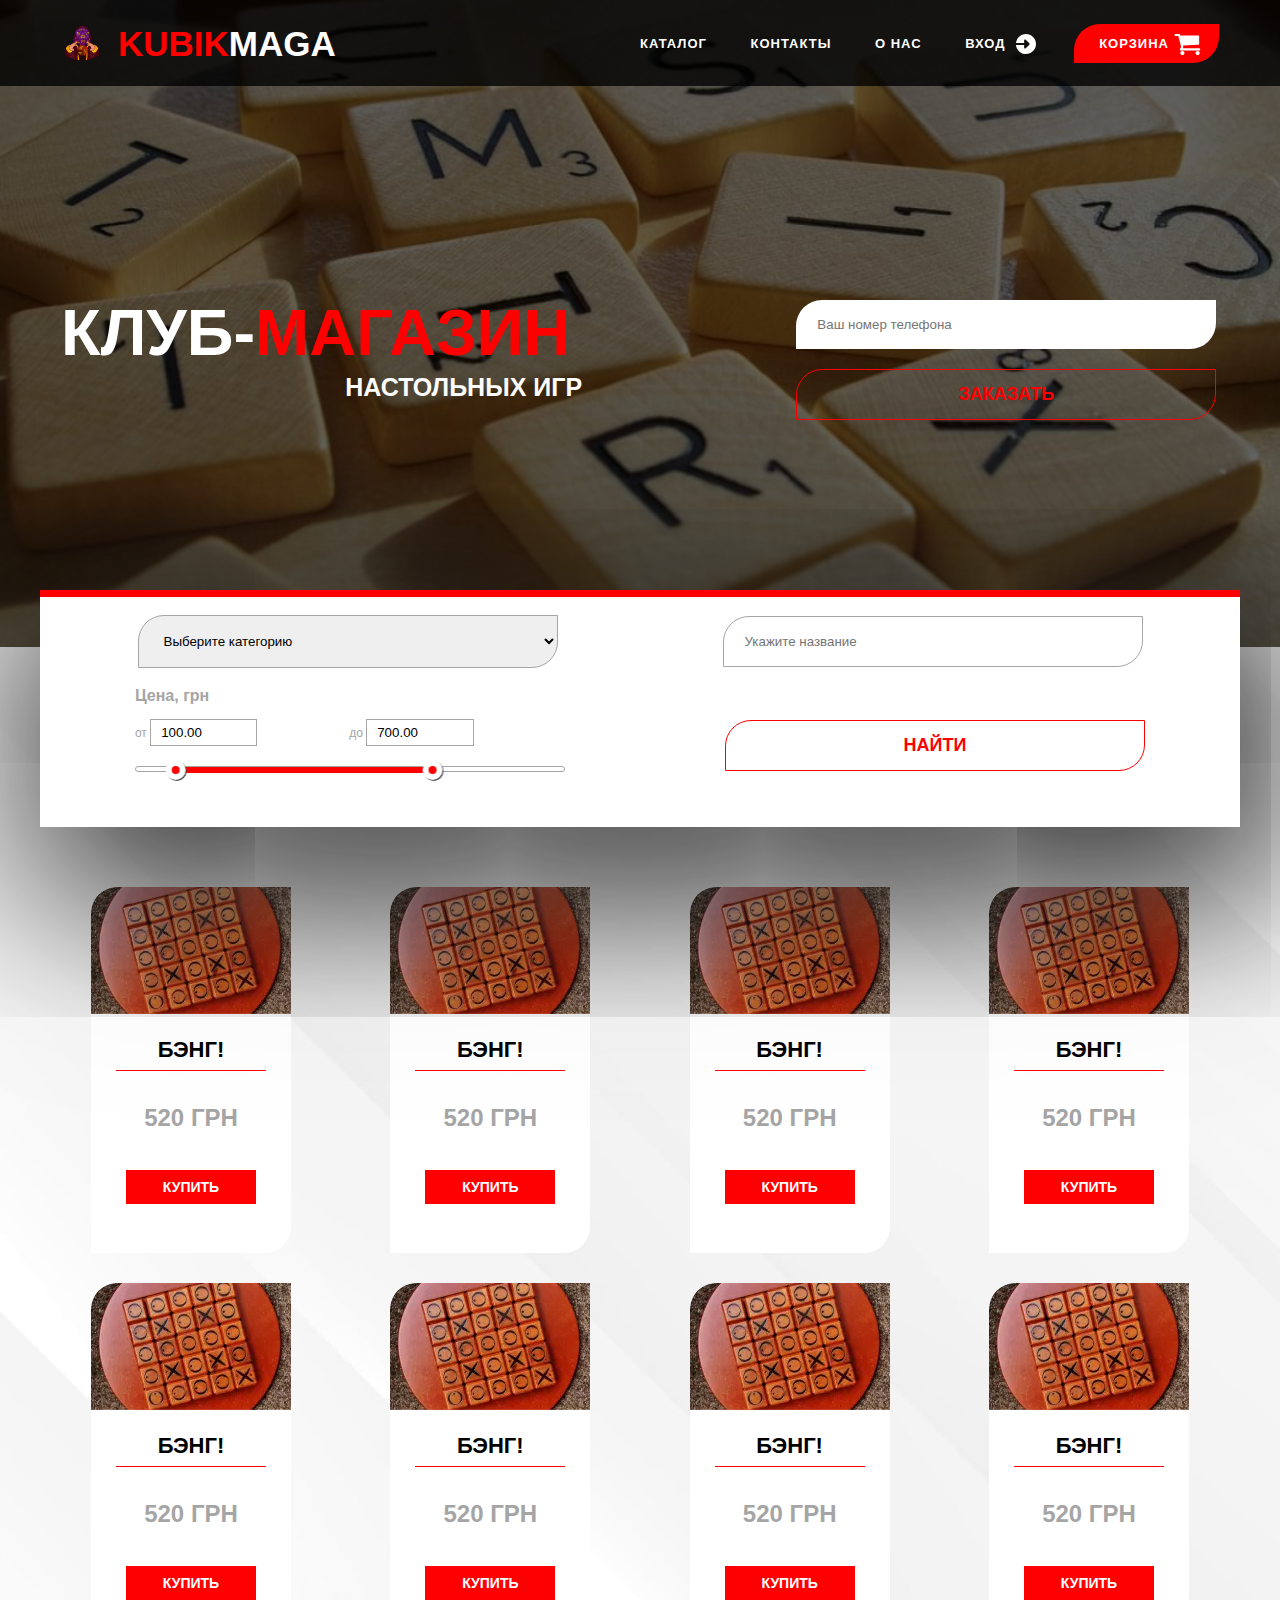
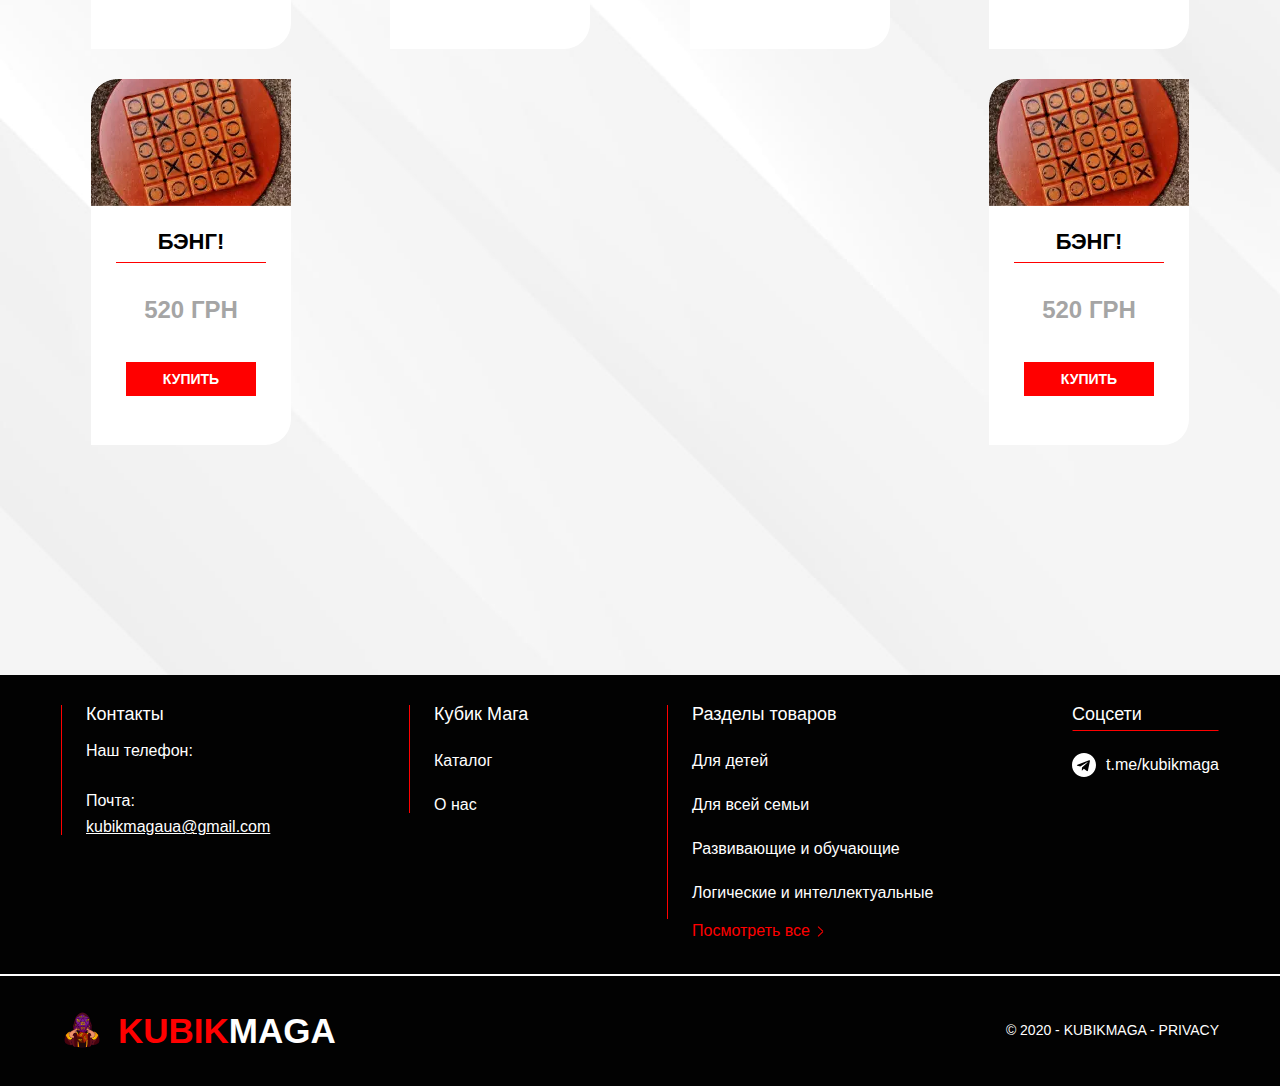
==== index.html @ aa16a6c8 "Made page contacts with map and main information" ====
<!DOCTYPE html><html lang="ru"><head>	<!-- Meta -->	<meta charset="UTF-8">	<meta name="viewport" content="width=device-width, initial-scale=1.0, maximum-scale=1.0, user-scalable=0">	<!-- SEO -->	<meta property="og:title" content="KubikMaga - магазин настольных игр">	<meta property="og:description" content="Проведите время с семьей за настольными играми и насладитесь ">	<meta property="og:locale" content="ru_RU ">	<meta property="og:image" content="img/logo.png">	<meta property="og:width" content="150">	<meta property="og:height" content="150">	<meta property="og:site_name" content="KubikMaga | Главная страница">	<meta name="google" content="notranslate">	<!-- Favicon -->	<link rel="apple-touch-icon" sizes="57x57" href="img/favicon/apple-icon-57x57.png">	<link rel="apple-touch-icon" sizes="60x60" href="img/favicon/apple-icon-60x60.png">	<link rel="apple-touch-icon" sizes="72x72" href="img/favicon/apple-icon-72x72.png">	<link rel="apple-touch-icon" sizes="76x76" href="img/favicon/apple-icon-76x76.png">	<link rel="apple-touch-icon" sizes="114x114" href="img/favicon/apple-icon-114x114.png">	<link rel="apple-touch-icon" sizes="120x120" href="img/favicon/apple-icon-120x120.png">	<link rel="apple-touch-icon" sizes="144x144" href="img/favicon/apple-icon-144x144.png">	<link rel="apple-touch-icon" sizes="152x152" href="img/favicon/apple-icon-152x152.png">	<link rel="apple-touch-icon" sizes="180x180" href="img/favicon/apple-icon-180x180.png">	<link rel="icon" type="image/png" sizes="192x192" href="img/favicon/android-icon-192x192.png">	<link rel="icon" type="image/png" sizes="32x32" href="img/favicon/favicon-32x32.png">	<link rel="icon" type="image/png" sizes="96x96" href="img/favicon/favicon-96x96.png">	<link rel="icon" type="image/png" sizes="16x16" href="img/favicon/favicon-16x16.png">	<meta name="msapplication-TileColor" content="#ffffff">	<meta name="msapplication-TileImage" content="img/favicon/ms-icon-144x144.png">	<meta name="theme-color" content="#ffffff">	<!-- Styles -->	<link rel="stylesheet" href="css/style.min.css">	<!-- Title -->	<title>KubikMaga | Главная</title>	<!-- Script -->	<script src="https://ajax.googleapis.com/ajax/libs/jquery/3.4.1/jquery.min.js"></script></head><body>	<div class="page">		<header class="header">    <div class="container">        <div class="header__inner inner">            <div class="header__logo logo">                <a href="index.html">                    <picture><source srcset="img/logo.webp" type="image/webp"><img src="img/logo.png" alt=""></picture>Kubik <span>Maga</span>                </a>            </div>            <div class="header__burger">                <span></span>            </div>            <nav class="nav header__nav">    <ul class="nav__inner inner">        <li class="nav__item">            <a href="catalog.html" class="nav__link">Каталог</a>        </li>        <li class="nav__item">            <a href="contacts.html" class="nav__link">Контакты</a>        </li>        <li class="nav__item">            <a href="about.html" class="nav__link">О нас</a>        </li>        <li class="nav__item nav__item--inp inner">            <a href="#" class="nav__link"><span>Вход</span>                <svg width="19" height="19" viewBox="0 0 19 19" fill="none" xmlns="http://www.w3.org/2000/svg">                    <path                        d="M9.47829 0C4.51146 0 0.437928 3.79481 0 8.63634H7.74718V6.04542C7.74718 5.69657 7.9583 5.3814 8.28116 5.24746C8.60497 5.11368 8.97712 5.18784 9.22469 5.43485L12.6871 8.88951C13.0256 9.22714 13.0256 9.77287 12.6871 10.1106L9.22469 13.5651C8.97712 13.8122 8.60497 13.8865 8.28116 13.7525C7.9583 13.6188 7.74718 13.3034 7.74718 12.9546V10.3637H0C0.437928 15.2052 4.51146 19 9.47829 19C14.7369 19 19 14.7466 19 9.50008C19 4.25341 14.7369 0 9.47829 0Z" />                </svg>            </a>        </li>        <li class="nav__item nav__item--cart inner">            <a href="#" class="nav__link"><span>Корзина</span>                <svg width="31" height="25" viewBox="0 0 31 25" fill="none" xmlns="http://www.w3.org/2000/svg">                    <g clip-path="url(#clip0)">                        <path                            d="M22.2564 21.8977C22.2564 22.5059 22.4684 23.0247 22.8923 23.4541C23.3162 23.8835 23.8285 24.0982 24.4291 24.0982C25.0296 24.0982 25.5419 23.8835 25.9658 23.4541C26.3897 23.0247 26.6017 22.5059 26.6017 21.8977C26.6017 21.2894 26.3897 20.7706 25.9658 20.3412C25.5419 19.9118 25.0296 19.6971 24.4291 19.6971C23.8285 19.6971 23.3162 19.9118 22.8923 20.3412C22.4684 20.7706 22.2564 21.2894 22.2564 21.8977Z" />                        <path                            d="M6.51794 21.8977C6.51794 22.5059 6.72991 23.0247 7.15384 23.4541C7.57777 23.8835 8.09004 24.0982 8.69059 24.0982C9.29115 24.0982 9.80342 23.8835 10.2273 23.4541C10.6513 23.0247 10.8632 22.5059 10.8632 21.8977C10.8632 21.2894 10.6513 20.7706 10.2273 20.3412C9.80342 19.9118 9.29115 19.6971 8.69059 19.6971C8.09004 19.6971 7.57777 19.9118 7.15384 20.3412C6.72991 20.7706 6.51794 21.2894 6.51794 21.8977Z" />                        <path                            d="M26.0188 16.9599H9.06153L9.43247 16.3695C9.60909 16.0833 9.66208 15.797 9.59145 15.5108L9.22051 14.1153L24.959 13.3103C25.2416 13.2745 25.4889 13.1493 25.7008 12.9346C25.9128 12.7199 26.0188 12.4515 26.0188 12.1295V4.88391C26.0188 4.56189 25.9128 4.29353 25.7008 4.07885C25.4889 3.86416 25.2416 3.75682 24.959 3.75682H6.57093L6.35897 2.95176C6.21764 2.37925 5.8644 2.09302 5.29914 2.09302H1.58974C1.30713 2.09302 1.05982 2.20036 0.847856 2.41504C0.63589 2.62973 0.529907 2.88912 0.529907 3.19328C0.529907 3.49743 0.63589 3.75682 0.847856 3.97151C1.05982 4.18619 1.30713 4.29353 1.58974 4.29353H4.45127L7.3658 15.6181L6.19999 17.4966C5.98803 17.8544 5.98803 18.2212 6.19999 18.5969C6.41196 18.9726 6.72991 19.1604 7.15384 19.1604H26.0188C26.3367 19.1604 26.6017 19.0531 26.8137 18.8384C27.0256 18.6237 27.1316 18.3643 27.1316 18.0602C27.1316 17.756 27.0256 17.4966 26.8137 17.2819C26.6017 17.0673 26.3367 16.9599 26.0188 16.9599Z" />                    </g>                    <defs>                        <clipPath id="clip0">                            <rect width="31" height="24.0983" />                        </clipPath>                    </defs>                </svg>            </a>        </li>    </ul></nav>        </div>    </div></header>		<section class="preview preview--1">    <div class="container">        <div class="preview__inner">            <div class="preview__heading">                <h1 class="preview__title title">Клуб-<span>Магазин</span></h1>                <h2 class="preview__subtitle subtitle">Настольных игр</h2>            </div>            <form action="#" class="preview__form form">                <input class="form__input" type="text" placeholder="Ваш номер телефона">                <button class="form__button" type="submit">Заказать</button>            </form>        </div>    </div></section>		<main class="main -top">    <div class="container -redbt">        <form method="GET" action="#" class="main__inner inner form">            <select type="text" class="form__input form__input--b form__input--select">                <option value="0" disabled selected>Выберите категорию</option>            </select>            <input type="text" class="form__input form__input--b" placeholder="Укажите название">            <div class="price">                <h3 class="price__title">Цена, грн</h3>                <div class="price__inputs">                    <p>от <input type="text" class="price__input price__input--min form__input--b"></p>                    <p>до <input type="text" class="price__input price__input--max form__input--b"></p>                </div>                <div class="price__range"></div>            </div>            <button class="form__button" type="submit">Найти</button>        </form>    </div></main>		<section class="catalog">    <div class="container">        <div class="catalog__inner card__outer">            <div class="catalog__card card">                <div class="card__img">                    <picture><source srcset="img/catalog/item.webp" type="image/webp"><img src="img/catalog/item.png" alt=""></picture>                </div>                <div class="card__text">                    <h2 class="card__head">Бэнг!</h2>                    <h3 class="card__price">520 грн</h3>                    <a href="#" class="card__button">Купить</a>                    <div class="card__notices">                        <div class="card__note">                            <picture><source srcset="img/icons/clock.svg" type="image/webp"><img src="img/icons/clock.svg" alt=""></picture> <span>30+</span>                        </div>                        <div class="card__note">                            <picture><source srcset="img/icons/group.svg" type="image/webp"><img src="img/icons/group.svg" alt=""></picture> <span>3-6</span>                        </div>                        <div class="card__note">                            <span>16+</span>                        </div>                    </div>                </div>            </div>            <div class="catalog__card card">                <div class="card__img">                    <picture><source srcset="img/catalog/item.webp" type="image/webp"><img src="img/catalog/item.png" alt=""></picture>                </div>                <div class="card__text">                    <h2 class="card__head">Бэнг!</h2>                    <h3 class="card__price">520 грн</h3>                    <a href="#" class="card__button">Купить</a>                    <div class="card__notices">                        <div class="card__note">                            <picture><source srcset="img/icons/clock.svg" type="image/webp"><img src="img/icons/clock.svg" alt=""></picture> <span>30+</span>                        </div>                        <div class="card__note">                            <picture><source srcset="img/icons/group.svg" type="image/webp"><img src="img/icons/group.svg" alt=""></picture> <span>3-6</span>                        </div>                        <div class="card__note">                            <span>16+</span>                        </div>                    </div>                </div>            </div>            <div class="catalog__card card">                <div class="card__img">                    <picture><source srcset="img/catalog/item.webp" type="image/webp"><img src="img/catalog/item.png" alt=""></picture>                </div>                <div class="card__text">                    <h2 class="card__head">Бэнг!</h2>                    <h3 class="card__price">520 грн</h3>                    <a href="#" class="card__button">Купить</a>                    <div class="card__notices">                        <div class="card__note">                            <picture><source srcset="img/icons/clock.svg" type="image/webp"><img src="img/icons/clock.svg" alt=""></picture> <span>30+</span>                        </div>                        <div class="card__note">                            <picture><source srcset="img/icons/group.svg" type="image/webp"><img src="img/icons/group.svg" alt=""></picture> <span>3-6</span>                        </div>                        <div class="card__note">                            <span>16+</span>                        </div>                    </div>                </div>            </div>            <div class="catalog__card card">                <div class="card__img">                    <picture><source srcset="img/catalog/item.webp" type="image/webp"><img src="img/catalog/item.png" alt=""></picture>                </div>                <div class="card__text">                    <h2 class="card__head">Бэнг!</h2>                    <h3 class="card__price">520 грн</h3>                    <a href="#" class="card__button">Купить</a>                    <div class="card__notices">                        <div class="card__note">                            <picture><source srcset="img/icons/clock.svg" type="image/webp"><img src="img/icons/clock.svg" alt=""></picture> <span>30+</span>                        </div>                        <div class="card__note">                            <picture><source srcset="img/icons/group.svg" type="image/webp"><img src="img/icons/group.svg" alt=""></picture> <span>3-6</span>                        </div>                        <div class="card__note">                            <span>16+</span>                        </div>                    </div>                </div>            </div>            <div class="catalog__card card">                <div class="card__img">                    <picture><source srcset="img/catalog/item.webp" type="image/webp"><img src="img/catalog/item.png" alt=""></picture>                </div>                <div class="card__text">                    <h2 class="card__head">Бэнг!</h2>                    <h3 class="card__price">520 грн</h3>                    <a href="#" class="card__button">Купить</a>                    <div class="card__notices">                        <div class="card__note">                            <picture><source srcset="img/icons/clock.svg" type="image/webp"><img src="img/icons/clock.svg" alt=""></picture> <span>30+</span>                        </div>                        <div class="card__note">                            <picture><source srcset="img/icons/group.svg" type="image/webp"><img src="img/icons/group.svg" alt=""></picture> <span>3-6</span>                        </div>                        <div class="card__note">                            <span>16+</span>                        </div>                    </div>                </div>            </div>            <div class="catalog__card card">                <div class="card__img">                    <picture><source srcset="img/catalog/item.webp" type="image/webp"><img src="img/catalog/item.png" alt=""></picture>                </div>                <div class="card__text">                    <h2 class="card__head">Бэнг!</h2>                    <h3 class="card__price">520 грн</h3>                    <a href="#" class="card__button">Купить</a>                    <div class="card__notices">                        <div class="card__note">                            <picture><source srcset="img/icons/clock.svg" type="image/webp"><img src="img/icons/clock.svg" alt=""></picture> <span>30+</span>                        </div>                        <div class="card__note">                            <picture><source srcset="img/icons/group.svg" type="image/webp"><img src="img/icons/group.svg" alt=""></picture> <span>3-6</span>                        </div>                        <div class="card__note">                            <span>16+</span>                        </div>                    </div>                </div>            </div>            <div class="catalog__card card">                <div class="card__img">                    <picture><source srcset="img/catalog/item.webp" type="image/webp"><img src="img/catalog/item.png" alt=""></picture>                </div>                <div class="card__text">                    <h2 class="card__head">Бэнг!</h2>                    <h3 class="card__price">520 грн</h3>                    <a href="#" class="card__button">Купить</a>                    <div class="card__notices">                        <div class="card__note">                            <picture><source srcset="img/icons/clock.svg" type="image/webp"><img src="img/icons/clock.svg" alt=""></picture> <span>30+</span>                        </div>                        <div class="card__note">                            <picture><source srcset="img/icons/group.svg" type="image/webp"><img src="img/icons/group.svg" alt=""></picture> <span>3-6</span>                        </div>                        <div class="card__note">                            <span>16+</span>                        </div>                    </div>                </div>            </div>            <div class="catalog__card card">                <div class="card__img">                    <picture><source srcset="img/catalog/item.webp" type="image/webp"><img src="img/catalog/item.png" alt=""></picture>                </div>                <div class="card__text">                    <h2 class="card__head">Бэнг!</h2>                    <h3 class="card__price">520 грн</h3>                    <a href="#" class="card__button">Купить</a>                    <div class="card__notices">                        <div class="card__note">                            <picture><source srcset="img/icons/clock.svg" type="image/webp"><img src="img/icons/clock.svg" alt=""></picture> <span>30+</span>                        </div>                        <div class="card__note">                            <picture><source srcset="img/icons/group.svg" type="image/webp"><img src="img/icons/group.svg" alt=""></picture> <span>3-6</span>                        </div>                        <div class="card__note">                            <span>16+</span>                        </div>                    </div>                </div>            </div>            <div class="catalog__card card">                <div class="card__img">                    <picture><source srcset="img/catalog/item.webp" type="image/webp"><img src="img/catalog/item.png" alt=""></picture>                </div>                <div class="card__text">                    <h2 class="card__head">Бэнг!</h2>                    <h3 class="card__price">520 грн</h3>                    <a href="#" class="card__button">Купить</a>                    <div class="card__notices">                        <div class="card__note">                            <picture><source srcset="img/icons/clock.svg" type="image/webp"><img src="img/icons/clock.svg" alt=""></picture> <span>30+</span>                        </div>                        <div class="card__note">                            <picture><source srcset="img/icons/group.svg" type="image/webp"><img src="img/icons/group.svg" alt=""></picture> <span>3-6</span>                        </div>                        <div class="card__note">                            <span>16+</span>                        </div>                    </div>                </div>            </div>            <div class="catalog__card card">                <div class="card__img">                    <picture><source srcset="img/catalog/item.webp" type="image/webp"><img src="img/catalog/item.png" alt=""></picture>                </div>                <div class="card__text">                    <h2 class="card__head">Бэнг!</h2>                    <h3 class="card__price">520 грн</h3>                    <a href="#" class="card__button">Купить</a>                    <div class="card__notices">                        <div class="card__note">                            <picture><source srcset="img/icons/clock.svg" type="image/webp"><img src="img/icons/clock.svg" alt=""></picture> <span>30+</span>                        </div>                        <div class="card__note">                            <picture><source srcset="img/icons/group.svg" type="image/webp"><img src="img/icons/group.svg" alt=""></picture> <span>3-6</span>                        </div>                        <div class="card__note">                            <span>16+</span>                        </div>                    </div>                </div>            </div>        </div>    </div></section>		<footer class="footer">    <div class="footer__inner footer__inner--top">        <div class="container inner">            <div class="footer__option">                <h3 class="footer__heading">Контакты</h3>                <p class="footer__item">                    Наш телефон: <br>                    <a href="#" class="footer__link"></a>                </p>                <p class="footer__item">                    Почта: <br>                    <a href="mailto:kubikmagaua@gmail.com" class="footer__link">kubikmagaua@gmail.com</a>                </p>            </div>            <div class="footer__option">                <h3 class="footer__heading">Кубик Мага</h3>                <p class="footer__item">                    <a href="catalog.html" class="footer__link">Каталог</a>                </p>                <p class="footer__item">                    <a href="about.html" class="footer__link">О нас</a>                </p>            </div>            <div class="footer__option">                <h3 class="footer__heading">Разделы товаров</h3>                <p class="footer__item">                    <a href="#" class="footer__link">Для детей</a>                </p>                <p class="footer__item">                    <a href="#" class="footer__link">Для всей семьи</a>                </p>                <p class="footer__item">                    <a href="#" class="footer__link">Развивающие и обучающие</a>                </p>                <p class="footer__item">                    <a href="#" class="footer__link">Логические и интеллектуальные</a>                </p>                <p href="#" class="footer__item">                    <a href="catalog.html" class="footer__link footer__link--more">Посмотреть все</a>                </p>            </div>            <div class="footer__option">                <h3 class="footer__heading">Соцсети</h3>                <!-- <p class="footer__item">                    <a href="https://www.facebook.com/kubikmaga" target="_blank"                        class="footer__link footer__link--icon fb">                        <svg width="24" height="24" viewBox="0 0 24 24" xmlns="http://www.w3.org/2000/svg">                            <path                                d="M12.0001 1.05713C5.37268 1.05713 0 6.21463 0 12.5766C0 18.2825 4.32626 23.008 9.9987 23.923V14.9799H7.10393V11.7616H9.9987V9.38854C9.9987 6.63513 11.7506 5.13468 14.3096 5.13468C15.5353 5.13468 16.5886 5.22235 16.8944 5.26097V8.13901L15.1194 8.13983C13.728 8.13983 13.4598 8.77442 13.4598 9.70597V11.7599H16.7798L16.3468 14.9782H13.4598V24C19.397 23.3063 24 18.4605 24 12.5733C24 6.21463 18.6273 1.05713 12.0001 1.05713Z" />                        </svg>                        facebook.com/kubikmaga                    </a>                </p> -->                <!-- <p class="footer__item">                    <a href="https://www.instagram.com/kubikmaga/?hl=ru" target="_blank"                        class="footer__link footer__link--icon ig">                        <svg width="24" height="24" viewBox="0 0 24 24" xmlns="http://www.w3.org/2000/svg">                            <path                                d="M14.2969 12C14.2969 13.2686 13.2686 14.2969 12 14.2969C10.7314 14.2969 9.70312 13.2686 9.70312 12C9.70312 10.7314 10.7314 9.70312 12 9.70312C13.2686 9.70312 14.2969 10.7314 14.2969 12Z" />                            <path                                d="M17.3716 7.93622C17.2612 7.63702 17.085 7.36621 16.8561 7.14392C16.6339 6.91504 16.3632 6.73889 16.0638 6.62848C15.821 6.53418 15.4563 6.42194 14.7845 6.39136C14.0577 6.35822 13.8398 6.35107 12 6.35107C10.16 6.35107 9.94208 6.35803 9.21552 6.39117C8.5437 6.42194 8.17877 6.53418 7.93616 6.62848C7.63678 6.73889 7.36597 6.91504 7.14386 7.14392C6.91498 7.36621 6.73883 7.63684 6.62823 7.93622C6.53394 8.17902 6.42169 8.54395 6.39111 9.21576C6.35797 9.94232 6.35083 10.1602 6.35083 12.0002C6.35083 13.8401 6.35797 14.058 6.39111 14.7847C6.42169 15.4565 6.53394 15.8213 6.62823 16.0641C6.73883 16.3635 6.91479 16.6341 7.14368 16.8564C7.36597 17.0853 7.6366 17.2614 7.93597 17.3718C8.17877 17.4663 8.5437 17.5786 9.21552 17.6091C9.94208 17.6423 10.1598 17.6492 11.9998 17.6492C13.84 17.6492 14.0579 17.6423 14.7843 17.6091C15.4561 17.5786 15.821 17.4663 16.0638 17.3718C16.6648 17.14 17.1398 16.665 17.3716 16.0641C17.4659 15.8213 17.5781 15.4565 17.6089 14.7847C17.642 14.058 17.649 13.8401 17.649 12.0002C17.649 10.1602 17.642 9.94232 17.6089 9.21576C17.5783 8.54395 17.4661 8.17902 17.3716 7.93622ZM12 15.5384C10.0457 15.5384 8.46149 13.9543 8.46149 12.0001C8.46149 10.0458 10.0457 8.46173 12 8.46173C13.9541 8.46173 15.5383 10.0458 15.5383 12.0001C15.5383 13.9543 13.9541 15.5384 12 15.5384ZM15.6782 9.14874C15.2216 9.14874 14.8513 8.7785 14.8513 8.32184C14.8513 7.86517 15.2216 7.49493 15.6782 7.49493C16.1349 7.49493 16.5051 7.86517 16.5051 8.32184C16.5049 8.7785 16.1349 9.14874 15.6782 9.14874Z" />                            <path                                d="M12 0C5.3736 0 0 5.3736 0 12C0 18.6264 5.3736 24 12 24C18.6264 24 24 18.6264 24 12C24 5.3736 18.6264 0 12 0ZM18.8491 14.8409C18.8157 15.5744 18.6991 16.0752 18.5288 16.5135C18.1708 17.4391 17.4391 18.1708 16.5135 18.5288C16.0754 18.6991 15.5744 18.8156 14.8411 18.8491C14.1063 18.8826 13.8715 18.8906 12.0002 18.8906C10.1287 18.8906 9.8941 18.8826 9.15912 18.8491C8.42578 18.8156 7.9248 18.6991 7.48663 18.5288C7.02667 18.3558 6.61029 18.0846 6.26605 17.7339C5.91559 17.3899 5.64441 16.9733 5.47137 16.5135C5.30109 16.0754 5.18445 15.5744 5.15112 14.8411C5.11725 14.1061 5.10938 13.8713 5.10938 12C5.10938 10.1287 5.11725 9.89392 5.15094 9.15912C5.18427 8.4256 5.30072 7.9248 5.47101 7.48645C5.64404 7.02667 5.91541 6.61011 6.26605 6.26605C6.61011 5.91541 7.02667 5.64423 7.48645 5.47119C7.9248 5.3009 8.4256 5.18445 9.15912 5.15094C9.89392 5.11743 10.1287 5.10938 12 5.10938C13.8713 5.10938 14.1061 5.11743 14.8409 5.15112C15.5744 5.18445 16.0752 5.3009 16.5135 5.47101C16.9733 5.64404 17.3899 5.91541 17.7341 6.26605C18.0846 6.61029 18.356 7.02667 18.5288 7.48645C18.6993 7.9248 18.8157 8.4256 18.8492 9.15912C18.8828 9.89392 18.8906 10.1287 18.8906 12C18.8906 13.8713 18.8828 14.1061 18.8491 14.8409Z" />                        </svg>                        instagram.com/kubikmaga/?hl=ru                    </a>                </p> -->                <p class="footer__item">                    <a href="https://www.t.me/kubikmaga" target="_blank" class="footer__link footer__link--icon tg">                        <svg width="24" height="24" viewBox="0 0 24 24" xmlns="http://www.w3.org/2000/svg">                            <path                                d="M12 24C18.629 24 24 18.629 24 12C24 5.371 18.629 0 12 0C5.371 0 0 5.371 0 12C0 18.629 5.371 24 12 24ZM5.491 11.74L17.061 7.279C17.598 7.085 18.067 7.41 17.893 8.222L17.894 8.221L15.924 17.502C15.778 18.16 15.387 18.32 14.84 18.01L11.84 15.799L10.393 17.193C10.233 17.353 10.098 17.488 9.788 17.488L10.001 14.435L15.561 9.412C15.803 9.199 15.507 9.079 15.188 9.291L8.317 13.617L5.355 12.693C4.712 12.489 4.698 12.05 5.491 11.74Z" />                        </svg>                        t.me/kubikmaga                    </a>                </p>                <!-- <p class="footer__item">                    <a href="https://www.youtube.com/channel/UCMwlgt_xjmGnLc_kJ5fP55g" target="_blank"                        class="footer__link footer__link--icon yt">                        <svg width="24" height="24" viewBox="0 0 24 24" xmlns="http://www.w3.org/2000/svg">                            <path d="M10.5053 14.2478L14.4088 11.9996L10.5053 9.75146V14.2478Z" />                            <path                                d="M12 0C5.3736 0 0 5.3736 0 12C0 18.6264 5.3736 24 12 24C18.6264 24 24 18.6264 24 12C24 5.3736 18.6264 0 12 0ZM19.4982 12.0123C19.4982 12.0123 19.4982 14.4459 19.1895 15.6194C19.0164 16.2618 18.5099 16.7682 17.8676 16.9411C16.6941 17.25 12 17.25 12 17.25C12 17.25 7.31818 17.25 6.13239 16.9288C5.49005 16.756 4.98358 16.2493 4.81055 15.607C4.50165 14.4459 4.50165 12 4.50165 12C4.50165 12 4.50165 9.56653 4.81055 8.39301C4.9834 7.75067 5.50232 7.23175 6.13239 7.0589C7.30591 6.75 12 6.75 12 6.75C12 6.75 16.6941 6.75 17.8676 7.07117C18.5099 7.24402 19.0164 7.75067 19.1895 8.39301C19.5106 9.56653 19.4982 12.0123 19.4982 12.0123Z" />                        </svg>                        https://www.youtube.com/channel/UCMwlgt_xjmGnLc_kJ5fP55g                    </a>                </p> -->            </div>        </div>    </div>    <!-- =========================================== -->    <div class="footer__inner footer__inner--bottom">        <div class="container inner">            <div class="header__logo logo">                <a href="index.html">                    <picture><source srcset="img/logo.webp" type="image/webp"><img src="img/logo.png" alt=""></picture>Kubik <span>Maga</span>                </a>            </div>            <div class="footer__rights">© 2020 - KUBIKMAGA - Privacy</div>        </div>    </div></footer>	</div>	<script src="js/script.js"></script></body></html>
---- css/style.min.css ----
*{padding:0;margin:0;border:0}*,:after,:before{-webkit-box-sizing:border-box;box-sizing:border-box}:active,:focus{outline:0}a:active,a:focus{outline:0}aside,footer,header,nav{display:block}body,html{height:100%;width:100%;font-size:100%;line-height:1;font-size:14px;-ms-text-size-adjust:100%;-moz-text-size-adjust:100%;-webkit-text-size-adjust:100%}button,input,textarea{font-family:inherit}input::-ms-clear{display:none}button{cursor:pointer}button::-moz-focus-inner{padding:0;border:0}textarea{resize:none}a,a:visited{text-decoration:none}a:hover{text-decoration:none}ulli{list-style:none}img{vertical-align:top}h1,h2,h3,h4,h5,h6{font-size:inherit;font-weight:400}input:focus::-webkit-input-placeholder{color:transparent}input:focus:-moz-placeholder{color:transparent}input:focus::-moz-placeholder{color:transparent}input:focus:-ms-input-placeholder{color:transparent}::-moz-selection{fill:#212121;color:#212121;background:red}::selection{fill:#212121;color:#212121;background:red}img::-moz-selection{background:0 0}img::selection{background:0 0}body{font-family:Roboto,sans-serif;font-size:10px}.page{min-height:100vh;display:-webkit-box;display:-ms-flexbox;display:flex;-webkit-box-orient:vertical;-webkit-box-direction:normal;-ms-flex-direction:column;flex-direction:column;overflow:hidden}.inner{display:-webkit-box;display:-ms-flexbox;display:flex;-webkit-box-pack:justify;-ms-flex-pack:justify;justify-content:space-between;-webkit-box-align:center;-ms-flex-align:center;align-items:center}.container{max-width:1200px;width:100%;margin:0 auto;padding:0 1.5rem;overflow:hidden}.title{font-weight:700;color:#fff;text-transform:uppercase;font-size:6.5em}.title span{color:red}.subtitle{font-weight:700;font-size:25px;text-transform:uppercase;color:#fff}.-top{position:relative;top:-60px;z-index:10}.-redbt{position:relative}.-redbt:after{content:'';position:absolute;top:0;left:0;background:red;width:100%;height:7px}a:focus,button:focus,input:focus,option:focus,select:focus{border:1px solid #3b5998}.header{position:absolute;top:0;left:0;width:100%;min-height:86px;background:rgba(0,0,0,.78);z-index:1000;-webkit-transition:all .4s ease;-o-transition:all .4s ease;transition:all .4s ease}.header .container{height:86px}.header__inner{height:100%}.header__burger{position:absolute;top:50%;right:20px;visibility:hidden;display:none;opacity:0;-webkit-transition:all .4s ease;-o-transition:all .4s ease;transition:all .4s ease;-webkit-transform:translateY(-50%);-ms-transform:translateY(-50%);transform:translateY(-50%)}.header__burger span{-webkit-transition:all .4s ease;-o-transition:all .4s ease;transition:all .4s ease}.header__burger span:after,.header__burger span:before{-webkit-transition:all .4s ease;-o-transition:all .4s ease;transition:all .4s ease}@-webkit-keyframes toggleDown{0%{top:-100%}100%{top:0}}@keyframes toggleDown{0%{top:-100%}100%{top:0}}.logo{position:relative;z-index:1000}.logo a{display:-webkit-box;display:-ms-flexbox;display:flex;-webkit-box-align:center;-ms-flex-align:center;align-items:center;color:red;font-size:3.5em;font-family:"Roboto Slab",sans-serif;text-transform:uppercase;font-weight:700;-webkit-transition:color .4s ease;-o-transition:color .4s ease;transition:color .4s ease}.logo a span{color:#fff;-webkit-transition:color .4s ease;-o-transition:color .4s ease;transition:color .4s ease}.logo a:hover{color:#fff}.logo a:hover span{color:red}.logo img{margin-right:15px;width:3rem}.nav{width:50%}.nav__inner{width:100%}.nav__item{list-style-type:none;font-size:1.3em}.nav__item--inp{position:relative;padding-right:25px}.nav__item--inp svg{position:absolute;top:-3px;right:-5px;width:20px;height:20px;fill:#fff;-webkit-transition:fill .4s ease;-o-transition:fill .4s ease;transition:fill .4s ease}.nav__item--inp:hover svg{fill:red}.nav__item--cart{position:relative;display:-webkit-box;display:-ms-flexbox;display:flex;-webkit-box-align:center;-ms-flex-align:center;align-items:center;-webkit-box-pack:center;-ms-flex-pack:center;justify-content:center;background:red;border-bottom-right-radius:26px;border-top-left-radius:26px;color:#fff;-webkit-transition:all .4s ease;-o-transition:all .4s ease;transition:all .4s ease}.nav__item--cart .nav__link{padding:13px 50px 13px 25px}.nav__item--cart svg{position:absolute;top:5px;right:15px;width:30px;height:30px;fill:#fff;-webkit-transition:fill .4s ease;-o-transition:fill .4s ease;transition:fill .4s ease}.nav__item--cart:hover{background:#811010}.nav__item--cart:hover .nav__link{color:#eee}.nav__item--cart:hover svg{fill:#eee}.nav__link{color:#fff;text-transform:uppercase;font-weight:700;text-decoration:none;letter-spacing:1px;-webkit-transition:color .4s ease;-o-transition:color .4s ease;transition:color .4s ease}.nav__link:hover{color:red}.preview{position:relative;z-index:0;padding:300px 0 230px;background:url(../img/preview/preview-1.jpg) center no-repeat;background-size:cover}.preview:after{content:'';position:absolute;top:0;left:0;bottom:0;right:0;z-index:1;background:rgba(0,0,0,.6)}.preview__inner{position:relative;display:-webkit-box;display:-ms-flexbox;display:flex;-webkit-box-pack:justify;-ms-flex-pack:justify;justify-content:space-between;-ms-flex-wrap:wrap;flex-wrap:wrap;z-index:2}.preview__heading{width:45%}.preview__title{margin-bottom:10px;word-wrap:none}.preview__subtitle{text-align:right}.preview__form{width:36.5%}.form__input{max-width:420px;min-width:290px;width:100%;padding:1.22rem 1.5rem;margin-bottom:20px;border-top-left-radius:26px;border-bottom-right-radius:26px}.form__input--b{border:1px solid #a5a5a5}.form__input input::-moz-placeholder,.form__input input::-ms-input-placeholder,.form__input input::-webkit-input-placeholder{color:#a5a5a5;font-size:1.8em;font-weight:700}.form__button{max-width:420px;min-width:290px;width:100%;padding:1rem;font-size:1.8em;text-transform:uppercase;font-weight:700;color:red;background:0 0;border:1px solid red;border-top-left-radius:26px;border-bottom-right-radius:26px;-webkit-transition:all .4s ease;-o-transition:all .4s ease;transition:all .4s ease}.form__button:hover{background:red;color:#fff}.main .container{padding:25px 15px;background:#fff;-webkit-box-shadow:20px 40px 200px 30px #222;box-shadow:20px 40px 200px 30px #222}.main .form{-ms-flex-pack:distribute;justify-content:space-around;-ms-flex-wrap:wrap;flex-wrap:wrap}.price{margin-bottom:30px}.price__title{margin-bottom:15px;font-weight:700;font-size:1.6em;color:#a5a5a5}.price__inputs{margin-bottom:20px;display:-webkit-box;display:-ms-flexbox;display:flex;-webkit-box-pack:justify;-ms-flex-pack:justify;justify-content:space-between;-ms-flex-wrap:wrap;flex-wrap:wrap}.price__inputs input{padding:5px 10px}.price__inputs p{font-size:12px;color:#a5a5a5}.price__input{width:50%}.price__range{width:100%;height:6px;position:relative;border:1px solid #a5a5a5;border-radius:4px}.noUi-base{width:100%;height:100%;position:relative;z-index:1;border-radius:4px}.noUi-origin{width:10%;will-change:transform;position:absolute;z-index:1;top:0;right:0;-ms-transform-origin:0 0;-webkit-transform-origin:0 0;-webkit-transform-style:preserve-3d;transform-origin:0 0;-webkit-transform-style:flat;transform-style:flat}.noUi-connects{height:6px;overflow:hidden;border-radius:4px}.noUi-connect{width:100%;height:6px;will-change:transform;position:absolute;z-index:1;top:0;right:0;-ms-transform-origin:0 0;-webkit-transform-origin:0 0;-webkit-transform-style:preserve-3d;transform-origin:0 0;-webkit-transform-style:flat;transform-style:flat;background:red}.noUi-handle{width:20px;height:20px;border-radius:50%;position:relative;top:-7px;right:-30px;background:#fff;-webkit-box-shadow:1px 1px #444;box-shadow:1px 1px #444;cursor:-webkit-grab;cursor:grab}.noUi-handle:active{cursor:-webkit-grabbing;cursor:grabbing}.noUi-handle:after{content:'';position:absolute;top:50%;left:50%;background:red;width:8px;height:8px;border-radius:50%;-webkit-transform:translate(-50%,-50%);-ms-transform:translate(-50%,-50%);transform:translate(-50%,-50%)}.catalog{position:relative;top:-240px;margin-bottom:-240px;z-index:0;background:url(../img/catalog/bg.jpg) center no-repeat;background-size:cover}.catalog__inner{padding:240px 0 200px}.card{margin:0 30px 30px 30px;max-width:200px;width:100%;position:relative;z-index:100;border-top-left-radius:26px;border-bottom-right-radius:26px;background:#fff;overflow:hidden;-webkit-transition:all .4s ease;-o-transition:all .4s ease;transition:all .4s ease}.card:hover{-webkit-box-shadow:1px 1px 10px #232322;box-shadow:1px 1px 10px #232322}.card:hover .card__img img{-webkit-transform:scale(1.2);-ms-transform:scale(1.2);transform:scale(1.2)}.card:hover .card__head{margin-bottom:30px}.card:hover .card__price{margin-bottom:25px}.card:hover .card__notices{margin-top:30px;opacity:1;height:auto;-webkit-transform:translateY(0);-ms-transform:translateY(0);transform:translateY(0)}.card__outer{display:-webkit-box;display:-ms-flexbox;display:flex;-webkit-box-pack:justify;-ms-flex-pack:justify;justify-content:space-between;-ms-flex-wrap:wrap;flex-wrap:wrap;-webkit-box-align:center;-ms-flex-align:center;align-items:center}.card__img{width:100%;max-height:130px;overflow:hidden}.card__img img{width:100%;height:100%;-o-object-fit:cover;object-fit:cover;-webkit-transition:all .4s ease;-o-transition:all .4s ease;transition:all .4s ease}.card__text{padding:25px}.card__head{margin-bottom:45px;position:relative;text-transform:uppercase;color:#000;font-size:22px;font-weight:700;text-align:center;-webkit-transition:all .4s ease;-o-transition:all .4s ease;transition:all .4s ease}.card__head:after{content:'';position:absolute;bottom:-10px;left:50%;height:1px;width:100%;background:red;-webkit-transform:translateX(-50%);-ms-transform:translateX(-50%);transform:translateX(-50%)}.card__price{margin-bottom:40px;text-align:center;text-transform:uppercase;color:#a5a5a5;font-size:24px;font-weight:700;-webkit-transition:all .4s ease;-o-transition:all .4s ease;transition:all .4s ease}.card__button{display:block;margin:0 auto;width:130px;padding:10px;text-align:center;text-transform:uppercase;color:#fff;font-weight:700;background:red;font-size:14px;-webkit-transition:background .4s ease;-o-transition:background .4s ease;transition:background .4s ease}.card__button:hover{background:rgba(255,0,0,.75)}.card__notices{opacity:0;display:-webkit-box;display:-ms-flexbox;display:flex;-webkit-box-pack:justify;-ms-flex-pack:justify;justify-content:space-between;-webkit-transform:translateY(-10px);-ms-transform:translateY(-10px);transform:translateY(-10px);-webkit-transition:all .4s ease;-o-transition:all .4s ease;transition:all .4s ease}.card__note{display:-webkit-box;display:-ms-flexbox;display:flex;-webkit-box-align:center;-ms-flex-align:center;align-items:center;-webkit-box-pack:justify;-ms-flex-pack:justify;justify-content:space-between}.card__note img{margin-right:5px;height:24px;width:24px}.card__note span{font-size:14px;font-weight:500}.card__note:last-child span{font-size:18px}.footer{margin-top:auto;background:#020202}.footer__inner--top{padding:30px 0}.footer__inner--top .inner{-webkit-box-align:start;-ms-flex-align:start;align-items:start}.footer__inner--bottom{position:relative;padding:35px 0}.footer__inner--bottom:after{content:'';position:absolute;top:0;left:0;width:100%;height:2px;background:#fff}.footer__inner .inner{-ms-flex-wrap:wrap;flex-wrap:wrap}.footer__option{margin-bottom:25px;position:relative;left:25px}.footer__option:after{content:'';position:absolute;top:0;left:-25px;width:1px;height:100%;background:red}.footer__option:first-child .footer__link{text-decoration:underline}.footer__option:last-child{left:0}.footer__option:last-child:after{content:'';position:absolute;top:25px;left:50%;width:100%;height:1px;background:red;-webkit-transform:translateX(-50%);-ms-transform:translateX(-50%);transform:translateX(-50%)}.footer__heading{margin-bottom:20px;font-size:1.8em;font-weight:500;color:#fff}.footer .footer__item{margin-bottom:18px;font-size:1.6em;color:#fff}.footer .footer__item:last-child{margin-bottom:0}.footer .footer__link{margin-top:10px;display:inline-block;color:#fff;text-decoration:none;-webkit-transition:all .4s ease;-o-transition:all .4s ease;transition:all .4s ease}.footer .footer__link:hover{text-decoration:none;color:red}.footer .footer__link--more{position:absolute;bottom:-20px;left:0;color:red;-webkit-transition:all .4s ease;-o-transition:all .4s ease;transition:all .4s ease}.footer .footer__link--more:hover{color:#811010}.footer .footer__link--more:hover::after,.footer .footer__link--more:hover::before{background:#811010}.footer .footer__link--more:after,.footer .footer__link--more:before{content:'';position:absolute;top:50%;right:-14px;width:7px;height:1px;background:red;-webkit-transition:all .4s ease;-o-transition:all .4s ease;transition:all .4s ease;-webkit-transform:translateY(-50%);-ms-transform:translateY(-50%);transform:translateY(-50%)}.footer .footer__link--more:before{top:35%;-webkit-transform:translateY(-50%) rotate(45deg);-ms-transform:translateY(-50%) rotate(45deg);transform:translateY(-50%) rotate(45deg)}.footer .footer__link--more:after{top:65%;-webkit-transform:translateY(-50%) rotate(-45deg);-ms-transform:translateY(-50%) rotate(-45deg);transform:translateY(-50%) rotate(-45deg)}.footer .footer__link--icon{display:-webkit-inline-box;display:-ms-inline-flexbox;display:inline-flex;-webkit-box-align:center;-ms-flex-align:center;align-items:center}.footer .footer__link--icon svg{margin-right:10px}.footer .footer__link--icon svg path{fill:#fff;-webkit-transition:fill .4s ease;-o-transition:fill .4s ease;transition:fill .4s ease}.footer .footer__link--icon.fb:hover{color:#3b5998}.footer .footer__link--icon.fb:hover svg path{fill:#3b5998}.footer .footer__link--icon.ig:hover{color:#cc2366}.footer .footer__link--icon.ig:hover svg path{fill:#cc2366}.footer .footer__link--icon.tg:hover{color:#08c}.footer .footer__link--icon.tg:hover svg path{fill:#08c}.footer .footer__link--icon.yt:hover{color:#c4302b}.footer .footer__link--icon.yt:hover svg path{fill:#c4302b}.footer__rights{color:#fff;text-transform:uppercase;font-size:1.4em}.about{margin-bottom:-60px}.about:before{content:'';position:absolute;top:40.3%;left:50%;width:100%;height:1px;background:#000;-webkit-transform:translate(-50%,-50%);-ms-transform:translate(-50%,-50%);transform:translate(-50%,-50%)}.about .container{background:#fff;-webkit-box-shadow:10px 10px 25px rgba(0,0,0,.25);box-shadow:10px 10px 25px rgba(0,0,0,.25)}.about__inner{position:relative;padding:60px 60px 0;display:-webkit-box;display:-ms-flexbox;display:flex;-webkit-box-orient:vertical;-webkit-box-direction:normal;-ms-flex-direction:column;flex-direction:column}.about__inner--top{position:relative}.about__inner--top:after{content:'';position:absolute;bottom:-30px;left:50%;width:1000%;height:1px;background:red;-webkit-transform:translate(-50%);-ms-transform:translate(-50%);transform:translate(-50%)}.about__inner--bottom{padding-bottom:60px}.about__inner--bottom .about__text:not(.about__text--center){width:80%}.about__inner--bottom img{display:block;margin:0 auto;margin-bottom:20px}.about__text{display:block;margin-bottom:40px;font-size:24px;line-height:1.2}.about__text:last-child{margin-bottom:0}.about__text--img{display:-webkit-box;display:-ms-flexbox;display:flex;-webkit-box-pack:justify;-ms-flex-pack:justify;justify-content:space-between}.about__text--img img{max-width:80px;margin-right:30px}.about__text--center{text-align:center}.contacts{margin-bottom:-60px}.contacts .container{background:#fff;-webkit-box-shadow:10px 10px 25px rgba(0,0,0,.25);box-shadow:10px 10px 25px rgba(0,0,0,.25)}.contacts__inner{padding:50px 60px 80px;display:-webkit-box;display:-ms-flexbox;display:flex;-webkit-box-pack:justify;-ms-flex-pack:justify;justify-content:space-between;-webkit-box-align:center;-ms-flex-align:center;align-items:center}.contacts__item{width:50%}.contacts__item--map{max-width:625px;width:100%}.contacts__item--map .contacts__heading{position:relative}.contacts__item--map .contacts__heading:after{content:'';position:absolute;bottom:-12px;left:0;width:100%;height:1px;background:rgba(255,0,0,.7)}.contacts__block{margin-bottom:50px;padding-bottom:15px;position:relative}.contacts__block:after{content:'';position:absolute;top:0;left:-20px;height:100%;width:1px;background:rgba(255,0,0,.7)}.contacts__heading{margin-bottom:30px;font-size:36px;font-weight:700}.contacts__text{display:-webkit-box;display:-ms-flexbox;display:flex;-webkit-box-pack:start;-ms-flex-pack:start;justify-content:start;-ms-flex-wrap:wrap;flex-wrap:wrap}.contacts__info{width:100%;margin-bottom:20px;font-size:18px}.contacts__info:last-child{margin-bottom:0}.contacts__info--b{margin-left:10px;color:#000;font-weight:700}.contacts__info a{-webkit-transition:color .4s ease;-o-transition:color .4s ease;transition:color .4s ease}.contacts__info a:hover{color:red;text-decoration:underline}.contacts__info--mail{text-decoration:underline}@media (max-width:1175px){.preview__title{font-size:6em}.preview__subtitle{text-align:left}}@media (max-width:1160px){.contacts__item--map{max-width:440px}.contacts__item--map iframe{width:440px}}@media (max-width:1090px){.preview__title{font-size:4em}}@media (max-width:1080px){.contacts{margin:0 auto;margin-bottom:-60px;max-width:620px}.contacts__inner{-ms-flex-wrap:wrap;flex-wrap:wrap}.contacts__item{width:100%}}@media (max-width:1020px){.nav{width:65%}.about::before{top:44.3%}.about .container{max-width:800px}}@media (max-width:990px){.card__outer{margin:0 auto}.card__head{margin-bottom:30px}.card__price{margin-bottom:25px}.card__notices{margin-top:30px;opacity:1;height:auto;-webkit-transform:translateY(0);-ms-transform:translateY(0);transform:translateY(0)}}@media (max-width:960px){.footer__option{width:50%}.footer__option:last-child::after{left:140px;max-width:280px}}@media (max-width:920px){.logo{font-size:.7em}}@media (max-width:870px){.main .container{max-width:540px}.catalog{top:-361px;margin-bottom:-361px}.catalog__inner{padding:361px 0 100px}}@media (max-width:840px){.about::before{top:40.84%}.about .container{max-width:600px}.about__inner{padding:50px 20px 20px 0}.about__text{font-size:16px}}@media (max-width:830px){body._lock{overflow:hidden}.header__burger{display:block;visibility:visible;opacity:1;width:55px;height:35px;z-index:1000;border-bottom-right-radius:26px;border-top-left-radius:26px;background:red}.header__burger span{position:absolute;top:50%;left:50%;width:50%;height:3px;background:#fff;-webkit-transform:translate(-50%,-50%);-ms-transform:translate(-50%,-50%);transform:translate(-50%,-50%)}.header__burger span:after,.header__burger span:before{content:'';position:absolute;left:0;right:0;width:100%;height:3px;background:#fff}.header__burger span:before{bottom:-200%}.header__burger span:after{top:-200%}.header__burger._active span{height:0}.header__burger._active span:before{bottom:-1px;-webkit-transform:rotate(-225deg);-ms-transform:rotate(-225deg);transform:rotate(-225deg)}.header__burger._active span:after{top:-1px;-webkit-transform:rotate(45deg);-ms-transform:rotate(45deg);transform:rotate(45deg)}.nav{max-width:320px;min-height:100vh;position:absolute;top:0;right:100%;bottom:0;visibility:hidden;opacity:0;z-index:100;background:rgba(0,0,0,.9);-webkit-transition:all .4s ease;-o-transition:all .4s ease;transition:all .4s ease}.nav._active{max-width:320px;width:100%;right:0;opacity:1;overflow-y:auto;visibility:visible}.nav__inner{margin-top:90px;padding-bottom:60px;min-height:460px;width:100%;-webkit-box-orient:vertical;-webkit-box-direction:normal;-ms-flex-direction:column;flex-direction:column}.nav__item--inp{padding:0}.nav__item--inp svg{visibility:hidden;display:none}.nav__item--cart{background:0 0;font-size:0}.nav__item--cart .nav__link{width:40px;height:40px;padding:0}.nav__item--cart svg{margin-top:-5px;margin-right:-15px;width:40px;height:40px}.nav__item--cart:hover{background:0 0}.nav__item--cart:hover svg{fill:red}.nav__link{font-size:2em}}@media (max-width:822px){.card__outer{max-width:600px}}@media (max-width:800px){.preview{padding:200px 0 120px}.preview__title{font-size:7em}.preview__form{width:100%}.preview__heading{margin-bottom:30px;width:100%}}@media (max-width:620px){.footer__option{width:100%}.footer__option:last-child{margin-top:15px}.footer__option:last-child::after{left:140px;max-width:280px}.about::before{top:46.9%}.about .container{max-width:400px}}@media (max-width:600px){.preview__title{font-size:5em}}@media (max-width:562px){.card__outer{-webkit-box-pack:center;-ms-flex-pack:center;justify-content:center}}@media (max-width:560px){.nav._active{max-width:560px}.footer .logo{margin:0 auto;margin-bottom:20px}.footer__rights{width:100%;text-align:center}.contacts__inner{padding:30px}.contacts__item--map iframe{max-width:400px;width:100%}.contacts__heading{font-size:24px}}@media (max-width:560px) and (max-height:520px){.nav._active{margin-top:86px}.nav__inner{margin-top:10px;padding-bottom:120px}}@media (max-width:440px){.header__logo{font-size:.6em}.header__logo img{width:30px;height:30px}.preview{padding:170px 0 100px}.preview__title{font-size:4em}.preview__subtitle{font-size:2em}.about::before{top:48.1%}.about .container{max-width:320px}.about__text{font-size:14px}}@media (max-width:420px){.price__inputs p{width:100%;margin-bottom:15px}.price__inputs p:last-child{margin-bottom:0}}@media (max-width:360px){.preview{padding:140px 0 80px}.preview__title{font-size:3em}.preview__subtitle{font-size:1em}.contacts__inner{padding:20px 0}}.webp .preview{background:url(../img/preview/preview-1.webp) center no-repeat}.webp .catalog{background:url(../img/catalog/bg.webp) center no-repeat}
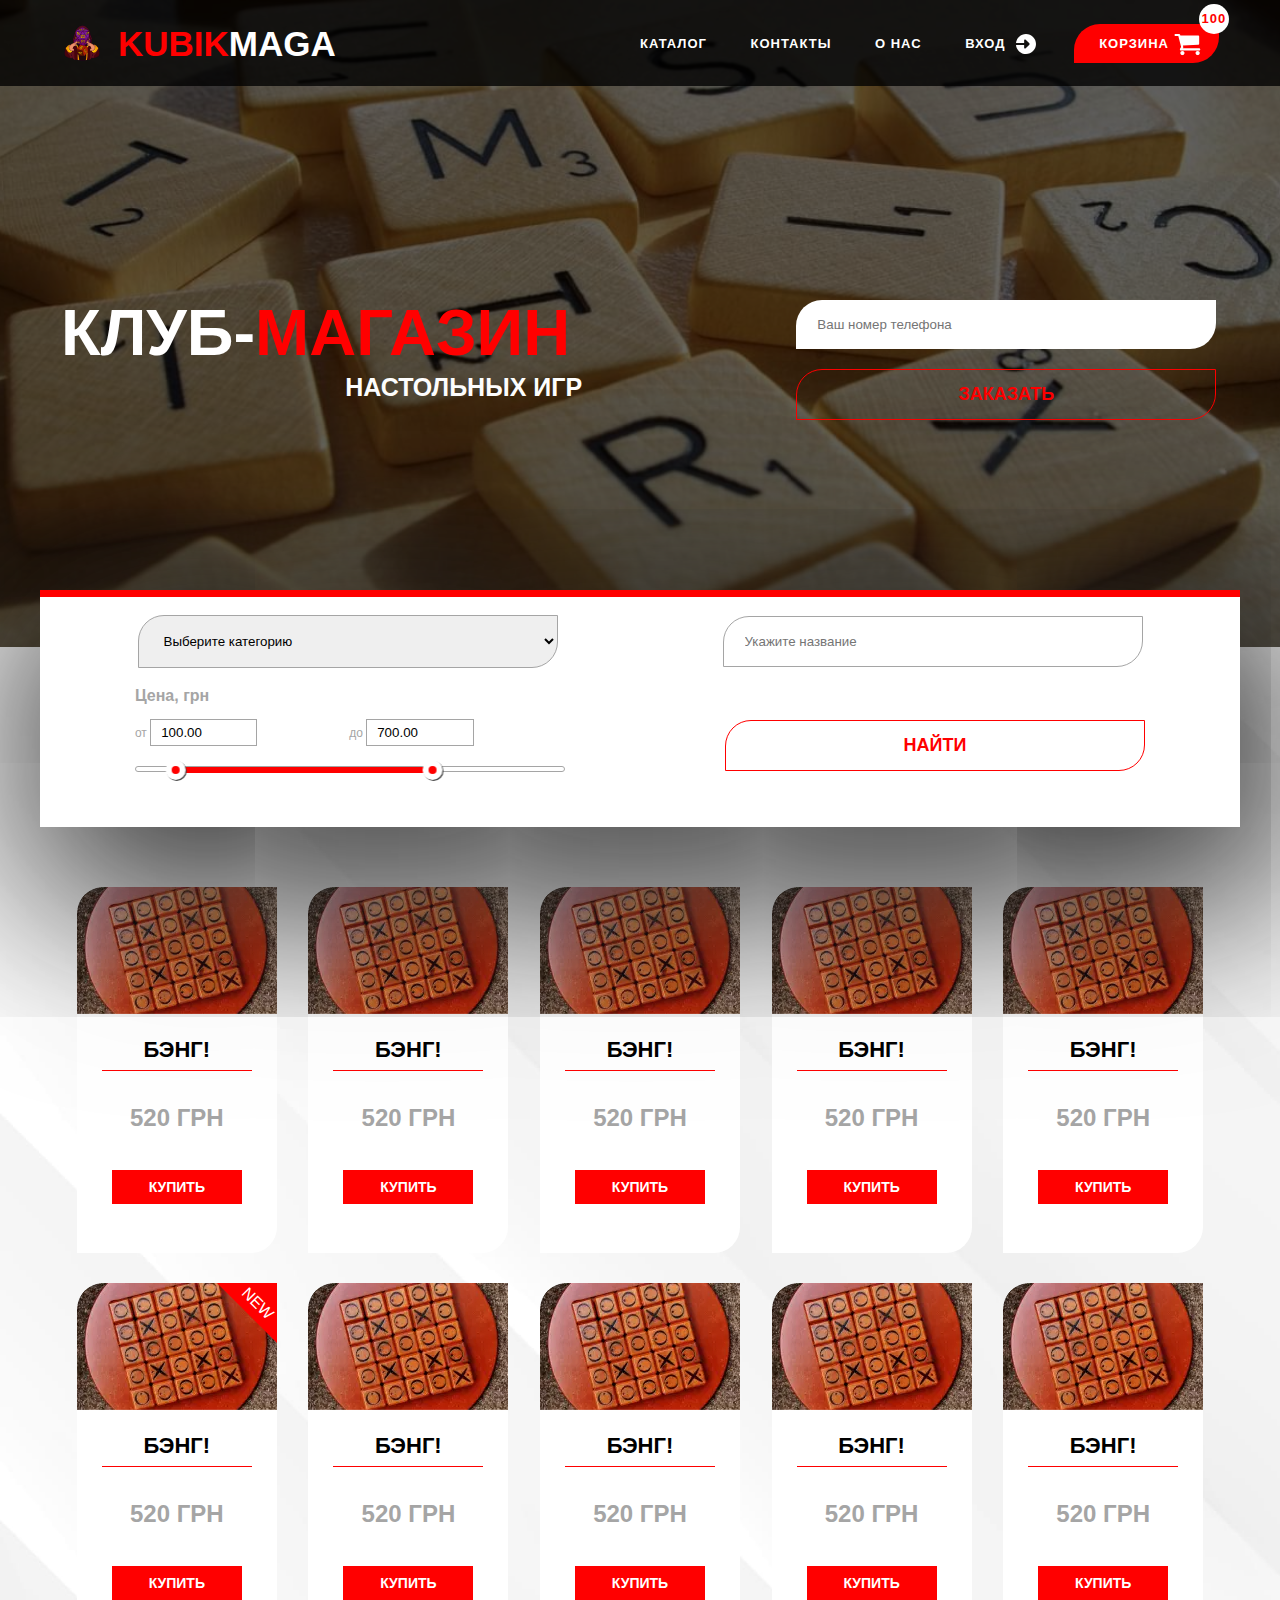
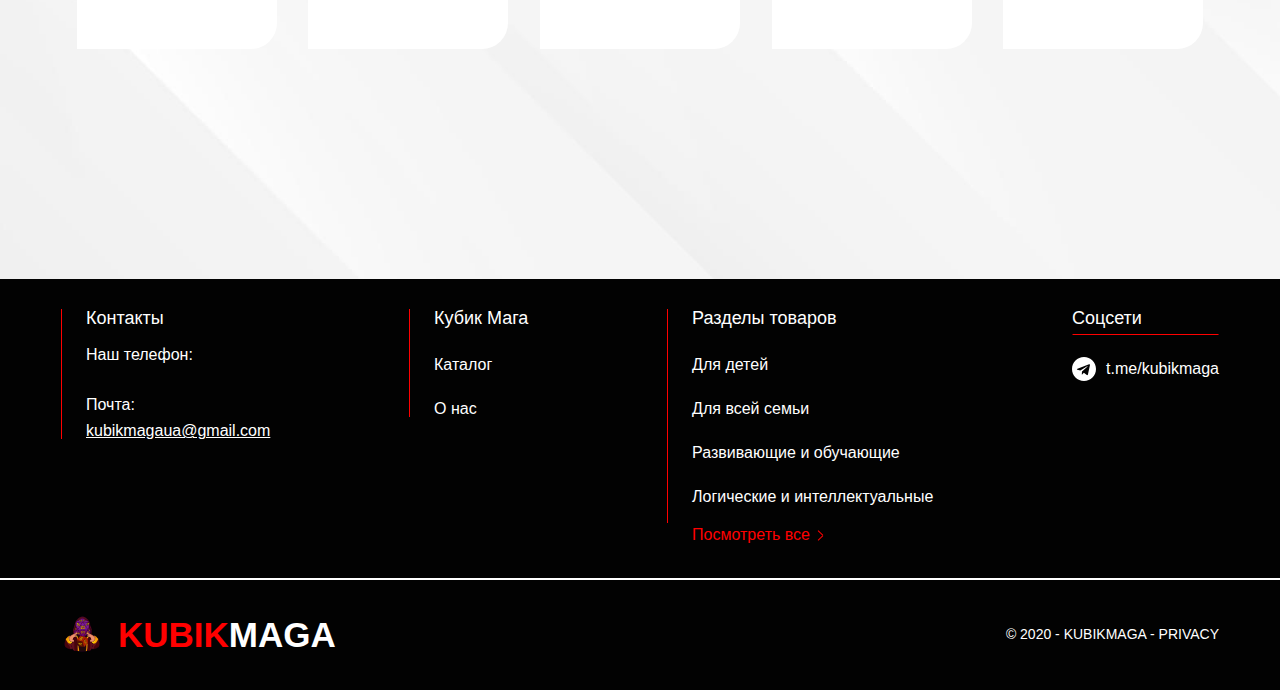
==== commit 463aa823: "Made normalize for catalog cards" ====
--- a/index.html
+++ b/index.html
@@ -86,7 +86,7 @@
             </a>         </li> -        <li class="nav__item nav__item--cart inner">+        <li class="nav__item nav__item--cart cart inner">             <a href="#" class="nav__link"><span>Корзина</span>                 <svg width="31" height="25" viewBox="0 0 31 25" fill="none" xmlns="http://www.w3.org/2000/svg">                     <g clip-path="url(#clip0)">@@ -103,6 +103,7 @@
                         </clipPath>                     </defs>                 </svg>+                <span class="cart__amount">100</span>             </a>         </li>     </ul>@@ -277,7 +278,7 @@
                 </div>             </div> -            <div class="catalog__card card">+            <div class="catalog__card card card--new">                 <div class="card__img">                     <picture><source srcset="img/catalog/item.webp" type="image/webp"><img src="img/catalog/item.png" alt=""></picture>                 </div>--- a/css/style.min.css
+++ b/css/style.min.css
@@ -1 +1 @@
-*{padding:0;margin:0;border:0}*,:after,:before{-webkit-box-sizing:border-box;box-sizing:border-box}:active,:focus{outline:0}a:active,a:focus{outline:0}aside,footer,header,nav{display:block}body,html{height:100%;width:100%;font-size:100%;line-height:1;font-size:14px;-ms-text-size-adjust:100%;-moz-text-size-adjust:100%;-webkit-text-size-adjust:100%}button,input,textarea{font-family:inherit}input::-ms-clear{display:none}button{cursor:pointer}button::-moz-focus-inner{padding:0;border:0}textarea{resize:none}a,a:visited{text-decoration:none}a:hover{text-decoration:none}ulli{list-style:none}img{vertical-align:top}h1,h2,h3,h4,h5,h6{font-size:inherit;font-weight:400}input:focus::-webkit-input-placeholder{color:transparent}input:focus:-moz-placeholder{color:transparent}input:focus::-moz-placeholder{color:transparent}input:focus:-ms-input-placeholder{color:transparent}::-moz-selection{fill:#212121;color:#212121;background:red}::selection{fill:#212121;color:#212121;background:red}img::-moz-selection{background:0 0}img::selection{background:0 0}body{font-family:Roboto,sans-serif;font-size:10px}.page{min-height:100vh;display:-webkit-box;display:-ms-flexbox;display:flex;-webkit-box-orient:vertical;-webkit-box-direction:normal;-ms-flex-direction:column;flex-direction:column;overflow:hidden}.inner{display:-webkit-box;display:-ms-flexbox;display:flex;-webkit-box-pack:justify;-ms-flex-pack:justify;justify-content:space-between;-webkit-box-align:center;-ms-flex-align:center;align-items:center}.container{max-width:1200px;width:100%;margin:0 auto;padding:0 1.5rem;overflow:hidden}.title{font-weight:700;color:#fff;text-transform:uppercase;font-size:6.5em}.title span{color:red}.subtitle{font-weight:700;font-size:25px;text-transform:uppercase;color:#fff}.-top{position:relative;top:-60px;z-index:10}.-redbt{position:relative}.-redbt:after{content:'';position:absolute;top:0;left:0;background:red;width:100%;height:7px}a:focus,button:focus,input:focus,option:focus,select:focus{border:1px solid #3b5998}.header{position:absolute;top:0;left:0;width:100%;min-height:86px;background:rgba(0,0,0,.78);z-index:1000;-webkit-transition:all .4s ease;-o-transition:all .4s ease;transition:all .4s ease}.header .container{height:86px}.header__inner{height:100%}.header__burger{position:absolute;top:50%;right:20px;visibility:hidden;display:none;opacity:0;-webkit-transition:all .4s ease;-o-transition:all .4s ease;transition:all .4s ease;-webkit-transform:translateY(-50%);-ms-transform:translateY(-50%);transform:translateY(-50%)}.header__burger span{-webkit-transition:all .4s ease;-o-transition:all .4s ease;transition:all .4s ease}.header__burger span:after,.header__burger span:before{-webkit-transition:all .4s ease;-o-transition:all .4s ease;transition:all .4s ease}@-webkit-keyframes toggleDown{0%{top:-100%}100%{top:0}}@keyframes toggleDown{0%{top:-100%}100%{top:0}}.logo{position:relative;z-index:1000}.logo a{display:-webkit-box;display:-ms-flexbox;display:flex;-webkit-box-align:center;-ms-flex-align:center;align-items:center;color:red;font-size:3.5em;font-family:"Roboto Slab",sans-serif;text-transform:uppercase;font-weight:700;-webkit-transition:color .4s ease;-o-transition:color .4s ease;transition:color .4s ease}.logo a span{color:#fff;-webkit-transition:color .4s ease;-o-transition:color .4s ease;transition:color .4s ease}.logo a:hover{color:#fff}.logo a:hover span{color:red}.logo img{margin-right:15px;width:3rem}.nav{width:50%}.nav__inner{width:100%}.nav__item{list-style-type:none;font-size:1.3em}.nav__item--inp{position:relative;padding-right:25px}.nav__item--inp svg{position:absolute;top:-3px;right:-5px;width:20px;height:20px;fill:#fff;-webkit-transition:fill .4s ease;-o-transition:fill .4s ease;transition:fill .4s ease}.nav__item--inp:hover svg{fill:red}.nav__item--cart{position:relative;display:-webkit-box;display:-ms-flexbox;display:flex;-webkit-box-align:center;-ms-flex-align:center;align-items:center;-webkit-box-pack:center;-ms-flex-pack:center;justify-content:center;background:red;border-bottom-right-radius:26px;border-top-left-radius:26px;color:#fff;-webkit-transition:all .4s ease;-o-transition:all .4s ease;transition:all .4s ease}.nav__item--cart .nav__link{padding:13px 50px 13px 25px}.nav__item--cart svg{position:absolute;top:5px;right:15px;width:30px;height:30px;fill:#fff;-webkit-transition:fill .4s ease;-o-transition:fill .4s ease;transition:fill .4s ease}.nav__item--cart:hover{background:#811010}.nav__item--cart:hover .nav__link{color:#eee}.nav__item--cart:hover svg{fill:#eee}.nav__link{color:#fff;text-transform:uppercase;font-weight:700;text-decoration:none;letter-spacing:1px;-webkit-transition:color .4s ease;-o-transition:color .4s ease;transition:color .4s ease}.nav__link:hover{color:red}.preview{position:relative;z-index:0;padding:300px 0 230px;background:url(../img/preview/preview-1.jpg) center no-repeat;background-size:cover}.preview:after{content:'';position:absolute;top:0;left:0;bottom:0;right:0;z-index:1;background:rgba(0,0,0,.6)}.preview__inner{position:relative;display:-webkit-box;display:-ms-flexbox;display:flex;-webkit-box-pack:justify;-ms-flex-pack:justify;justify-content:space-between;-ms-flex-wrap:wrap;flex-wrap:wrap;z-index:2}.preview__heading{width:45%}.preview__title{margin-bottom:10px;word-wrap:none}.preview__subtitle{text-align:right}.preview__form{width:36.5%}.form__input{max-width:420px;min-width:290px;width:100%;padding:1.22rem 1.5rem;margin-bottom:20px;border-top-left-radius:26px;border-bottom-right-radius:26px}.form__input--b{border:1px solid #a5a5a5}.form__input input::-moz-placeholder,.form__input input::-ms-input-placeholder,.form__input input::-webkit-input-placeholder{color:#a5a5a5;font-size:1.8em;font-weight:700}.form__button{max-width:420px;min-width:290px;width:100%;padding:1rem;font-size:1.8em;text-transform:uppercase;font-weight:700;color:red;background:0 0;border:1px solid red;border-top-left-radius:26px;border-bottom-right-radius:26px;-webkit-transition:all .4s ease;-o-transition:all .4s ease;transition:all .4s ease}.form__button:hover{background:red;color:#fff}.main .container{padding:25px 15px;background:#fff;-webkit-box-shadow:20px 40px 200px 30px #222;box-shadow:20px 40px 200px 30px #222}.main .form{-ms-flex-pack:distribute;justify-content:space-around;-ms-flex-wrap:wrap;flex-wrap:wrap}.price{margin-bottom:30px}.price__title{margin-bottom:15px;font-weight:700;font-size:1.6em;color:#a5a5a5}.price__inputs{margin-bottom:20px;display:-webkit-box;display:-ms-flexbox;display:flex;-webkit-box-pack:justify;-ms-flex-pack:justify;justify-content:space-between;-ms-flex-wrap:wrap;flex-wrap:wrap}.price__inputs input{padding:5px 10px}.price__inputs p{font-size:12px;color:#a5a5a5}.price__input{width:50%}.price__range{width:100%;height:6px;position:relative;border:1px solid #a5a5a5;border-radius:4px}.noUi-base{width:100%;height:100%;position:relative;z-index:1;border-radius:4px}.noUi-origin{width:10%;will-change:transform;position:absolute;z-index:1;top:0;right:0;-ms-transform-origin:0 0;-webkit-transform-origin:0 0;-webkit-transform-style:preserve-3d;transform-origin:0 0;-webkit-transform-style:flat;transform-style:flat}.noUi-connects{height:6px;overflow:hidden;border-radius:4px}.noUi-connect{width:100%;height:6px;will-change:transform;position:absolute;z-index:1;top:0;right:0;-ms-transform-origin:0 0;-webkit-transform-origin:0 0;-webkit-transform-style:preserve-3d;transform-origin:0 0;-webkit-transform-style:flat;transform-style:flat;background:red}.noUi-handle{width:20px;height:20px;border-radius:50%;position:relative;top:-7px;right:-30px;background:#fff;-webkit-box-shadow:1px 1px #444;box-shadow:1px 1px #444;cursor:-webkit-grab;cursor:grab}.noUi-handle:active{cursor:-webkit-grabbing;cursor:grabbing}.noUi-handle:after{content:'';position:absolute;top:50%;left:50%;background:red;width:8px;height:8px;border-radius:50%;-webkit-transform:translate(-50%,-50%);-ms-transform:translate(-50%,-50%);transform:translate(-50%,-50%)}.catalog{position:relative;top:-240px;margin-bottom:-240px;z-index:0;background:url(../img/catalog/bg.jpg) center no-repeat;background-size:cover}.catalog__inner{padding:240px 0 200px}.card{margin:0 30px 30px 30px;max-width:200px;width:100%;position:relative;z-index:100;border-top-left-radius:26px;border-bottom-right-radius:26px;background:#fff;overflow:hidden;-webkit-transition:all .4s ease;-o-transition:all .4s ease;transition:all .4s ease}.card:hover{-webkit-box-shadow:1px 1px 10px #232322;box-shadow:1px 1px 10px #232322}.card:hover .card__img img{-webkit-transform:scale(1.2);-ms-transform:scale(1.2);transform:scale(1.2)}.card:hover .card__head{margin-bottom:30px}.card:hover .card__price{margin-bottom:25px}.card:hover .card__notices{margin-top:30px;opacity:1;height:auto;-webkit-transform:translateY(0);-ms-transform:translateY(0);transform:translateY(0)}.card__outer{display:-webkit-box;display:-ms-flexbox;display:flex;-webkit-box-pack:justify;-ms-flex-pack:justify;justify-content:space-between;-ms-flex-wrap:wrap;flex-wrap:wrap;-webkit-box-align:center;-ms-flex-align:center;align-items:center}.card__img{width:100%;max-height:130px;overflow:hidden}.card__img img{width:100%;height:100%;-o-object-fit:cover;object-fit:cover;-webkit-transition:all .4s ease;-o-transition:all .4s ease;transition:all .4s ease}.card__text{padding:25px}.card__head{margin-bottom:45px;position:relative;text-transform:uppercase;color:#000;font-size:22px;font-weight:700;text-align:center;-webkit-transition:all .4s ease;-o-transition:all .4s ease;transition:all .4s ease}.card__head:after{content:'';position:absolute;bottom:-10px;left:50%;height:1px;width:100%;background:red;-webkit-transform:translateX(-50%);-ms-transform:translateX(-50%);transform:translateX(-50%)}.card__price{margin-bottom:40px;text-align:center;text-transform:uppercase;color:#a5a5a5;font-size:24px;font-weight:700;-webkit-transition:all .4s ease;-o-transition:all .4s ease;transition:all .4s ease}.card__button{display:block;margin:0 auto;width:130px;padding:10px;text-align:center;text-transform:uppercase;color:#fff;font-weight:700;background:red;font-size:14px;-webkit-transition:background .4s ease;-o-transition:background .4s ease;transition:background .4s ease}.card__button:hover{background:rgba(255,0,0,.75)}.card__notices{opacity:0;display:-webkit-box;display:-ms-flexbox;display:flex;-webkit-box-pack:justify;-ms-flex-pack:justify;justify-content:space-between;-webkit-transform:translateY(-10px);-ms-transform:translateY(-10px);transform:translateY(-10px);-webkit-transition:all .4s ease;-o-transition:all .4s ease;transition:all .4s ease}.card__note{display:-webkit-box;display:-ms-flexbox;display:flex;-webkit-box-align:center;-ms-flex-align:center;align-items:center;-webkit-box-pack:justify;-ms-flex-pack:justify;justify-content:space-between}.card__note img{margin-right:5px;height:24px;width:24px}.card__note span{font-size:14px;font-weight:500}.card__note:last-child span{font-size:18px}.footer{margin-top:auto;background:#020202}.footer__inner--top{padding:30px 0}.footer__inner--top .inner{-webkit-box-align:start;-ms-flex-align:start;align-items:start}.footer__inner--bottom{position:relative;padding:35px 0}.footer__inner--bottom:after{content:'';position:absolute;top:0;left:0;width:100%;height:2px;background:#fff}.footer__inner .inner{-ms-flex-wrap:wrap;flex-wrap:wrap}.footer__option{margin-bottom:25px;position:relative;left:25px}.footer__option:after{content:'';position:absolute;top:0;left:-25px;width:1px;height:100%;background:red}.footer__option:first-child .footer__link{text-decoration:underline}.footer__option:last-child{left:0}.footer__option:last-child:after{content:'';position:absolute;top:25px;left:50%;width:100%;height:1px;background:red;-webkit-transform:translateX(-50%);-ms-transform:translateX(-50%);transform:translateX(-50%)}.footer__heading{margin-bottom:20px;font-size:1.8em;font-weight:500;color:#fff}.footer .footer__item{margin-bottom:18px;font-size:1.6em;color:#fff}.footer .footer__item:last-child{margin-bottom:0}.footer .footer__link{margin-top:10px;display:inline-block;color:#fff;text-decoration:none;-webkit-transition:all .4s ease;-o-transition:all .4s ease;transition:all .4s ease}.footer .footer__link:hover{text-decoration:none;color:red}.footer .footer__link--more{position:absolute;bottom:-20px;left:0;color:red;-webkit-transition:all .4s ease;-o-transition:all .4s ease;transition:all .4s ease}.footer .footer__link--more:hover{color:#811010}.footer .footer__link--more:hover::after,.footer .footer__link--more:hover::before{background:#811010}.footer .footer__link--more:after,.footer .footer__link--more:before{content:'';position:absolute;top:50%;right:-14px;width:7px;height:1px;background:red;-webkit-transition:all .4s ease;-o-transition:all .4s ease;transition:all .4s ease;-webkit-transform:translateY(-50%);-ms-transform:translateY(-50%);transform:translateY(-50%)}.footer .footer__link--more:before{top:35%;-webkit-transform:translateY(-50%) rotate(45deg);-ms-transform:translateY(-50%) rotate(45deg);transform:translateY(-50%) rotate(45deg)}.footer .footer__link--more:after{top:65%;-webkit-transform:translateY(-50%) rotate(-45deg);-ms-transform:translateY(-50%) rotate(-45deg);transform:translateY(-50%) rotate(-45deg)}.footer .footer__link--icon{display:-webkit-inline-box;display:-ms-inline-flexbox;display:inline-flex;-webkit-box-align:center;-ms-flex-align:center;align-items:center}.footer .footer__link--icon svg{margin-right:10px}.footer .footer__link--icon svg path{fill:#fff;-webkit-transition:fill .4s ease;-o-transition:fill .4s ease;transition:fill .4s ease}.footer .footer__link--icon.fb:hover{color:#3b5998}.footer .footer__link--icon.fb:hover svg path{fill:#3b5998}.footer .footer__link--icon.ig:hover{color:#cc2366}.footer .footer__link--icon.ig:hover svg path{fill:#cc2366}.footer .footer__link--icon.tg:hover{color:#08c}.footer .footer__link--icon.tg:hover svg path{fill:#08c}.footer .footer__link--icon.yt:hover{color:#c4302b}.footer .footer__link--icon.yt:hover svg path{fill:#c4302b}.footer__rights{color:#fff;text-transform:uppercase;font-size:1.4em}.about{margin-bottom:-60px}.about:before{content:'';position:absolute;top:40.3%;left:50%;width:100%;height:1px;background:#000;-webkit-transform:translate(-50%,-50%);-ms-transform:translate(-50%,-50%);transform:translate(-50%,-50%)}.about .container{background:#fff;-webkit-box-shadow:10px 10px 25px rgba(0,0,0,.25);box-shadow:10px 10px 25px rgba(0,0,0,.25)}.about__inner{position:relative;padding:60px 60px 0;display:-webkit-box;display:-ms-flexbox;display:flex;-webkit-box-orient:vertical;-webkit-box-direction:normal;-ms-flex-direction:column;flex-direction:column}.about__inner--top{position:relative}.about__inner--top:after{content:'';position:absolute;bottom:-30px;left:50%;width:1000%;height:1px;background:red;-webkit-transform:translate(-50%);-ms-transform:translate(-50%);transform:translate(-50%)}.about__inner--bottom{padding-bottom:60px}.about__inner--bottom .about__text:not(.about__text--center){width:80%}.about__inner--bottom img{display:block;margin:0 auto;margin-bottom:20px}.about__text{display:block;margin-bottom:40px;font-size:24px;line-height:1.2}.about__text:last-child{margin-bottom:0}.about__text--img{display:-webkit-box;display:-ms-flexbox;display:flex;-webkit-box-pack:justify;-ms-flex-pack:justify;justify-content:space-between}.about__text--img img{max-width:80px;margin-right:30px}.about__text--center{text-align:center}.contacts{margin-bottom:-60px}.contacts .container{background:#fff;-webkit-box-shadow:10px 10px 25px rgba(0,0,0,.25);box-shadow:10px 10px 25px rgba(0,0,0,.25)}.contacts__inner{padding:50px 60px 80px;display:-webkit-box;display:-ms-flexbox;display:flex;-webkit-box-pack:justify;-ms-flex-pack:justify;justify-content:space-between;-webkit-box-align:center;-ms-flex-align:center;align-items:center}.contacts__item{width:50%}.contacts__item--map{max-width:625px;width:100%}.contacts__item--map .contacts__heading{position:relative}.contacts__item--map .contacts__heading:after{content:'';position:absolute;bottom:-12px;left:0;width:100%;height:1px;background:rgba(255,0,0,.7)}.contacts__block{margin-bottom:50px;padding-bottom:15px;position:relative}.contacts__block:after{content:'';position:absolute;top:0;left:-20px;height:100%;width:1px;background:rgba(255,0,0,.7)}.contacts__heading{margin-bottom:30px;font-size:36px;font-weight:700}.contacts__text{display:-webkit-box;display:-ms-flexbox;display:flex;-webkit-box-pack:start;-ms-flex-pack:start;justify-content:start;-ms-flex-wrap:wrap;flex-wrap:wrap}.contacts__info{width:100%;margin-bottom:20px;font-size:18px}.contacts__info:last-child{margin-bottom:0}.contacts__info--b{margin-left:10px;color:#000;font-weight:700}.contacts__info a{-webkit-transition:color .4s ease;-o-transition:color .4s ease;transition:color .4s ease}.contacts__info a:hover{color:red;text-decoration:underline}.contacts__info--mail{text-decoration:underline}@media (max-width:1175px){.preview__title{font-size:6em}.preview__subtitle{text-align:left}}@media (max-width:1160px){.contacts__item--map{max-width:440px}.contacts__item--map iframe{width:440px}}@media (max-width:1090px){.preview__title{font-size:4em}}@media (max-width:1080px){.contacts{margin:0 auto;margin-bottom:-60px;max-width:620px}.contacts__inner{-ms-flex-wrap:wrap;flex-wrap:wrap}.contacts__item{width:100%}}@media (max-width:1020px){.nav{width:65%}.about::before{top:44.3%}.about .container{max-width:800px}}@media (max-width:990px){.card__outer{margin:0 auto}.card__head{margin-bottom:30px}.card__price{margin-bottom:25px}.card__notices{margin-top:30px;opacity:1;height:auto;-webkit-transform:translateY(0);-ms-transform:translateY(0);transform:translateY(0)}}@media (max-width:960px){.footer__option{width:50%}.footer__option:last-child::after{left:140px;max-width:280px}}@media (max-width:920px){.logo{font-size:.7em}}@media (max-width:870px){.main .container{max-width:540px}.catalog{top:-361px;margin-bottom:-361px}.catalog__inner{padding:361px 0 100px}}@media (max-width:840px){.about::before{top:40.84%}.about .container{max-width:600px}.about__inner{padding:50px 20px 20px 0}.about__text{font-size:16px}}@media (max-width:830px){body._lock{overflow:hidden}.header__burger{display:block;visibility:visible;opacity:1;width:55px;height:35px;z-index:1000;border-bottom-right-radius:26px;border-top-left-radius:26px;background:red}.header__burger span{position:absolute;top:50%;left:50%;width:50%;height:3px;background:#fff;-webkit-transform:translate(-50%,-50%);-ms-transform:translate(-50%,-50%);transform:translate(-50%,-50%)}.header__burger span:after,.header__burger span:before{content:'';position:absolute;left:0;right:0;width:100%;height:3px;background:#fff}.header__burger span:before{bottom:-200%}.header__burger span:after{top:-200%}.header__burger._active span{height:0}.header__burger._active span:before{bottom:-1px;-webkit-transform:rotate(-225deg);-ms-transform:rotate(-225deg);transform:rotate(-225deg)}.header__burger._active span:after{top:-1px;-webkit-transform:rotate(45deg);-ms-transform:rotate(45deg);transform:rotate(45deg)}.nav{max-width:320px;min-height:100vh;position:absolute;top:0;right:100%;bottom:0;visibility:hidden;opacity:0;z-index:100;background:rgba(0,0,0,.9);-webkit-transition:all .4s ease;-o-transition:all .4s ease;transition:all .4s ease}.nav._active{max-width:320px;width:100%;right:0;opacity:1;overflow-y:auto;visibility:visible}.nav__inner{margin-top:90px;padding-bottom:60px;min-height:460px;width:100%;-webkit-box-orient:vertical;-webkit-box-direction:normal;-ms-flex-direction:column;flex-direction:column}.nav__item--inp{padding:0}.nav__item--inp svg{visibility:hidden;display:none}.nav__item--cart{background:0 0;font-size:0}.nav__item--cart .nav__link{width:40px;height:40px;padding:0}.nav__item--cart svg{margin-top:-5px;margin-right:-15px;width:40px;height:40px}.nav__item--cart:hover{background:0 0}.nav__item--cart:hover svg{fill:red}.nav__link{font-size:2em}}@media (max-width:822px){.card__outer{max-width:600px}}@media (max-width:800px){.preview{padding:200px 0 120px}.preview__title{font-size:7em}.preview__form{width:100%}.preview__heading{margin-bottom:30px;width:100%}}@media (max-width:620px){.footer__option{width:100%}.footer__option:last-child{margin-top:15px}.footer__option:last-child::after{left:140px;max-width:280px}.about::before{top:46.9%}.about .container{max-width:400px}}@media (max-width:600px){.preview__title{font-size:5em}}@media (max-width:562px){.card__outer{-webkit-box-pack:center;-ms-flex-pack:center;justify-content:center}}@media (max-width:560px){.nav._active{max-width:560px}.footer .logo{margin:0 auto;margin-bottom:20px}.footer__rights{width:100%;text-align:center}.contacts__inner{padding:30px}.contacts__item--map iframe{max-width:400px;width:100%}.contacts__heading{font-size:24px}}@media (max-width:560px) and (max-height:520px){.nav._active{margin-top:86px}.nav__inner{margin-top:10px;padding-bottom:120px}}@media (max-width:440px){.header__logo{font-size:.6em}.header__logo img{width:30px;height:30px}.preview{padding:170px 0 100px}.preview__title{font-size:4em}.preview__subtitle{font-size:2em}.about::before{top:48.1%}.about .container{max-width:320px}.about__text{font-size:14px}}@media (max-width:420px){.price__inputs p{width:100%;margin-bottom:15px}.price__inputs p:last-child{margin-bottom:0}}@media (max-width:360px){.preview{padding:140px 0 80px}.preview__title{font-size:3em}.preview__subtitle{font-size:1em}.contacts__inner{padding:20px 0}}.webp .preview{background:url(../img/preview/preview-1.webp) center no-repeat}.webp .catalog{background:url(../img/catalog/bg.webp) center no-repeat}+*{padding:0;margin:0;border:0}*,:after,:before{-webkit-box-sizing:border-box;box-sizing:border-box}:active,:focus{outline:0}a:active,a:focus{outline:0}aside,footer,header,nav{display:block}body,html{height:100%;width:100%;font-size:100%;line-height:1;font-size:14px;-ms-text-size-adjust:100%;-moz-text-size-adjust:100%;-webkit-text-size-adjust:100%}button,input,textarea{font-family:inherit}input::-ms-clear{display:none}button{cursor:pointer}button::-moz-focus-inner{padding:0;border:0}textarea{resize:none}a,a:visited{text-decoration:none}a:hover{text-decoration:none}ulli{list-style:none}img{vertical-align:top}h1,h2,h3,h4,h5,h6{font-size:inherit;font-weight:400}input:focus::-webkit-input-placeholder{color:transparent}input:focus:-moz-placeholder{color:transparent}input:focus::-moz-placeholder{color:transparent}input:focus:-ms-input-placeholder{color:transparent}::-moz-selection{fill:#212121;color:#212121;background:red}::selection{fill:#212121;color:#212121;background:red}img::-moz-selection{background:0 0}img::selection{background:0 0}body{font-family:Roboto,sans-serif;font-size:10px}.page{min-height:100vh;display:-webkit-box;display:-ms-flexbox;display:flex;-webkit-box-orient:vertical;-webkit-box-direction:normal;-ms-flex-direction:column;flex-direction:column;overflow:hidden}.inner{display:-webkit-box;display:-ms-flexbox;display:flex;-webkit-box-pack:justify;-ms-flex-pack:justify;justify-content:space-between;-webkit-box-align:center;-ms-flex-align:center;align-items:center}.container{max-width:1200px;width:100%;margin:0 auto;padding:0 1.5rem;overflow:hidden}.title{font-weight:700;color:#fff;text-transform:uppercase;font-size:6.5em}.title span{color:red}.subtitle{font-weight:700;font-size:25px;text-transform:uppercase;color:#fff}.-top{position:relative;top:-60px;z-index:10}.-redbt{position:relative}.-redbt:after{content:'';position:absolute;top:0;left:0;background:red;width:100%;height:7px}a:focus,button:focus,input:focus,option:focus,select:focus{border:1px solid #3b5998}.header{position:absolute;top:0;left:0;width:100%;min-height:86px;background:rgba(0,0,0,.78);z-index:1000;-webkit-transition:all .4s ease;-o-transition:all .4s ease;transition:all .4s ease}.header .container{height:86px}.header__inner{height:100%}.header__burger{position:absolute;top:50%;right:20px;visibility:hidden;display:none;opacity:0;-webkit-transition:all .4s ease;-o-transition:all .4s ease;transition:all .4s ease;-webkit-transform:translateY(-50%);-ms-transform:translateY(-50%);transform:translateY(-50%)}.header__burger span{-webkit-transition:all .4s ease;-o-transition:all .4s ease;transition:all .4s ease}.header__burger span:after,.header__burger span:before{-webkit-transition:all .4s ease;-o-transition:all .4s ease;transition:all .4s ease}@-webkit-keyframes toggleDown{0%{top:-100%}100%{top:0}}@keyframes toggleDown{0%{top:-100%}100%{top:0}}.logo{position:relative;z-index:1000}.logo a{display:-webkit-box;display:-ms-flexbox;display:flex;-webkit-box-align:center;-ms-flex-align:center;align-items:center;color:red;font-size:3.5em;font-family:"Roboto Slab",sans-serif;text-transform:uppercase;font-weight:700;-webkit-transition:color .4s ease;-o-transition:color .4s ease;transition:color .4s ease}.logo a span{color:#fff;-webkit-transition:color .4s ease;-o-transition:color .4s ease;transition:color .4s ease}.logo a:hover{color:#fff}.logo a:hover span{color:red}.logo img{margin-right:15px;width:3rem}.nav{width:50%}.nav__inner{width:100%}.nav__item{list-style-type:none;font-size:1.3em}.nav__item--inp{position:relative;padding-right:25px}.nav__item--inp svg{position:absolute;top:-3px;right:-5px;width:20px;height:20px;fill:#fff;-webkit-transition:fill .4s ease;-o-transition:fill .4s ease;transition:fill .4s ease}.nav__item--inp:hover svg{fill:red}.nav__item--cart{position:relative;display:-webkit-box;display:-ms-flexbox;display:flex;-webkit-box-align:center;-ms-flex-align:center;align-items:center;-webkit-box-pack:center;-ms-flex-pack:center;justify-content:center;background:red;border-bottom-right-radius:26px;border-top-left-radius:26px;color:#fff;-webkit-transition:all .4s ease;-o-transition:all .4s ease;transition:all .4s ease}.nav__item--cart .nav__link{padding:13px 50px 13px 25px}.nav__item--cart svg{position:absolute;top:5px;right:15px;width:30px;height:30px;fill:#fff;-webkit-transition:fill .4s ease;-o-transition:fill .4s ease;transition:fill .4s ease}.nav__item--cart:hover{background:#811010}.nav__item--cart:hover .nav__link{color:#eee}.nav__item--cart:hover svg{fill:#eee}.nav__link{color:#fff;text-transform:uppercase;font-weight:700;text-decoration:none;letter-spacing:1px;-webkit-transition:color .4s ease;-o-transition:color .4s ease;transition:color .4s ease}.nav__link:hover{color:red}.cart__amount{position:absolute;display:-webkit-box;display:-ms-flexbox;display:flex;-webkit-box-pack:center;-ms-flex-pack:center;justify-content:center;-webkit-box-align:center;-ms-flex-align:center;align-items:center;top:-20px;right:-10px;width:30px;height:30px;border-radius:50%;background:#fff;color:red}.preview{position:relative;z-index:0;padding:300px 0 230px;background:url(../img/preview/preview-1.jpg) center no-repeat;background-size:cover}.preview:after{content:'';position:absolute;top:0;left:0;bottom:0;right:0;z-index:1;background:rgba(0,0,0,.6)}.preview__inner{position:relative;display:-webkit-box;display:-ms-flexbox;display:flex;-webkit-box-pack:justify;-ms-flex-pack:justify;justify-content:space-between;-ms-flex-wrap:wrap;flex-wrap:wrap;z-index:2}.preview__heading{width:45%}.preview__title{margin-bottom:10px;word-wrap:none}.preview__subtitle{text-align:right}.preview__form{width:36.5%}.form__input{max-width:420px;min-width:290px;width:100%;padding:1.22rem 1.5rem;margin-bottom:20px;border-top-left-radius:26px;border-bottom-right-radius:26px}.form__input--b{border:1px solid #a5a5a5}.form__input input::-moz-placeholder,.form__input input::-ms-input-placeholder,.form__input input::-webkit-input-placeholder{color:#a5a5a5;font-size:1.8em;font-weight:700}.form__button{max-width:420px;min-width:290px;width:100%;padding:1rem;font-size:1.8em;text-transform:uppercase;font-weight:700;color:red;background:0 0;border:1px solid red;border-top-left-radius:26px;border-bottom-right-radius:26px;-webkit-transition:all .4s ease;-o-transition:all .4s ease;transition:all .4s ease}.form__button:hover{background:red;color:#fff}.main .container{padding:25px 15px;background:#fff;-webkit-box-shadow:20px 40px 200px 30px #222;box-shadow:20px 40px 200px 30px #222}.main .form{-ms-flex-pack:distribute;justify-content:space-around;-ms-flex-wrap:wrap;flex-wrap:wrap}.price{margin-bottom:30px}.price__title{margin-bottom:15px;font-weight:700;font-size:1.6em;color:#a5a5a5}.price__inputs{margin-bottom:20px;display:-webkit-box;display:-ms-flexbox;display:flex;-webkit-box-pack:justify;-ms-flex-pack:justify;justify-content:space-between;-ms-flex-wrap:wrap;flex-wrap:wrap}.price__inputs input{padding:5px 10px}.price__inputs p{font-size:12px;color:#a5a5a5}.price__input{width:50%}.price__range{width:100%;height:6px;position:relative;border:1px solid #a5a5a5;border-radius:4px}.noUi-base{width:100%;height:100%;position:relative;z-index:1;border-radius:4px}.noUi-origin{width:10%;will-change:transform;position:absolute;z-index:1;top:0;right:0;-ms-transform-origin:0 0;-webkit-transform-origin:0 0;-webkit-transform-style:preserve-3d;transform-origin:0 0;-webkit-transform-style:flat;transform-style:flat}.noUi-connects{height:6px;overflow:hidden;border-radius:4px}.noUi-connect{width:100%;height:6px;will-change:transform;position:absolute;z-index:1;top:0;right:0;-ms-transform-origin:0 0;-webkit-transform-origin:0 0;-webkit-transform-style:preserve-3d;transform-origin:0 0;-webkit-transform-style:flat;transform-style:flat;background:red}.noUi-handle{width:20px;height:20px;border-radius:50%;position:relative;top:-7px;right:-30px;background:#fff;-webkit-box-shadow:1px 1px #444;box-shadow:1px 1px #444;cursor:-webkit-grab;cursor:grab}.noUi-handle:active{cursor:-webkit-grabbing;cursor:grabbing}.noUi-handle:after{content:'';position:absolute;top:50%;left:50%;background:red;width:8px;height:8px;border-radius:50%;-webkit-transform:translate(-50%,-50%);-ms-transform:translate(-50%,-50%);transform:translate(-50%,-50%)}.catalog{position:relative;top:-240px;margin-bottom:-240px;z-index:0;background:url(../img/catalog/bg.jpg) center no-repeat;background-size:cover}.catalog__inner{padding:240px 0 200px}.card{margin:0 auto 30px;max-width:200px;width:100%;position:relative;z-index:100;border-top-left-radius:26px;border-bottom-right-radius:26px;background:#fff;overflow:hidden;-webkit-transition:all .4s ease;-o-transition:all .4s ease;transition:all .4s ease}.card:hover{-webkit-box-shadow:1px 1px 10px #232322;box-shadow:1px 1px 10px #232322}.card:hover .card__head{margin-bottom:30px}.card:hover .card__price{margin-bottom:25px}.card:hover .card__notices{margin-top:30px;opacity:1;height:auto;-webkit-transform:translateY(0);-ms-transform:translateY(0);transform:translateY(0)}.card--new::after,.card--new::before{content:'';position:absolute;top:0;right:0;width:30px;height:30px;z-index:10}.card--new::before{border:30px solid transparent;border-top:30px solid red;border-right:30px solid red}.card--new::after{content:'NEW';top:8px;right:12px;color:#fff;font-size:16px;-webkit-transform:rotate(45deg);-ms-transform:rotate(45deg);transform:rotate(45deg)}.card__outer{display:-webkit-box;display:-ms-flexbox;display:flex;-ms-flex-wrap:wrap;flex-wrap:wrap;-webkit-box-pack:justify;-ms-flex-pack:justify;justify-content:space-between}.card__img{width:100%;max-height:130px;overflow:hidden}.card__img img{width:100%;height:100%;-o-object-fit:cover;object-fit:cover;-webkit-transition:all .4s ease;-o-transition:all .4s ease;transition:all .4s ease}.card__img:hover img{-webkit-transform:scale(1.2);-ms-transform:scale(1.2);transform:scale(1.2)}.card__text{padding:25px}.card__head{margin-bottom:45px;position:relative;text-transform:uppercase;color:#000;font-size:22px;font-weight:700;text-align:center;-webkit-transition:all .4s ease;-o-transition:all .4s ease;transition:all .4s ease}.card__head:after{content:'';position:absolute;bottom:-10px;left:50%;height:1px;width:100%;background:red;-webkit-transform:translateX(-50%);-ms-transform:translateX(-50%);transform:translateX(-50%)}.card__price{margin-bottom:40px;text-align:center;text-transform:uppercase;color:#a5a5a5;font-size:24px;font-weight:700;-webkit-transition:all .4s ease;-o-transition:all .4s ease;transition:all .4s ease}.card__button{display:block;margin:0 auto;width:130px;padding:10px;text-align:center;text-transform:uppercase;color:#fff;font-weight:700;background:red;font-size:14px;-webkit-transition:background .4s ease;-o-transition:background .4s ease;transition:background .4s ease}.card__button:hover{background:rgba(255,0,0,.75)}.card__notices{opacity:0;display:-webkit-box;display:-ms-flexbox;display:flex;-webkit-box-pack:justify;-ms-flex-pack:justify;justify-content:space-between;-webkit-transform:translateY(-10px);-ms-transform:translateY(-10px);transform:translateY(-10px);-webkit-transition:all .4s ease;-o-transition:all .4s ease;transition:all .4s ease}.card__note{display:-webkit-box;display:-ms-flexbox;display:flex;-webkit-box-align:center;-ms-flex-align:center;align-items:center;-webkit-box-pack:justify;-ms-flex-pack:justify;justify-content:space-between}.card__note img{margin-right:5px;height:24px;width:24px}.card__note span{font-size:14px;font-weight:500}.card__note:last-child span{font-size:18px}.footer{margin-top:auto;background:#020202}.footer__inner--top{padding:30px 0}.footer__inner--top .inner{-webkit-box-align:start;-ms-flex-align:start;align-items:start}.footer__inner--bottom{position:relative;padding:35px 0}.footer__inner--bottom:after{content:'';position:absolute;top:0;left:0;width:100%;height:2px;background:#fff}.footer__inner .inner{-ms-flex-wrap:wrap;flex-wrap:wrap}.footer__option{margin-bottom:25px;position:relative;left:25px}.footer__option:after{content:'';position:absolute;top:0;left:-25px;width:1px;height:100%;background:red}.footer__option:first-child .footer__link{text-decoration:underline}.footer__option:last-child{left:0}.footer__option:last-child:after{content:'';position:absolute;top:25px;left:50%;width:100%;height:1px;background:red;-webkit-transform:translateX(-50%);-ms-transform:translateX(-50%);transform:translateX(-50%)}.footer__heading{margin-bottom:20px;font-size:1.8em;font-weight:500;color:#fff}.footer .footer__item{margin-bottom:18px;font-size:1.6em;color:#fff}.footer .footer__item:last-child{margin-bottom:0}.footer .footer__link{margin-top:10px;display:inline-block;color:#fff;text-decoration:none;-webkit-transition:all .4s ease;-o-transition:all .4s ease;transition:all .4s ease}.footer .footer__link:hover{text-decoration:none;color:red}.footer .footer__link--more{position:absolute;bottom:-20px;left:0;color:red;-webkit-transition:all .4s ease;-o-transition:all .4s ease;transition:all .4s ease}.footer .footer__link--more:hover{color:#811010}.footer .footer__link--more:hover::after,.footer .footer__link--more:hover::before{background:#811010}.footer .footer__link--more:after,.footer .footer__link--more:before{content:'';position:absolute;top:50%;right:-14px;width:7px;height:1px;background:red;-webkit-transition:all .4s ease;-o-transition:all .4s ease;transition:all .4s ease;-webkit-transform:translateY(-50%);-ms-transform:translateY(-50%);transform:translateY(-50%)}.footer .footer__link--more:before{top:35%;-webkit-transform:translateY(-50%) rotate(45deg);-ms-transform:translateY(-50%) rotate(45deg);transform:translateY(-50%) rotate(45deg)}.footer .footer__link--more:after{top:65%;-webkit-transform:translateY(-50%) rotate(-45deg);-ms-transform:translateY(-50%) rotate(-45deg);transform:translateY(-50%) rotate(-45deg)}.footer .footer__link--icon{display:-webkit-inline-box;display:-ms-inline-flexbox;display:inline-flex;-webkit-box-align:center;-ms-flex-align:center;align-items:center}.footer .footer__link--icon svg{margin-right:10px}.footer .footer__link--icon svg path{fill:#fff;-webkit-transition:fill .4s ease;-o-transition:fill .4s ease;transition:fill .4s ease}.footer .footer__link--icon.fb:hover{color:#3b5998}.footer .footer__link--icon.fb:hover svg path{fill:#3b5998}.footer .footer__link--icon.ig:hover{color:#cc2366}.footer .footer__link--icon.ig:hover svg path{fill:#cc2366}.footer .footer__link--icon.tg:hover{color:#08c}.footer .footer__link--icon.tg:hover svg path{fill:#08c}.footer .footer__link--icon.yt:hover{color:#c4302b}.footer .footer__link--icon.yt:hover svg path{fill:#c4302b}.footer__rights{color:#fff;text-transform:uppercase;font-size:1.4em}.about{margin-bottom:-60px}.about:before{content:'';position:absolute;top:40.3%;left:50%;width:100%;height:1px;background:#000;-webkit-transform:translate(-50%,-50%);-ms-transform:translate(-50%,-50%);transform:translate(-50%,-50%)}.about .container{background:#fff;-webkit-box-shadow:10px 10px 25px rgba(0,0,0,.25);box-shadow:10px 10px 25px rgba(0,0,0,.25)}.about__inner{position:relative;padding:60px 60px 0;display:-webkit-box;display:-ms-flexbox;display:flex;-webkit-box-orient:vertical;-webkit-box-direction:normal;-ms-flex-direction:column;flex-direction:column}.about__inner--top{position:relative}.about__inner--top:after{content:'';position:absolute;bottom:-30px;left:50%;width:1000%;height:1px;background:red;-webkit-transform:translate(-50%);-ms-transform:translate(-50%);transform:translate(-50%)}.about__inner--bottom{padding-bottom:60px}.about__inner--bottom .about__text:not(.about__text--center){width:80%}.about__inner--bottom img{display:block;margin:0 auto;margin-bottom:20px}.about__text{display:block;margin-bottom:40px;font-size:24px;line-height:1.2}.about__text:last-child{margin-bottom:0}.about__text--img{display:-webkit-box;display:-ms-flexbox;display:flex;-webkit-box-pack:justify;-ms-flex-pack:justify;justify-content:space-between}.about__text--img img{max-width:80px;margin-right:30px}.about__text--center{text-align:center}.contacts{margin-bottom:-60px}.contacts .container{background:#fff;-webkit-box-shadow:10px 10px 25px rgba(0,0,0,.25);box-shadow:10px 10px 25px rgba(0,0,0,.25)}.contacts__inner{padding:50px 60px 80px;display:-webkit-box;display:-ms-flexbox;display:flex;-webkit-box-pack:justify;-ms-flex-pack:justify;justify-content:space-between;-webkit-box-align:center;-ms-flex-align:center;align-items:center}.contacts__item{width:50%}.contacts__item--map{max-width:625px;width:100%}.contacts__item--map .contacts__heading{position:relative}.contacts__item--map .contacts__heading:after{content:'';position:absolute;bottom:-12px;left:0;width:100%;height:1px;background:rgba(255,0,0,.7)}.contacts__block{margin-bottom:50px;padding-bottom:15px;position:relative}.contacts__block:after{content:'';position:absolute;top:0;left:-20px;height:100%;width:1px;background:rgba(255,0,0,.7)}.contacts__heading{margin-bottom:30px;font-size:36px;font-weight:700}.contacts__text{display:-webkit-box;display:-ms-flexbox;display:flex;-webkit-box-pack:start;-ms-flex-pack:start;justify-content:start;-ms-flex-wrap:wrap;flex-wrap:wrap}.contacts__info{width:100%;margin-bottom:20px;font-size:18px}.contacts__info:last-child{margin-bottom:0}.contacts__info--b{margin-left:10px;color:#000;font-weight:700}.contacts__info a{-webkit-transition:color .4s ease;-o-transition:color .4s ease;transition:color .4s ease}.contacts__info a:hover{color:red;text-decoration:underline}.contacts__info--mail{text-decoration:underline}.maincatalog{background:url(../img/catalog/bg.jpg) center no-repeat;background-size:cover}.maincatalog__inner{-webkit-box-align:start;-ms-flex-align:start;align-items:start}.maincatalog .aside{width:40%}.aside{padding:20px 15px 20px 40px;position:relative;overflow:hidden;background:#fff;border-top-left-radius:26px;-webkit-box-shadow:0 10px 25px rgba(0,0,0,.25);box-shadow:0 10px 25px rgba(0,0,0,.25)}.aside__list--hidden{opacity:0;visibility:hidden;position:absolute}.aside__item{margin-bottom:25px;cursor:pointer;font-size:20px;font-weight:700;list-style-type:none}.aside__item._active{position:relative}.aside__item._active::before{content:'';position:absolute;top:50%;left:-30px;width:24px;height:1px;background:red;-webkit-transform:translateY(-50%);-ms-transform:translateY(-50%);transform:translateY(-50%)}.aside__show{position:absolute;bottom:0;left:0;display:-webkit-box;display:-ms-flexbox;display:flex;-webkit-box-pack:center;-ms-flex-pack:center;justify-content:center;-webkit-box-align:center;-ms-flex-align:center;align-items:center;width:100%;height:40px;background:#dedede;-webkit-box-shadow:0 10px 25px rgba(0,0,0,.5);box-shadow:0 10px 25px rgba(0,0,0,.5);border-bottom-right-radius:26px}.aside__show span{position:relative;height:30px;width:30px;background:#000;border-radius:50%}.aside__show span::after,.aside__show span::before{content:'';position:absolute;width:12px;height:2px;top:14px;border-radius:5px;background:#dedede}.aside__show span::before{left:12.5px;-webkit-transform:rotate(-45deg);-ms-transform:rotate(-45deg);transform:rotate(-45deg)}.aside__show span::after{right:12.5px;-webkit-transform:rotate(45deg);-ms-transform:rotate(45deg);transform:rotate(45deg)}.aside__show._active span{-webkit-transform:rotate(180deg);-ms-transform:rotate(180deg);transform:rotate(180deg)}.aside__title{margin-bottom:30px;position:relative;color:#000;font-weight:500;font-size:20px}.aside__title:after,.aside__title:before{content:'';position:absolute;right:-30px;top:10px}.aside .noUi-handle{right:0}@media (max-width:1175px){.preview__title{font-size:6em}.preview__subtitle{text-align:left}}@media (max-width:1160px){.contacts__item--map{max-width:440px}.contacts__item--map iframe{width:440px}}@media (max-width:1090px){.preview__title{font-size:4em}}@media (max-width:1080px){.contacts{margin:0 auto;margin-bottom:-60px;max-width:620px}.contacts__inner{-ms-flex-wrap:wrap;flex-wrap:wrap}.contacts__item{width:100%}}@media (max-width:1020px){.nav{width:65%}.about::before{top:44.3%}.about .container{max-width:800px}}@media (max-width:990px){.card__outer{margin:0 auto}.card__head{margin-bottom:30px}.card__price{margin-bottom:25px}.card__notices{margin-top:30px;opacity:1;height:auto;-webkit-transform:translateY(0);-ms-transform:translateY(0);transform:translateY(0)}}@media (max-width:960px){.footer__option{width:50%}.footer__option:last-child::after{left:140px;max-width:280px}}@media (max-width:920px){.logo{font-size:.7em}}@media (max-width:870px){.main .container{max-width:540px}.catalog{top:-361px;margin-bottom:-361px}.catalog__inner{padding:361px 0 100px}}@media (max-width:840px){.about::before{top:40.84%}.about .container{max-width:600px}.about__inner{padding:50px 20px 20px 0}.about__text{font-size:16px}}@media (max-width:830px){body._lock{overflow:hidden}.header__burger{display:block;visibility:visible;opacity:1;width:55px;height:35px;z-index:1000;border-bottom-right-radius:26px;border-top-left-radius:26px;background:red}.header__burger span{position:absolute;top:50%;left:50%;width:50%;height:3px;background:#fff;-webkit-transform:translate(-50%,-50%);-ms-transform:translate(-50%,-50%);transform:translate(-50%,-50%)}.header__burger span:after,.header__burger span:before{content:'';position:absolute;left:0;right:0;width:100%;height:3px;background:#fff}.header__burger span:before{bottom:-200%}.header__burger span:after{top:-200%}.header__burger._active span{height:0}.header__burger._active span:before{bottom:-1px;-webkit-transform:rotate(-225deg);-ms-transform:rotate(-225deg);transform:rotate(-225deg)}.header__burger._active span:after{top:-1px;-webkit-transform:rotate(45deg);-ms-transform:rotate(45deg);transform:rotate(45deg)}.nav{max-width:320px;min-height:100vh;position:absolute;top:0;right:100%;bottom:0;visibility:hidden;opacity:0;z-index:100;background:rgba(0,0,0,.9);-webkit-transition:all .4s ease;-o-transition:all .4s ease;transition:all .4s ease}.nav._active{max-width:320px;width:100%;right:0;opacity:1;overflow-y:auto;visibility:visible}.nav__inner{margin-top:90px;padding-bottom:60px;min-height:460px;width:100%;-webkit-box-orient:vertical;-webkit-box-direction:normal;-ms-flex-direction:column;flex-direction:column}.nav__item--inp{padding:0}.nav__item--inp svg{visibility:hidden;display:none}.nav__item--cart{background:0 0;font-size:0}.nav__item--cart .nav__link{width:40px;height:40px;padding:0}.nav__item--cart svg{margin-top:-5px;margin-right:-15px;width:40px;height:40px}.nav__item--cart:hover{background:0 0}.nav__item--cart:hover svg{fill:red}.nav__link{font-size:2em}.cart__amount{top:-15px;right:-20px;font-size:14px}}@media (max-width:822px){.card__outer{max-width:600px}}@media (max-width:800px){.preview{padding:200px 0 120px}.preview__title{font-size:7em}.preview__form{width:100%}.preview__heading{margin-bottom:30px;width:100%}}@media (max-width:620px){.footer__option{width:100%}.footer__option:last-child{margin-top:15px}.footer__option:last-child::after{left:140px;max-width:280px}.about::before{top:46.9%}.about .container{max-width:400px}.about__text--img img{max-width:30px;margin-right:10px}}@media (max-width:600px){.preview__title{font-size:5em}}@media (max-width:562px){.card__outer{-webkit-box-pack:center;-ms-flex-pack:center;justify-content:center}}@media (max-width:560px){.nav._active{max-width:560px}.footer .logo{margin:0 auto;margin-bottom:20px}.footer__rights{width:100%;text-align:center}.contacts__inner{padding:30px}.contacts__item--map iframe{max-width:400px;width:100%}.contacts__heading{font-size:24px}}@media (max-width:560px) and (max-height:520px){.nav._active{margin-top:86px}.nav__inner{margin-top:10px;padding-bottom:120px}}@media (max-width:440px){.header__logo{font-size:.6em}.header__logo img{width:30px;height:30px}.preview{padding:170px 0 100px}.preview__title{font-size:4em}.preview__subtitle{font-size:2em}.about::before{top:48.1%}.about .container{max-width:320px}.about__text{font-size:14px}}@media (max-width:420px){.price__inputs p{width:100%;margin-bottom:15px}.price__inputs p:last-child{margin-bottom:0}}@media (max-width:360px){.preview{padding:140px 0 80px}.preview__title{font-size:3em}.preview__subtitle{font-size:1em}.contacts__inner{padding:20px 0}}.webp .preview{background:url(../img/preview/preview-1.webp) center no-repeat}.webp .catalog{background:url(../img/catalog/bg.webp) center no-repeat}.webp .maincatalog{background:url(../img/catalog/bg.webp) center no-repeat}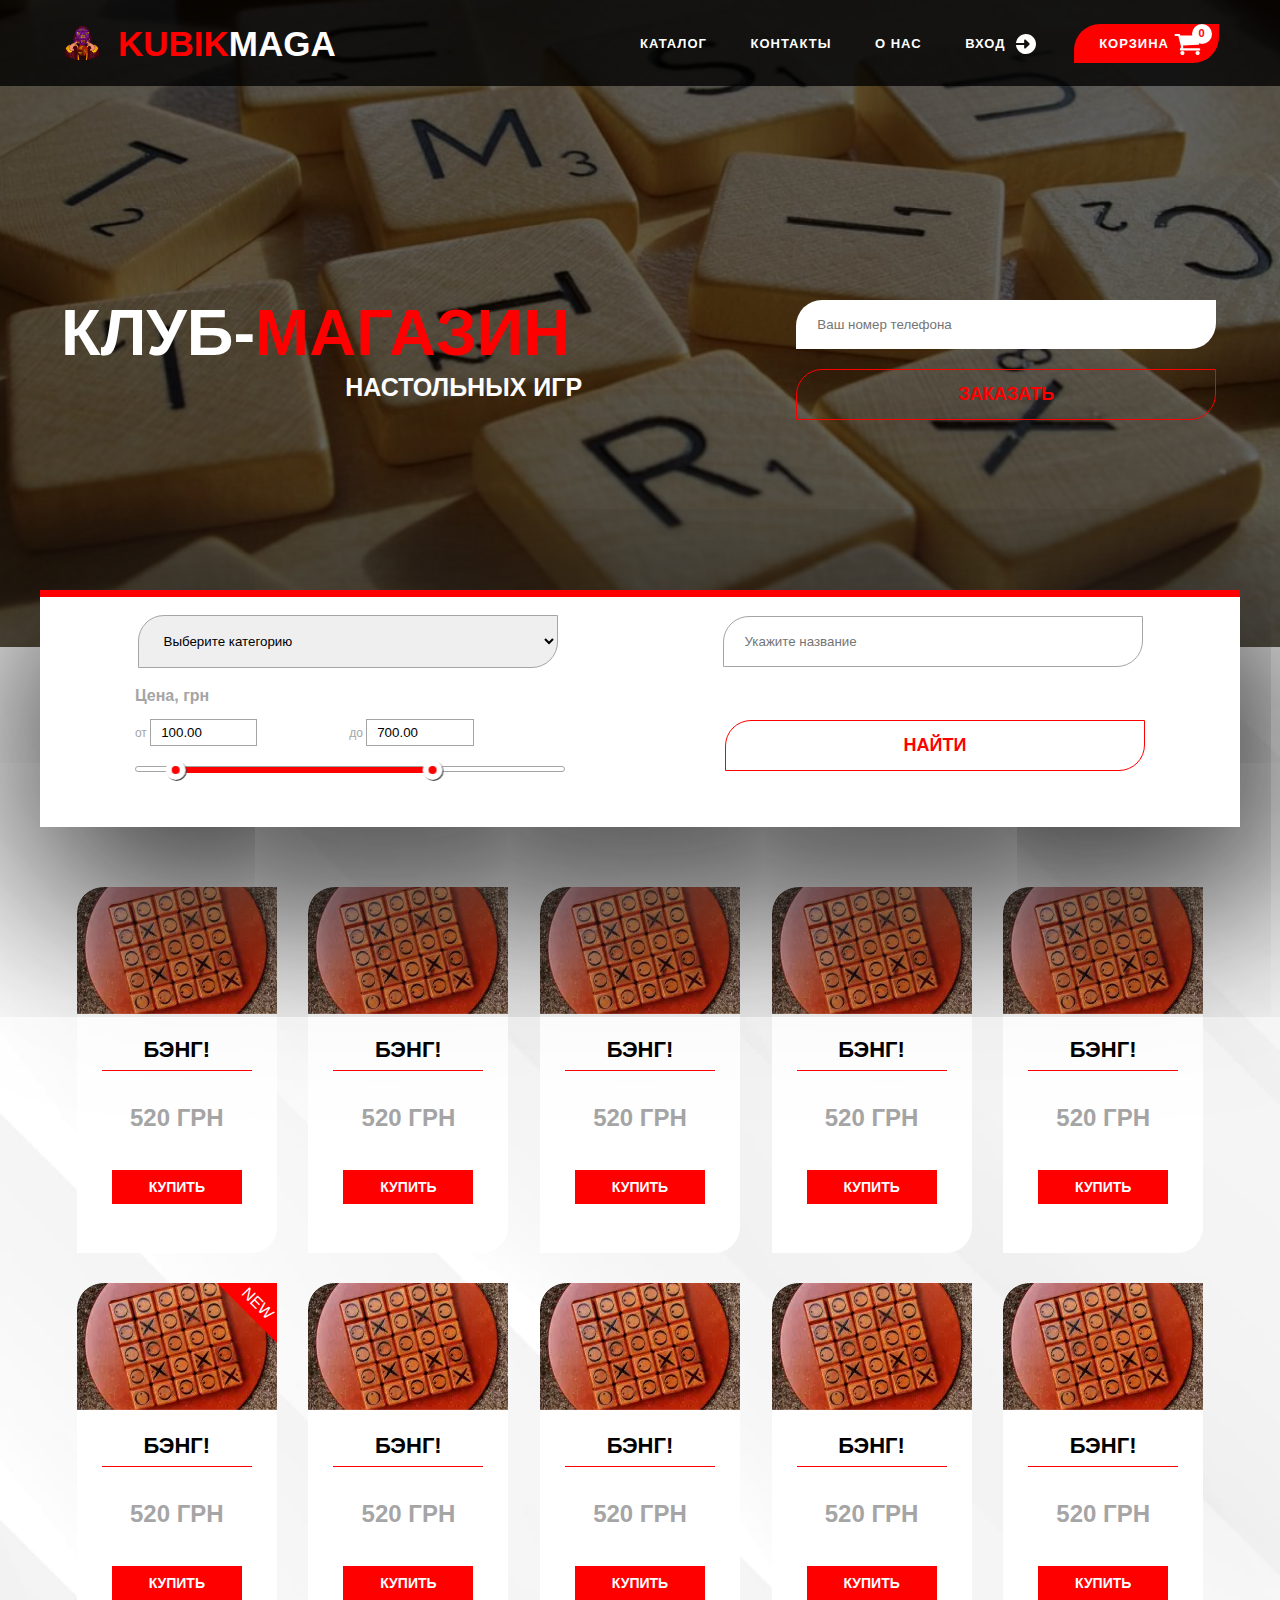
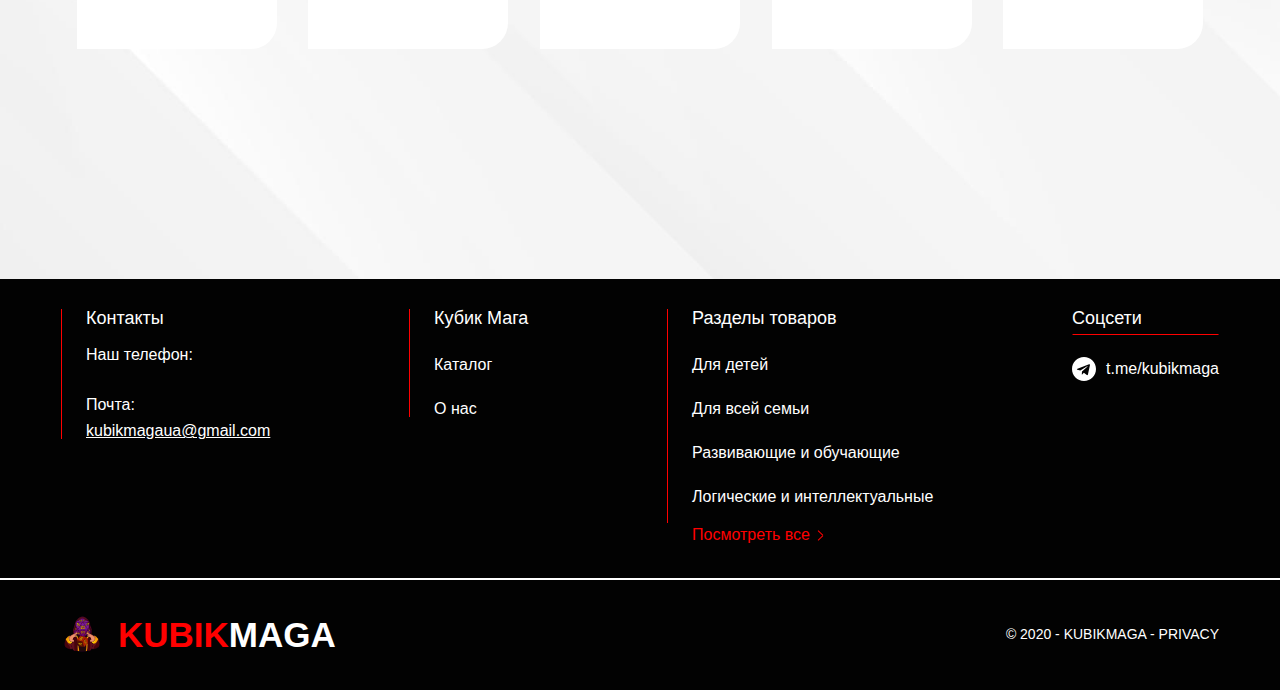
==== commit 9ea670b4: "Added filter on catalog oage" ====
--- a/index.html
+++ b/index.html
@@ -103,7 +103,7 @@
                         </clipPath>                     </defs>                 </svg>-                <span class="cart__amount">100</span>+                <span class="cart__amount">0</span>             </a>         </li>     </ul>--- a/css/style.min.css
+++ b/css/style.min.css
@@ -1 +1 @@
-*{padding:0;margin:0;border:0}*,:after,:before{-webkit-box-sizing:border-box;box-sizing:border-box}:active,:focus{outline:0}a:active,a:focus{outline:0}aside,footer,header,nav{display:block}body,html{height:100%;width:100%;font-size:100%;line-height:1;font-size:14px;-ms-text-size-adjust:100%;-moz-text-size-adjust:100%;-webkit-text-size-adjust:100%}button,input,textarea{font-family:inherit}input::-ms-clear{display:none}button{cursor:pointer}button::-moz-focus-inner{padding:0;border:0}textarea{resize:none}a,a:visited{text-decoration:none}a:hover{text-decoration:none}ulli{list-style:none}img{vertical-align:top}h1,h2,h3,h4,h5,h6{font-size:inherit;font-weight:400}input:focus::-webkit-input-placeholder{color:transparent}input:focus:-moz-placeholder{color:transparent}input:focus::-moz-placeholder{color:transparent}input:focus:-ms-input-placeholder{color:transparent}::-moz-selection{fill:#212121;color:#212121;background:red}::selection{fill:#212121;color:#212121;background:red}img::-moz-selection{background:0 0}img::selection{background:0 0}body{font-family:Roboto,sans-serif;font-size:10px}.page{min-height:100vh;display:-webkit-box;display:-ms-flexbox;display:flex;-webkit-box-orient:vertical;-webkit-box-direction:normal;-ms-flex-direction:column;flex-direction:column;overflow:hidden}.inner{display:-webkit-box;display:-ms-flexbox;display:flex;-webkit-box-pack:justify;-ms-flex-pack:justify;justify-content:space-between;-webkit-box-align:center;-ms-flex-align:center;align-items:center}.container{max-width:1200px;width:100%;margin:0 auto;padding:0 1.5rem;overflow:hidden}.title{font-weight:700;color:#fff;text-transform:uppercase;font-size:6.5em}.title span{color:red}.subtitle{font-weight:700;font-size:25px;text-transform:uppercase;color:#fff}.-top{position:relative;top:-60px;z-index:10}.-redbt{position:relative}.-redbt:after{content:'';position:absolute;top:0;left:0;background:red;width:100%;height:7px}a:focus,button:focus,input:focus,option:focus,select:focus{border:1px solid #3b5998}.header{position:absolute;top:0;left:0;width:100%;min-height:86px;background:rgba(0,0,0,.78);z-index:1000;-webkit-transition:all .4s ease;-o-transition:all .4s ease;transition:all .4s ease}.header .container{height:86px}.header__inner{height:100%}.header__burger{position:absolute;top:50%;right:20px;visibility:hidden;display:none;opacity:0;-webkit-transition:all .4s ease;-o-transition:all .4s ease;transition:all .4s ease;-webkit-transform:translateY(-50%);-ms-transform:translateY(-50%);transform:translateY(-50%)}.header__burger span{-webkit-transition:all .4s ease;-o-transition:all .4s ease;transition:all .4s ease}.header__burger span:after,.header__burger span:before{-webkit-transition:all .4s ease;-o-transition:all .4s ease;transition:all .4s ease}@-webkit-keyframes toggleDown{0%{top:-100%}100%{top:0}}@keyframes toggleDown{0%{top:-100%}100%{top:0}}.logo{position:relative;z-index:1000}.logo a{display:-webkit-box;display:-ms-flexbox;display:flex;-webkit-box-align:center;-ms-flex-align:center;align-items:center;color:red;font-size:3.5em;font-family:"Roboto Slab",sans-serif;text-transform:uppercase;font-weight:700;-webkit-transition:color .4s ease;-o-transition:color .4s ease;transition:color .4s ease}.logo a span{color:#fff;-webkit-transition:color .4s ease;-o-transition:color .4s ease;transition:color .4s ease}.logo a:hover{color:#fff}.logo a:hover span{color:red}.logo img{margin-right:15px;width:3rem}.nav{width:50%}.nav__inner{width:100%}.nav__item{list-style-type:none;font-size:1.3em}.nav__item--inp{position:relative;padding-right:25px}.nav__item--inp svg{position:absolute;top:-3px;right:-5px;width:20px;height:20px;fill:#fff;-webkit-transition:fill .4s ease;-o-transition:fill .4s ease;transition:fill .4s ease}.nav__item--inp:hover svg{fill:red}.nav__item--cart{position:relative;display:-webkit-box;display:-ms-flexbox;display:flex;-webkit-box-align:center;-ms-flex-align:center;align-items:center;-webkit-box-pack:center;-ms-flex-pack:center;justify-content:center;background:red;border-bottom-right-radius:26px;border-top-left-radius:26px;color:#fff;-webkit-transition:all .4s ease;-o-transition:all .4s ease;transition:all .4s ease}.nav__item--cart .nav__link{padding:13px 50px 13px 25px}.nav__item--cart svg{position:absolute;top:5px;right:15px;width:30px;height:30px;fill:#fff;-webkit-transition:fill .4s ease;-o-transition:fill .4s ease;transition:fill .4s ease}.nav__item--cart:hover{background:#811010}.nav__item--cart:hover .nav__link{color:#eee}.nav__item--cart:hover svg{fill:#eee}.nav__link{color:#fff;text-transform:uppercase;font-weight:700;text-decoration:none;letter-spacing:1px;-webkit-transition:color .4s ease;-o-transition:color .4s ease;transition:color .4s ease}.nav__link:hover{color:red}.cart__amount{position:absolute;display:-webkit-box;display:-ms-flexbox;display:flex;-webkit-box-pack:center;-ms-flex-pack:center;justify-content:center;-webkit-box-align:center;-ms-flex-align:center;align-items:center;top:-20px;right:-10px;width:30px;height:30px;border-radius:50%;background:#fff;color:red}.preview{position:relative;z-index:0;padding:300px 0 230px;background:url(../img/preview/preview-1.jpg) center no-repeat;background-size:cover}.preview:after{content:'';position:absolute;top:0;left:0;bottom:0;right:0;z-index:1;background:rgba(0,0,0,.6)}.preview__inner{position:relative;display:-webkit-box;display:-ms-flexbox;display:flex;-webkit-box-pack:justify;-ms-flex-pack:justify;justify-content:space-between;-ms-flex-wrap:wrap;flex-wrap:wrap;z-index:2}.preview__heading{width:45%}.preview__title{margin-bottom:10px;word-wrap:none}.preview__subtitle{text-align:right}.preview__form{width:36.5%}.form__input{max-width:420px;min-width:290px;width:100%;padding:1.22rem 1.5rem;margin-bottom:20px;border-top-left-radius:26px;border-bottom-right-radius:26px}.form__input--b{border:1px solid #a5a5a5}.form__input input::-moz-placeholder,.form__input input::-ms-input-placeholder,.form__input input::-webkit-input-placeholder{color:#a5a5a5;font-size:1.8em;font-weight:700}.form__button{max-width:420px;min-width:290px;width:100%;padding:1rem;font-size:1.8em;text-transform:uppercase;font-weight:700;color:red;background:0 0;border:1px solid red;border-top-left-radius:26px;border-bottom-right-radius:26px;-webkit-transition:all .4s ease;-o-transition:all .4s ease;transition:all .4s ease}.form__button:hover{background:red;color:#fff}.main .container{padding:25px 15px;background:#fff;-webkit-box-shadow:20px 40px 200px 30px #222;box-shadow:20px 40px 200px 30px #222}.main .form{-ms-flex-pack:distribute;justify-content:space-around;-ms-flex-wrap:wrap;flex-wrap:wrap}.price{margin-bottom:30px}.price__title{margin-bottom:15px;font-weight:700;font-size:1.6em;color:#a5a5a5}.price__inputs{margin-bottom:20px;display:-webkit-box;display:-ms-flexbox;display:flex;-webkit-box-pack:justify;-ms-flex-pack:justify;justify-content:space-between;-ms-flex-wrap:wrap;flex-wrap:wrap}.price__inputs input{padding:5px 10px}.price__inputs p{font-size:12px;color:#a5a5a5}.price__input{width:50%}.price__range{width:100%;height:6px;position:relative;border:1px solid #a5a5a5;border-radius:4px}.noUi-base{width:100%;height:100%;position:relative;z-index:1;border-radius:4px}.noUi-origin{width:10%;will-change:transform;position:absolute;z-index:1;top:0;right:0;-ms-transform-origin:0 0;-webkit-transform-origin:0 0;-webkit-transform-style:preserve-3d;transform-origin:0 0;-webkit-transform-style:flat;transform-style:flat}.noUi-connects{height:6px;overflow:hidden;border-radius:4px}.noUi-connect{width:100%;height:6px;will-change:transform;position:absolute;z-index:1;top:0;right:0;-ms-transform-origin:0 0;-webkit-transform-origin:0 0;-webkit-transform-style:preserve-3d;transform-origin:0 0;-webkit-transform-style:flat;transform-style:flat;background:red}.noUi-handle{width:20px;height:20px;border-radius:50%;position:relative;top:-7px;right:-30px;background:#fff;-webkit-box-shadow:1px 1px #444;box-shadow:1px 1px #444;cursor:-webkit-grab;cursor:grab}.noUi-handle:active{cursor:-webkit-grabbing;cursor:grabbing}.noUi-handle:after{content:'';position:absolute;top:50%;left:50%;background:red;width:8px;height:8px;border-radius:50%;-webkit-transform:translate(-50%,-50%);-ms-transform:translate(-50%,-50%);transform:translate(-50%,-50%)}.catalog{position:relative;top:-240px;margin-bottom:-240px;z-index:0;background:url(../img/catalog/bg.jpg) center no-repeat;background-size:cover}.catalog__inner{padding:240px 0 200px}.card{margin:0 auto 30px;max-width:200px;width:100%;position:relative;z-index:100;border-top-left-radius:26px;border-bottom-right-radius:26px;background:#fff;overflow:hidden;-webkit-transition:all .4s ease;-o-transition:all .4s ease;transition:all .4s ease}.card:hover{-webkit-box-shadow:1px 1px 10px #232322;box-shadow:1px 1px 10px #232322}.card:hover .card__head{margin-bottom:30px}.card:hover .card__price{margin-bottom:25px}.card:hover .card__notices{margin-top:30px;opacity:1;height:auto;-webkit-transform:translateY(0);-ms-transform:translateY(0);transform:translateY(0)}.card--new::after,.card--new::before{content:'';position:absolute;top:0;right:0;width:30px;height:30px;z-index:10}.card--new::before{border:30px solid transparent;border-top:30px solid red;border-right:30px solid red}.card--new::after{content:'NEW';top:8px;right:12px;color:#fff;font-size:16px;-webkit-transform:rotate(45deg);-ms-transform:rotate(45deg);transform:rotate(45deg)}.card__outer{display:-webkit-box;display:-ms-flexbox;display:flex;-ms-flex-wrap:wrap;flex-wrap:wrap;-webkit-box-pack:justify;-ms-flex-pack:justify;justify-content:space-between}.card__img{width:100%;max-height:130px;overflow:hidden}.card__img img{width:100%;height:100%;-o-object-fit:cover;object-fit:cover;-webkit-transition:all .4s ease;-o-transition:all .4s ease;transition:all .4s ease}.card__img:hover img{-webkit-transform:scale(1.2);-ms-transform:scale(1.2);transform:scale(1.2)}.card__text{padding:25px}.card__head{margin-bottom:45px;position:relative;text-transform:uppercase;color:#000;font-size:22px;font-weight:700;text-align:center;-webkit-transition:all .4s ease;-o-transition:all .4s ease;transition:all .4s ease}.card__head:after{content:'';position:absolute;bottom:-10px;left:50%;height:1px;width:100%;background:red;-webkit-transform:translateX(-50%);-ms-transform:translateX(-50%);transform:translateX(-50%)}.card__price{margin-bottom:40px;text-align:center;text-transform:uppercase;color:#a5a5a5;font-size:24px;font-weight:700;-webkit-transition:all .4s ease;-o-transition:all .4s ease;transition:all .4s ease}.card__button{display:block;margin:0 auto;width:130px;padding:10px;text-align:center;text-transform:uppercase;color:#fff;font-weight:700;background:red;font-size:14px;-webkit-transition:background .4s ease;-o-transition:background .4s ease;transition:background .4s ease}.card__button:hover{background:rgba(255,0,0,.75)}.card__notices{opacity:0;display:-webkit-box;display:-ms-flexbox;display:flex;-webkit-box-pack:justify;-ms-flex-pack:justify;justify-content:space-between;-webkit-transform:translateY(-10px);-ms-transform:translateY(-10px);transform:translateY(-10px);-webkit-transition:all .4s ease;-o-transition:all .4s ease;transition:all .4s ease}.card__note{display:-webkit-box;display:-ms-flexbox;display:flex;-webkit-box-align:center;-ms-flex-align:center;align-items:center;-webkit-box-pack:justify;-ms-flex-pack:justify;justify-content:space-between}.card__note img{margin-right:5px;height:24px;width:24px}.card__note span{font-size:14px;font-weight:500}.card__note:last-child span{font-size:18px}.footer{margin-top:auto;background:#020202}.footer__inner--top{padding:30px 0}.footer__inner--top .inner{-webkit-box-align:start;-ms-flex-align:start;align-items:start}.footer__inner--bottom{position:relative;padding:35px 0}.footer__inner--bottom:after{content:'';position:absolute;top:0;left:0;width:100%;height:2px;background:#fff}.footer__inner .inner{-ms-flex-wrap:wrap;flex-wrap:wrap}.footer__option{margin-bottom:25px;position:relative;left:25px}.footer__option:after{content:'';position:absolute;top:0;left:-25px;width:1px;height:100%;background:red}.footer__option:first-child .footer__link{text-decoration:underline}.footer__option:last-child{left:0}.footer__option:last-child:after{content:'';position:absolute;top:25px;left:50%;width:100%;height:1px;background:red;-webkit-transform:translateX(-50%);-ms-transform:translateX(-50%);transform:translateX(-50%)}.footer__heading{margin-bottom:20px;font-size:1.8em;font-weight:500;color:#fff}.footer .footer__item{margin-bottom:18px;font-size:1.6em;color:#fff}.footer .footer__item:last-child{margin-bottom:0}.footer .footer__link{margin-top:10px;display:inline-block;color:#fff;text-decoration:none;-webkit-transition:all .4s ease;-o-transition:all .4s ease;transition:all .4s ease}.footer .footer__link:hover{text-decoration:none;color:red}.footer .footer__link--more{position:absolute;bottom:-20px;left:0;color:red;-webkit-transition:all .4s ease;-o-transition:all .4s ease;transition:all .4s ease}.footer .footer__link--more:hover{color:#811010}.footer .footer__link--more:hover::after,.footer .footer__link--more:hover::before{background:#811010}.footer .footer__link--more:after,.footer .footer__link--more:before{content:'';position:absolute;top:50%;right:-14px;width:7px;height:1px;background:red;-webkit-transition:all .4s ease;-o-transition:all .4s ease;transition:all .4s ease;-webkit-transform:translateY(-50%);-ms-transform:translateY(-50%);transform:translateY(-50%)}.footer .footer__link--more:before{top:35%;-webkit-transform:translateY(-50%) rotate(45deg);-ms-transform:translateY(-50%) rotate(45deg);transform:translateY(-50%) rotate(45deg)}.footer .footer__link--more:after{top:65%;-webkit-transform:translateY(-50%) rotate(-45deg);-ms-transform:translateY(-50%) rotate(-45deg);transform:translateY(-50%) rotate(-45deg)}.footer .footer__link--icon{display:-webkit-inline-box;display:-ms-inline-flexbox;display:inline-flex;-webkit-box-align:center;-ms-flex-align:center;align-items:center}.footer .footer__link--icon svg{margin-right:10px}.footer .footer__link--icon svg path{fill:#fff;-webkit-transition:fill .4s ease;-o-transition:fill .4s ease;transition:fill .4s ease}.footer .footer__link--icon.fb:hover{color:#3b5998}.footer .footer__link--icon.fb:hover svg path{fill:#3b5998}.footer .footer__link--icon.ig:hover{color:#cc2366}.footer .footer__link--icon.ig:hover svg path{fill:#cc2366}.footer .footer__link--icon.tg:hover{color:#08c}.footer .footer__link--icon.tg:hover svg path{fill:#08c}.footer .footer__link--icon.yt:hover{color:#c4302b}.footer .footer__link--icon.yt:hover svg path{fill:#c4302b}.footer__rights{color:#fff;text-transform:uppercase;font-size:1.4em}.about{margin-bottom:-60px}.about:before{content:'';position:absolute;top:40.3%;left:50%;width:100%;height:1px;background:#000;-webkit-transform:translate(-50%,-50%);-ms-transform:translate(-50%,-50%);transform:translate(-50%,-50%)}.about .container{background:#fff;-webkit-box-shadow:10px 10px 25px rgba(0,0,0,.25);box-shadow:10px 10px 25px rgba(0,0,0,.25)}.about__inner{position:relative;padding:60px 60px 0;display:-webkit-box;display:-ms-flexbox;display:flex;-webkit-box-orient:vertical;-webkit-box-direction:normal;-ms-flex-direction:column;flex-direction:column}.about__inner--top{position:relative}.about__inner--top:after{content:'';position:absolute;bottom:-30px;left:50%;width:1000%;height:1px;background:red;-webkit-transform:translate(-50%);-ms-transform:translate(-50%);transform:translate(-50%)}.about__inner--bottom{padding-bottom:60px}.about__inner--bottom .about__text:not(.about__text--center){width:80%}.about__inner--bottom img{display:block;margin:0 auto;margin-bottom:20px}.about__text{display:block;margin-bottom:40px;font-size:24px;line-height:1.2}.about__text:last-child{margin-bottom:0}.about__text--img{display:-webkit-box;display:-ms-flexbox;display:flex;-webkit-box-pack:justify;-ms-flex-pack:justify;justify-content:space-between}.about__text--img img{max-width:80px;margin-right:30px}.about__text--center{text-align:center}.contacts{margin-bottom:-60px}.contacts .container{background:#fff;-webkit-box-shadow:10px 10px 25px rgba(0,0,0,.25);box-shadow:10px 10px 25px rgba(0,0,0,.25)}.contacts__inner{padding:50px 60px 80px;display:-webkit-box;display:-ms-flexbox;display:flex;-webkit-box-pack:justify;-ms-flex-pack:justify;justify-content:space-between;-webkit-box-align:center;-ms-flex-align:center;align-items:center}.contacts__item{width:50%}.contacts__item--map{max-width:625px;width:100%}.contacts__item--map .contacts__heading{position:relative}.contacts__item--map .contacts__heading:after{content:'';position:absolute;bottom:-12px;left:0;width:100%;height:1px;background:rgba(255,0,0,.7)}.contacts__block{margin-bottom:50px;padding-bottom:15px;position:relative}.contacts__block:after{content:'';position:absolute;top:0;left:-20px;height:100%;width:1px;background:rgba(255,0,0,.7)}.contacts__heading{margin-bottom:30px;font-size:36px;font-weight:700}.contacts__text{display:-webkit-box;display:-ms-flexbox;display:flex;-webkit-box-pack:start;-ms-flex-pack:start;justify-content:start;-ms-flex-wrap:wrap;flex-wrap:wrap}.contacts__info{width:100%;margin-bottom:20px;font-size:18px}.contacts__info:last-child{margin-bottom:0}.contacts__info--b{margin-left:10px;color:#000;font-weight:700}.contacts__info a{-webkit-transition:color .4s ease;-o-transition:color .4s ease;transition:color .4s ease}.contacts__info a:hover{color:red;text-decoration:underline}.contacts__info--mail{text-decoration:underline}.maincatalog{background:url(../img/catalog/bg.jpg) center no-repeat;background-size:cover}.maincatalog__inner{-webkit-box-align:start;-ms-flex-align:start;align-items:start}.maincatalog .aside{width:40%}.aside{padding:20px 15px 20px 40px;position:relative;overflow:hidden;background:#fff;border-top-left-radius:26px;-webkit-box-shadow:0 10px 25px rgba(0,0,0,.25);box-shadow:0 10px 25px rgba(0,0,0,.25)}.aside__list--hidden{opacity:0;visibility:hidden;position:absolute}.aside__item{margin-bottom:25px;cursor:pointer;font-size:20px;font-weight:700;list-style-type:none}.aside__item._active{position:relative}.aside__item._active::before{content:'';position:absolute;top:50%;left:-30px;width:24px;height:1px;background:red;-webkit-transform:translateY(-50%);-ms-transform:translateY(-50%);transform:translateY(-50%)}.aside__show{position:absolute;bottom:0;left:0;display:-webkit-box;display:-ms-flexbox;display:flex;-webkit-box-pack:center;-ms-flex-pack:center;justify-content:center;-webkit-box-align:center;-ms-flex-align:center;align-items:center;width:100%;height:40px;background:#dedede;-webkit-box-shadow:0 10px 25px rgba(0,0,0,.5);box-shadow:0 10px 25px rgba(0,0,0,.5);border-bottom-right-radius:26px}.aside__show span{position:relative;height:30px;width:30px;background:#000;border-radius:50%}.aside__show span::after,.aside__show span::before{content:'';position:absolute;width:12px;height:2px;top:14px;border-radius:5px;background:#dedede}.aside__show span::before{left:12.5px;-webkit-transform:rotate(-45deg);-ms-transform:rotate(-45deg);transform:rotate(-45deg)}.aside__show span::after{right:12.5px;-webkit-transform:rotate(45deg);-ms-transform:rotate(45deg);transform:rotate(45deg)}.aside__show._active span{-webkit-transform:rotate(180deg);-ms-transform:rotate(180deg);transform:rotate(180deg)}.aside__title{margin-bottom:30px;position:relative;color:#000;font-weight:500;font-size:20px}.aside__title:after,.aside__title:before{content:'';position:absolute;right:-30px;top:10px}.aside .noUi-handle{right:0}@media (max-width:1175px){.preview__title{font-size:6em}.preview__subtitle{text-align:left}}@media (max-width:1160px){.contacts__item--map{max-width:440px}.contacts__item--map iframe{width:440px}}@media (max-width:1090px){.preview__title{font-size:4em}}@media (max-width:1080px){.contacts{margin:0 auto;margin-bottom:-60px;max-width:620px}.contacts__inner{-ms-flex-wrap:wrap;flex-wrap:wrap}.contacts__item{width:100%}}@media (max-width:1020px){.nav{width:65%}.about::before{top:44.3%}.about .container{max-width:800px}}@media (max-width:990px){.card__outer{margin:0 auto}.card__head{margin-bottom:30px}.card__price{margin-bottom:25px}.card__notices{margin-top:30px;opacity:1;height:auto;-webkit-transform:translateY(0);-ms-transform:translateY(0);transform:translateY(0)}}@media (max-width:960px){.footer__option{width:50%}.footer__option:last-child::after{left:140px;max-width:280px}}@media (max-width:920px){.logo{font-size:.7em}}@media (max-width:870px){.main .container{max-width:540px}.catalog{top:-361px;margin-bottom:-361px}.catalog__inner{padding:361px 0 100px}}@media (max-width:840px){.about::before{top:40.84%}.about .container{max-width:600px}.about__inner{padding:50px 20px 20px 0}.about__text{font-size:16px}}@media (max-width:830px){body._lock{overflow:hidden}.header__burger{display:block;visibility:visible;opacity:1;width:55px;height:35px;z-index:1000;border-bottom-right-radius:26px;border-top-left-radius:26px;background:red}.header__burger span{position:absolute;top:50%;left:50%;width:50%;height:3px;background:#fff;-webkit-transform:translate(-50%,-50%);-ms-transform:translate(-50%,-50%);transform:translate(-50%,-50%)}.header__burger span:after,.header__burger span:before{content:'';position:absolute;left:0;right:0;width:100%;height:3px;background:#fff}.header__burger span:before{bottom:-200%}.header__burger span:after{top:-200%}.header__burger._active span{height:0}.header__burger._active span:before{bottom:-1px;-webkit-transform:rotate(-225deg);-ms-transform:rotate(-225deg);transform:rotate(-225deg)}.header__burger._active span:after{top:-1px;-webkit-transform:rotate(45deg);-ms-transform:rotate(45deg);transform:rotate(45deg)}.nav{max-width:320px;min-height:100vh;position:absolute;top:0;right:100%;bottom:0;visibility:hidden;opacity:0;z-index:100;background:rgba(0,0,0,.9);-webkit-transition:all .4s ease;-o-transition:all .4s ease;transition:all .4s ease}.nav._active{max-width:320px;width:100%;right:0;opacity:1;overflow-y:auto;visibility:visible}.nav__inner{margin-top:90px;padding-bottom:60px;min-height:460px;width:100%;-webkit-box-orient:vertical;-webkit-box-direction:normal;-ms-flex-direction:column;flex-direction:column}.nav__item--inp{padding:0}.nav__item--inp svg{visibility:hidden;display:none}.nav__item--cart{background:0 0;font-size:0}.nav__item--cart .nav__link{width:40px;height:40px;padding:0}.nav__item--cart svg{margin-top:-5px;margin-right:-15px;width:40px;height:40px}.nav__item--cart:hover{background:0 0}.nav__item--cart:hover svg{fill:red}.nav__link{font-size:2em}.cart__amount{top:-15px;right:-20px;font-size:14px}}@media (max-width:822px){.card__outer{max-width:600px}}@media (max-width:800px){.preview{padding:200px 0 120px}.preview__title{font-size:7em}.preview__form{width:100%}.preview__heading{margin-bottom:30px;width:100%}}@media (max-width:620px){.footer__option{width:100%}.footer__option:last-child{margin-top:15px}.footer__option:last-child::after{left:140px;max-width:280px}.about::before{top:46.9%}.about .container{max-width:400px}.about__text--img img{max-width:30px;margin-right:10px}}@media (max-width:600px){.preview__title{font-size:5em}}@media (max-width:562px){.card__outer{-webkit-box-pack:center;-ms-flex-pack:center;justify-content:center}}@media (max-width:560px){.nav._active{max-width:560px}.footer .logo{margin:0 auto;margin-bottom:20px}.footer__rights{width:100%;text-align:center}.contacts__inner{padding:30px}.contacts__item--map iframe{max-width:400px;width:100%}.contacts__heading{font-size:24px}}@media (max-width:560px) and (max-height:520px){.nav._active{margin-top:86px}.nav__inner{margin-top:10px;padding-bottom:120px}}@media (max-width:440px){.header__logo{font-size:.6em}.header__logo img{width:30px;height:30px}.preview{padding:170px 0 100px}.preview__title{font-size:4em}.preview__subtitle{font-size:2em}.about::before{top:48.1%}.about .container{max-width:320px}.about__text{font-size:14px}}@media (max-width:420px){.price__inputs p{width:100%;margin-bottom:15px}.price__inputs p:last-child{margin-bottom:0}}@media (max-width:360px){.preview{padding:140px 0 80px}.preview__title{font-size:3em}.preview__subtitle{font-size:1em}.contacts__inner{padding:20px 0}}.webp .preview{background:url(../img/preview/preview-1.webp) center no-repeat}.webp .catalog{background:url(../img/catalog/bg.webp) center no-repeat}.webp .maincatalog{background:url(../img/catalog/bg.webp) center no-repeat}+*{padding:0;margin:0;border:0}*,:after,:before{-webkit-box-sizing:border-box;box-sizing:border-box}:active,:focus{outline:0}a:active,a:focus{outline:0}aside,footer,header,nav{display:block}body,html{height:100%;width:100%;font-size:100%;line-height:1;font-size:14px;-ms-text-size-adjust:100%;-moz-text-size-adjust:100%;-webkit-text-size-adjust:100%}button,input,textarea{font-family:inherit}input::-ms-clear{display:none}button{cursor:pointer}button::-moz-focus-inner{padding:0;border:0}textarea{resize:none}a,a:visited{text-decoration:none}a:hover{text-decoration:none}ulli{list-style:none}img{vertical-align:top}h1,h2,h3,h4,h5,h6{font-size:inherit;font-weight:400}input:focus::-webkit-input-placeholder{color:transparent}input:focus:-moz-placeholder{color:transparent}input:focus::-moz-placeholder{color:transparent}input:focus:-ms-input-placeholder{color:transparent}::-moz-selection{fill:#212121;color:#212121;background:red}::selection{fill:#212121;color:#212121;background:red}img::-moz-selection{background:0 0}img::selection{background:0 0}body{font-family:Roboto,sans-serif;font-size:10px}.page{min-height:100vh;display:-webkit-box;display:-ms-flexbox;display:flex;-webkit-box-orient:vertical;-webkit-box-direction:normal;-ms-flex-direction:column;flex-direction:column;overflow:hidden}.inner{display:-webkit-box;display:-ms-flexbox;display:flex;-webkit-box-pack:justify;-ms-flex-pack:justify;justify-content:space-between;-webkit-box-align:center;-ms-flex-align:center;align-items:center}.container{max-width:1200px;width:100%;margin:0 auto;padding:0 1.5rem;overflow:hidden}.title{font-weight:700;color:#fff;text-transform:uppercase;font-size:6.5em}.title span{color:red}.subtitle{font-weight:700;font-size:25px;text-transform:uppercase;color:#fff}.-top{position:relative;top:-60px;z-index:10}.-redbt{position:relative}.-redbt:after{content:'';position:absolute;top:0;left:0;background:red;width:100%;height:7px}a:focus,button:focus,input:focus,option:focus,select:focus{border:1px solid #3b5998}.header{position:absolute;top:0;left:0;width:100%;min-height:86px;background:rgba(0,0,0,.78);z-index:1000;-webkit-transition:all .4s ease;-o-transition:all .4s ease;transition:all .4s ease}.header .container{height:86px}.header__inner{height:100%}.header__burger{position:absolute;top:50%;right:20px;visibility:hidden;display:none;opacity:0;-webkit-transition:all .4s ease;-o-transition:all .4s ease;transition:all .4s ease;-webkit-transform:translateY(-50%);-ms-transform:translateY(-50%);transform:translateY(-50%)}.header__burger span{-webkit-transition:all .4s ease;-o-transition:all .4s ease;transition:all .4s ease}.header__burger span:after,.header__burger span:before{-webkit-transition:all .4s ease;-o-transition:all .4s ease;transition:all .4s ease}@-webkit-keyframes toggleDown{0%{top:-100%}100%{top:0}}@keyframes toggleDown{0%{top:-100%}100%{top:0}}.logo{position:relative;z-index:1000}.logo a{display:-webkit-box;display:-ms-flexbox;display:flex;-webkit-box-align:center;-ms-flex-align:center;align-items:center;color:red;font-size:3.5em;font-family:"Roboto Slab",sans-serif;text-transform:uppercase;font-weight:700;-webkit-transition:color .4s ease;-o-transition:color .4s ease;transition:color .4s ease}.logo a span{color:#fff;-webkit-transition:color .4s ease;-o-transition:color .4s ease;transition:color .4s ease}.logo a:hover{color:#fff}.logo a:hover span{color:red}.logo img{margin-right:15px;width:3rem}.nav{width:50%}.nav__inner{width:100%}.nav__item{list-style-type:none;font-size:1.3em}.nav__item--inp{position:relative;padding-right:25px}.nav__item--inp svg{position:absolute;top:-3px;right:-5px;width:20px;height:20px;fill:#fff;-webkit-transition:fill .4s ease;-o-transition:fill .4s ease;transition:fill .4s ease}.nav__item--inp:hover svg{fill:red}.nav__item--cart{position:relative;display:-webkit-box;display:-ms-flexbox;display:flex;-webkit-box-align:center;-ms-flex-align:center;align-items:center;-webkit-box-pack:center;-ms-flex-pack:center;justify-content:center;background:red;border-bottom-right-radius:26px;border-top-left-radius:26px;color:#fff;-webkit-transition:all .4s ease;-o-transition:all .4s ease;transition:all .4s ease}.nav__item--cart .nav__link{padding:13px 50px 13px 25px}.nav__item--cart svg{position:absolute;top:5px;right:15px;width:30px;height:30px;fill:#fff;-webkit-transition:fill .4s ease;-o-transition:fill .4s ease;transition:fill .4s ease}.nav__item--cart:hover{background:#811010}.nav__item--cart:hover .nav__link{color:#eee}.nav__item--cart:hover svg{fill:#eee}.nav__link{color:#fff;text-transform:uppercase;font-weight:700;text-decoration:none;letter-spacing:1px;-webkit-transition:color .4s ease;-o-transition:color .4s ease;transition:color .4s ease}.nav__link:hover{color:red}.cart__amount{position:absolute;display:-webkit-box;display:-ms-flexbox;display:flex;-webkit-box-pack:center;-ms-flex-pack:center;justify-content:center;-webkit-box-align:center;-ms-flex-align:center;align-items:center;top:0;right:7px;width:20px;height:20px;border-radius:50%;background:#fff;color:red;font-size:11px}.preview{position:relative;z-index:0;padding:300px 0 230px;background:url(../img/preview/preview-1.jpg) center no-repeat;background-size:cover}.preview:after{content:'';position:absolute;top:0;left:0;bottom:0;right:0;z-index:1;background:rgba(0,0,0,.6)}.preview__inner{position:relative;display:-webkit-box;display:-ms-flexbox;display:flex;-webkit-box-pack:justify;-ms-flex-pack:justify;justify-content:space-between;-ms-flex-wrap:wrap;flex-wrap:wrap;z-index:2}.preview__heading{width:45%}.preview__title{margin-bottom:10px;word-wrap:none}.preview__subtitle{text-align:right}.preview__form{width:36.5%}.form__input{max-width:420px;min-width:290px;width:100%;padding:1.22rem 1.5rem;margin-bottom:20px;border-top-left-radius:26px;border-bottom-right-radius:26px}.form__input--b{border:1px solid #a5a5a5}.form__input input::-moz-placeholder,.form__input input::-ms-input-placeholder,.form__input input::-webkit-input-placeholder{color:#a5a5a5;font-size:1.8em;font-weight:700}.form__button{max-width:420px;min-width:290px;width:100%;padding:1rem;font-size:1.8em;text-transform:uppercase;font-weight:700;color:red;background:0 0;border:1px solid red;border-top-left-radius:26px;border-bottom-right-radius:26px;-webkit-transition:all .4s ease;-o-transition:all .4s ease;transition:all .4s ease}.form__button:hover{background:red;color:#fff}.main .container{padding:25px 15px;background:#fff;-webkit-box-shadow:20px 40px 200px 30px #222;box-shadow:20px 40px 200px 30px #222}.main .form{-ms-flex-pack:distribute;justify-content:space-around;-ms-flex-wrap:wrap;flex-wrap:wrap}.price{margin-bottom:30px}.price__title{margin-bottom:15px;font-weight:700;font-size:1.6em;color:#a5a5a5}.price__inputs{margin-bottom:20px;display:-webkit-box;display:-ms-flexbox;display:flex;-webkit-box-pack:justify;-ms-flex-pack:justify;justify-content:space-between;-ms-flex-wrap:wrap;flex-wrap:wrap}.price__inputs input{padding:5px 10px}.price__inputs p{font-size:12px;color:#a5a5a5}.price__input{width:50%}.price__range{width:100%;height:6px;position:relative;border:1px solid #a5a5a5;border-radius:4px}.noUi-base{width:100%;height:100%;position:relative;z-index:1;border-radius:4px}.noUi-origin{width:10%;will-change:transform;position:absolute;z-index:1;top:0;right:0;-ms-transform-origin:0 0;-webkit-transform-origin:0 0;-webkit-transform-style:preserve-3d;transform-origin:0 0;-webkit-transform-style:flat;transform-style:flat}.noUi-connects{height:6px;overflow:hidden;border-radius:4px}.noUi-connect{width:100%;height:6px;will-change:transform;position:absolute;z-index:1;top:0;right:0;-ms-transform-origin:0 0;-webkit-transform-origin:0 0;-webkit-transform-style:preserve-3d;transform-origin:0 0;-webkit-transform-style:flat;transform-style:flat;background:red}.noUi-handle{width:20px;height:20px;border-radius:50%;position:relative;top:-7px;right:-30px;background:#fff;-webkit-box-shadow:1px 1px #444;box-shadow:1px 1px #444;cursor:-webkit-grab;cursor:grab}.noUi-handle:active{cursor:-webkit-grabbing;cursor:grabbing}.noUi-handle:after{content:'';position:absolute;top:50%;left:50%;background:red;width:8px;height:8px;border-radius:50%;-webkit-transform:translate(-50%,-50%);-ms-transform:translate(-50%,-50%);transform:translate(-50%,-50%)}.catalog{position:relative;top:-240px;margin-bottom:-240px;z-index:0;background:url(../img/catalog/bg.jpg) center no-repeat;background-size:cover}.catalog__inner{padding:240px 0 200px}.card{margin:0 auto 30px;max-width:200px;width:100%;position:relative;z-index:100;border-top-left-radius:26px;border-bottom-right-radius:26px;background:#fff;overflow:hidden;-webkit-transition:all .4s ease;-o-transition:all .4s ease;transition:all .4s ease}.card:hover{-webkit-box-shadow:1px 1px 10px #232322;box-shadow:1px 1px 10px #232322}.card:hover .card__head{margin-bottom:30px}.card:hover .card__price{margin-bottom:25px}.card:hover .card__notices{margin-top:30px;opacity:1;height:auto;-webkit-transform:translateY(0);-ms-transform:translateY(0);transform:translateY(0)}.card--new::after,.card--new::before{content:'';position:absolute;top:0;right:0;width:30px;height:30px;z-index:10}.card--new::before{border:30px solid transparent;border-top:30px solid red;border-right:30px solid red}.card--new::after{content:'NEW';top:8px;right:12px;color:#fff;font-size:16px;-webkit-transform:rotate(45deg);-ms-transform:rotate(45deg);transform:rotate(45deg)}.card__outer{display:-webkit-box;display:-ms-flexbox;display:flex;-ms-flex-wrap:wrap;flex-wrap:wrap;-webkit-box-pack:justify;-ms-flex-pack:justify;justify-content:space-between}.card__img{width:100%;max-height:130px;overflow:hidden}.card__img img{width:100%;height:100%;-o-object-fit:cover;object-fit:cover;-webkit-transition:all .4s ease;-o-transition:all .4s ease;transition:all .4s ease}.card__img:hover img{-webkit-transform:scale(1.2);-ms-transform:scale(1.2);transform:scale(1.2)}.card__text{padding:25px}.card__head{margin-bottom:45px;position:relative;text-transform:uppercase;color:#000;font-size:22px;font-weight:700;text-align:center;-webkit-transition:all .4s ease;-o-transition:all .4s ease;transition:all .4s ease}.card__head:after{content:'';position:absolute;bottom:-10px;left:50%;height:1px;width:100%;background:red;-webkit-transform:translateX(-50%);-ms-transform:translateX(-50%);transform:translateX(-50%)}.card__price{margin-bottom:40px;text-align:center;text-transform:uppercase;color:#a5a5a5;font-size:24px;font-weight:700;-webkit-transition:all .4s ease;-o-transition:all .4s ease;transition:all .4s ease}.card__button{display:block;margin:0 auto;width:130px;padding:10px;text-align:center;text-transform:uppercase;color:#fff;font-weight:700;background:red;font-size:14px;-webkit-transition:background .4s ease;-o-transition:background .4s ease;transition:background .4s ease}.card__button:hover{background:rgba(255,0,0,.75)}.card__notices{opacity:0;display:-webkit-box;display:-ms-flexbox;display:flex;-webkit-box-pack:justify;-ms-flex-pack:justify;justify-content:space-between;-webkit-transform:translateY(-10px);-ms-transform:translateY(-10px);transform:translateY(-10px);-webkit-transition:all .4s ease;-o-transition:all .4s ease;transition:all .4s ease}.card__note{display:-webkit-box;display:-ms-flexbox;display:flex;-webkit-box-align:center;-ms-flex-align:center;align-items:center;-webkit-box-pack:justify;-ms-flex-pack:justify;justify-content:space-between}.card__note img{margin-right:5px;height:24px;width:24px}.card__note span{font-size:14px;font-weight:500}.card__note:last-child span{font-size:18px}.footer{margin-top:auto;background:#020202}.footer__inner--top{padding:30px 0}.footer__inner--top .inner{-webkit-box-align:start;-ms-flex-align:start;align-items:start}.footer__inner--bottom{position:relative;padding:35px 0}.footer__inner--bottom:after{content:'';position:absolute;top:0;left:0;width:100%;height:2px;background:#fff}.footer__inner .inner{-ms-flex-wrap:wrap;flex-wrap:wrap}.footer__option{margin-bottom:25px;position:relative;left:25px}.footer__option:after{content:'';position:absolute;top:0;left:-25px;width:1px;height:100%;background:red}.footer__option:first-child .footer__link{text-decoration:underline}.footer__option:last-child{left:0}.footer__option:last-child:after{content:'';position:absolute;top:25px;left:50%;width:100%;height:1px;background:red;-webkit-transform:translateX(-50%);-ms-transform:translateX(-50%);transform:translateX(-50%)}.footer__heading{margin-bottom:20px;font-size:1.8em;font-weight:500;color:#fff}.footer .footer__item{margin-bottom:18px;font-size:1.6em;color:#fff}.footer .footer__item:last-child{margin-bottom:0}.footer .footer__link{margin-top:10px;display:inline-block;color:#fff;text-decoration:none;-webkit-transition:all .4s ease;-o-transition:all .4s ease;transition:all .4s ease}.footer .footer__link:hover{text-decoration:none;color:red}.footer .footer__link--more{position:absolute;bottom:-20px;left:0;color:red;-webkit-transition:all .4s ease;-o-transition:all .4s ease;transition:all .4s ease}.footer .footer__link--more:hover{color:#811010}.footer .footer__link--more:hover::after,.footer .footer__link--more:hover::before{background:#811010}.footer .footer__link--more:after,.footer .footer__link--more:before{content:'';position:absolute;top:50%;right:-14px;width:7px;height:1px;background:red;-webkit-transition:all .4s ease;-o-transition:all .4s ease;transition:all .4s ease;-webkit-transform:translateY(-50%);-ms-transform:translateY(-50%);transform:translateY(-50%)}.footer .footer__link--more:before{top:35%;-webkit-transform:translateY(-50%) rotate(45deg);-ms-transform:translateY(-50%) rotate(45deg);transform:translateY(-50%) rotate(45deg)}.footer .footer__link--more:after{top:65%;-webkit-transform:translateY(-50%) rotate(-45deg);-ms-transform:translateY(-50%) rotate(-45deg);transform:translateY(-50%) rotate(-45deg)}.footer .footer__link--icon{display:-webkit-inline-box;display:-ms-inline-flexbox;display:inline-flex;-webkit-box-align:center;-ms-flex-align:center;align-items:center}.footer .footer__link--icon svg{margin-right:10px}.footer .footer__link--icon svg path{fill:#fff;-webkit-transition:fill .4s ease;-o-transition:fill .4s ease;transition:fill .4s ease}.footer .footer__link--icon.fb:hover{color:#3b5998}.footer .footer__link--icon.fb:hover svg path{fill:#3b5998}.footer .footer__link--icon.ig:hover{color:#cc2366}.footer .footer__link--icon.ig:hover svg path{fill:#cc2366}.footer .footer__link--icon.tg:hover{color:#08c}.footer .footer__link--icon.tg:hover svg path{fill:#08c}.footer .footer__link--icon.yt:hover{color:#c4302b}.footer .footer__link--icon.yt:hover svg path{fill:#c4302b}.footer__rights{color:#fff;text-transform:uppercase;font-size:1.4em}.about{margin-bottom:-60px}.about:before{content:'';position:absolute;top:40.3%;left:50%;width:100%;height:1px;background:#000;-webkit-transform:translate(-50%,-50%);-ms-transform:translate(-50%,-50%);transform:translate(-50%,-50%)}.about .container{background:#fff;-webkit-box-shadow:10px 10px 25px rgba(0,0,0,.25);box-shadow:10px 10px 25px rgba(0,0,0,.25)}.about__inner{position:relative;padding:60px 60px 0;display:-webkit-box;display:-ms-flexbox;display:flex;-webkit-box-orient:vertical;-webkit-box-direction:normal;-ms-flex-direction:column;flex-direction:column}.about__inner--top{position:relative}.about__inner--top:after{content:'';position:absolute;bottom:-30px;left:50%;width:1000%;height:1px;background:red;-webkit-transform:translate(-50%);-ms-transform:translate(-50%);transform:translate(-50%)}.about__inner--bottom{padding-bottom:60px}.about__inner--bottom .about__text:not(.about__text--center){width:80%}.about__inner--bottom img{display:block;margin:0 auto;margin-bottom:20px}.about__text{display:block;margin-bottom:40px;font-size:24px;line-height:1.2}.about__text:last-child{margin-bottom:0}.about__text--img{display:-webkit-box;display:-ms-flexbox;display:flex;-webkit-box-pack:justify;-ms-flex-pack:justify;justify-content:space-between}.about__text--img img{max-width:80px;margin-right:30px}.about__text--center{text-align:center}.contacts{margin-bottom:-60px}.contacts .container{background:#fff;-webkit-box-shadow:10px 10px 25px rgba(0,0,0,.25);box-shadow:10px 10px 25px rgba(0,0,0,.25)}.contacts__inner{padding:50px 60px 80px;display:-webkit-box;display:-ms-flexbox;display:flex;-webkit-box-pack:justify;-ms-flex-pack:justify;justify-content:space-between;-webkit-box-align:center;-ms-flex-align:center;align-items:center}.contacts__item{width:50%}.contacts__item--map{max-width:625px;width:100%}.contacts__item--map .contacts__heading{position:relative}.contacts__item--map .contacts__heading:after{content:'';position:absolute;bottom:-12px;left:0;width:100%;height:1px;background:rgba(255,0,0,.7)}.contacts__block{margin-bottom:50px;padding-bottom:15px;position:relative}.contacts__block:after{content:'';position:absolute;top:0;left:-20px;height:100%;width:1px;background:rgba(255,0,0,.7)}.contacts__heading{margin-bottom:30px;font-size:36px;font-weight:700}.contacts__text{display:-webkit-box;display:-ms-flexbox;display:flex;-webkit-box-pack:start;-ms-flex-pack:start;justify-content:start;-ms-flex-wrap:wrap;flex-wrap:wrap}.contacts__info{width:100%;margin-bottom:20px;font-size:18px}.contacts__info:last-child{margin-bottom:0}.contacts__info--b{margin-left:10px;color:#000;font-weight:700}.contacts__info a{-webkit-transition:color .4s ease;-o-transition:color .4s ease;transition:color .4s ease}.contacts__info a:hover{color:red;text-decoration:underline}.contacts__info--mail{text-decoration:underline}.maincatalog{background:url(../img/catalog/bg.jpg) center no-repeat;background-size:cover}.maincatalog__inner{-webkit-box-align:start;-ms-flex-align:start;align-items:start}.maincatalog .aside{max-width:360px;width:100%}.aside{padding:20px 15px 20px 40px;position:relative;overflow:hidden;background:#fff;border-top-left-radius:26px;-webkit-box-shadow:0 10px 25px rgba(0,0,0,.25);box-shadow:0 10px 25px rgba(0,0,0,.25);-webkit-transition:all .4s ease;-o-transition:all .4s ease;transition:all .4s ease}.aside__list{margin-bottom:80px;-webkit-transition:all .4s ease;-o-transition:all .4s ease;transition:all .4s ease}.aside__list--hidden{opacity:0;visibility:hidden;position:absolute}.aside__item{margin-bottom:25px;cursor:pointer;font-size:20px;font-weight:700;list-style-type:none}.aside__item._active{position:relative}.aside__item._active::before{content:'';position:absolute;top:50%;left:-30px;width:24px;height:1px;background:red;-webkit-transform:translateY(-50%);-ms-transform:translateY(-50%);transform:translateY(-50%)}.aside__show{position:absolute;top:345px;left:0;display:-webkit-box;display:-ms-flexbox;display:flex;-webkit-box-pack:center;-ms-flex-pack:center;justify-content:center;-webkit-box-align:center;-ms-flex-align:center;align-items:center;width:100%;height:40px;cursor:pointer;background:#dedede;-webkit-box-shadow:0 10px 25px rgba(0,0,0,.5);box-shadow:0 10px 25px rgba(0,0,0,.5);border-bottom-right-radius:26px;-webkit-transition:all .4s ease;-o-transition:all .4s ease;transition:all .4s ease}.aside__show span{position:relative;height:30px;width:30px;background:#000;border-radius:50%;-webkit-transform:rotate(180deg);-ms-transform:rotate(180deg);transform:rotate(180deg)}.aside__show span::after,.aside__show span::before{content:'';position:absolute;width:12px;height:2px;top:14px;border-radius:5px;background:#dedede}.aside__show span::before{left:12.5px;-webkit-transform:rotate(-45deg);-ms-transform:rotate(-45deg);transform:rotate(-45deg)}.aside__show span::after{right:12.5px;-webkit-transform:rotate(45deg);-ms-transform:rotate(45deg);transform:rotate(45deg)}.aside__show._active span{-webkit-transform:rotate(0);-ms-transform:rotate(0);transform:rotate(0)}.aside__filter{-webkit-transition:all .4s ease;-o-transition:all .4s ease;transition:all .4s ease}.aside__title{margin-bottom:30px;position:relative;cursor:pointer;color:#000;font-weight:500;font-size:20px}.aside__title:after,.aside__title:before{content:'';position:absolute;right:10px;top:10px;height:1px;width:12px;background:#000;-webkit-transition:all .4s ease;-o-transition:all .4s ease;transition:all .4s ease}.aside__title::before{right:18px;-webkit-transform:rotate(45deg);-ms-transform:rotate(45deg);transform:rotate(45deg)}.aside__title::after{-webkit-transform:rotate(-45deg);-ms-transform:rotate(-45deg);transform:rotate(-45deg)}.aside__title._active::before{-webkit-transform:rotate(-45deg);-ms-transform:rotate(-45deg);transform:rotate(-45deg)}.aside__title._active::after{-webkit-transform:rotate(45deg);-ms-transform:rotate(45deg);transform:rotate(45deg)}.aside__block{margin-bottom:20px;opacity:0;visibility:hidden;-webkit-transition:all .4s ease;-o-transition:all .4s ease;transition:all .4s ease;height:0;-webkit-transform:scale(0);-ms-transform:scale(0);transform:scale(0)}.aside__block._active{opacity:1;visibility:visible;height:auto;-webkit-transform:scale(1);-ms-transform:scale(1);transform:scale(1)}.aside .price__range{max-width:280px}.aside .noUi-handle{right:-14px}.aside__label{margin-bottom:10px;padding-left:30px;position:relative;display:-webkit-box;display:-ms-flexbox;display:flex;-webkit-box-align:center;-ms-flex-align:center;align-items:center;-webkit-user-select:none;-moz-user-select:none;-ms-user-select:none;user-select:none;font-size:16px}.aside__label span{position:absolute;left:0;display:inline-block;width:20px;height:20px;overflow:hidden;border:1px solid #adb5bd}.aside__input{position:absolute;z-index:-1;opacity:0}.aside__input:checked~span::after,.aside__input:checked~span::before{content:'';position:absolute;top:9px;left:2px;height:1.5px;width:18px;background:#000;-webkit-transform:rotate(-50deg);-ms-transform:rotate(-50deg);transform:rotate(-50deg)}.aside__input:checked~span::after{top:11px;left:-1px;width:10px;-webkit-transform:rotate(60deg);-ms-transform:rotate(60deg);transform:rotate(60deg)}@media (max-width:1175px){.preview__title{font-size:6em}.preview__subtitle{text-align:left}}@media (max-width:1160px){.contacts__item--map{max-width:440px}.contacts__item--map iframe{width:440px}}@media (max-width:1090px){.preview__title{font-size:4em}}@media (max-width:1080px){.contacts{margin:0 auto;margin-bottom:-60px;max-width:620px}.contacts__inner{-ms-flex-wrap:wrap;flex-wrap:wrap}.contacts__item{width:100%}}@media (max-width:1020px){.nav{width:65%}.about::before{top:44.3%}.about .container{max-width:800px}}@media (max-width:990px){.card__outer{margin:0 auto}.card__head{margin-bottom:30px}.card__price{margin-bottom:25px}.card__notices{margin-top:30px;opacity:1;height:auto;-webkit-transform:translateY(0);-ms-transform:translateY(0);transform:translateY(0)}}@media (max-width:960px){.footer__option{width:50%}.footer__option:last-child::after{left:140px;max-width:280px}}@media (max-width:920px){.logo{font-size:.7em}}@media (max-width:870px){.main .container{max-width:540px}.catalog{top:-361px;margin-bottom:-361px}.catalog__inner{padding:361px 0 100px}}@media (max-width:840px){.about::before{top:40.84%}.about .container{max-width:600px}.about__inner{padding:50px 20px 20px 0}.about__text{font-size:16px}}@media (max-width:830px){body._lock{overflow:hidden}.header__burger{display:block;visibility:visible;opacity:1;width:55px;height:35px;z-index:1000;border-bottom-right-radius:26px;border-top-left-radius:26px;background:red}.header__burger span{position:absolute;top:50%;left:50%;width:50%;height:3px;background:#fff;-webkit-transform:translate(-50%,-50%);-ms-transform:translate(-50%,-50%);transform:translate(-50%,-50%)}.header__burger span:after,.header__burger span:before{content:'';position:absolute;left:0;right:0;width:100%;height:3px;background:#fff}.header__burger span:before{bottom:-200%}.header__burger span:after{top:-200%}.header__burger._active span{height:0}.header__burger._active span:before{bottom:-1px;-webkit-transform:rotate(-225deg);-ms-transform:rotate(-225deg);transform:rotate(-225deg)}.header__burger._active span:after{top:-1px;-webkit-transform:rotate(45deg);-ms-transform:rotate(45deg);transform:rotate(45deg)}.nav{max-width:320px;min-height:100vh;position:absolute;top:0;right:100%;bottom:0;visibility:hidden;opacity:0;z-index:100;background:rgba(0,0,0,.9);-webkit-transition:all .4s ease;-o-transition:all .4s ease;transition:all .4s ease}.nav._active{max-width:320px;width:100%;right:0;opacity:1;overflow-y:auto;visibility:visible}.nav__inner{margin-top:90px;padding-bottom:60px;min-height:460px;width:100%;-webkit-box-orient:vertical;-webkit-box-direction:normal;-ms-flex-direction:column;flex-direction:column}.nav__item--inp{padding:0}.nav__item--inp svg{visibility:hidden;display:none}.nav__item--cart{background:0 0;font-size:0}.nav__item--cart .nav__link{width:40px;height:40px;padding:0}.nav__item--cart svg{margin-top:-5px;margin-right:-15px;width:40px;height:40px}.nav__item--cart:hover{background:0 0}.nav__item--cart:hover svg{fill:red}.nav__link{font-size:2em}.cart__amount{top:-15px;right:-20px;font-size:14px}}@media (max-width:822px){.card__outer{max-width:600px}}@media (max-width:800px){.preview{padding:200px 0 120px}.preview__title{font-size:7em}.preview__form{width:100%}.preview__heading{margin-bottom:30px;width:100%}}@media (max-width:620px){.footer__option{width:100%}.footer__option:last-child{margin-top:15px}.footer__option:last-child::after{left:140px;max-width:280px}.about::before{top:46.9%}.about .container{max-width:400px}.about__text--img img{max-width:30px;margin-right:10px}}@media (max-width:600px){.preview__title{font-size:5em}}@media (max-width:562px){.card__outer{-webkit-box-pack:center;-ms-flex-pack:center;justify-content:center}}@media (max-width:560px){.nav._active{max-width:560px}.footer .logo{margin:0 auto;margin-bottom:20px}.footer__rights{width:100%;text-align:center}.contacts__inner{padding:30px}.contacts__item--map iframe{max-width:400px;width:100%}.contacts__heading{font-size:24px}}@media (max-width:560px) and (max-height:520px){.nav._active{margin-top:86px}.nav__inner{margin-top:10px;padding-bottom:120px}}@media (max-width:440px){.header__logo{font-size:.6em}.header__logo img{width:30px;height:30px}.preview{padding:170px 0 100px}.preview__title{font-size:4em}.preview__subtitle{font-size:2em}.about::before{top:48.1%}.about .container{max-width:320px}.about__text{font-size:14px}}@media (max-width:420px){.price__inputs p{width:100%;margin-bottom:15px}.price__inputs p:last-child{margin-bottom:0}}@media (max-width:360px){.preview{padding:140px 0 80px}.preview__title{font-size:3em}.preview__subtitle{font-size:1em}.contacts__inner{padding:20px 0}}.webp .preview{background:url(../img/preview/preview-1.webp) center no-repeat}.webp .catalog{background:url(../img/catalog/bg.webp) center no-repeat}.webp .maincatalog{background:url(../img/catalog/bg.webp) center no-repeat}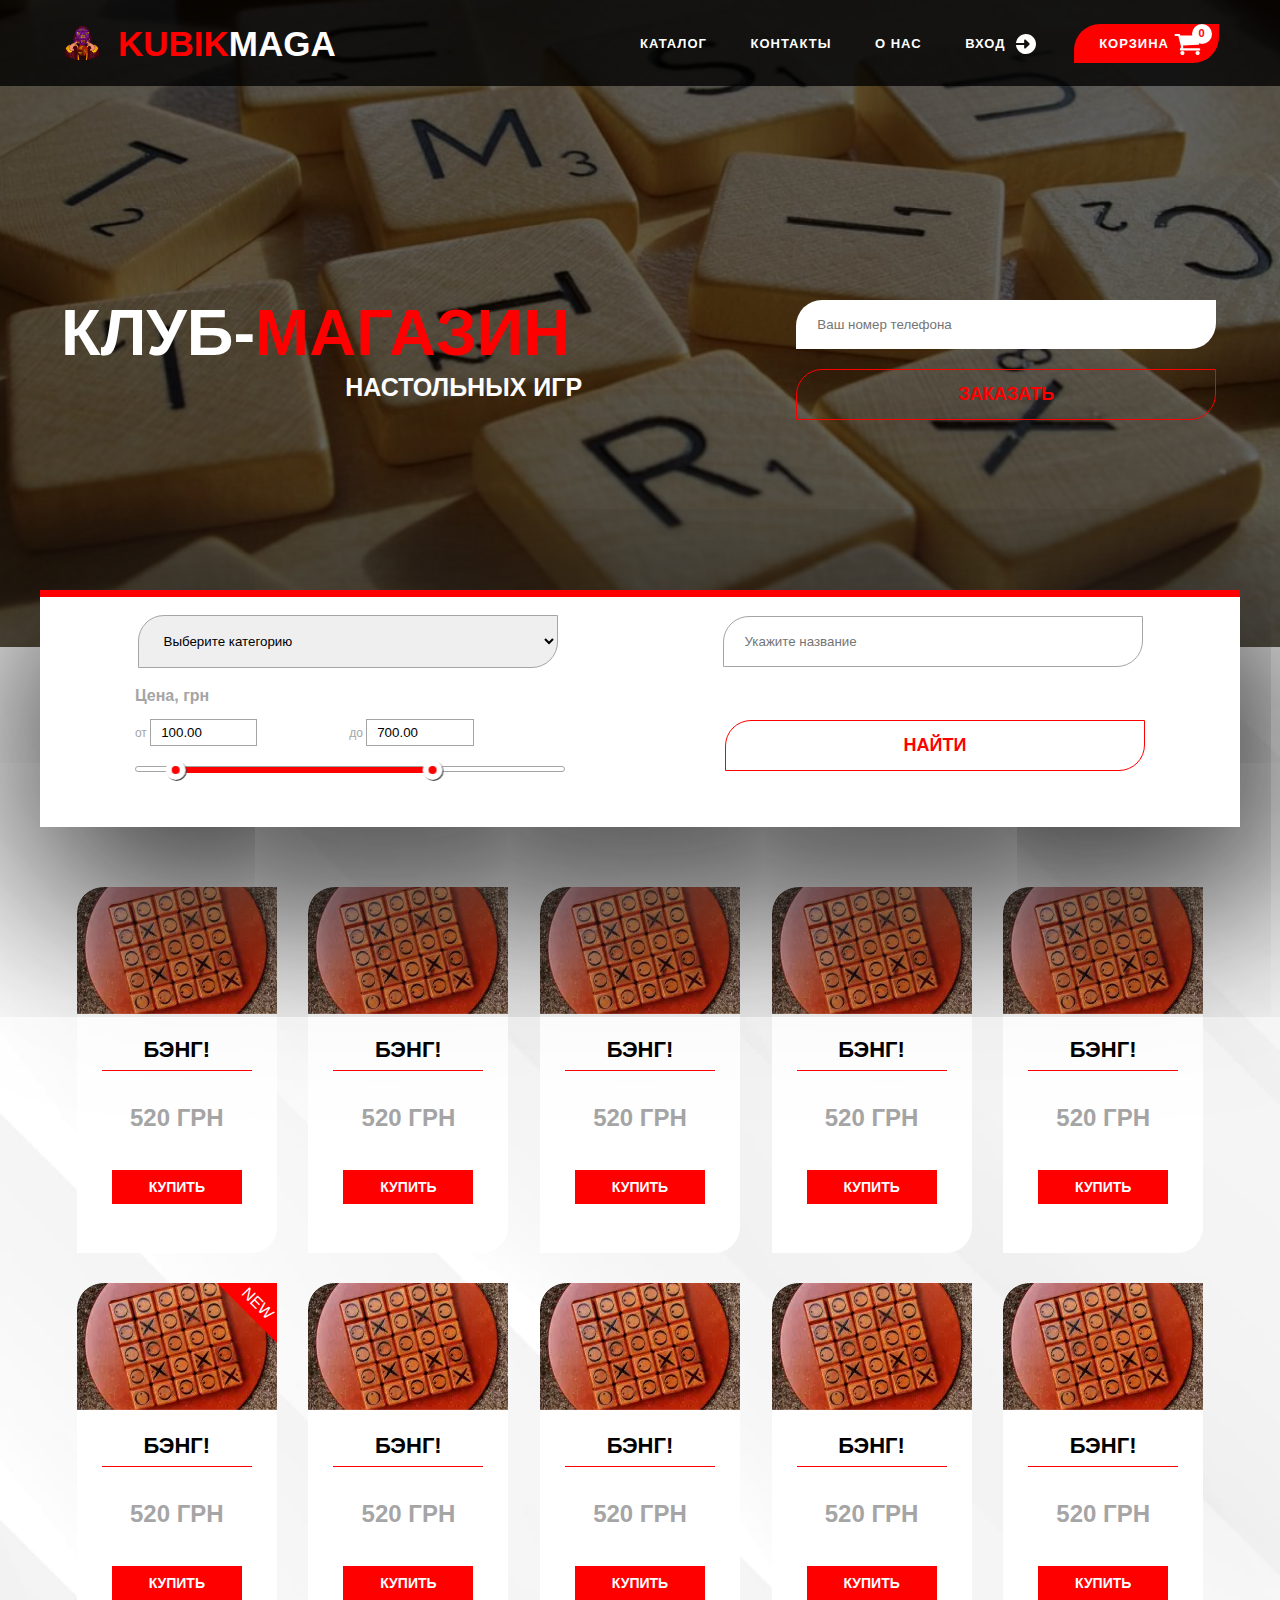
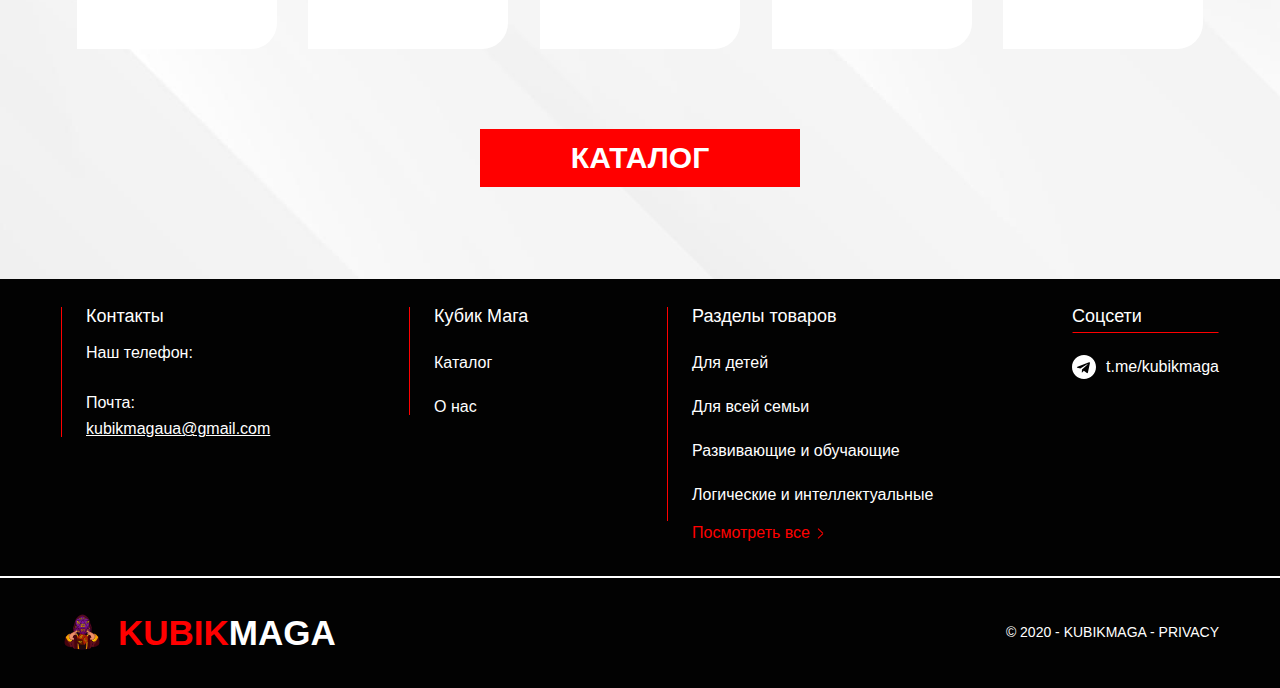
==== commit 88083d85: "added button on index page" ====
--- a/index.html
+++ b/index.html
@@ -401,6 +401,9 @@
         </div>     </div> </section>+		<a href="catalog.html" class="button">+    Каталог+</a> 		<footer class="footer">      <div class="footer__inner footer__inner--top">--- a/css/style.min.css
+++ b/css/style.min.css
@@ -1 +1 @@
-*{padding:0;margin:0;border:0}*,:after,:before{-webkit-box-sizing:border-box;box-sizing:border-box}:active,:focus{outline:0}a:active,a:focus{outline:0}aside,footer,header,nav{display:block}body,html{height:100%;width:100%;font-size:100%;line-height:1;font-size:14px;-ms-text-size-adjust:100%;-moz-text-size-adjust:100%;-webkit-text-size-adjust:100%}button,input,textarea{font-family:inherit}input::-ms-clear{display:none}button{cursor:pointer}button::-moz-focus-inner{padding:0;border:0}textarea{resize:none}a,a:visited{text-decoration:none}a:hover{text-decoration:none}ulli{list-style:none}img{vertical-align:top}h1,h2,h3,h4,h5,h6{font-size:inherit;font-weight:400}input:focus::-webkit-input-placeholder{color:transparent}input:focus:-moz-placeholder{color:transparent}input:focus::-moz-placeholder{color:transparent}input:focus:-ms-input-placeholder{color:transparent}::-moz-selection{fill:#212121;color:#212121;background:red}::selection{fill:#212121;color:#212121;background:red}img::-moz-selection{background:0 0}img::selection{background:0 0}body{font-family:Roboto,sans-serif;font-size:10px}.page{min-height:100vh;display:-webkit-box;display:-ms-flexbox;display:flex;-webkit-box-orient:vertical;-webkit-box-direction:normal;-ms-flex-direction:column;flex-direction:column;overflow:hidden}.inner{display:-webkit-box;display:-ms-flexbox;display:flex;-webkit-box-pack:justify;-ms-flex-pack:justify;justify-content:space-between;-webkit-box-align:center;-ms-flex-align:center;align-items:center}.container{max-width:1200px;width:100%;margin:0 auto;padding:0 1.5rem;overflow:hidden}.title{font-weight:700;color:#fff;text-transform:uppercase;font-size:6.5em}.title span{color:red}.subtitle{font-weight:700;font-size:25px;text-transform:uppercase;color:#fff}.-top{position:relative;top:-60px;z-index:10}.-redbt{position:relative}.-redbt:after{content:'';position:absolute;top:0;left:0;background:red;width:100%;height:7px}a:focus,button:focus,input:focus,option:focus,select:focus{border:1px solid #3b5998}.header{position:absolute;top:0;left:0;width:100%;min-height:86px;background:rgba(0,0,0,.78);z-index:1000;-webkit-transition:all .4s ease;-o-transition:all .4s ease;transition:all .4s ease}.header .container{height:86px}.header__inner{height:100%}.header__burger{position:absolute;top:50%;right:20px;visibility:hidden;display:none;opacity:0;-webkit-transition:all .4s ease;-o-transition:all .4s ease;transition:all .4s ease;-webkit-transform:translateY(-50%);-ms-transform:translateY(-50%);transform:translateY(-50%)}.header__burger span{-webkit-transition:all .4s ease;-o-transition:all .4s ease;transition:all .4s ease}.header__burger span:after,.header__burger span:before{-webkit-transition:all .4s ease;-o-transition:all .4s ease;transition:all .4s ease}@-webkit-keyframes toggleDown{0%{top:-100%}100%{top:0}}@keyframes toggleDown{0%{top:-100%}100%{top:0}}.logo{position:relative;z-index:1000}.logo a{display:-webkit-box;display:-ms-flexbox;display:flex;-webkit-box-align:center;-ms-flex-align:center;align-items:center;color:red;font-size:3.5em;font-family:"Roboto Slab",sans-serif;text-transform:uppercase;font-weight:700;-webkit-transition:color .4s ease;-o-transition:color .4s ease;transition:color .4s ease}.logo a span{color:#fff;-webkit-transition:color .4s ease;-o-transition:color .4s ease;transition:color .4s ease}.logo a:hover{color:#fff}.logo a:hover span{color:red}.logo img{margin-right:15px;width:3rem}.nav{width:50%}.nav__inner{width:100%}.nav__item{list-style-type:none;font-size:1.3em}.nav__item--inp{position:relative;padding-right:25px}.nav__item--inp svg{position:absolute;top:-3px;right:-5px;width:20px;height:20px;fill:#fff;-webkit-transition:fill .4s ease;-o-transition:fill .4s ease;transition:fill .4s ease}.nav__item--inp:hover svg{fill:red}.nav__item--cart{position:relative;display:-webkit-box;display:-ms-flexbox;display:flex;-webkit-box-align:center;-ms-flex-align:center;align-items:center;-webkit-box-pack:center;-ms-flex-pack:center;justify-content:center;background:red;border-bottom-right-radius:26px;border-top-left-radius:26px;color:#fff;-webkit-transition:all .4s ease;-o-transition:all .4s ease;transition:all .4s ease}.nav__item--cart .nav__link{padding:13px 50px 13px 25px}.nav__item--cart svg{position:absolute;top:5px;right:15px;width:30px;height:30px;fill:#fff;-webkit-transition:fill .4s ease;-o-transition:fill .4s ease;transition:fill .4s ease}.nav__item--cart:hover{background:#811010}.nav__item--cart:hover .nav__link{color:#eee}.nav__item--cart:hover svg{fill:#eee}.nav__link{color:#fff;text-transform:uppercase;font-weight:700;text-decoration:none;letter-spacing:1px;-webkit-transition:color .4s ease;-o-transition:color .4s ease;transition:color .4s ease}.nav__link:hover{color:red}.cart__amount{position:absolute;display:-webkit-box;display:-ms-flexbox;display:flex;-webkit-box-pack:center;-ms-flex-pack:center;justify-content:center;-webkit-box-align:center;-ms-flex-align:center;align-items:center;top:0;right:7px;width:20px;height:20px;border-radius:50%;background:#fff;color:red;font-size:11px}.preview{position:relative;z-index:0;padding:300px 0 230px;background:url(../img/preview/preview-1.jpg) center no-repeat;background-size:cover}.preview:after{content:'';position:absolute;top:0;left:0;bottom:0;right:0;z-index:1;background:rgba(0,0,0,.6)}.preview__inner{position:relative;display:-webkit-box;display:-ms-flexbox;display:flex;-webkit-box-pack:justify;-ms-flex-pack:justify;justify-content:space-between;-ms-flex-wrap:wrap;flex-wrap:wrap;z-index:2}.preview__heading{width:45%}.preview__title{margin-bottom:10px;word-wrap:none}.preview__subtitle{text-align:right}.preview__form{width:36.5%}.form__input{max-width:420px;min-width:290px;width:100%;padding:1.22rem 1.5rem;margin-bottom:20px;border-top-left-radius:26px;border-bottom-right-radius:26px}.form__input--b{border:1px solid #a5a5a5}.form__input input::-moz-placeholder,.form__input input::-ms-input-placeholder,.form__input input::-webkit-input-placeholder{color:#a5a5a5;font-size:1.8em;font-weight:700}.form__button{max-width:420px;min-width:290px;width:100%;padding:1rem;font-size:1.8em;text-transform:uppercase;font-weight:700;color:red;background:0 0;border:1px solid red;border-top-left-radius:26px;border-bottom-right-radius:26px;-webkit-transition:all .4s ease;-o-transition:all .4s ease;transition:all .4s ease}.form__button:hover{background:red;color:#fff}.main .container{padding:25px 15px;background:#fff;-webkit-box-shadow:20px 40px 200px 30px #222;box-shadow:20px 40px 200px 30px #222}.main .form{-ms-flex-pack:distribute;justify-content:space-around;-ms-flex-wrap:wrap;flex-wrap:wrap}.price{margin-bottom:30px}.price__title{margin-bottom:15px;font-weight:700;font-size:1.6em;color:#a5a5a5}.price__inputs{margin-bottom:20px;display:-webkit-box;display:-ms-flexbox;display:flex;-webkit-box-pack:justify;-ms-flex-pack:justify;justify-content:space-between;-ms-flex-wrap:wrap;flex-wrap:wrap}.price__inputs input{padding:5px 10px}.price__inputs p{font-size:12px;color:#a5a5a5}.price__input{width:50%}.price__range{width:100%;height:6px;position:relative;border:1px solid #a5a5a5;border-radius:4px}.noUi-base{width:100%;height:100%;position:relative;z-index:1;border-radius:4px}.noUi-origin{width:10%;will-change:transform;position:absolute;z-index:1;top:0;right:0;-ms-transform-origin:0 0;-webkit-transform-origin:0 0;-webkit-transform-style:preserve-3d;transform-origin:0 0;-webkit-transform-style:flat;transform-style:flat}.noUi-connects{height:6px;overflow:hidden;border-radius:4px}.noUi-connect{width:100%;height:6px;will-change:transform;position:absolute;z-index:1;top:0;right:0;-ms-transform-origin:0 0;-webkit-transform-origin:0 0;-webkit-transform-style:preserve-3d;transform-origin:0 0;-webkit-transform-style:flat;transform-style:flat;background:red}.noUi-handle{width:20px;height:20px;border-radius:50%;position:relative;top:-7px;right:-30px;background:#fff;-webkit-box-shadow:1px 1px #444;box-shadow:1px 1px #444;cursor:-webkit-grab;cursor:grab}.noUi-handle:active{cursor:-webkit-grabbing;cursor:grabbing}.noUi-handle:after{content:'';position:absolute;top:50%;left:50%;background:red;width:8px;height:8px;border-radius:50%;-webkit-transform:translate(-50%,-50%);-ms-transform:translate(-50%,-50%);transform:translate(-50%,-50%)}.catalog{position:relative;top:-240px;margin-bottom:-240px;z-index:0;background:url(../img/catalog/bg.jpg) center no-repeat;background-size:cover}.catalog__inner{padding:240px 0 200px}.card{margin:0 auto 30px;max-width:200px;width:100%;position:relative;z-index:100;border-top-left-radius:26px;border-bottom-right-radius:26px;background:#fff;overflow:hidden;-webkit-transition:all .4s ease;-o-transition:all .4s ease;transition:all .4s ease}.card:hover{-webkit-box-shadow:1px 1px 10px #232322;box-shadow:1px 1px 10px #232322}.card:hover .card__head{margin-bottom:30px}.card:hover .card__price{margin-bottom:25px}.card:hover .card__notices{margin-top:30px;opacity:1;height:auto;-webkit-transform:translateY(0);-ms-transform:translateY(0);transform:translateY(0)}.card--new::after,.card--new::before{content:'';position:absolute;top:0;right:0;width:30px;height:30px;z-index:10}.card--new::before{border:30px solid transparent;border-top:30px solid red;border-right:30px solid red}.card--new::after{content:'NEW';top:8px;right:12px;color:#fff;font-size:16px;-webkit-transform:rotate(45deg);-ms-transform:rotate(45deg);transform:rotate(45deg)}.card__outer{display:-webkit-box;display:-ms-flexbox;display:flex;-ms-flex-wrap:wrap;flex-wrap:wrap;-webkit-box-pack:justify;-ms-flex-pack:justify;justify-content:space-between}.card__img{width:100%;max-height:130px;overflow:hidden}.card__img img{width:100%;height:100%;-o-object-fit:cover;object-fit:cover;-webkit-transition:all .4s ease;-o-transition:all .4s ease;transition:all .4s ease}.card__img:hover img{-webkit-transform:scale(1.2);-ms-transform:scale(1.2);transform:scale(1.2)}.card__text{padding:25px}.card__head{margin-bottom:45px;position:relative;text-transform:uppercase;color:#000;font-size:22px;font-weight:700;text-align:center;-webkit-transition:all .4s ease;-o-transition:all .4s ease;transition:all .4s ease}.card__head:after{content:'';position:absolute;bottom:-10px;left:50%;height:1px;width:100%;background:red;-webkit-transform:translateX(-50%);-ms-transform:translateX(-50%);transform:translateX(-50%)}.card__price{margin-bottom:40px;text-align:center;text-transform:uppercase;color:#a5a5a5;font-size:24px;font-weight:700;-webkit-transition:all .4s ease;-o-transition:all .4s ease;transition:all .4s ease}.card__button{display:block;margin:0 auto;width:130px;padding:10px;text-align:center;text-transform:uppercase;color:#fff;font-weight:700;background:red;font-size:14px;-webkit-transition:background .4s ease;-o-transition:background .4s ease;transition:background .4s ease}.card__button:hover{background:rgba(255,0,0,.75)}.card__notices{opacity:0;display:-webkit-box;display:-ms-flexbox;display:flex;-webkit-box-pack:justify;-ms-flex-pack:justify;justify-content:space-between;-webkit-transform:translateY(-10px);-ms-transform:translateY(-10px);transform:translateY(-10px);-webkit-transition:all .4s ease;-o-transition:all .4s ease;transition:all .4s ease}.card__note{display:-webkit-box;display:-ms-flexbox;display:flex;-webkit-box-align:center;-ms-flex-align:center;align-items:center;-webkit-box-pack:justify;-ms-flex-pack:justify;justify-content:space-between}.card__note img{margin-right:5px;height:24px;width:24px}.card__note span{font-size:14px;font-weight:500}.card__note:last-child span{font-size:18px}.footer{margin-top:auto;background:#020202}.footer__inner--top{padding:30px 0}.footer__inner--top .inner{-webkit-box-align:start;-ms-flex-align:start;align-items:start}.footer__inner--bottom{position:relative;padding:35px 0}.footer__inner--bottom:after{content:'';position:absolute;top:0;left:0;width:100%;height:2px;background:#fff}.footer__inner .inner{-ms-flex-wrap:wrap;flex-wrap:wrap}.footer__option{margin-bottom:25px;position:relative;left:25px}.footer__option:after{content:'';position:absolute;top:0;left:-25px;width:1px;height:100%;background:red}.footer__option:first-child .footer__link{text-decoration:underline}.footer__option:last-child{left:0}.footer__option:last-child:after{content:'';position:absolute;top:25px;left:50%;width:100%;height:1px;background:red;-webkit-transform:translateX(-50%);-ms-transform:translateX(-50%);transform:translateX(-50%)}.footer__heading{margin-bottom:20px;font-size:1.8em;font-weight:500;color:#fff}.footer .footer__item{margin-bottom:18px;font-size:1.6em;color:#fff}.footer .footer__item:last-child{margin-bottom:0}.footer .footer__link{margin-top:10px;display:inline-block;color:#fff;text-decoration:none;-webkit-transition:all .4s ease;-o-transition:all .4s ease;transition:all .4s ease}.footer .footer__link:hover{text-decoration:none;color:red}.footer .footer__link--more{position:absolute;bottom:-20px;left:0;color:red;-webkit-transition:all .4s ease;-o-transition:all .4s ease;transition:all .4s ease}.footer .footer__link--more:hover{color:#811010}.footer .footer__link--more:hover::after,.footer .footer__link--more:hover::before{background:#811010}.footer .footer__link--more:after,.footer .footer__link--more:before{content:'';position:absolute;top:50%;right:-14px;width:7px;height:1px;background:red;-webkit-transition:all .4s ease;-o-transition:all .4s ease;transition:all .4s ease;-webkit-transform:translateY(-50%);-ms-transform:translateY(-50%);transform:translateY(-50%)}.footer .footer__link--more:before{top:35%;-webkit-transform:translateY(-50%) rotate(45deg);-ms-transform:translateY(-50%) rotate(45deg);transform:translateY(-50%) rotate(45deg)}.footer .footer__link--more:after{top:65%;-webkit-transform:translateY(-50%) rotate(-45deg);-ms-transform:translateY(-50%) rotate(-45deg);transform:translateY(-50%) rotate(-45deg)}.footer .footer__link--icon{display:-webkit-inline-box;display:-ms-inline-flexbox;display:inline-flex;-webkit-box-align:center;-ms-flex-align:center;align-items:center}.footer .footer__link--icon svg{margin-right:10px}.footer .footer__link--icon svg path{fill:#fff;-webkit-transition:fill .4s ease;-o-transition:fill .4s ease;transition:fill .4s ease}.footer .footer__link--icon.fb:hover{color:#3b5998}.footer .footer__link--icon.fb:hover svg path{fill:#3b5998}.footer .footer__link--icon.ig:hover{color:#cc2366}.footer .footer__link--icon.ig:hover svg path{fill:#cc2366}.footer .footer__link--icon.tg:hover{color:#08c}.footer .footer__link--icon.tg:hover svg path{fill:#08c}.footer .footer__link--icon.yt:hover{color:#c4302b}.footer .footer__link--icon.yt:hover svg path{fill:#c4302b}.footer__rights{color:#fff;text-transform:uppercase;font-size:1.4em}.about{margin-bottom:-60px}.about:before{content:'';position:absolute;top:40.3%;left:50%;width:100%;height:1px;background:#000;-webkit-transform:translate(-50%,-50%);-ms-transform:translate(-50%,-50%);transform:translate(-50%,-50%)}.about .container{background:#fff;-webkit-box-shadow:10px 10px 25px rgba(0,0,0,.25);box-shadow:10px 10px 25px rgba(0,0,0,.25)}.about__inner{position:relative;padding:60px 60px 0;display:-webkit-box;display:-ms-flexbox;display:flex;-webkit-box-orient:vertical;-webkit-box-direction:normal;-ms-flex-direction:column;flex-direction:column}.about__inner--top{position:relative}.about__inner--top:after{content:'';position:absolute;bottom:-30px;left:50%;width:1000%;height:1px;background:red;-webkit-transform:translate(-50%);-ms-transform:translate(-50%);transform:translate(-50%)}.about__inner--bottom{padding-bottom:60px}.about__inner--bottom .about__text:not(.about__text--center){width:80%}.about__inner--bottom img{display:block;margin:0 auto;margin-bottom:20px}.about__text{display:block;margin-bottom:40px;font-size:24px;line-height:1.2}.about__text:last-child{margin-bottom:0}.about__text--img{display:-webkit-box;display:-ms-flexbox;display:flex;-webkit-box-pack:justify;-ms-flex-pack:justify;justify-content:space-between}.about__text--img img{max-width:80px;margin-right:30px}.about__text--center{text-align:center}.contacts{margin-bottom:-60px}.contacts .container{background:#fff;-webkit-box-shadow:10px 10px 25px rgba(0,0,0,.25);box-shadow:10px 10px 25px rgba(0,0,0,.25)}.contacts__inner{padding:50px 60px 80px;display:-webkit-box;display:-ms-flexbox;display:flex;-webkit-box-pack:justify;-ms-flex-pack:justify;justify-content:space-between;-webkit-box-align:center;-ms-flex-align:center;align-items:center}.contacts__item{width:50%}.contacts__item--map{max-width:625px;width:100%}.contacts__item--map .contacts__heading{position:relative}.contacts__item--map .contacts__heading:after{content:'';position:absolute;bottom:-12px;left:0;width:100%;height:1px;background:rgba(255,0,0,.7)}.contacts__block{margin-bottom:50px;padding-bottom:15px;position:relative}.contacts__block:after{content:'';position:absolute;top:0;left:-20px;height:100%;width:1px;background:rgba(255,0,0,.7)}.contacts__heading{margin-bottom:30px;font-size:36px;font-weight:700}.contacts__text{display:-webkit-box;display:-ms-flexbox;display:flex;-webkit-box-pack:start;-ms-flex-pack:start;justify-content:start;-ms-flex-wrap:wrap;flex-wrap:wrap}.contacts__info{width:100%;margin-bottom:20px;font-size:18px}.contacts__info:last-child{margin-bottom:0}.contacts__info--b{margin-left:10px;color:#000;font-weight:700}.contacts__info a{-webkit-transition:color .4s ease;-o-transition:color .4s ease;transition:color .4s ease}.contacts__info a:hover{color:red;text-decoration:underline}.contacts__info--mail{text-decoration:underline}.maincatalog{background:url(../img/catalog/bg.jpg) center no-repeat;background-size:cover}.maincatalog__inner{-webkit-box-align:start;-ms-flex-align:start;align-items:start}.maincatalog .aside{max-width:360px;width:100%}.aside{padding:20px 15px 20px 40px;position:relative;overflow:hidden;background:#fff;border-top-left-radius:26px;-webkit-box-shadow:0 10px 25px rgba(0,0,0,.25);box-shadow:0 10px 25px rgba(0,0,0,.25);-webkit-transition:all .4s ease;-o-transition:all .4s ease;transition:all .4s ease}.aside__list{margin-bottom:80px;-webkit-transition:all .4s ease;-o-transition:all .4s ease;transition:all .4s ease}.aside__list--hidden{opacity:0;visibility:hidden;position:absolute}.aside__item{margin-bottom:25px;cursor:pointer;font-size:20px;font-weight:700;list-style-type:none}.aside__item._active{position:relative}.aside__item._active::before{content:'';position:absolute;top:50%;left:-30px;width:24px;height:1px;background:red;-webkit-transform:translateY(-50%);-ms-transform:translateY(-50%);transform:translateY(-50%)}.aside__show{position:absolute;top:345px;left:0;display:-webkit-box;display:-ms-flexbox;display:flex;-webkit-box-pack:center;-ms-flex-pack:center;justify-content:center;-webkit-box-align:center;-ms-flex-align:center;align-items:center;width:100%;height:40px;cursor:pointer;background:#dedede;-webkit-box-shadow:0 10px 25px rgba(0,0,0,.5);box-shadow:0 10px 25px rgba(0,0,0,.5);border-bottom-right-radius:26px;-webkit-transition:all .4s ease;-o-transition:all .4s ease;transition:all .4s ease}.aside__show span{position:relative;height:30px;width:30px;background:#000;border-radius:50%;-webkit-transform:rotate(180deg);-ms-transform:rotate(180deg);transform:rotate(180deg)}.aside__show span::after,.aside__show span::before{content:'';position:absolute;width:12px;height:2px;top:14px;border-radius:5px;background:#dedede}.aside__show span::before{left:12.5px;-webkit-transform:rotate(-45deg);-ms-transform:rotate(-45deg);transform:rotate(-45deg)}.aside__show span::after{right:12.5px;-webkit-transform:rotate(45deg);-ms-transform:rotate(45deg);transform:rotate(45deg)}.aside__show._active span{-webkit-transform:rotate(0);-ms-transform:rotate(0);transform:rotate(0)}.aside__filter{-webkit-transition:all .4s ease;-o-transition:all .4s ease;transition:all .4s ease}.aside__title{margin-bottom:30px;position:relative;cursor:pointer;color:#000;font-weight:500;font-size:20px}.aside__title:after,.aside__title:before{content:'';position:absolute;right:10px;top:10px;height:1px;width:12px;background:#000;-webkit-transition:all .4s ease;-o-transition:all .4s ease;transition:all .4s ease}.aside__title::before{right:18px;-webkit-transform:rotate(45deg);-ms-transform:rotate(45deg);transform:rotate(45deg)}.aside__title::after{-webkit-transform:rotate(-45deg);-ms-transform:rotate(-45deg);transform:rotate(-45deg)}.aside__title._active::before{-webkit-transform:rotate(-45deg);-ms-transform:rotate(-45deg);transform:rotate(-45deg)}.aside__title._active::after{-webkit-transform:rotate(45deg);-ms-transform:rotate(45deg);transform:rotate(45deg)}.aside__block{margin-bottom:20px;opacity:0;visibility:hidden;-webkit-transition:all .4s ease;-o-transition:all .4s ease;transition:all .4s ease;height:0;-webkit-transform:scale(0);-ms-transform:scale(0);transform:scale(0)}.aside__block._active{opacity:1;visibility:visible;height:auto;-webkit-transform:scale(1);-ms-transform:scale(1);transform:scale(1)}.aside .price__range{max-width:280px}.aside .noUi-handle{right:-14px}.aside__label{margin-bottom:10px;padding-left:30px;position:relative;display:-webkit-box;display:-ms-flexbox;display:flex;-webkit-box-align:center;-ms-flex-align:center;align-items:center;-webkit-user-select:none;-moz-user-select:none;-ms-user-select:none;user-select:none;font-size:16px}.aside__label span{position:absolute;left:0;display:inline-block;width:20px;height:20px;overflow:hidden;border:1px solid #adb5bd}.aside__input{position:absolute;z-index:-1;opacity:0}.aside__input:checked~span::after,.aside__input:checked~span::before{content:'';position:absolute;top:9px;left:2px;height:1.5px;width:18px;background:#000;-webkit-transform:rotate(-50deg);-ms-transform:rotate(-50deg);transform:rotate(-50deg)}.aside__input:checked~span::after{top:11px;left:-1px;width:10px;-webkit-transform:rotate(60deg);-ms-transform:rotate(60deg);transform:rotate(60deg)}@media (max-width:1175px){.preview__title{font-size:6em}.preview__subtitle{text-align:left}}@media (max-width:1160px){.contacts__item--map{max-width:440px}.contacts__item--map iframe{width:440px}}@media (max-width:1090px){.preview__title{font-size:4em}}@media (max-width:1080px){.contacts{margin:0 auto;margin-bottom:-60px;max-width:620px}.contacts__inner{-ms-flex-wrap:wrap;flex-wrap:wrap}.contacts__item{width:100%}}@media (max-width:1020px){.nav{width:65%}.about::before{top:44.3%}.about .container{max-width:800px}}@media (max-width:990px){.card__outer{margin:0 auto}.card__head{margin-bottom:30px}.card__price{margin-bottom:25px}.card__notices{margin-top:30px;opacity:1;height:auto;-webkit-transform:translateY(0);-ms-transform:translateY(0);transform:translateY(0)}}@media (max-width:960px){.footer__option{width:50%}.footer__option:last-child::after{left:140px;max-width:280px}}@media (max-width:920px){.logo{font-size:.7em}}@media (max-width:870px){.main .container{max-width:540px}.catalog{top:-361px;margin-bottom:-361px}.catalog__inner{padding:361px 0 100px}}@media (max-width:840px){.about::before{top:40.84%}.about .container{max-width:600px}.about__inner{padding:50px 20px 20px 0}.about__text{font-size:16px}}@media (max-width:830px){body._lock{overflow:hidden}.header__burger{display:block;visibility:visible;opacity:1;width:55px;height:35px;z-index:1000;border-bottom-right-radius:26px;border-top-left-radius:26px;background:red}.header__burger span{position:absolute;top:50%;left:50%;width:50%;height:3px;background:#fff;-webkit-transform:translate(-50%,-50%);-ms-transform:translate(-50%,-50%);transform:translate(-50%,-50%)}.header__burger span:after,.header__burger span:before{content:'';position:absolute;left:0;right:0;width:100%;height:3px;background:#fff}.header__burger span:before{bottom:-200%}.header__burger span:after{top:-200%}.header__burger._active span{height:0}.header__burger._active span:before{bottom:-1px;-webkit-transform:rotate(-225deg);-ms-transform:rotate(-225deg);transform:rotate(-225deg)}.header__burger._active span:after{top:-1px;-webkit-transform:rotate(45deg);-ms-transform:rotate(45deg);transform:rotate(45deg)}.nav{max-width:320px;min-height:100vh;position:absolute;top:0;right:100%;bottom:0;visibility:hidden;opacity:0;z-index:100;background:rgba(0,0,0,.9);-webkit-transition:all .4s ease;-o-transition:all .4s ease;transition:all .4s ease}.nav._active{max-width:320px;width:100%;right:0;opacity:1;overflow-y:auto;visibility:visible}.nav__inner{margin-top:90px;padding-bottom:60px;min-height:460px;width:100%;-webkit-box-orient:vertical;-webkit-box-direction:normal;-ms-flex-direction:column;flex-direction:column}.nav__item--inp{padding:0}.nav__item--inp svg{visibility:hidden;display:none}.nav__item--cart{background:0 0;font-size:0}.nav__item--cart .nav__link{width:40px;height:40px;padding:0}.nav__item--cart svg{margin-top:-5px;margin-right:-15px;width:40px;height:40px}.nav__item--cart:hover{background:0 0}.nav__item--cart:hover svg{fill:red}.nav__link{font-size:2em}.cart__amount{top:-15px;right:-20px;font-size:14px}}@media (max-width:822px){.card__outer{max-width:600px}}@media (max-width:800px){.preview{padding:200px 0 120px}.preview__title{font-size:7em}.preview__form{width:100%}.preview__heading{margin-bottom:30px;width:100%}}@media (max-width:620px){.footer__option{width:100%}.footer__option:last-child{margin-top:15px}.footer__option:last-child::after{left:140px;max-width:280px}.about::before{top:46.9%}.about .container{max-width:400px}.about__text--img img{max-width:30px;margin-right:10px}}@media (max-width:600px){.preview__title{font-size:5em}}@media (max-width:562px){.card__outer{-webkit-box-pack:center;-ms-flex-pack:center;justify-content:center}}@media (max-width:560px){.nav._active{max-width:560px}.footer .logo{margin:0 auto;margin-bottom:20px}.footer__rights{width:100%;text-align:center}.contacts__inner{padding:30px}.contacts__item--map iframe{max-width:400px;width:100%}.contacts__heading{font-size:24px}}@media (max-width:560px) and (max-height:520px){.nav._active{margin-top:86px}.nav__inner{margin-top:10px;padding-bottom:120px}}@media (max-width:440px){.header__logo{font-size:.6em}.header__logo img{width:30px;height:30px}.preview{padding:170px 0 100px}.preview__title{font-size:4em}.preview__subtitle{font-size:2em}.about::before{top:48.1%}.about .container{max-width:320px}.about__text{font-size:14px}}@media (max-width:420px){.price__inputs p{width:100%;margin-bottom:15px}.price__inputs p:last-child{margin-bottom:0}}@media (max-width:360px){.preview{padding:140px 0 80px}.preview__title{font-size:3em}.preview__subtitle{font-size:1em}.contacts__inner{padding:20px 0}}.webp .preview{background:url(../img/preview/preview-1.webp) center no-repeat}.webp .catalog{background:url(../img/catalog/bg.webp) center no-repeat}.webp .maincatalog{background:url(../img/catalog/bg.webp) center no-repeat}+*{padding:0;margin:0;border:0}*,:after,:before{-webkit-box-sizing:border-box;box-sizing:border-box}:active,:focus{outline:0}a:active,a:focus{outline:0}aside,footer,header,nav{display:block}body,html{height:100%;width:100%;font-size:100%;line-height:1;font-size:14px;-ms-text-size-adjust:100%;-moz-text-size-adjust:100%;-webkit-text-size-adjust:100%}button,input,textarea{font-family:inherit}input::-ms-clear{display:none}button{cursor:pointer}button::-moz-focus-inner{padding:0;border:0}textarea{resize:none}a,a:visited{text-decoration:none}a:hover{text-decoration:none}ulli{list-style:none}img{vertical-align:top}h1,h2,h3,h4,h5,h6{font-size:inherit;font-weight:400}input:focus::-webkit-input-placeholder{color:transparent}input:focus:-moz-placeholder{color:transparent}input:focus::-moz-placeholder{color:transparent}input:focus:-ms-input-placeholder{color:transparent}::-moz-selection{fill:#212121;color:#212121;background:red}::selection{fill:#212121;color:#212121;background:red}img::-moz-selection{background:0 0}img::selection{background:0 0}body{font-family:Roboto,sans-serif;font-size:10px}.page{min-height:100vh;display:-webkit-box;display:-ms-flexbox;display:flex;-webkit-box-orient:vertical;-webkit-box-direction:normal;-ms-flex-direction:column;flex-direction:column;overflow:hidden}.inner{display:-webkit-box;display:-ms-flexbox;display:flex;-webkit-box-pack:justify;-ms-flex-pack:justify;justify-content:space-between;-webkit-box-align:center;-ms-flex-align:center;align-items:center}.container{max-width:1200px;width:100%;margin:0 auto;padding:0 1.5rem;overflow:hidden}.title{font-weight:700;color:#fff;text-transform:uppercase;font-size:6.5em}.title span{color:red}.subtitle{font-weight:700;font-size:25px;text-transform:uppercase;color:#fff}.-top{position:relative;top:-60px;z-index:10}.-redbt{position:relative}.-redbt:after{content:'';position:absolute;top:0;left:0;background:red;width:100%;height:7px}a:focus,button:focus,input:focus,option:focus,select:focus{border:1px solid #3b5998}.header{position:absolute;top:0;left:0;width:100%;min-height:86px;background:rgba(0,0,0,.78);z-index:1000;-webkit-transition:all .4s ease;-o-transition:all .4s ease;transition:all .4s ease}.header .container{height:86px}.header__inner{height:100%}.header__burger{position:absolute;top:50%;right:20px;visibility:hidden;display:none;opacity:0;-webkit-transition:all .4s ease;-o-transition:all .4s ease;transition:all .4s ease;-webkit-transform:translateY(-50%);-ms-transform:translateY(-50%);transform:translateY(-50%)}.header__burger span{-webkit-transition:all .4s ease;-o-transition:all .4s ease;transition:all .4s ease}.header__burger span:after,.header__burger span:before{-webkit-transition:all .4s ease;-o-transition:all .4s ease;transition:all .4s ease}@-webkit-keyframes toggleDown{0%{top:-100%}100%{top:0}}@keyframes toggleDown{0%{top:-100%}100%{top:0}}.logo{position:relative;z-index:1000}.logo a{display:-webkit-box;display:-ms-flexbox;display:flex;-webkit-box-align:center;-ms-flex-align:center;align-items:center;color:red;font-size:3.5em;font-family:"Roboto Slab",sans-serif;text-transform:uppercase;font-weight:700;-webkit-transition:color .4s ease;-o-transition:color .4s ease;transition:color .4s ease}.logo a span{color:#fff;-webkit-transition:color .4s ease;-o-transition:color .4s ease;transition:color .4s ease}.logo a:hover{color:#fff}.logo a:hover span{color:red}.logo img{margin-right:15px;width:3rem}.nav{width:50%}.nav__inner{width:100%}.nav__item{list-style-type:none;font-size:1.3em}.nav__item--inp{position:relative;padding-right:25px}.nav__item--inp svg{position:absolute;top:-3px;right:-5px;width:20px;height:20px;fill:#fff;-webkit-transition:fill .4s ease;-o-transition:fill .4s ease;transition:fill .4s ease}.nav__item--inp:hover svg{fill:red}.nav__item--cart{position:relative;display:-webkit-box;display:-ms-flexbox;display:flex;-webkit-box-align:center;-ms-flex-align:center;align-items:center;-webkit-box-pack:center;-ms-flex-pack:center;justify-content:center;background:red;border-bottom-right-radius:26px;border-top-left-radius:26px;color:#fff;-webkit-transition:all .4s ease;-o-transition:all .4s ease;transition:all .4s ease}.nav__item--cart .nav__link{padding:13px 50px 13px 25px}.nav__item--cart svg{position:absolute;top:5px;right:15px;width:30px;height:30px;fill:#fff;-webkit-transition:fill .4s ease;-o-transition:fill .4s ease;transition:fill .4s ease}.nav__item--cart:hover{background:#811010}.nav__item--cart:hover .nav__link{color:#eee}.nav__item--cart:hover svg{fill:#eee}.nav__link{color:#fff;text-transform:uppercase;font-weight:700;text-decoration:none;letter-spacing:1px;-webkit-transition:color .4s ease;-o-transition:color .4s ease;transition:color .4s ease}.nav__link:hover{color:red}.cart__amount{position:absolute;display:-webkit-box;display:-ms-flexbox;display:flex;-webkit-box-pack:center;-ms-flex-pack:center;justify-content:center;-webkit-box-align:center;-ms-flex-align:center;align-items:center;top:0;right:7px;width:20px;height:20px;border-radius:50%;background:#fff;color:red;font-size:11px}.preview{position:relative;z-index:0;padding:300px 0 230px;background:url(../img/preview/preview-1.jpg) center no-repeat;background-size:cover}.preview:after{content:'';position:absolute;top:0;left:0;bottom:0;right:0;z-index:1;background:rgba(0,0,0,.6)}.preview__inner{position:relative;display:-webkit-box;display:-ms-flexbox;display:flex;-webkit-box-pack:justify;-ms-flex-pack:justify;justify-content:space-between;-ms-flex-wrap:wrap;flex-wrap:wrap;z-index:2}.preview__heading{width:45%}.preview__title{margin-bottom:10px;word-wrap:none}.preview__subtitle{text-align:right}.preview__form{width:36.5%}.form__input{max-width:420px;min-width:290px;width:100%;padding:1.22rem 1.5rem;margin-bottom:20px;border-top-left-radius:26px;border-bottom-right-radius:26px}.form__input--b{border:1px solid #a5a5a5}.form__input input::-moz-placeholder,.form__input input::-ms-input-placeholder,.form__input input::-webkit-input-placeholder{color:#a5a5a5;font-size:1.8em;font-weight:700}.form__button{max-width:420px;min-width:290px;width:100%;padding:1rem;font-size:1.8em;text-transform:uppercase;font-weight:700;color:red;background:0 0;border:1px solid red;border-top-left-radius:26px;border-bottom-right-radius:26px;-webkit-transition:all .4s ease;-o-transition:all .4s ease;transition:all .4s ease}.form__button:hover{background:red;color:#fff}.main .container{padding:25px 15px;background:#fff;-webkit-box-shadow:20px 40px 200px 30px #222;box-shadow:20px 40px 200px 30px #222}.main .form{-ms-flex-pack:distribute;justify-content:space-around;-ms-flex-wrap:wrap;flex-wrap:wrap}.price{margin-bottom:30px}.price__title{margin-bottom:15px;font-weight:700;font-size:1.6em;color:#a5a5a5}.price__inputs{margin-bottom:20px;display:-webkit-box;display:-ms-flexbox;display:flex;-webkit-box-pack:justify;-ms-flex-pack:justify;justify-content:space-between;-ms-flex-wrap:wrap;flex-wrap:wrap}.price__inputs input{padding:5px 10px}.price__inputs p{font-size:12px;color:#a5a5a5}.price__input{width:50%}.price__range{width:100%;height:6px;position:relative;border:1px solid #a5a5a5;border-radius:4px}.noUi-base{width:100%;height:100%;position:relative;z-index:1;border-radius:4px}.noUi-origin{width:10%;will-change:transform;position:absolute;z-index:1;top:0;right:0;-ms-transform-origin:0 0;-webkit-transform-origin:0 0;-webkit-transform-style:preserve-3d;transform-origin:0 0;-webkit-transform-style:flat;transform-style:flat}.noUi-connects{height:6px;overflow:hidden;border-radius:4px}.noUi-connect{width:100%;height:6px;will-change:transform;position:absolute;z-index:1;top:0;right:0;-ms-transform-origin:0 0;-webkit-transform-origin:0 0;-webkit-transform-style:preserve-3d;transform-origin:0 0;-webkit-transform-style:flat;transform-style:flat;background:red}.noUi-handle{width:20px;height:20px;border-radius:50%;position:relative;top:-7px;right:-30px;background:#fff;-webkit-box-shadow:1px 1px #444;box-shadow:1px 1px #444;cursor:-webkit-grab;cursor:grab}.noUi-handle:active{cursor:-webkit-grabbing;cursor:grabbing}.noUi-handle:after{content:'';position:absolute;top:50%;left:50%;background:red;width:8px;height:8px;border-radius:50%;-webkit-transform:translate(-50%,-50%);-ms-transform:translate(-50%,-50%);transform:translate(-50%,-50%)}.catalog{position:relative;top:-240px;margin-bottom:-240px;z-index:0;background:url(../img/catalog/bg.jpg) center no-repeat;background-size:cover}.catalog__inner{padding:240px 0 200px}.card{margin:0 auto 30px;max-width:200px;width:100%;position:relative;z-index:100;border-top-left-radius:26px;border-bottom-right-radius:26px;background:#fff;overflow:hidden;-webkit-transition:all .4s ease;-o-transition:all .4s ease;transition:all .4s ease}.card:hover{-webkit-box-shadow:1px 1px 10px #232322;box-shadow:1px 1px 10px #232322}.card:hover .card__head{margin-bottom:30px}.card:hover .card__price{margin-bottom:25px}.card:hover .card__notices{margin-top:30px;opacity:1;height:auto;-webkit-transform:translateY(0);-ms-transform:translateY(0);transform:translateY(0)}.card--new::after,.card--new::before{content:'';position:absolute;top:0;right:0;width:30px;height:30px;z-index:10}.card--new::before{border:30px solid transparent;border-top:30px solid red;border-right:30px solid red}.card--new::after{content:'NEW';top:8px;right:12px;color:#fff;font-size:16px;-webkit-transform:rotate(45deg);-ms-transform:rotate(45deg);transform:rotate(45deg)}.card__outer{display:-webkit-box;display:-ms-flexbox;display:flex;-ms-flex-wrap:wrap;flex-wrap:wrap;-webkit-box-pack:justify;-ms-flex-pack:justify;justify-content:space-between}.card__img{width:100%;max-height:130px;overflow:hidden}.card__img img{width:100%;height:100%;-o-object-fit:cover;object-fit:cover;-webkit-transition:all .4s ease;-o-transition:all .4s ease;transition:all .4s ease}.card__img:hover img{-webkit-transform:scale(1.2);-ms-transform:scale(1.2);transform:scale(1.2)}.card__text{padding:25px}.card__head{margin-bottom:45px;position:relative;text-transform:uppercase;color:#000;font-size:22px;font-weight:700;text-align:center;-webkit-transition:all .4s ease;-o-transition:all .4s ease;transition:all .4s ease}.card__head:after{content:'';position:absolute;bottom:-10px;left:50%;height:1px;width:100%;background:red;-webkit-transform:translateX(-50%);-ms-transform:translateX(-50%);transform:translateX(-50%)}.card__price{margin-bottom:40px;text-align:center;text-transform:uppercase;color:#a5a5a5;font-size:24px;font-weight:700;-webkit-transition:all .4s ease;-o-transition:all .4s ease;transition:all .4s ease}.card__button{display:block;margin:0 auto;width:130px;padding:10px;text-align:center;text-transform:uppercase;color:#fff;font-weight:700;background:red;font-size:14px;-webkit-transition:background .4s ease;-o-transition:background .4s ease;transition:background .4s ease}.card__button:hover{background:rgba(255,0,0,.75)}.card__notices{opacity:0;display:-webkit-box;display:-ms-flexbox;display:flex;-webkit-box-pack:justify;-ms-flex-pack:justify;justify-content:space-between;-webkit-transform:translateY(-10px);-ms-transform:translateY(-10px);transform:translateY(-10px);-webkit-transition:all .4s ease;-o-transition:all .4s ease;transition:all .4s ease}.card__note{display:-webkit-box;display:-ms-flexbox;display:flex;-webkit-box-align:center;-ms-flex-align:center;align-items:center;-webkit-box-pack:justify;-ms-flex-pack:justify;justify-content:space-between}.card__note img{margin-right:5px;height:24px;width:24px}.card__note span{font-size:14px;font-weight:500}.card__note:last-child span{font-size:18px}.footer{margin-top:auto;background:#020202}.footer__inner--top{padding:30px 0}.footer__inner--top .inner{-webkit-box-align:start;-ms-flex-align:start;align-items:start}.footer__inner--bottom{position:relative;padding:35px 0}.footer__inner--bottom:after{content:'';position:absolute;top:0;left:0;width:100%;height:2px;background:#fff}.footer__inner .inner{-ms-flex-wrap:wrap;flex-wrap:wrap}.footer__option{margin-bottom:25px;position:relative;left:25px}.footer__option:after{content:'';position:absolute;top:0;left:-25px;width:1px;height:100%;background:red}.footer__option:first-child .footer__link{text-decoration:underline}.footer__option:last-child{left:0}.footer__option:last-child:after{content:'';position:absolute;top:25px;left:50%;width:100%;height:1px;background:red;-webkit-transform:translateX(-50%);-ms-transform:translateX(-50%);transform:translateX(-50%)}.footer__heading{margin-bottom:20px;font-size:1.8em;font-weight:500;color:#fff}.footer .footer__item{margin-bottom:18px;font-size:1.6em;color:#fff}.footer .footer__item:last-child{margin-bottom:0}.footer .footer__link{margin-top:10px;display:inline-block;color:#fff;text-decoration:none;-webkit-transition:all .4s ease;-o-transition:all .4s ease;transition:all .4s ease}.footer .footer__link:hover{text-decoration:none;color:red}.footer .footer__link--more{position:absolute;bottom:-20px;left:0;color:red;-webkit-transition:all .4s ease;-o-transition:all .4s ease;transition:all .4s ease}.footer .footer__link--more:hover{color:#811010}.footer .footer__link--more:hover::after,.footer .footer__link--more:hover::before{background:#811010}.footer .footer__link--more:after,.footer .footer__link--more:before{content:'';position:absolute;top:50%;right:-14px;width:7px;height:1px;background:red;-webkit-transition:all .4s ease;-o-transition:all .4s ease;transition:all .4s ease;-webkit-transform:translateY(-50%);-ms-transform:translateY(-50%);transform:translateY(-50%)}.footer .footer__link--more:before{top:35%;-webkit-transform:translateY(-50%) rotate(45deg);-ms-transform:translateY(-50%) rotate(45deg);transform:translateY(-50%) rotate(45deg)}.footer .footer__link--more:after{top:65%;-webkit-transform:translateY(-50%) rotate(-45deg);-ms-transform:translateY(-50%) rotate(-45deg);transform:translateY(-50%) rotate(-45deg)}.footer .footer__link--icon{display:-webkit-inline-box;display:-ms-inline-flexbox;display:inline-flex;-webkit-box-align:center;-ms-flex-align:center;align-items:center}.footer .footer__link--icon svg{margin-right:10px}.footer .footer__link--icon svg path{fill:#fff;-webkit-transition:fill .4s ease;-o-transition:fill .4s ease;transition:fill .4s ease}.footer .footer__link--icon.fb:hover{color:#3b5998}.footer .footer__link--icon.fb:hover svg path{fill:#3b5998}.footer .footer__link--icon.ig:hover{color:#cc2366}.footer .footer__link--icon.ig:hover svg path{fill:#cc2366}.footer .footer__link--icon.tg:hover{color:#08c}.footer .footer__link--icon.tg:hover svg path{fill:#08c}.footer .footer__link--icon.yt:hover{color:#c4302b}.footer .footer__link--icon.yt:hover svg path{fill:#c4302b}.footer__rights{color:#fff;text-transform:uppercase;font-size:1.4em}.about{margin-bottom:-60px}.about:before{content:'';position:absolute;top:40.3%;left:50%;width:100%;height:1px;background:#000;-webkit-transform:translate(-50%,-50%);-ms-transform:translate(-50%,-50%);transform:translate(-50%,-50%)}.about .container{background:#fff;-webkit-box-shadow:10px 10px 25px rgba(0,0,0,.25);box-shadow:10px 10px 25px rgba(0,0,0,.25)}.about__inner{position:relative;padding:60px 60px 0;display:-webkit-box;display:-ms-flexbox;display:flex;-webkit-box-orient:vertical;-webkit-box-direction:normal;-ms-flex-direction:column;flex-direction:column}.about__inner--top{position:relative}.about__inner--top:after{content:'';position:absolute;bottom:-30px;left:50%;width:1000%;height:1px;background:red;-webkit-transform:translate(-50%);-ms-transform:translate(-50%);transform:translate(-50%)}.about__inner--bottom{padding-bottom:60px}.about__inner--bottom .about__text:not(.about__text--center){width:80%}.about__inner--bottom img{display:block;margin:0 auto;margin-bottom:20px}.about__text{display:block;margin-bottom:40px;font-size:24px;line-height:1.2}.about__text:last-child{margin-bottom:0}.about__text--img{display:-webkit-box;display:-ms-flexbox;display:flex;-webkit-box-pack:justify;-ms-flex-pack:justify;justify-content:space-between}.about__text--img img{max-width:80px;margin-right:30px}.about__text--center{text-align:center}.contacts{margin-bottom:-60px}.contacts .container{background:#fff;-webkit-box-shadow:10px 10px 25px rgba(0,0,0,.25);box-shadow:10px 10px 25px rgba(0,0,0,.25)}.contacts__inner{padding:50px 60px 80px;display:-webkit-box;display:-ms-flexbox;display:flex;-webkit-box-pack:justify;-ms-flex-pack:justify;justify-content:space-between;-webkit-box-align:center;-ms-flex-align:center;align-items:center}.contacts__item{width:50%}.contacts__item--map{max-width:625px;width:100%}.contacts__item--map .contacts__heading{position:relative}.contacts__item--map .contacts__heading:after{content:'';position:absolute;bottom:-12px;left:0;width:100%;height:1px;background:rgba(255,0,0,.7)}.contacts__block{margin-bottom:50px;padding-bottom:15px;position:relative}.contacts__block:after{content:'';position:absolute;top:0;left:-20px;height:100%;width:1px;background:rgba(255,0,0,.7)}.contacts__heading{margin-bottom:30px;font-size:36px;font-weight:700}.contacts__text{display:-webkit-box;display:-ms-flexbox;display:flex;-webkit-box-pack:start;-ms-flex-pack:start;justify-content:start;-ms-flex-wrap:wrap;flex-wrap:wrap}.contacts__info{width:100%;margin-bottom:20px;font-size:18px}.contacts__info:last-child{margin-bottom:0}.contacts__info--b{margin-left:10px;color:#000;font-weight:700}.contacts__info a{-webkit-transition:color .4s ease;-o-transition:color .4s ease;transition:color .4s ease}.contacts__info a:hover{color:red;text-decoration:underline}.contacts__info--mail{text-decoration:underline}.maincatalog{background:url(../img/catalog/bg.jpg) center no-repeat;background-size:cover}.maincatalog__inner{-webkit-box-align:start;-ms-flex-align:start;align-items:start}.maincatalog .aside{max-width:360px;width:100%}.aside{padding:20px 15px 20px 40px;position:relative;overflow:hidden;background:#fff;border-top-left-radius:26px;-webkit-box-shadow:0 10px 25px rgba(0,0,0,.25);box-shadow:0 10px 25px rgba(0,0,0,.25);-webkit-transition:all .4s ease;-o-transition:all .4s ease;transition:all .4s ease}.aside__list{margin-bottom:80px;-webkit-transition:all .4s ease;-o-transition:all .4s ease;transition:all .4s ease}.aside__list--hidden{opacity:0;visibility:hidden;position:absolute}.aside__item{margin-bottom:25px;cursor:pointer;font-size:20px;font-weight:700;list-style-type:none}.aside__item._active{position:relative}.aside__item._active::before{content:"";position:absolute;top:50%;left:-30px;width:24px;height:1px;background:red;-webkit-transform:translateY(-50%);-ms-transform:translateY(-50%);transform:translateY(-50%)}.aside__show{position:absolute;top:345px;left:0;display:-webkit-box;display:-ms-flexbox;display:flex;-webkit-box-pack:center;-ms-flex-pack:center;justify-content:center;-webkit-box-align:center;-ms-flex-align:center;align-items:center;width:100%;height:40px;cursor:pointer;background:#dedede;-webkit-box-shadow:0 10px 25px rgba(0,0,0,.5);box-shadow:0 10px 25px rgba(0,0,0,.5);border-bottom-right-radius:26px;-webkit-transition:all .4s ease;-o-transition:all .4s ease;transition:all .4s ease}.aside__show span{position:relative;height:30px;width:30px;background:#000;border-radius:50%;-webkit-transform:rotate(180deg);-ms-transform:rotate(180deg);transform:rotate(180deg)}.aside__show span::after,.aside__show span::before{content:"";position:absolute;width:12px;height:2px;top:14px;border-radius:5px;background:#dedede}.aside__show span::before{left:12.5px;-webkit-transform:rotate(-45deg);-ms-transform:rotate(-45deg);transform:rotate(-45deg)}.aside__show span::after{right:12.5px;-webkit-transform:rotate(45deg);-ms-transform:rotate(45deg);transform:rotate(45deg)}.aside__show._active span{-webkit-transform:rotate(0);-ms-transform:rotate(0);transform:rotate(0)}.aside__filter{-webkit-transition:all .4s ease;-o-transition:all .4s ease;transition:all .4s ease}.aside__title{margin-bottom:30px;position:relative;cursor:pointer;color:#000;font-weight:500;font-size:20px}.aside__title:after,.aside__title:before{content:"";position:absolute;right:10px;top:10px;height:1px;width:12px;background:#000;-webkit-transition:all .4s ease;-o-transition:all .4s ease;transition:all .4s ease}.aside__title::before{right:18px;-webkit-transform:rotate(45deg);-ms-transform:rotate(45deg);transform:rotate(45deg)}.aside__title::after{-webkit-transform:rotate(-45deg);-ms-transform:rotate(-45deg);transform:rotate(-45deg)}.aside__title._active::before{-webkit-transform:rotate(-45deg);-ms-transform:rotate(-45deg);transform:rotate(-45deg)}.aside__title._active::after{-webkit-transform:rotate(45deg);-ms-transform:rotate(45deg);transform:rotate(45deg)}.aside__block{margin-bottom:20px;opacity:0;visibility:hidden;-webkit-transition:all .4s ease;-o-transition:all .4s ease;transition:all .4s ease;height:0;-webkit-transform:scale(0);-ms-transform:scale(0);transform:scale(0)}.aside__block._active{opacity:1;visibility:visible;height:auto;-webkit-transform:scale(1);-ms-transform:scale(1);transform:scale(1)}.aside .price__range{max-width:280px}.aside .noUi-handle{right:-14px}.aside__label{margin-bottom:10px;padding-left:30px;position:relative;display:-webkit-box;display:-ms-flexbox;display:flex;-webkit-box-align:center;-ms-flex-align:center;align-items:center;-webkit-user-select:none;-moz-user-select:none;-ms-user-select:none;user-select:none;font-size:16px}.aside__label span{position:absolute;left:0;display:inline-block;width:20px;height:20px;overflow:hidden;border:1px solid #adb5bd}.aside__input{position:absolute;z-index:-1;opacity:0}.aside__input::after,.aside__input::before{content:"";position:absolute;width:0;height:0;opacity:0;visibility:hidden;background:0 0;-webkit-transform:rotate(-50deg);-ms-transform:rotate(-50deg);transform:rotate(-50deg)}.aside__input:checked~span::after,.aside__input:checked~span::before{content:"";position:absolute;opacity:1;top:9px;left:2px;height:1.5px;width:18px;visibility:visible;background:#000;-webkit-transition:all .4s ease;-o-transition:all .4s ease;transition:all .4s ease;-webkit-transform:rotate(-50deg);-ms-transform:rotate(-50deg);transform:rotate(-50deg)}.aside__input:checked~span::after{top:11px;left:-1px;width:10px;-webkit-transform:rotate(60deg);-ms-transform:rotate(60deg);transform:rotate(60deg)}.aside__input--radio~span{-webkit-box-shadow:0 3px 10px rgba(0,0,0,.5);box-shadow:0 3px 10px rgba(0,0,0,.5);border-radius:50%;-webkit-transition:all .4s ease;-o-transition:all .4s ease;transition:all .4s ease}.aside__input--radio:checked~span::after,.aside__input--radio:checked~span::before{content:"";position:absolute;top:50%;left:50%;height:13px;width:13px;visibility:visible;border-radius:50%;background:red;-webkit-transition:all .4s ease;-o-transition:all .4s ease;transition:all .4s ease;-webkit-transform:translate(-50%,-50%);-ms-transform:translate(-50%,-50%);transform:translate(-50%,-50%)}.button{display:block;position:relative;top:-150px;max-width:320px;width:100%;margin:0 auto;margin-bottom:-60px;padding:1rem 2rem;text-align:center;background:red;font-size:30px;color:#fff;text-transform:uppercase;font-weight:700;-webkit-transition:all .4s ease;-o-transition:all .4s ease;transition:all .4s ease}.button:hover{background:rgba(255,0,0,.75)}@media (max-width:1175px){.preview__title{font-size:6em}.preview__subtitle{text-align:left}}@media (max-width:1160px){.contacts__item--map{max-width:440px}.contacts__item--map iframe{width:440px}}@media (max-width:1090px){.preview__title{font-size:4em}}@media (max-width:1080px){.contacts{margin:0 auto;margin-bottom:-60px;max-width:620px}.contacts__inner{-ms-flex-wrap:wrap;flex-wrap:wrap}.contacts__item{width:100%}}@media (max-width:1020px){.nav{width:65%}.about::before{top:44.3%}.about .container{max-width:800px}}@media (max-width:990px){.card__outer{margin:0 auto}.card__head{margin-bottom:30px}.card__price{margin-bottom:25px}.card__notices{margin-top:30px;opacity:1;height:auto;-webkit-transform:translateY(0);-ms-transform:translateY(0);transform:translateY(0)}}@media (max-width:960px){.footer__option{width:50%}.footer__option:last-child::after{left:140px;max-width:280px}}@media (max-width:920px){.logo{font-size:.7em}}@media (max-width:870px){.main .container{max-width:540px}.catalog{top:-361px;margin-bottom:-361px}.catalog__inner{padding:361px 0 100px}.button{top:-100px}}@media (max-width:840px){.about::before{top:40.84%}.about .container{max-width:600px}.about__inner{padding:50px 20px 20px 0}.about__text{font-size:16px}}@media (max-width:830px){body._lock{overflow:hidden}.header__burger{display:block;visibility:visible;opacity:1;width:55px;height:35px;z-index:1000;border-bottom-right-radius:26px;border-top-left-radius:26px;background:red}.header__burger span{position:absolute;top:50%;left:50%;width:50%;height:3px;background:#fff;-webkit-transform:translate(-50%,-50%);-ms-transform:translate(-50%,-50%);transform:translate(-50%,-50%)}.header__burger span:after,.header__burger span:before{content:'';position:absolute;left:0;right:0;width:100%;height:3px;background:#fff}.header__burger span:before{bottom:-200%}.header__burger span:after{top:-200%}.header__burger._active span{height:0}.header__burger._active span:before{bottom:-1px;-webkit-transform:rotate(-225deg);-ms-transform:rotate(-225deg);transform:rotate(-225deg)}.header__burger._active span:after{top:-1px;-webkit-transform:rotate(45deg);-ms-transform:rotate(45deg);transform:rotate(45deg)}.nav{max-width:320px;min-height:100vh;position:absolute;top:0;right:100%;bottom:0;visibility:hidden;opacity:0;z-index:100;background:rgba(0,0,0,.9);-webkit-transition:all .4s ease;-o-transition:all .4s ease;transition:all .4s ease}.nav._active{max-width:320px;width:100%;right:0;opacity:1;overflow-y:auto;visibility:visible}.nav__inner{margin-top:90px;padding-bottom:60px;min-height:460px;width:100%;-webkit-box-orient:vertical;-webkit-box-direction:normal;-ms-flex-direction:column;flex-direction:column}.nav__item--inp{padding:0}.nav__item--inp svg{visibility:hidden;display:none}.nav__item--cart{background:0 0;font-size:0}.nav__item--cart .nav__link{width:40px;height:40px;padding:0}.nav__item--cart svg{margin-top:-5px;margin-right:-15px;width:40px;height:40px}.nav__item--cart:hover{background:0 0}.nav__item--cart:hover svg{fill:red}.nav__link{font-size:2em}.cart__amount{top:-15px;right:-20px;font-size:14px}}@media (max-width:822px){.card__outer{max-width:600px}}@media (max-width:800px){.preview{padding:200px 0 120px}.preview__title{font-size:7em}.preview__form{width:100%}.preview__heading{margin-bottom:30px;width:100%}}@media (max-width:620px){.footer__option{width:100%}.footer__option:last-child{margin-top:15px}.footer__option:last-child::after{left:140px;max-width:280px}.about::before{top:46.9%}.about .container{max-width:400px}.about__text--img img{max-width:30px;margin-right:10px}}@media (max-width:600px){.preview__title{font-size:5em}}@media (max-width:562px){.card__outer{-webkit-box-pack:center;-ms-flex-pack:center;justify-content:center}}@media (max-width:560px){.nav._active{max-width:560px}.footer .logo{margin:0 auto;margin-bottom:20px}.footer__rights{width:100%;text-align:center}.contacts__inner{padding:30px}.contacts__item--map iframe{max-width:400px;width:100%}.contacts__heading{font-size:24px}}@media (max-width:560px) and (max-height:520px){.nav._active{margin-top:86px}.nav__inner{margin-top:10px;padding-bottom:120px}}@media (max-width:440px){.header__logo{font-size:.6em}.header__logo img{width:30px;height:30px}.preview{padding:170px 0 100px}.preview__title{font-size:4em}.preview__subtitle{font-size:2em}.about::before{top:48.1%}.about .container{max-width:320px}.about__text{font-size:14px}}@media (max-width:420px){.price__inputs p{width:100%;margin-bottom:15px}.price__inputs p:last-child{margin-bottom:0}.button{max-width:280px;font-size:26px}}@media (max-width:360px){.preview{padding:140px 0 80px}.preview__title{font-size:3em}.preview__subtitle{font-size:1em}.contacts__inner{padding:20px 0}}.webp .preview{background:url(../img/preview/preview-1.webp) center no-repeat}.webp .catalog{background:url(../img/catalog/bg.webp) center no-repeat}.webp .maincatalog{background:url(../img/catalog/bg.webp) center no-repeat}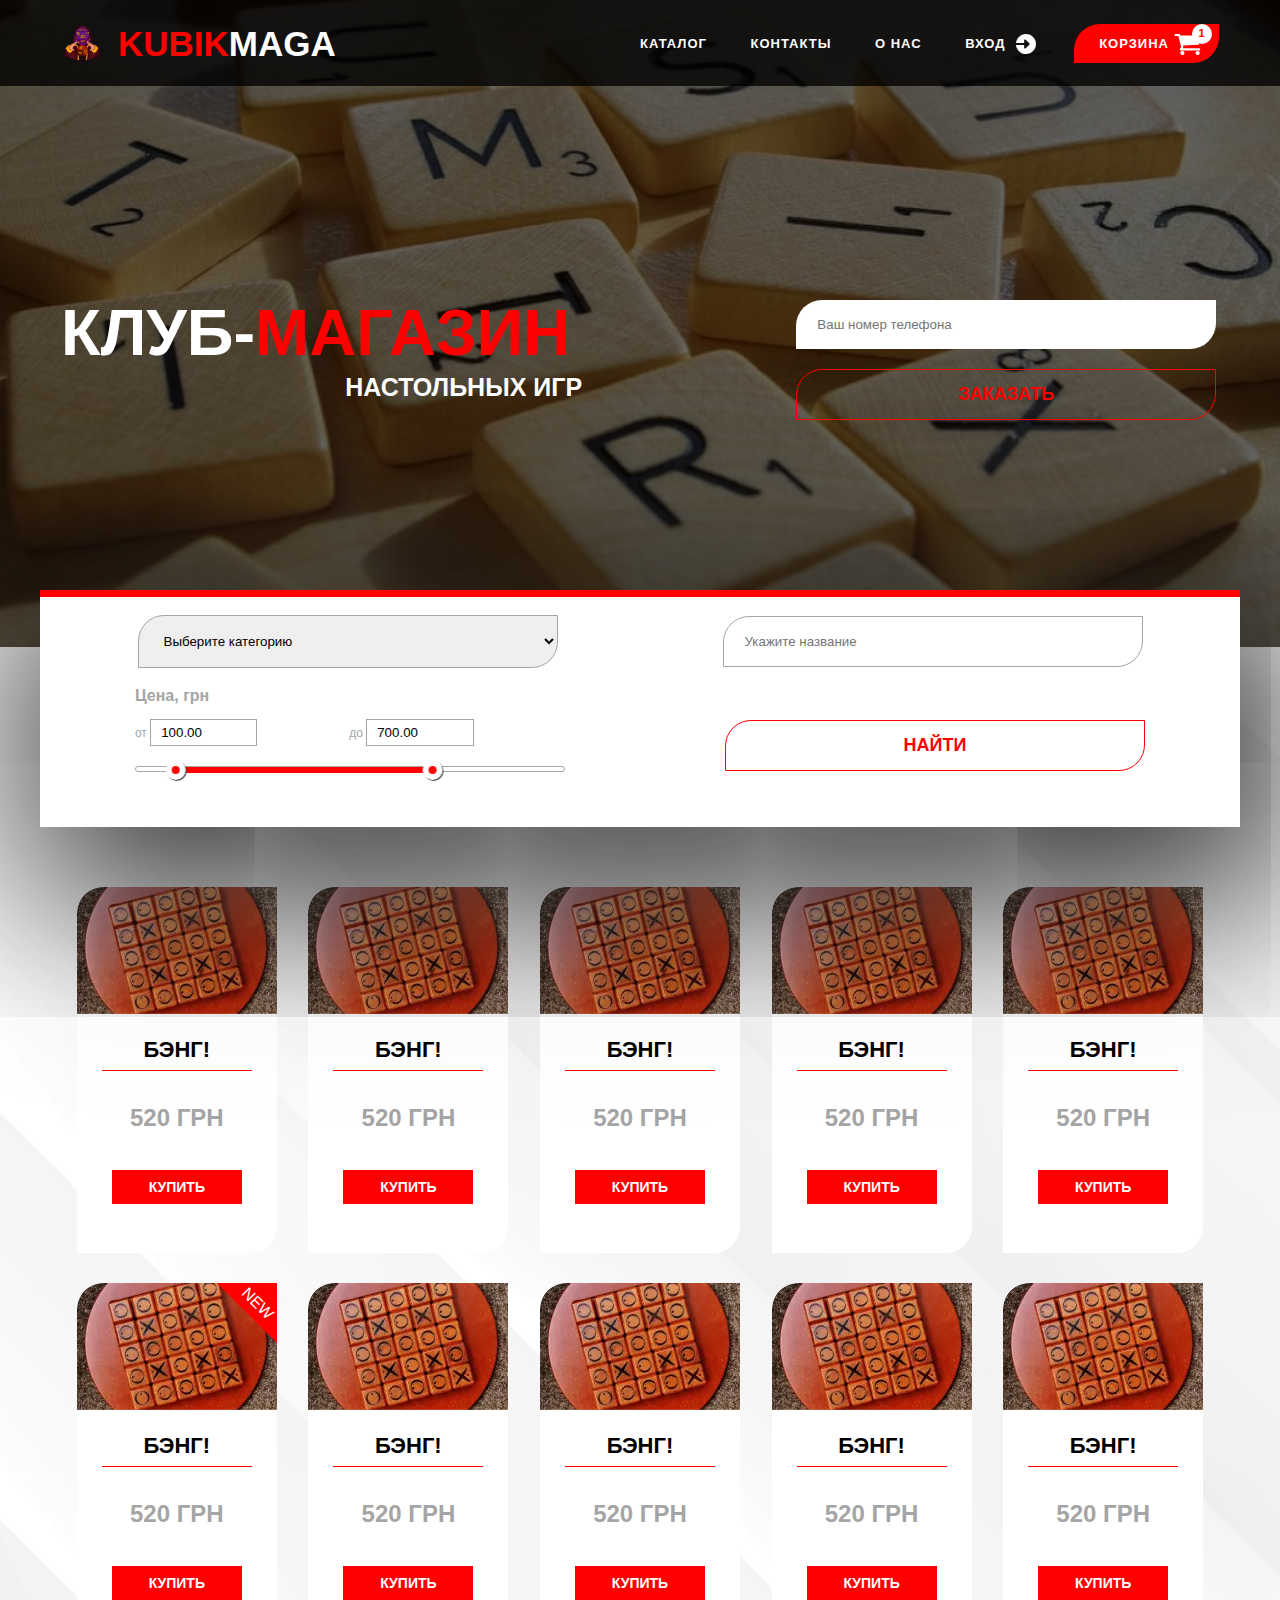
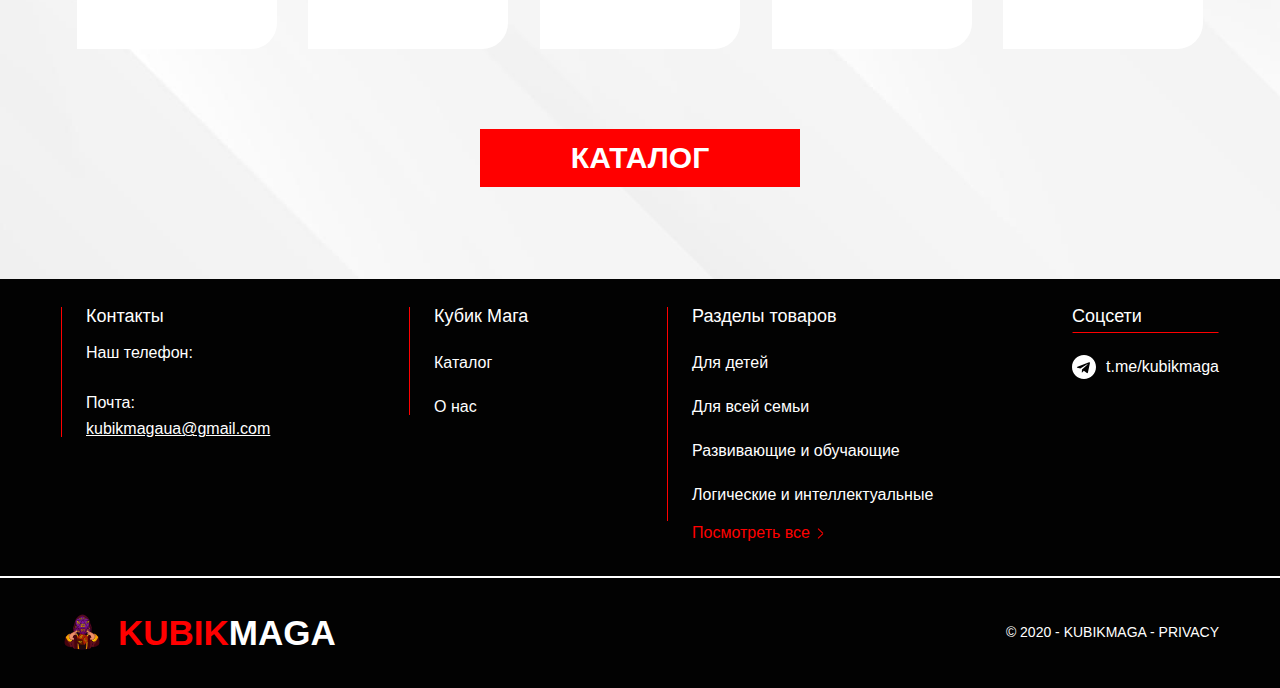
==== commit 4fe77047: "Added popups, order page and register" ====
--- a/index.html
+++ b/index.html
@@ -47,7 +47,7 @@
  <body> 	<div class="page">-		<header class="header">+		<header class="header lock__padding">     <div class="container">          <div class="header__inner inner">@@ -78,7 +78,7 @@
         </li>          <li class="nav__item nav__item--inp inner">-            <a href="#" class="nav__link"><span>Вход</span>+            <a href="#popup-sign" class="nav__link popup__link"><span>Вход</span>                 <svg width="19" height="19" viewBox="0 0 19 19" fill="none" xmlns="http://www.w3.org/2000/svg">                     <path                         d="M9.47829 0C4.51146 0 0.437928 3.79481 0 8.63634H7.74718V6.04542C7.74718 5.69657 7.9583 5.3814 8.28116 5.24746C8.60497 5.11368 8.97712 5.18784 9.22469 5.43485L12.6871 8.88951C13.0256 9.22714 13.0256 9.77287 12.6871 10.1106L9.22469 13.5651C8.97712 13.8122 8.60497 13.8865 8.28116 13.7525C7.9583 13.6188 7.74718 13.3034 7.74718 12.9546V10.3637H0C0.437928 15.2052 4.51146 19 9.47829 19C14.7369 19 19 14.7466 19 9.50008C19 4.25341 14.7369 0 9.47829 0Z" />@@ -87,7 +87,7 @@
         </li>          <li class="nav__item nav__item--cart cart inner">-            <a href="#" class="nav__link"><span>Корзина</span>+            <a href="#popup-cart" class="nav__link popup__link"><span>Корзина</span>                 <svg width="31" height="25" viewBox="0 0 31 25" fill="none" xmlns="http://www.w3.org/2000/svg">                     <g clip-path="url(#clip0)">                         <path@@ -103,7 +103,7 @@
                         </clipPath>                     </defs>                 </svg>-                <span class="cart__amount">0</span>+                <span class="cart__amount">1</span>             </a>         </li>     </ul>@@ -123,7 +123,7 @@
             </div>              <form action="#" class="preview__form form">-                <input class="form__input" type="text" placeholder="Ваш номер телефона">+                <input class="form__input" type="tel" placeholder="Ваш номер телефона">                 <button class="form__button" type="submit">Заказать</button>             </form>         </div>@@ -166,103 +166,103 @@
                 <div class="card__text">                     <h2 class="card__head">Бэнг!</h2>                     <h3 class="card__price">520 грн</h3>-                    <a href="#" class="card__button">Купить</a>--                    <div class="card__notices">-                        <div class="card__note">-                            <picture><source srcset="img/icons/clock.svg" type="image/webp"><img src="img/icons/clock.svg" alt=""></picture> <span>30+</span>-                        </div>-                        <div class="card__note">-                            <picture><source srcset="img/icons/group.svg" type="image/webp"><img src="img/icons/group.svg" alt=""></picture> <span>3-6</span>-                        </div>-                        <div class="card__note">-                            <span>16+</span>-                        </div>-                    </div>-                </div>-            </div>--            <div class="catalog__card card">-                <div class="card__img">-                    <picture><source srcset="img/catalog/item.webp" type="image/webp"><img src="img/catalog/item.png" alt=""></picture>-                </div>--                <div class="card__text">-                    <h2 class="card__head">Бэнг!</h2>-                    <h3 class="card__price">520 грн</h3>-                    <a href="#" class="card__button">Купить</a>--                    <div class="card__notices">-                        <div class="card__note">-                            <picture><source srcset="img/icons/clock.svg" type="image/webp"><img src="img/icons/clock.svg" alt=""></picture> <span>30+</span>-                        </div>-                        <div class="card__note">-                            <picture><source srcset="img/icons/group.svg" type="image/webp"><img src="img/icons/group.svg" alt=""></picture> <span>3-6</span>-                        </div>-                        <div class="card__note">-                            <span>16+</span>-                        </div>-                    </div>-                </div>-            </div>--            <div class="catalog__card card">-                <div class="card__img">-                    <picture><source srcset="img/catalog/item.webp" type="image/webp"><img src="img/catalog/item.png" alt=""></picture>-                </div>--                <div class="card__text">-                    <h2 class="card__head">Бэнг!</h2>-                    <h3 class="card__price">520 грн</h3>-                    <a href="#" class="card__button">Купить</a>--                    <div class="card__notices">-                        <div class="card__note">-                            <picture><source srcset="img/icons/clock.svg" type="image/webp"><img src="img/icons/clock.svg" alt=""></picture> <span>30+</span>-                        </div>-                        <div class="card__note">-                            <picture><source srcset="img/icons/group.svg" type="image/webp"><img src="img/icons/group.svg" alt=""></picture> <span>3-6</span>-                        </div>-                        <div class="card__note">-                            <span>16+</span>-                        </div>-                    </div>-                </div>-            </div>--            <div class="catalog__card card">-                <div class="card__img">-                    <picture><source srcset="img/catalog/item.webp" type="image/webp"><img src="img/catalog/item.png" alt=""></picture>-                </div>--                <div class="card__text">-                    <h2 class="card__head">Бэнг!</h2>-                    <h3 class="card__price">520 грн</h3>-                    <a href="#" class="card__button">Купить</a>--                    <div class="card__notices">-                        <div class="card__note">-                            <picture><source srcset="img/icons/clock.svg" type="image/webp"><img src="img/icons/clock.svg" alt=""></picture> <span>30+</span>-                        </div>-                        <div class="card__note">-                            <picture><source srcset="img/icons/group.svg" type="image/webp"><img src="img/icons/group.svg" alt=""></picture> <span>3-6</span>-                        </div>-                        <div class="card__note">-                            <span>16+</span>-                        </div>-                    </div>-                </div>-            </div>--            <div class="catalog__card card">-                <div class="card__img">-                    <picture><source srcset="img/catalog/item.webp" type="image/webp"><img src="img/catalog/item.png" alt=""></picture>-                </div>--                <div class="card__text">-                    <h2 class="card__head">Бэнг!</h2>-                    <h3 class="card__price">520 грн</h3>-                    <a href="#" class="card__button">Купить</a>+                    <a href="product.html" class="card__button">Купить</a>++                    <div class="card__notices">+                        <div class="card__note">+                            <picture><source srcset="img/icons/clock.svg" type="image/webp"><img src="img/icons/clock.svg" alt=""></picture> <span>30+</span>+                        </div>+                        <div class="card__note">+                            <picture><source srcset="img/icons/group.svg" type="image/webp"><img src="img/icons/group.svg" alt=""></picture> <span>3-6</span>+                        </div>+                        <div class="card__note">+                            <span>16+</span>+                        </div>+                    </div>+                </div>+            </div>++            <div class="catalog__card card">+                <div class="card__img">+                    <picture><source srcset="img/catalog/item.webp" type="image/webp"><img src="img/catalog/item.png" alt=""></picture>+                </div>++                <div class="card__text">+                    <h2 class="card__head">Бэнг!</h2>+                    <h3 class="card__price">520 грн</h3>+                    <a href="product.html" class="card__button">Купить</a>++                    <div class="card__notices">+                        <div class="card__note">+                            <picture><source srcset="img/icons/clock.svg" type="image/webp"><img src="img/icons/clock.svg" alt=""></picture> <span>30+</span>+                        </div>+                        <div class="card__note">+                            <picture><source srcset="img/icons/group.svg" type="image/webp"><img src="img/icons/group.svg" alt=""></picture> <span>3-6</span>+                        </div>+                        <div class="card__note">+                            <span>16+</span>+                        </div>+                    </div>+                </div>+            </div>++            <div class="catalog__card card">+                <div class="card__img">+                    <picture><source srcset="img/catalog/item.webp" type="image/webp"><img src="img/catalog/item.png" alt=""></picture>+                </div>++                <div class="card__text">+                    <h2 class="card__head">Бэнг!</h2>+                    <h3 class="card__price">520 грн</h3>+                    <a href="product.html" class="card__button">Купить</a>++                    <div class="card__notices">+                        <div class="card__note">+                            <picture><source srcset="img/icons/clock.svg" type="image/webp"><img src="img/icons/clock.svg" alt=""></picture> <span>30+</span>+                        </div>+                        <div class="card__note">+                            <picture><source srcset="img/icons/group.svg" type="image/webp"><img src="img/icons/group.svg" alt=""></picture> <span>3-6</span>+                        </div>+                        <div class="card__note">+                            <span>16+</span>+                        </div>+                    </div>+                </div>+            </div>++            <div class="catalog__card card">+                <div class="card__img">+                    <picture><source srcset="img/catalog/item.webp" type="image/webp"><img src="img/catalog/item.png" alt=""></picture>+                </div>++                <div class="card__text">+                    <h2 class="card__head">Бэнг!</h2>+                    <h3 class="card__price">520 грн</h3>+                    <a href="product.html" class="card__button">Купить</a>++                    <div class="card__notices">+                        <div class="card__note">+                            <picture><source srcset="img/icons/clock.svg" type="image/webp"><img src="img/icons/clock.svg" alt=""></picture> <span>30+</span>+                        </div>+                        <div class="card__note">+                            <picture><source srcset="img/icons/group.svg" type="image/webp"><img src="img/icons/group.svg" alt=""></picture> <span>3-6</span>+                        </div>+                        <div class="card__note">+                            <span>16+</span>+                        </div>+                    </div>+                </div>+            </div>++            <div class="catalog__card card">+                <div class="card__img">+                    <picture><source srcset="img/catalog/item.webp" type="image/webp"><img src="img/catalog/item.png" alt=""></picture>+                </div>++                <div class="card__text">+                    <h2 class="card__head">Бэнг!</h2>+                    <h3 class="card__price">520 грн</h3>+                    <a href="product.html" class="card__button">Купить</a>                      <div class="card__notices">                         <div class="card__note">@@ -286,103 +286,103 @@
                 <div class="card__text">                     <h2 class="card__head">Бэнг!</h2>                     <h3 class="card__price">520 грн</h3>-                    <a href="#" class="card__button">Купить</a>--                    <div class="card__notices">-                        <div class="card__note">-                            <picture><source srcset="img/icons/clock.svg" type="image/webp"><img src="img/icons/clock.svg" alt=""></picture> <span>30+</span>-                        </div>-                        <div class="card__note">-                            <picture><source srcset="img/icons/group.svg" type="image/webp"><img src="img/icons/group.svg" alt=""></picture> <span>3-6</span>-                        </div>-                        <div class="card__note">-                            <span>16+</span>-                        </div>-                    </div>-                </div>-            </div>--            <div class="catalog__card card">-                <div class="card__img">-                    <picture><source srcset="img/catalog/item.webp" type="image/webp"><img src="img/catalog/item.png" alt=""></picture>-                </div>--                <div class="card__text">-                    <h2 class="card__head">Бэнг!</h2>-                    <h3 class="card__price">520 грн</h3>-                    <a href="#" class="card__button">Купить</a>--                    <div class="card__notices">-                        <div class="card__note">-                            <picture><source srcset="img/icons/clock.svg" type="image/webp"><img src="img/icons/clock.svg" alt=""></picture> <span>30+</span>-                        </div>-                        <div class="card__note">-                            <picture><source srcset="img/icons/group.svg" type="image/webp"><img src="img/icons/group.svg" alt=""></picture> <span>3-6</span>-                        </div>-                        <div class="card__note">-                            <span>16+</span>-                        </div>-                    </div>-                </div>-            </div>--            <div class="catalog__card card">-                <div class="card__img">-                    <picture><source srcset="img/catalog/item.webp" type="image/webp"><img src="img/catalog/item.png" alt=""></picture>-                </div>--                <div class="card__text">-                    <h2 class="card__head">Бэнг!</h2>-                    <h3 class="card__price">520 грн</h3>-                    <a href="#" class="card__button">Купить</a>--                    <div class="card__notices">-                        <div class="card__note">-                            <picture><source srcset="img/icons/clock.svg" type="image/webp"><img src="img/icons/clock.svg" alt=""></picture> <span>30+</span>-                        </div>-                        <div class="card__note">-                            <picture><source srcset="img/icons/group.svg" type="image/webp"><img src="img/icons/group.svg" alt=""></picture> <span>3-6</span>-                        </div>-                        <div class="card__note">-                            <span>16+</span>-                        </div>-                    </div>-                </div>-            </div>--            <div class="catalog__card card">-                <div class="card__img">-                    <picture><source srcset="img/catalog/item.webp" type="image/webp"><img src="img/catalog/item.png" alt=""></picture>-                </div>--                <div class="card__text">-                    <h2 class="card__head">Бэнг!</h2>-                    <h3 class="card__price">520 грн</h3>-                    <a href="#" class="card__button">Купить</a>--                    <div class="card__notices">-                        <div class="card__note">-                            <picture><source srcset="img/icons/clock.svg" type="image/webp"><img src="img/icons/clock.svg" alt=""></picture> <span>30+</span>-                        </div>-                        <div class="card__note">-                            <picture><source srcset="img/icons/group.svg" type="image/webp"><img src="img/icons/group.svg" alt=""></picture> <span>3-6</span>-                        </div>-                        <div class="card__note">-                            <span>16+</span>-                        </div>-                    </div>-                </div>-            </div>--            <div class="catalog__card card">-                <div class="card__img">-                    <picture><source srcset="img/catalog/item.webp" type="image/webp"><img src="img/catalog/item.png" alt=""></picture>-                </div>--                <div class="card__text">-                    <h2 class="card__head">Бэнг!</h2>-                    <h3 class="card__price">520 грн</h3>-                    <a href="#" class="card__button">Купить</a>+                    <a href="product.html" class="card__button">Купить</a>++                    <div class="card__notices">+                        <div class="card__note">+                            <picture><source srcset="img/icons/clock.svg" type="image/webp"><img src="img/icons/clock.svg" alt=""></picture> <span>30+</span>+                        </div>+                        <div class="card__note">+                            <picture><source srcset="img/icons/group.svg" type="image/webp"><img src="img/icons/group.svg" alt=""></picture> <span>3-6</span>+                        </div>+                        <div class="card__note">+                            <span>16+</span>+                        </div>+                    </div>+                </div>+            </div>++            <div class="catalog__card card">+                <div class="card__img">+                    <picture><source srcset="img/catalog/item.webp" type="image/webp"><img src="img/catalog/item.png" alt=""></picture>+                </div>++                <div class="card__text">+                    <h2 class="card__head">Бэнг!</h2>+                    <h3 class="card__price">520 грн</h3>+                    <a href="product.html" class="card__button">Купить</a>++                    <div class="card__notices">+                        <div class="card__note">+                            <picture><source srcset="img/icons/clock.svg" type="image/webp"><img src="img/icons/clock.svg" alt=""></picture> <span>30+</span>+                        </div>+                        <div class="card__note">+                            <picture><source srcset="img/icons/group.svg" type="image/webp"><img src="img/icons/group.svg" alt=""></picture> <span>3-6</span>+                        </div>+                        <div class="card__note">+                            <span>16+</span>+                        </div>+                    </div>+                </div>+            </div>++            <div class="catalog__card card">+                <div class="card__img">+                    <picture><source srcset="img/catalog/item.webp" type="image/webp"><img src="img/catalog/item.png" alt=""></picture>+                </div>++                <div class="card__text">+                    <h2 class="card__head">Бэнг!</h2>+                    <h3 class="card__price">520 грн</h3>+                    <a href="product.html" class="card__button">Купить</a>++                    <div class="card__notices">+                        <div class="card__note">+                            <picture><source srcset="img/icons/clock.svg" type="image/webp"><img src="img/icons/clock.svg" alt=""></picture> <span>30+</span>+                        </div>+                        <div class="card__note">+                            <picture><source srcset="img/icons/group.svg" type="image/webp"><img src="img/icons/group.svg" alt=""></picture> <span>3-6</span>+                        </div>+                        <div class="card__note">+                            <span>16+</span>+                        </div>+                    </div>+                </div>+            </div>++            <div class="catalog__card card">+                <div class="card__img">+                    <picture><source srcset="img/catalog/item.webp" type="image/webp"><img src="img/catalog/item.png" alt=""></picture>+                </div>++                <div class="card__text">+                    <h2 class="card__head">Бэнг!</h2>+                    <h3 class="card__price">520 грн</h3>+                    <a href="product.html" class="card__button">Купить</a>++                    <div class="card__notices">+                        <div class="card__note">+                            <picture><source srcset="img/icons/clock.svg" type="image/webp"><img src="img/icons/clock.svg" alt=""></picture> <span>30+</span>+                        </div>+                        <div class="card__note">+                            <picture><source srcset="img/icons/group.svg" type="image/webp"><img src="img/icons/group.svg" alt=""></picture> <span>3-6</span>+                        </div>+                        <div class="card__note">+                            <span>16+</span>+                        </div>+                    </div>+                </div>+            </div>++            <div class="catalog__card card">+                <div class="card__img">+                    <picture><source srcset="img/catalog/item.webp" type="image/webp"><img src="img/catalog/item.png" alt=""></picture>+                </div>++                <div class="card__text">+                    <h2 class="card__head">Бэнг!</h2>+                    <h3 class="card__price">520 грн</h3>+                    <a href="product.html" class="card__button">Купить</a>                      <div class="card__notices">                         <div class="card__note">@@ -404,6 +404,140 @@
 		<a href="catalog.html" class="button">     Каталог </a>+		<div class="popup popup--sign" id="popup-sign">+	<div class="popup__body">+		+		<div class="popup__content">++			<a href="#" class="popup__close close-popup">&times</a>++			<div class="popup__title">Регистрация</div>++			<form action="#" class="popup__form form--signUp">+                <input type="text" class="popup__input" placeholder="Имя">+                <input type="email" class="popup__input" placeholder="Электронная почта">+                <input type="tel" class="popup__input" placeholder="Мобильный телефон">+                <input type="password" class="popup__input" placeholder="Пароль">+                <input type="password" class="popup__input" placeholder="Потверждение пароля">+                <div class="popup__buttons">+                    <button class="popup__button" type="submit">Регистрация</button>+                    <button class="popup__button popup__button--mod" type="reset">Отменить</button>+                </div>+            </form>++            <div class="popup__title">Уже зарегистрированы?</div>+            +            <form action="#" class="popup__form form--signIn">+                <input type="text" class="popup__input" placeholder="Телефон или Email">+                <input type="password" class="popup__input" placeholder="Пароль">+                <p class="popup__signIn">Войти с помощью: +                    <a href="#">+                        <svg width="18" height="18" viewBox="0 0 18 18" fill="none" xmlns="http://www.w3.org/2000/svg">+                            <g clip-path="url(#clip0)">+                                <path+                                    d="M3.98918 10.8775L3.36263 13.2165L1.07258 13.2649C0.388195 11.9956 0 10.5432 0 8.99985C0 7.50744 0.362953 6.10006 1.00631 4.86084H1.0068L3.04559 5.23462L3.9387 7.26117C3.75177 7.80612 3.64989 8.39112 3.64989 8.99985C3.64996 9.66051 3.76963 10.2935 3.98918 10.8775Z"+                                    fill="#FBBB00" />+                                <path+                                    d="M17.8426 7.31885C17.946 7.86328 17.9999 8.42553 17.9999 9.00016C17.9999 9.6445 17.9321 10.273 17.8031 10.8793C17.365 12.9424 16.2202 14.7438 14.6343 16.0187L14.6338 16.0182L12.0659 15.8872L11.7024 13.6184C12.7547 13.0012 13.5771 12.0354 14.0103 10.8793H9.19775V7.31885H14.0805H17.8426Z"+                                    fill="#518EF8" />+                                <path+                                    d="M14.6338 16.0178L14.6343 16.0183C13.092 17.258 11.1327 17.9998 8.99993 17.9998C5.57251 17.9998 2.59263 16.0841 1.07251 13.2649L3.98911 10.8774C4.74915 12.9059 6.70591 14.3499 8.99993 14.3499C9.98596 14.3499 10.9097 14.0833 11.7024 13.618L14.6338 16.0178Z"+                                    fill="#28B446" />+                                <path+                                    d="M14.7447 2.07197L11.8291 4.45894C11.0087 3.94615 10.039 3.64992 9.00004 3.64992C6.65409 3.64992 4.66073 5.16013 3.93877 7.26131L1.00684 4.86098H1.00635C2.50421 1.97307 5.52168 0 9.00004 0C11.1838 0 13.186 0.777867 14.7447 2.07197Z"+                                    fill="#F14336" />+                            </g>+                            <defs>+                                <clipPath id="clip0">+                                    <rect width="18" height="18" fill="white" />+                                </clipPath>+                            </defs>+                        </svg>+                    </a> +                    <a href="#">+                        <svg width="18" height="18" viewBox="0 0 18 18" fill="none" xmlns="http://www.w3.org/2000/svg">+                            <g clip-path="url(#clip0)">+                                <path+                                    d="M17.0064 3.181e-08H0.992752C0.444397 0.00027469 -0.000137297 0.445084 3.181e-08 0.993576V17.0072C0.00027469 17.5556 0.445084 18.0001 0.993576 18H17.0064C17.5551 18.0001 17.9999 17.5555 18 17.0068C18 17.0067 18 17.0066 18 17.0064V0.992752C17.9997 0.444397 17.5549 -0.000137297 17.0064 3.181e-08V3.181e-08Z"+                                    fill="#4267B2" />+                                <path+                                    d="M12.4277 17.9998V11.0389H14.7744L15.126 8.31429H12.4277V6.57899C12.4277 5.79196 12.6462 5.25569 13.7748 5.25569H15.2051V2.82538C14.9562 2.79228 14.1025 2.71826 13.109 2.71826C11.0348 2.71826 9.61523 3.98389 9.61523 6.30914V8.31429H7.27734V11.0389H9.61523V17.9998H12.4277Z"+                                    fill="white" />+                            </g>+                            <defs>+                                <clipPath id="clip0">+                                    <rect width="18" height="18" fill="white" />+                                </clipPath>+                            </defs>+                        </svg>+                    </a> +                </p>+                <div class="popup__buttons">+                    <button class="popup__button" type="submit">Войти</button>+                    <a href="#" class="popup__button popup__button--mod">Забыли пароль?</a>+                </div>+            </form>+		</div>++	</div>+</div>+		<div class="popup popup--cart" id="popup-cart">+    <div class="popup__body">++        <div class="popup__content">++            <div class="popup__title">Корзина</div>++            <form action="#" class="popup__form form--cart">+                <div class="popup__product">+                    +                    <div class="popup__game game">+                        <h2 class="game__title">Настольная игра "Бэнг!"</h2>+                        <p class="game__code">Код: *****</p>+                        <p class="game__price">Цена: 520 грн</p>+                    </div>++                    <div class="popup__amount amount">+                        <p class="amount__title">Количество шт.</p>++                        <div class="amount__counter">+                            <button class="amount__button">+</button>+                            <input class="amount__input" type="text" value="1" placeholder="Кол-во">+                            <button class="amount__button">-</button>+                        </div>+                    </div>++                    <div class="popup__sum sum">+                        <h2 class="sum__title">Сумма</h2>+                        <p class="sum__price">520 грн</p>+                    </div>++                    <a href="#" class="popup__delete">+                        <svg width="20" height="20" viewBox="0 0 20 20" fill="none" xmlns="http://www.w3.org/2000/svg">+                            <path+                                d="M3.33325 17.7777C3.33325 19.0055 4.32768 19.9999 5.55549 19.9999H14.4444C15.6722 19.9999 16.6666 19.0055 16.6666 17.7777V4.44434H3.33325V17.7777Z"+                                fill="#C4C4C4" />+                            <path d="M13.8888 1.11109L12.7777 0H7.22217L6.11102 1.11109H2.22217V3.33333H17.7777V1.11109H13.8888Z"+                                fill="#C4C4C4" />+                        </svg>++                    </a>+                </div>++                <div class="popup__pricing">+                    <p class="popup__price">К оплате без доставки: <strong>520 грн</strong></p>+                    +                    <div class="popup__buttons">+                        <button class="popup__button popup__button--mod close-popup" type="reset">Продолжить подбор товаров</button>+                        <a href="order.html" class="popup__button">Оформить заказ</a>+                    </div>+                </div>+            </form>++        </div>++    </div>+</div> 		<footer class="footer">      <div class="footer__inner footer__inner--top">--- a/css/style.min.css
+++ b/css/style.min.css
@@ -1 +1 @@
-*{padding:0;margin:0;border:0}*,:after,:before{-webkit-box-sizing:border-box;box-sizing:border-box}:active,:focus{outline:0}a:active,a:focus{outline:0}aside,footer,header,nav{display:block}body,html{height:100%;width:100%;font-size:100%;line-height:1;font-size:14px;-ms-text-size-adjust:100%;-moz-text-size-adjust:100%;-webkit-text-size-adjust:100%}button,input,textarea{font-family:inherit}input::-ms-clear{display:none}button{cursor:pointer}button::-moz-focus-inner{padding:0;border:0}textarea{resize:none}a,a:visited{text-decoration:none}a:hover{text-decoration:none}ulli{list-style:none}img{vertical-align:top}h1,h2,h3,h4,h5,h6{font-size:inherit;font-weight:400}input:focus::-webkit-input-placeholder{color:transparent}input:focus:-moz-placeholder{color:transparent}input:focus::-moz-placeholder{color:transparent}input:focus:-ms-input-placeholder{color:transparent}::-moz-selection{fill:#212121;color:#212121;background:red}::selection{fill:#212121;color:#212121;background:red}img::-moz-selection{background:0 0}img::selection{background:0 0}body{font-family:Roboto,sans-serif;font-size:10px}.page{min-height:100vh;display:-webkit-box;display:-ms-flexbox;display:flex;-webkit-box-orient:vertical;-webkit-box-direction:normal;-ms-flex-direction:column;flex-direction:column;overflow:hidden}.inner{display:-webkit-box;display:-ms-flexbox;display:flex;-webkit-box-pack:justify;-ms-flex-pack:justify;justify-content:space-between;-webkit-box-align:center;-ms-flex-align:center;align-items:center}.container{max-width:1200px;width:100%;margin:0 auto;padding:0 1.5rem;overflow:hidden}.title{font-weight:700;color:#fff;text-transform:uppercase;font-size:6.5em}.title span{color:red}.subtitle{font-weight:700;font-size:25px;text-transform:uppercase;color:#fff}.-top{position:relative;top:-60px;z-index:10}.-redbt{position:relative}.-redbt:after{content:'';position:absolute;top:0;left:0;background:red;width:100%;height:7px}a:focus,button:focus,input:focus,option:focus,select:focus{border:1px solid #3b5998}.header{position:absolute;top:0;left:0;width:100%;min-height:86px;background:rgba(0,0,0,.78);z-index:1000;-webkit-transition:all .4s ease;-o-transition:all .4s ease;transition:all .4s ease}.header .container{height:86px}.header__inner{height:100%}.header__burger{position:absolute;top:50%;right:20px;visibility:hidden;display:none;opacity:0;-webkit-transition:all .4s ease;-o-transition:all .4s ease;transition:all .4s ease;-webkit-transform:translateY(-50%);-ms-transform:translateY(-50%);transform:translateY(-50%)}.header__burger span{-webkit-transition:all .4s ease;-o-transition:all .4s ease;transition:all .4s ease}.header__burger span:after,.header__burger span:before{-webkit-transition:all .4s ease;-o-transition:all .4s ease;transition:all .4s ease}@-webkit-keyframes toggleDown{0%{top:-100%}100%{top:0}}@keyframes toggleDown{0%{top:-100%}100%{top:0}}.logo{position:relative;z-index:1000}.logo a{display:-webkit-box;display:-ms-flexbox;display:flex;-webkit-box-align:center;-ms-flex-align:center;align-items:center;color:red;font-size:3.5em;font-family:"Roboto Slab",sans-serif;text-transform:uppercase;font-weight:700;-webkit-transition:color .4s ease;-o-transition:color .4s ease;transition:color .4s ease}.logo a span{color:#fff;-webkit-transition:color .4s ease;-o-transition:color .4s ease;transition:color .4s ease}.logo a:hover{color:#fff}.logo a:hover span{color:red}.logo img{margin-right:15px;width:3rem}.nav{width:50%}.nav__inner{width:100%}.nav__item{list-style-type:none;font-size:1.3em}.nav__item--inp{position:relative;padding-right:25px}.nav__item--inp svg{position:absolute;top:-3px;right:-5px;width:20px;height:20px;fill:#fff;-webkit-transition:fill .4s ease;-o-transition:fill .4s ease;transition:fill .4s ease}.nav__item--inp:hover svg{fill:red}.nav__item--cart{position:relative;display:-webkit-box;display:-ms-flexbox;display:flex;-webkit-box-align:center;-ms-flex-align:center;align-items:center;-webkit-box-pack:center;-ms-flex-pack:center;justify-content:center;background:red;border-bottom-right-radius:26px;border-top-left-radius:26px;color:#fff;-webkit-transition:all .4s ease;-o-transition:all .4s ease;transition:all .4s ease}.nav__item--cart .nav__link{padding:13px 50px 13px 25px}.nav__item--cart svg{position:absolute;top:5px;right:15px;width:30px;height:30px;fill:#fff;-webkit-transition:fill .4s ease;-o-transition:fill .4s ease;transition:fill .4s ease}.nav__item--cart:hover{background:#811010}.nav__item--cart:hover .nav__link{color:#eee}.nav__item--cart:hover svg{fill:#eee}.nav__link{color:#fff;text-transform:uppercase;font-weight:700;text-decoration:none;letter-spacing:1px;-webkit-transition:color .4s ease;-o-transition:color .4s ease;transition:color .4s ease}.nav__link:hover{color:red}.cart__amount{position:absolute;display:-webkit-box;display:-ms-flexbox;display:flex;-webkit-box-pack:center;-ms-flex-pack:center;justify-content:center;-webkit-box-align:center;-ms-flex-align:center;align-items:center;top:0;right:7px;width:20px;height:20px;border-radius:50%;background:#fff;color:red;font-size:11px}.preview{position:relative;z-index:0;padding:300px 0 230px;background:url(../img/preview/preview-1.jpg) center no-repeat;background-size:cover}.preview:after{content:'';position:absolute;top:0;left:0;bottom:0;right:0;z-index:1;background:rgba(0,0,0,.6)}.preview__inner{position:relative;display:-webkit-box;display:-ms-flexbox;display:flex;-webkit-box-pack:justify;-ms-flex-pack:justify;justify-content:space-between;-ms-flex-wrap:wrap;flex-wrap:wrap;z-index:2}.preview__heading{width:45%}.preview__title{margin-bottom:10px;word-wrap:none}.preview__subtitle{text-align:right}.preview__form{width:36.5%}.form__input{max-width:420px;min-width:290px;width:100%;padding:1.22rem 1.5rem;margin-bottom:20px;border-top-left-radius:26px;border-bottom-right-radius:26px}.form__input--b{border:1px solid #a5a5a5}.form__input input::-moz-placeholder,.form__input input::-ms-input-placeholder,.form__input input::-webkit-input-placeholder{color:#a5a5a5;font-size:1.8em;font-weight:700}.form__button{max-width:420px;min-width:290px;width:100%;padding:1rem;font-size:1.8em;text-transform:uppercase;font-weight:700;color:red;background:0 0;border:1px solid red;border-top-left-radius:26px;border-bottom-right-radius:26px;-webkit-transition:all .4s ease;-o-transition:all .4s ease;transition:all .4s ease}.form__button:hover{background:red;color:#fff}.main .container{padding:25px 15px;background:#fff;-webkit-box-shadow:20px 40px 200px 30px #222;box-shadow:20px 40px 200px 30px #222}.main .form{-ms-flex-pack:distribute;justify-content:space-around;-ms-flex-wrap:wrap;flex-wrap:wrap}.price{margin-bottom:30px}.price__title{margin-bottom:15px;font-weight:700;font-size:1.6em;color:#a5a5a5}.price__inputs{margin-bottom:20px;display:-webkit-box;display:-ms-flexbox;display:flex;-webkit-box-pack:justify;-ms-flex-pack:justify;justify-content:space-between;-ms-flex-wrap:wrap;flex-wrap:wrap}.price__inputs input{padding:5px 10px}.price__inputs p{font-size:12px;color:#a5a5a5}.price__input{width:50%}.price__range{width:100%;height:6px;position:relative;border:1px solid #a5a5a5;border-radius:4px}.noUi-base{width:100%;height:100%;position:relative;z-index:1;border-radius:4px}.noUi-origin{width:10%;will-change:transform;position:absolute;z-index:1;top:0;right:0;-ms-transform-origin:0 0;-webkit-transform-origin:0 0;-webkit-transform-style:preserve-3d;transform-origin:0 0;-webkit-transform-style:flat;transform-style:flat}.noUi-connects{height:6px;overflow:hidden;border-radius:4px}.noUi-connect{width:100%;height:6px;will-change:transform;position:absolute;z-index:1;top:0;right:0;-ms-transform-origin:0 0;-webkit-transform-origin:0 0;-webkit-transform-style:preserve-3d;transform-origin:0 0;-webkit-transform-style:flat;transform-style:flat;background:red}.noUi-handle{width:20px;height:20px;border-radius:50%;position:relative;top:-7px;right:-30px;background:#fff;-webkit-box-shadow:1px 1px #444;box-shadow:1px 1px #444;cursor:-webkit-grab;cursor:grab}.noUi-handle:active{cursor:-webkit-grabbing;cursor:grabbing}.noUi-handle:after{content:'';position:absolute;top:50%;left:50%;background:red;width:8px;height:8px;border-radius:50%;-webkit-transform:translate(-50%,-50%);-ms-transform:translate(-50%,-50%);transform:translate(-50%,-50%)}.catalog{position:relative;top:-240px;margin-bottom:-240px;z-index:0;background:url(../img/catalog/bg.jpg) center no-repeat;background-size:cover}.catalog__inner{padding:240px 0 200px}.card{margin:0 auto 30px;max-width:200px;width:100%;position:relative;z-index:100;border-top-left-radius:26px;border-bottom-right-radius:26px;background:#fff;overflow:hidden;-webkit-transition:all .4s ease;-o-transition:all .4s ease;transition:all .4s ease}.card:hover{-webkit-box-shadow:1px 1px 10px #232322;box-shadow:1px 1px 10px #232322}.card:hover .card__head{margin-bottom:30px}.card:hover .card__price{margin-bottom:25px}.card:hover .card__notices{margin-top:30px;opacity:1;height:auto;-webkit-transform:translateY(0);-ms-transform:translateY(0);transform:translateY(0)}.card--new::after,.card--new::before{content:'';position:absolute;top:0;right:0;width:30px;height:30px;z-index:10}.card--new::before{border:30px solid transparent;border-top:30px solid red;border-right:30px solid red}.card--new::after{content:'NEW';top:8px;right:12px;color:#fff;font-size:16px;-webkit-transform:rotate(45deg);-ms-transform:rotate(45deg);transform:rotate(45deg)}.card__outer{display:-webkit-box;display:-ms-flexbox;display:flex;-ms-flex-wrap:wrap;flex-wrap:wrap;-webkit-box-pack:justify;-ms-flex-pack:justify;justify-content:space-between}.card__img{width:100%;max-height:130px;overflow:hidden}.card__img img{width:100%;height:100%;-o-object-fit:cover;object-fit:cover;-webkit-transition:all .4s ease;-o-transition:all .4s ease;transition:all .4s ease}.card__img:hover img{-webkit-transform:scale(1.2);-ms-transform:scale(1.2);transform:scale(1.2)}.card__text{padding:25px}.card__head{margin-bottom:45px;position:relative;text-transform:uppercase;color:#000;font-size:22px;font-weight:700;text-align:center;-webkit-transition:all .4s ease;-o-transition:all .4s ease;transition:all .4s ease}.card__head:after{content:'';position:absolute;bottom:-10px;left:50%;height:1px;width:100%;background:red;-webkit-transform:translateX(-50%);-ms-transform:translateX(-50%);transform:translateX(-50%)}.card__price{margin-bottom:40px;text-align:center;text-transform:uppercase;color:#a5a5a5;font-size:24px;font-weight:700;-webkit-transition:all .4s ease;-o-transition:all .4s ease;transition:all .4s ease}.card__button{display:block;margin:0 auto;width:130px;padding:10px;text-align:center;text-transform:uppercase;color:#fff;font-weight:700;background:red;font-size:14px;-webkit-transition:background .4s ease;-o-transition:background .4s ease;transition:background .4s ease}.card__button:hover{background:rgba(255,0,0,.75)}.card__notices{opacity:0;display:-webkit-box;display:-ms-flexbox;display:flex;-webkit-box-pack:justify;-ms-flex-pack:justify;justify-content:space-between;-webkit-transform:translateY(-10px);-ms-transform:translateY(-10px);transform:translateY(-10px);-webkit-transition:all .4s ease;-o-transition:all .4s ease;transition:all .4s ease}.card__note{display:-webkit-box;display:-ms-flexbox;display:flex;-webkit-box-align:center;-ms-flex-align:center;align-items:center;-webkit-box-pack:justify;-ms-flex-pack:justify;justify-content:space-between}.card__note img{margin-right:5px;height:24px;width:24px}.card__note span{font-size:14px;font-weight:500}.card__note:last-child span{font-size:18px}.footer{margin-top:auto;background:#020202}.footer__inner--top{padding:30px 0}.footer__inner--top .inner{-webkit-box-align:start;-ms-flex-align:start;align-items:start}.footer__inner--bottom{position:relative;padding:35px 0}.footer__inner--bottom:after{content:'';position:absolute;top:0;left:0;width:100%;height:2px;background:#fff}.footer__inner .inner{-ms-flex-wrap:wrap;flex-wrap:wrap}.footer__option{margin-bottom:25px;position:relative;left:25px}.footer__option:after{content:'';position:absolute;top:0;left:-25px;width:1px;height:100%;background:red}.footer__option:first-child .footer__link{text-decoration:underline}.footer__option:last-child{left:0}.footer__option:last-child:after{content:'';position:absolute;top:25px;left:50%;width:100%;height:1px;background:red;-webkit-transform:translateX(-50%);-ms-transform:translateX(-50%);transform:translateX(-50%)}.footer__heading{margin-bottom:20px;font-size:1.8em;font-weight:500;color:#fff}.footer .footer__item{margin-bottom:18px;font-size:1.6em;color:#fff}.footer .footer__item:last-child{margin-bottom:0}.footer .footer__link{margin-top:10px;display:inline-block;color:#fff;text-decoration:none;-webkit-transition:all .4s ease;-o-transition:all .4s ease;transition:all .4s ease}.footer .footer__link:hover{text-decoration:none;color:red}.footer .footer__link--more{position:absolute;bottom:-20px;left:0;color:red;-webkit-transition:all .4s ease;-o-transition:all .4s ease;transition:all .4s ease}.footer .footer__link--more:hover{color:#811010}.footer .footer__link--more:hover::after,.footer .footer__link--more:hover::before{background:#811010}.footer .footer__link--more:after,.footer .footer__link--more:before{content:'';position:absolute;top:50%;right:-14px;width:7px;height:1px;background:red;-webkit-transition:all .4s ease;-o-transition:all .4s ease;transition:all .4s ease;-webkit-transform:translateY(-50%);-ms-transform:translateY(-50%);transform:translateY(-50%)}.footer .footer__link--more:before{top:35%;-webkit-transform:translateY(-50%) rotate(45deg);-ms-transform:translateY(-50%) rotate(45deg);transform:translateY(-50%) rotate(45deg)}.footer .footer__link--more:after{top:65%;-webkit-transform:translateY(-50%) rotate(-45deg);-ms-transform:translateY(-50%) rotate(-45deg);transform:translateY(-50%) rotate(-45deg)}.footer .footer__link--icon{display:-webkit-inline-box;display:-ms-inline-flexbox;display:inline-flex;-webkit-box-align:center;-ms-flex-align:center;align-items:center}.footer .footer__link--icon svg{margin-right:10px}.footer .footer__link--icon svg path{fill:#fff;-webkit-transition:fill .4s ease;-o-transition:fill .4s ease;transition:fill .4s ease}.footer .footer__link--icon.fb:hover{color:#3b5998}.footer .footer__link--icon.fb:hover svg path{fill:#3b5998}.footer .footer__link--icon.ig:hover{color:#cc2366}.footer .footer__link--icon.ig:hover svg path{fill:#cc2366}.footer .footer__link--icon.tg:hover{color:#08c}.footer .footer__link--icon.tg:hover svg path{fill:#08c}.footer .footer__link--icon.yt:hover{color:#c4302b}.footer .footer__link--icon.yt:hover svg path{fill:#c4302b}.footer__rights{color:#fff;text-transform:uppercase;font-size:1.4em}.about{margin-bottom:-60px}.about:before{content:'';position:absolute;top:40.3%;left:50%;width:100%;height:1px;background:#000;-webkit-transform:translate(-50%,-50%);-ms-transform:translate(-50%,-50%);transform:translate(-50%,-50%)}.about .container{background:#fff;-webkit-box-shadow:10px 10px 25px rgba(0,0,0,.25);box-shadow:10px 10px 25px rgba(0,0,0,.25)}.about__inner{position:relative;padding:60px 60px 0;display:-webkit-box;display:-ms-flexbox;display:flex;-webkit-box-orient:vertical;-webkit-box-direction:normal;-ms-flex-direction:column;flex-direction:column}.about__inner--top{position:relative}.about__inner--top:after{content:'';position:absolute;bottom:-30px;left:50%;width:1000%;height:1px;background:red;-webkit-transform:translate(-50%);-ms-transform:translate(-50%);transform:translate(-50%)}.about__inner--bottom{padding-bottom:60px}.about__inner--bottom .about__text:not(.about__text--center){width:80%}.about__inner--bottom img{display:block;margin:0 auto;margin-bottom:20px}.about__text{display:block;margin-bottom:40px;font-size:24px;line-height:1.2}.about__text:last-child{margin-bottom:0}.about__text--img{display:-webkit-box;display:-ms-flexbox;display:flex;-webkit-box-pack:justify;-ms-flex-pack:justify;justify-content:space-between}.about__text--img img{max-width:80px;margin-right:30px}.about__text--center{text-align:center}.contacts{margin-bottom:-60px}.contacts .container{background:#fff;-webkit-box-shadow:10px 10px 25px rgba(0,0,0,.25);box-shadow:10px 10px 25px rgba(0,0,0,.25)}.contacts__inner{padding:50px 60px 80px;display:-webkit-box;display:-ms-flexbox;display:flex;-webkit-box-pack:justify;-ms-flex-pack:justify;justify-content:space-between;-webkit-box-align:center;-ms-flex-align:center;align-items:center}.contacts__item{width:50%}.contacts__item--map{max-width:625px;width:100%}.contacts__item--map .contacts__heading{position:relative}.contacts__item--map .contacts__heading:after{content:'';position:absolute;bottom:-12px;left:0;width:100%;height:1px;background:rgba(255,0,0,.7)}.contacts__block{margin-bottom:50px;padding-bottom:15px;position:relative}.contacts__block:after{content:'';position:absolute;top:0;left:-20px;height:100%;width:1px;background:rgba(255,0,0,.7)}.contacts__heading{margin-bottom:30px;font-size:36px;font-weight:700}.contacts__text{display:-webkit-box;display:-ms-flexbox;display:flex;-webkit-box-pack:start;-ms-flex-pack:start;justify-content:start;-ms-flex-wrap:wrap;flex-wrap:wrap}.contacts__info{width:100%;margin-bottom:20px;font-size:18px}.contacts__info:last-child{margin-bottom:0}.contacts__info--b{margin-left:10px;color:#000;font-weight:700}.contacts__info a{-webkit-transition:color .4s ease;-o-transition:color .4s ease;transition:color .4s ease}.contacts__info a:hover{color:red;text-decoration:underline}.contacts__info--mail{text-decoration:underline}.maincatalog{background:url(../img/catalog/bg.jpg) center no-repeat;background-size:cover}.maincatalog__inner{-webkit-box-align:start;-ms-flex-align:start;align-items:start}.maincatalog .aside{max-width:360px;width:100%}.aside{padding:20px 15px 20px 40px;position:relative;overflow:hidden;background:#fff;border-top-left-radius:26px;-webkit-box-shadow:0 10px 25px rgba(0,0,0,.25);box-shadow:0 10px 25px rgba(0,0,0,.25);-webkit-transition:all .4s ease;-o-transition:all .4s ease;transition:all .4s ease}.aside__list{margin-bottom:80px;-webkit-transition:all .4s ease;-o-transition:all .4s ease;transition:all .4s ease}.aside__list--hidden{opacity:0;visibility:hidden;position:absolute}.aside__item{margin-bottom:25px;cursor:pointer;font-size:20px;font-weight:700;list-style-type:none}.aside__item._active{position:relative}.aside__item._active::before{content:"";position:absolute;top:50%;left:-30px;width:24px;height:1px;background:red;-webkit-transform:translateY(-50%);-ms-transform:translateY(-50%);transform:translateY(-50%)}.aside__show{position:absolute;top:345px;left:0;display:-webkit-box;display:-ms-flexbox;display:flex;-webkit-box-pack:center;-ms-flex-pack:center;justify-content:center;-webkit-box-align:center;-ms-flex-align:center;align-items:center;width:100%;height:40px;cursor:pointer;background:#dedede;-webkit-box-shadow:0 10px 25px rgba(0,0,0,.5);box-shadow:0 10px 25px rgba(0,0,0,.5);border-bottom-right-radius:26px;-webkit-transition:all .4s ease;-o-transition:all .4s ease;transition:all .4s ease}.aside__show span{position:relative;height:30px;width:30px;background:#000;border-radius:50%;-webkit-transform:rotate(180deg);-ms-transform:rotate(180deg);transform:rotate(180deg)}.aside__show span::after,.aside__show span::before{content:"";position:absolute;width:12px;height:2px;top:14px;border-radius:5px;background:#dedede}.aside__show span::before{left:12.5px;-webkit-transform:rotate(-45deg);-ms-transform:rotate(-45deg);transform:rotate(-45deg)}.aside__show span::after{right:12.5px;-webkit-transform:rotate(45deg);-ms-transform:rotate(45deg);transform:rotate(45deg)}.aside__show._active span{-webkit-transform:rotate(0);-ms-transform:rotate(0);transform:rotate(0)}.aside__filter{-webkit-transition:all .4s ease;-o-transition:all .4s ease;transition:all .4s ease}.aside__title{margin-bottom:30px;position:relative;cursor:pointer;color:#000;font-weight:500;font-size:20px}.aside__title:after,.aside__title:before{content:"";position:absolute;right:10px;top:10px;height:1px;width:12px;background:#000;-webkit-transition:all .4s ease;-o-transition:all .4s ease;transition:all .4s ease}.aside__title::before{right:18px;-webkit-transform:rotate(45deg);-ms-transform:rotate(45deg);transform:rotate(45deg)}.aside__title::after{-webkit-transform:rotate(-45deg);-ms-transform:rotate(-45deg);transform:rotate(-45deg)}.aside__title._active::before{-webkit-transform:rotate(-45deg);-ms-transform:rotate(-45deg);transform:rotate(-45deg)}.aside__title._active::after{-webkit-transform:rotate(45deg);-ms-transform:rotate(45deg);transform:rotate(45deg)}.aside__block{margin-bottom:20px;opacity:0;visibility:hidden;-webkit-transition:all .4s ease;-o-transition:all .4s ease;transition:all .4s ease;height:0;-webkit-transform:scale(0);-ms-transform:scale(0);transform:scale(0)}.aside__block._active{opacity:1;visibility:visible;height:auto;-webkit-transform:scale(1);-ms-transform:scale(1);transform:scale(1)}.aside .price__range{max-width:280px}.aside .noUi-handle{right:-14px}.aside__label{margin-bottom:10px;padding-left:30px;position:relative;display:-webkit-box;display:-ms-flexbox;display:flex;-webkit-box-align:center;-ms-flex-align:center;align-items:center;-webkit-user-select:none;-moz-user-select:none;-ms-user-select:none;user-select:none;font-size:16px}.aside__label span{position:absolute;left:0;display:inline-block;width:20px;height:20px;overflow:hidden;border:1px solid #adb5bd}.aside__input{position:absolute;z-index:-1;opacity:0}.aside__input::after,.aside__input::before{content:"";position:absolute;width:0;height:0;opacity:0;visibility:hidden;background:0 0;-webkit-transform:rotate(-50deg);-ms-transform:rotate(-50deg);transform:rotate(-50deg)}.aside__input:checked~span::after,.aside__input:checked~span::before{content:"";position:absolute;opacity:1;top:9px;left:2px;height:1.5px;width:18px;visibility:visible;background:#000;-webkit-transition:all .4s ease;-o-transition:all .4s ease;transition:all .4s ease;-webkit-transform:rotate(-50deg);-ms-transform:rotate(-50deg);transform:rotate(-50deg)}.aside__input:checked~span::after{top:11px;left:-1px;width:10px;-webkit-transform:rotate(60deg);-ms-transform:rotate(60deg);transform:rotate(60deg)}.aside__input--radio~span{-webkit-box-shadow:0 3px 10px rgba(0,0,0,.5);box-shadow:0 3px 10px rgba(0,0,0,.5);border-radius:50%;-webkit-transition:all .4s ease;-o-transition:all .4s ease;transition:all .4s ease}.aside__input--radio:checked~span::after,.aside__input--radio:checked~span::before{content:"";position:absolute;top:50%;left:50%;height:13px;width:13px;visibility:visible;border-radius:50%;background:red;-webkit-transition:all .4s ease;-o-transition:all .4s ease;transition:all .4s ease;-webkit-transform:translate(-50%,-50%);-ms-transform:translate(-50%,-50%);transform:translate(-50%,-50%)}.button{display:block;position:relative;top:-150px;max-width:320px;width:100%;margin:0 auto;margin-bottom:-60px;padding:1rem 2rem;text-align:center;background:red;font-size:30px;color:#fff;text-transform:uppercase;font-weight:700;-webkit-transition:all .4s ease;-o-transition:all .4s ease;transition:all .4s ease}.button:hover{background:rgba(255,0,0,.75)}@media (max-width:1175px){.preview__title{font-size:6em}.preview__subtitle{text-align:left}}@media (max-width:1160px){.contacts__item--map{max-width:440px}.contacts__item--map iframe{width:440px}}@media (max-width:1090px){.preview__title{font-size:4em}}@media (max-width:1080px){.contacts{margin:0 auto;margin-bottom:-60px;max-width:620px}.contacts__inner{-ms-flex-wrap:wrap;flex-wrap:wrap}.contacts__item{width:100%}}@media (max-width:1020px){.nav{width:65%}.about::before{top:44.3%}.about .container{max-width:800px}}@media (max-width:990px){.card__outer{margin:0 auto}.card__head{margin-bottom:30px}.card__price{margin-bottom:25px}.card__notices{margin-top:30px;opacity:1;height:auto;-webkit-transform:translateY(0);-ms-transform:translateY(0);transform:translateY(0)}}@media (max-width:960px){.footer__option{width:50%}.footer__option:last-child::after{left:140px;max-width:280px}}@media (max-width:920px){.logo{font-size:.7em}}@media (max-width:870px){.main .container{max-width:540px}.catalog{top:-361px;margin-bottom:-361px}.catalog__inner{padding:361px 0 100px}.button{top:-100px}}@media (max-width:840px){.about::before{top:40.84%}.about .container{max-width:600px}.about__inner{padding:50px 20px 20px 0}.about__text{font-size:16px}}@media (max-width:830px){body._lock{overflow:hidden}.header__burger{display:block;visibility:visible;opacity:1;width:55px;height:35px;z-index:1000;border-bottom-right-radius:26px;border-top-left-radius:26px;background:red}.header__burger span{position:absolute;top:50%;left:50%;width:50%;height:3px;background:#fff;-webkit-transform:translate(-50%,-50%);-ms-transform:translate(-50%,-50%);transform:translate(-50%,-50%)}.header__burger span:after,.header__burger span:before{content:'';position:absolute;left:0;right:0;width:100%;height:3px;background:#fff}.header__burger span:before{bottom:-200%}.header__burger span:after{top:-200%}.header__burger._active span{height:0}.header__burger._active span:before{bottom:-1px;-webkit-transform:rotate(-225deg);-ms-transform:rotate(-225deg);transform:rotate(-225deg)}.header__burger._active span:after{top:-1px;-webkit-transform:rotate(45deg);-ms-transform:rotate(45deg);transform:rotate(45deg)}.nav{max-width:320px;min-height:100vh;position:absolute;top:0;right:100%;bottom:0;visibility:hidden;opacity:0;z-index:100;background:rgba(0,0,0,.9);-webkit-transition:all .4s ease;-o-transition:all .4s ease;transition:all .4s ease}.nav._active{max-width:320px;width:100%;right:0;opacity:1;overflow-y:auto;visibility:visible}.nav__inner{margin-top:90px;padding-bottom:60px;min-height:460px;width:100%;-webkit-box-orient:vertical;-webkit-box-direction:normal;-ms-flex-direction:column;flex-direction:column}.nav__item--inp{padding:0}.nav__item--inp svg{visibility:hidden;display:none}.nav__item--cart{background:0 0;font-size:0}.nav__item--cart .nav__link{width:40px;height:40px;padding:0}.nav__item--cart svg{margin-top:-5px;margin-right:-15px;width:40px;height:40px}.nav__item--cart:hover{background:0 0}.nav__item--cart:hover svg{fill:red}.nav__link{font-size:2em}.cart__amount{top:-15px;right:-20px;font-size:14px}}@media (max-width:822px){.card__outer{max-width:600px}}@media (max-width:800px){.preview{padding:200px 0 120px}.preview__title{font-size:7em}.preview__form{width:100%}.preview__heading{margin-bottom:30px;width:100%}}@media (max-width:620px){.footer__option{width:100%}.footer__option:last-child{margin-top:15px}.footer__option:last-child::after{left:140px;max-width:280px}.about::before{top:46.9%}.about .container{max-width:400px}.about__text--img img{max-width:30px;margin-right:10px}}@media (max-width:600px){.preview__title{font-size:5em}}@media (max-width:562px){.card__outer{-webkit-box-pack:center;-ms-flex-pack:center;justify-content:center}}@media (max-width:560px){.nav._active{max-width:560px}.footer .logo{margin:0 auto;margin-bottom:20px}.footer__rights{width:100%;text-align:center}.contacts__inner{padding:30px}.contacts__item--map iframe{max-width:400px;width:100%}.contacts__heading{font-size:24px}}@media (max-width:560px) and (max-height:520px){.nav._active{margin-top:86px}.nav__inner{margin-top:10px;padding-bottom:120px}}@media (max-width:440px){.header__logo{font-size:.6em}.header__logo img{width:30px;height:30px}.preview{padding:170px 0 100px}.preview__title{font-size:4em}.preview__subtitle{font-size:2em}.about::before{top:48.1%}.about .container{max-width:320px}.about__text{font-size:14px}}@media (max-width:420px){.price__inputs p{width:100%;margin-bottom:15px}.price__inputs p:last-child{margin-bottom:0}.button{max-width:280px;font-size:26px}}@media (max-width:360px){.preview{padding:140px 0 80px}.preview__title{font-size:3em}.preview__subtitle{font-size:1em}.contacts__inner{padding:20px 0}}.webp .preview{background:url(../img/preview/preview-1.webp) center no-repeat}.webp .catalog{background:url(../img/catalog/bg.webp) center no-repeat}.webp .maincatalog{background:url(../img/catalog/bg.webp) center no-repeat}+*{padding:0;margin:0;border:0}*,:after,:before{-webkit-box-sizing:border-box;box-sizing:border-box}:active,:focus{outline:0}a:active,a:focus{outline:0}aside,footer,header,nav{display:block}body,html{height:100%;width:100%;font-size:100%;line-height:1;font-size:14px;-ms-text-size-adjust:100%;-moz-text-size-adjust:100%;-webkit-text-size-adjust:100%}button,input,textarea{font-family:inherit}input::-ms-clear{display:none}button{cursor:pointer}button::-moz-focus-inner{padding:0;border:0}textarea{resize:none}a,a:visited{text-decoration:none}a:hover{text-decoration:none}ulli{list-style:none}img{vertical-align:top}h1,h2,h3,h4,h5,h6{font-size:inherit;font-weight:400}input:focus::-webkit-input-placeholder{color:transparent}input:focus:-moz-placeholder{color:transparent}input:focus::-moz-placeholder{color:transparent}input:focus:-ms-input-placeholder{color:transparent}::-moz-selection{fill:#212121;color:#212121;background:red}::selection{fill:#212121;color:#212121;background:red}img::-moz-selection{background:0 0}img::selection{background:0 0}body{font-family:Roboto,sans-serif;font-size:10px}body._lock{overflow:hidden}.--gray{background:#c4c4c4}.--whiteBg{background:#fff}.page{min-height:100vh;display:-webkit-box;display:-ms-flexbox;display:flex;-webkit-box-orient:vertical;-webkit-box-direction:normal;-ms-flex-direction:column;flex-direction:column;overflow:hidden}.inner{display:-webkit-box;display:-ms-flexbox;display:flex;-webkit-box-pack:justify;-ms-flex-pack:justify;justify-content:space-between;-webkit-box-align:center;-ms-flex-align:center;align-items:center}.container{max-width:1200px;width:100%;margin:0 auto;padding:0 1.5rem;overflow:hidden}.title{font-weight:700;color:#fff;text-transform:uppercase;font-size:6.5em}.title span{color:red}.subtitle{font-weight:700;font-size:25px;text-transform:uppercase;color:#fff}.-top{position:relative;top:-60px;z-index:10}.-redbt{position:relative}.-redbt:after{content:'';position:absolute;top:0;left:0;background:red;width:100%;height:7px}a:focus,button:focus,input:focus,option:focus,select:focus{border:1px solid #3b5998}.header{position:absolute;top:0;left:0;width:100%;min-height:86px;background:rgba(0,0,0,.78);z-index:1000;-webkit-transition:all .4s ease;-o-transition:all .4s ease;transition:all .4s ease}.header .container{height:86px}.header__inner{height:100%}.header__burger{position:absolute;top:50%;right:20px;visibility:hidden;display:none;opacity:0;-webkit-transition:all .4s ease;-o-transition:all .4s ease;transition:all .4s ease;-webkit-transform:translateY(-50%);-ms-transform:translateY(-50%);transform:translateY(-50%)}.header__burger span{-webkit-transition:all .4s ease;-o-transition:all .4s ease;transition:all .4s ease}.header__burger span:after,.header__burger span:before{-webkit-transition:all .4s ease;-o-transition:all .4s ease;transition:all .4s ease}@-webkit-keyframes toggleDown{0%{top:-100%}100%{top:0}}@keyframes toggleDown{0%{top:-100%}100%{top:0}}.logo{position:relative;z-index:1000}.logo a{display:-webkit-box;display:-ms-flexbox;display:flex;-webkit-box-align:center;-ms-flex-align:center;align-items:center;color:red;font-size:3.5em;font-family:"Roboto Slab",sans-serif;text-transform:uppercase;font-weight:700;-webkit-transition:color .4s ease;-o-transition:color .4s ease;transition:color .4s ease}.logo a span{color:#fff;-webkit-transition:color .4s ease;-o-transition:color .4s ease;transition:color .4s ease}.logo a:hover{color:#fff}.logo a:hover span{color:red}.logo img{margin-right:15px;width:3rem}.nav{width:50%}.nav__inner{width:100%}.nav__item{list-style-type:none;font-size:1.3em}.nav__item--inp{position:relative;padding-right:25px}.nav__item--inp svg{position:absolute;top:-3px;right:-5px;width:20px;height:20px;fill:#fff;-webkit-transition:fill .4s ease;-o-transition:fill .4s ease;transition:fill .4s ease}.nav__item--inp:hover svg{fill:red}.nav__item--cart{position:relative;display:-webkit-box;display:-ms-flexbox;display:flex;-webkit-box-align:center;-ms-flex-align:center;align-items:center;-webkit-box-pack:center;-ms-flex-pack:center;justify-content:center;background:red;border-bottom-right-radius:26px;border-top-left-radius:26px;color:#fff;-webkit-transition:all .4s ease;-o-transition:all .4s ease;transition:all .4s ease}.nav__item--cart .nav__link{padding:13px 50px 13px 25px}.nav__item--cart svg{position:absolute;top:5px;right:15px;width:30px;height:30px;fill:#fff;-webkit-transition:fill .4s ease;-o-transition:fill .4s ease;transition:fill .4s ease}.nav__item--cart:hover{background:#811010}.nav__item--cart:hover .nav__link{color:#eee}.nav__item--cart:hover svg{fill:#eee}.nav__link{color:#fff;text-transform:uppercase;font-weight:700;text-decoration:none;letter-spacing:1px;-webkit-transition:color .4s ease;-o-transition:color .4s ease;transition:color .4s ease}.nav__link:hover{color:red}.cart__amount{position:absolute;display:-webkit-box;display:-ms-flexbox;display:flex;-webkit-box-pack:center;-ms-flex-pack:center;justify-content:center;-webkit-box-align:center;-ms-flex-align:center;align-items:center;top:0;right:7px;width:20px;height:20px;border-radius:50%;background:#fff;color:red;font-size:11px}.preview{position:relative;z-index:0;padding:300px 0 230px;background:url(../img/preview/preview-1.jpg) center no-repeat;background-size:cover}.preview:after{content:'';position:absolute;top:0;left:0;bottom:0;right:0;z-index:1;background:rgba(0,0,0,.6)}.preview__inner{position:relative;display:-webkit-box;display:-ms-flexbox;display:flex;-webkit-box-pack:justify;-ms-flex-pack:justify;justify-content:space-between;-ms-flex-wrap:wrap;flex-wrap:wrap;z-index:2}.preview__heading{width:45%}.preview__title{margin-bottom:10px;word-wrap:none}.preview__subtitle{text-align:right}.preview__form{width:36.5%}.form__input{max-width:420px;min-width:290px;width:100%;padding:1.22rem 1.5rem;margin-bottom:20px;border-top-left-radius:26px;border-bottom-right-radius:26px}.form__input--b{border:1px solid #a5a5a5}.form__input input::-moz-placeholder,.form__input input::-ms-input-placeholder,.form__input input::-webkit-input-placeholder{color:#a5a5a5;font-size:1.8em;font-weight:700}.form__button{max-width:420px;min-width:290px;width:100%;padding:1rem;font-size:1.8em;text-transform:uppercase;font-weight:700;color:red;background:0 0;border:1px solid red;border-top-left-radius:26px;border-bottom-right-radius:26px;-webkit-transition:all .4s ease;-o-transition:all .4s ease;transition:all .4s ease}.form__button:hover{background:red;color:#fff}.main .container{padding:25px 15px;background:#fff;-webkit-box-shadow:20px 40px 200px 30px #222;box-shadow:20px 40px 200px 30px #222}.main .form{-ms-flex-pack:distribute;justify-content:space-around;-ms-flex-wrap:wrap;flex-wrap:wrap}.price{margin-bottom:30px}.price__title{margin-bottom:15px;font-weight:700;font-size:1.6em;color:#a5a5a5}.price__inputs{margin-bottom:20px;display:-webkit-box;display:-ms-flexbox;display:flex;-webkit-box-pack:justify;-ms-flex-pack:justify;justify-content:space-between;-ms-flex-wrap:wrap;flex-wrap:wrap}.price__inputs input{padding:5px 10px}.price__inputs p{font-size:12px;color:#a5a5a5}.price__input{width:50%}.price__range{width:100%;height:6px;position:relative;border:1px solid #a5a5a5;border-radius:4px}.noUi-base{width:100%;height:100%;position:relative;z-index:1;border-radius:4px}.noUi-origin{width:10%;will-change:transform;position:absolute;z-index:1;top:0;right:0;-ms-transform-origin:0 0;-webkit-transform-origin:0 0;-webkit-transform-style:preserve-3d;transform-origin:0 0;-webkit-transform-style:flat;transform-style:flat}.noUi-connects{height:6px;overflow:hidden;border-radius:4px}.noUi-connect{width:100%;height:6px;will-change:transform;position:absolute;z-index:1;top:0;right:0;-ms-transform-origin:0 0;-webkit-transform-origin:0 0;-webkit-transform-style:preserve-3d;transform-origin:0 0;-webkit-transform-style:flat;transform-style:flat;background:red}.noUi-handle{width:20px;height:20px;border-radius:50%;position:relative;top:-7px;right:-30px;background:#fff;-webkit-box-shadow:1px 1px #444;box-shadow:1px 1px #444;cursor:-webkit-grab;cursor:grab}.noUi-handle:active{cursor:-webkit-grabbing;cursor:grabbing}.noUi-handle:after{content:'';position:absolute;top:50%;left:50%;background:red;width:8px;height:8px;border-radius:50%;-webkit-transform:translate(-50%,-50%);-ms-transform:translate(-50%,-50%);transform:translate(-50%,-50%)}.catalog{position:relative;top:-240px;margin-bottom:-240px;z-index:0;background:url(../img/catalog/bg.jpg) center no-repeat;background-size:cover}.catalog__inner{position:relative;padding:240px 0 200px}.catalog__inner--main{position:relative;z-index:0}.card{margin:0 auto 30px;max-width:200px;width:100%;position:relative;z-index:100;border-top-left-radius:26px;border-bottom-right-radius:26px;background:#fff;overflow:hidden;-webkit-transition:all .4s ease;-o-transition:all .4s ease;transition:all .4s ease}.card:hover{-webkit-box-shadow:1px 1px 10px #232322;box-shadow:1px 1px 10px #232322}.card:hover .card__head{margin-bottom:30px}.card:hover .card__price{margin-bottom:25px}.card:hover .card__notices{margin-top:30px;opacity:1;height:auto;-webkit-transform:translateY(0);-ms-transform:translateY(0);transform:translateY(0)}.card--new::after,.card--new::before{content:'';position:absolute;top:0;right:0;width:30px;height:30px;z-index:10}.card--new::before{border:30px solid transparent;border-top:30px solid red;border-right:30px solid red}.card--new::after{content:'NEW';top:8px;right:12px;color:#fff;font-size:16px;-webkit-transform:rotate(45deg);-ms-transform:rotate(45deg);transform:rotate(45deg)}.card__outer{display:-webkit-box;display:-ms-flexbox;display:flex;-ms-flex-wrap:wrap;flex-wrap:wrap;-webkit-box-pack:justify;-ms-flex-pack:justify;justify-content:space-between;-webkit-box-align:start;-ms-flex-align:start;align-items:flex-start}.card__img{width:100%;max-height:130px;overflow:hidden}.card__img img{width:100%;height:100%;-o-object-fit:cover;object-fit:cover;-webkit-transition:all .4s ease;-o-transition:all .4s ease;transition:all .4s ease}.card__img:hover img{-webkit-transform:scale(1.2);-ms-transform:scale(1.2);transform:scale(1.2)}.card__text{padding:25px}.card__head{margin-bottom:45px;position:relative;text-transform:uppercase;color:#000;font-size:22px;font-weight:700;text-align:center;-webkit-transition:all .4s ease;-o-transition:all .4s ease;transition:all .4s ease}.card__head:after{content:'';position:absolute;bottom:-10px;left:50%;height:1px;width:100%;background:red;-webkit-transform:translateX(-50%);-ms-transform:translateX(-50%);transform:translateX(-50%)}.card__price{margin-bottom:40px;text-align:center;text-transform:uppercase;color:#a5a5a5;font-size:24px;font-weight:700;-webkit-transition:all .4s ease;-o-transition:all .4s ease;transition:all .4s ease}.card__button{display:block;margin:0 auto;width:130px;padding:10px;text-align:center;text-transform:uppercase;color:#fff;font-weight:700;background:red;font-size:14px;-webkit-transition:background .4s ease;-o-transition:background .4s ease;transition:background .4s ease}.card__button:hover{background:rgba(255,0,0,.75)}.card__notices{opacity:0;display:-webkit-box;display:-ms-flexbox;display:flex;-webkit-box-pack:justify;-ms-flex-pack:justify;justify-content:space-between;-webkit-transform:translateY(-10px);-ms-transform:translateY(-10px);transform:translateY(-10px);-webkit-transition:all .4s ease;-o-transition:all .4s ease;transition:all .4s ease}.card__note{display:-webkit-box;display:-ms-flexbox;display:flex;-webkit-box-align:center;-ms-flex-align:center;align-items:center;-webkit-box-pack:justify;-ms-flex-pack:justify;justify-content:space-between}.card__note img{margin-right:5px;height:24px;width:24px}.card__note span{font-size:14px;font-weight:500}.card__note:last-child span{font-size:18px}.footer{margin-top:auto;background:#020202}.footer__inner--top{padding:30px 0}.footer__inner--top .inner{-webkit-box-align:start;-ms-flex-align:start;align-items:start}.footer__inner--bottom{position:relative;padding:35px 0}.footer__inner--bottom:after{content:'';position:absolute;top:0;left:0;width:100%;height:2px;background:#fff}.footer__inner .inner{-ms-flex-wrap:wrap;flex-wrap:wrap}.footer__option{margin-bottom:25px;position:relative;left:25px}.footer__option:after{content:'';position:absolute;top:0;left:-25px;width:1px;height:100%;background:red}.footer__option:first-child .footer__link{text-decoration:underline}.footer__option:last-child{left:0}.footer__option:last-child:after{content:'';position:absolute;top:25px;left:50%;width:100%;height:1px;background:red;-webkit-transform:translateX(-50%);-ms-transform:translateX(-50%);transform:translateX(-50%)}.footer__heading{margin-bottom:20px;font-size:1.8em;font-weight:500;color:#fff}.footer .footer__item{margin-bottom:18px;font-size:1.6em;color:#fff}.footer .footer__item:last-child{margin-bottom:0}.footer .footer__link{margin-top:10px;display:inline-block;color:#fff;text-decoration:none;-webkit-transition:all .4s ease;-o-transition:all .4s ease;transition:all .4s ease}.footer .footer__link:hover{text-decoration:none;color:red}.footer .footer__link--more{position:absolute;bottom:-20px;left:0;color:red;-webkit-transition:all .4s ease;-o-transition:all .4s ease;transition:all .4s ease}.footer .footer__link--more:hover{color:#811010}.footer .footer__link--more:hover::after,.footer .footer__link--more:hover::before{background:#811010}.footer .footer__link--more:after,.footer .footer__link--more:before{content:'';position:absolute;top:50%;right:-14px;width:7px;height:1px;background:red;-webkit-transition:all .4s ease;-o-transition:all .4s ease;transition:all .4s ease;-webkit-transform:translateY(-50%);-ms-transform:translateY(-50%);transform:translateY(-50%)}.footer .footer__link--more:before{top:35%;-webkit-transform:translateY(-50%) rotate(45deg);-ms-transform:translateY(-50%) rotate(45deg);transform:translateY(-50%) rotate(45deg)}.footer .footer__link--more:after{top:65%;-webkit-transform:translateY(-50%) rotate(-45deg);-ms-transform:translateY(-50%) rotate(-45deg);transform:translateY(-50%) rotate(-45deg)}.footer .footer__link--icon{display:-webkit-inline-box;display:-ms-inline-flexbox;display:inline-flex;-webkit-box-align:center;-ms-flex-align:center;align-items:center}.footer .footer__link--icon svg{margin-right:10px}.footer .footer__link--icon svg path{fill:#fff;-webkit-transition:fill .4s ease;-o-transition:fill .4s ease;transition:fill .4s ease}.footer .footer__link--icon.fb:hover{color:#3b5998}.footer .footer__link--icon.fb:hover svg path{fill:#3b5998}.footer .footer__link--icon.ig:hover{color:#cc2366}.footer .footer__link--icon.ig:hover svg path{fill:#cc2366}.footer .footer__link--icon.tg:hover{color:#08c}.footer .footer__link--icon.tg:hover svg path{fill:#08c}.footer .footer__link--icon.yt:hover{color:#c4302b}.footer .footer__link--icon.yt:hover svg path{fill:#c4302b}.footer__rights{color:#fff;text-transform:uppercase;font-size:1.4em}.about{margin-bottom:-60px}.about:before{content:'';position:absolute;top:40.3%;left:50%;width:100%;height:1px;background:#000;-webkit-transform:translate(-50%,-50%);-ms-transform:translate(-50%,-50%);transform:translate(-50%,-50%)}.about .container{background:#fff;-webkit-box-shadow:10px 10px 25px rgba(0,0,0,.25);box-shadow:10px 10px 25px rgba(0,0,0,.25)}.about__inner{position:relative;padding:60px 60px 0;display:-webkit-box;display:-ms-flexbox;display:flex;-webkit-box-orient:vertical;-webkit-box-direction:normal;-ms-flex-direction:column;flex-direction:column}.about__inner--top{position:relative}.about__inner--top:after{content:'';position:absolute;bottom:-30px;left:50%;width:1000%;height:1px;background:red;-webkit-transform:translate(-50%);-ms-transform:translate(-50%);transform:translate(-50%)}.about__inner--bottom{padding-bottom:60px}.about__inner--bottom .about__text:not(.about__text--center){width:80%}.about__inner--bottom img{display:block;margin:0 auto;margin-bottom:20px}.about__text{display:block;margin-bottom:40px;font-size:24px;line-height:1.2}.about__text:last-child{margin-bottom:0}.about__text--img{display:-webkit-box;display:-ms-flexbox;display:flex;-webkit-box-pack:justify;-ms-flex-pack:justify;justify-content:space-between}.about__text--img img{max-width:80px;margin-right:30px}.about__text--center{text-align:center}.contacts{margin-bottom:-60px}.contacts .container{background:#fff;-webkit-box-shadow:10px 10px 25px rgba(0,0,0,.25);box-shadow:10px 10px 25px rgba(0,0,0,.25)}.contacts__inner{padding:50px 60px 80px;display:-webkit-box;display:-ms-flexbox;display:flex;-webkit-box-pack:justify;-ms-flex-pack:justify;justify-content:space-between;-webkit-box-align:center;-ms-flex-align:center;align-items:center}.contacts__item{width:50%}.contacts__item--map{max-width:625px;width:100%}.contacts__item--map .contacts__heading{position:relative}.contacts__item--map .contacts__heading:after{content:'';position:absolute;bottom:-12px;left:0;width:100%;height:1px;background:rgba(255,0,0,.7)}.contacts__block{margin-bottom:50px;padding-bottom:15px;position:relative}.contacts__block:after{content:'';position:absolute;top:0;left:-20px;height:100%;width:1px;background:rgba(255,0,0,.7)}.contacts__heading{margin-bottom:30px;font-size:36px;font-weight:700}.contacts__text{display:-webkit-box;display:-ms-flexbox;display:flex;-webkit-box-pack:start;-ms-flex-pack:start;justify-content:start;-ms-flex-wrap:wrap;flex-wrap:wrap}.contacts__info{width:100%;margin-bottom:20px;font-size:18px}.contacts__info:last-child{margin-bottom:0}.contacts__info--b{margin-left:10px;color:#000;font-weight:700}.contacts__info a{-webkit-transition:color .4s ease;-o-transition:color .4s ease;transition:color .4s ease}.contacts__info a:hover{color:red;text-decoration:underline}.contacts__info--mail{text-decoration:underline}.maincatalog{background:url(../img/catalog/bg.jpg) center no-repeat;background-size:cover;padding-bottom:30px}.maincatalog__inner{-webkit-box-align:start;-ms-flex-align:start;align-items:start}.maincatalog .aside{max-width:360px;width:100%}.aside{padding:20px 15px 20px 40px;position:relative;overflow:hidden;background:#fff;border-top-left-radius:26px;-webkit-box-shadow:0 10px 25px rgba(0,0,0,.25);box-shadow:0 10px 25px rgba(0,0,0,.25);-webkit-transition:all .4s ease;-o-transition:all .4s ease;transition:all .4s ease}.aside__list{margin-bottom:80px;-webkit-transition:all .4s ease;-o-transition:all .4s ease;transition:all .4s ease}.aside__list--hidden{opacity:0;visibility:hidden;position:absolute}.aside__item{margin-bottom:25px;cursor:pointer;font-size:20px;font-weight:700;list-style-type:none}.aside__item._active{position:relative}.aside__item._active::before{content:"";position:absolute;top:50%;left:-30px;width:24px;height:1px;background:red;-webkit-transform:translateY(-50%);-ms-transform:translateY(-50%);transform:translateY(-50%)}.aside__show{position:absolute;top:345px;left:0;display:-webkit-box;display:-ms-flexbox;display:flex;-webkit-box-pack:center;-ms-flex-pack:center;justify-content:center;-webkit-box-align:center;-ms-flex-align:center;align-items:center;width:100%;height:40px;cursor:pointer;background:#dedede;-webkit-box-shadow:0 10px 25px rgba(0,0,0,.5);box-shadow:0 10px 25px rgba(0,0,0,.5);border-bottom-right-radius:26px;-webkit-transition:all .4s ease;-o-transition:all .4s ease;transition:all .4s ease}.aside__show span{position:relative;height:30px;width:30px;background:#000;border-radius:50%;-webkit-transform:rotate(180deg);-ms-transform:rotate(180deg);transform:rotate(180deg)}.aside__show span::after,.aside__show span::before{content:"";position:absolute;width:12px;height:2px;top:14px;border-radius:5px;background:#dedede}.aside__show span::before{left:12.5px;-webkit-transform:rotate(-45deg);-ms-transform:rotate(-45deg);transform:rotate(-45deg)}.aside__show span::after{right:12.5px;-webkit-transform:rotate(45deg);-ms-transform:rotate(45deg);transform:rotate(45deg)}.aside__show._active span{-webkit-transform:rotate(0);-ms-transform:rotate(0);transform:rotate(0)}.aside__filter{-webkit-transition:all .4s ease;-o-transition:all .4s ease;transition:all .4s ease}.aside__title{margin-bottom:30px;position:relative;cursor:pointer;color:#000;font-weight:500;font-size:20px}.aside__title:after,.aside__title:before{content:"";position:absolute;right:10px;top:10px;height:1px;width:12px;background:#000;-webkit-transition:all .4s ease;-o-transition:all .4s ease;transition:all .4s ease}.aside__title::before{right:18px;-webkit-transform:rotate(45deg);-ms-transform:rotate(45deg);transform:rotate(45deg)}.aside__title::after{-webkit-transform:rotate(-45deg);-ms-transform:rotate(-45deg);transform:rotate(-45deg)}.aside__title._active::before{-webkit-transform:rotate(-45deg);-ms-transform:rotate(-45deg);transform:rotate(-45deg)}.aside__title._active::after{-webkit-transform:rotate(45deg);-ms-transform:rotate(45deg);transform:rotate(45deg)}.aside__block{margin-bottom:20px;opacity:0;visibility:hidden;-webkit-transition:all .4s ease;-o-transition:all .4s ease;transition:all .4s ease;height:0;-webkit-transform:scale(0);-ms-transform:scale(0);transform:scale(0)}.aside__block._active{opacity:1;visibility:visible;height:auto;-webkit-transform:scale(1);-ms-transform:scale(1);transform:scale(1)}.aside .price__range{max-width:280px}.aside .noUi-handle{right:-14px}.aside__label{margin-bottom:10px;padding-left:30px;position:relative;display:-webkit-box;display:-ms-flexbox;display:flex;-webkit-box-align:center;-ms-flex-align:center;align-items:center;-webkit-user-select:none;-moz-user-select:none;-ms-user-select:none;user-select:none;font-size:16px}.aside__label span{position:absolute;left:0;display:inline-block;width:20px;height:20px;overflow:hidden;border:1px solid #adb5bd}.aside__input{position:absolute;z-index:-1;opacity:0}.aside__input::after,.aside__input::before{content:"";position:absolute;width:0;height:0;opacity:0;visibility:hidden;background:0 0;-webkit-transform:rotate(-50deg);-ms-transform:rotate(-50deg);transform:rotate(-50deg)}.aside__input:checked~span::after,.aside__input:checked~span::before{content:"";position:absolute;opacity:1;top:9px;left:2px;height:1.5px;width:18px;visibility:visible;background:#000;-webkit-transition:all .4s ease;-o-transition:all .4s ease;transition:all .4s ease;-webkit-transform:rotate(-50deg);-ms-transform:rotate(-50deg);transform:rotate(-50deg)}.aside__input:checked~span::after{top:11px;left:-1px;width:10px;-webkit-transform:rotate(60deg);-ms-transform:rotate(60deg);transform:rotate(60deg)}.aside__input--radio~span{-webkit-box-shadow:0 3px 10px rgba(0,0,0,.5);box-shadow:0 3px 10px rgba(0,0,0,.5);border-radius:50%;-webkit-transition:all .4s ease;-o-transition:all .4s ease;transition:all .4s ease}.aside__input--radio:checked~span::after,.aside__input--radio:checked~span::before{content:"";position:absolute;top:50%;left:50%;height:13px;width:13px;visibility:visible;border-radius:50%;background:red;-webkit-transition:all .4s ease;-o-transition:all .4s ease;transition:all .4s ease;-webkit-transform:translate(-50%,-50%);-ms-transform:translate(-50%,-50%);transform:translate(-50%,-50%)}.button{display:block;position:relative;top:-150px;max-width:320px;width:100%;margin:0 auto;margin-bottom:-60px;padding:1rem 2rem;text-align:center;background:red;font-size:30px;color:#fff;text-transform:uppercase;font-weight:700;-webkit-transition:all .4s ease;-o-transition:all .4s ease;transition:all .4s ease}.button:hover{background:rgba(255,0,0,.75)}.slider{margin-top:2px;width:100%;display:-webkit-box;display:-ms-flexbox;display:flex;-webkit-box-pack:justify;-ms-flex-pack:justify;justify-content:space-between}.slider__items{position:static;padding-bottom:309px}.slider__item{position:absolute;max-height:315px;overflow:hidden;display:block;width:41.75%;opacity:0;visibility:hidden;-webkit-transition:all .4s ease;-o-transition:all .4s ease;transition:all .4s ease}.slider__item img{display:block;width:100%;-o-object-fit:cover;object-fit:cover}.slider__item--active{opacity:1;visibility:visible}.slider__triggers{max-width:175px;display:-webkit-box;display:-ms-flexbox;display:flex;-webkit-box-orient:vertical;-webkit-box-direction:normal;-ms-flex-direction:column;flex-direction:column}.slider__trigger{padding:18px 20px;background:#000;border-bottom:1px solid #fff;color:#fff;font-weight:700;line-height:1.2;font-size:11px;-webkit-transition:all .4s ease;-o-transition:all .4s ease;transition:all .4s ease}.slider__trigger:last-child{border-bottom:none}.slider__trigger:focus{outline:0;border:0;border-bottom:1px solid #fff}.slider__trigger--stock{color:red}.slider__trigger--active{position:relative}.slider__trigger--active::after{content:'';position:absolute;top:50%;left:0;width:0;height:0;border-style:solid;border-width:10.5px 0 10.5px 11px;border-color:transparent transparent transparent #fff;-webkit-transform:translateY(-50%);-ms-transform:translateY(-50%);transform:translateY(-50%)}.slider__trigger:hover{background:#444}.search{margin-bottom:40px;padding:25px 20px;display:-webkit-box;display:-ms-flexbox;display:flex;-webkit-box-pack:justify;-ms-flex-pack:justify;justify-content:space-between;background:#000}.search__blck{position:relative}.search__blck img{position:absolute;top:50%;left:10px;-webkit-transform:translateY(-50%);-ms-transform:translateY(-50%);transform:translateY(-50%)}.search__blck::after{content:'';position:absolute;top:50%;left:40px;height:22px;width:1px;background:red;-webkit-transform:translateY(-50%);-ms-transform:translateY(-50%);transform:translateY(-50%)}.search__input{width:320px;padding:10px 50px}.search__sort{position:relative;display:-webkit-box;display:-ms-flexbox;display:flex;-webkit-box-pack:center;-ms-flex-pack:center;justify-content:center;-webkit-box-align:center;-ms-flex-align:center;align-items:center;color:#fff;font-size:13px;font-weight:500;text-align:center}.search__sort p{position:relative}.search__sort p::after,.search__sort p::before{content:'';position:absolute;top:6px;right:-30px;height:1.4px;width:10px;background:#fff;-webkit-transition:all .4s ease;-o-transition:all .4s ease;transition:all .4s ease}.search__sort p::before{-webkit-transform:rotate(45deg);-ms-transform:rotate(45deg);transform:rotate(45deg)}.search__sort p::after{right:-24px;-webkit-transform:rotate(-45deg);-ms-transform:rotate(-45deg);transform:rotate(-45deg)}.search__sort span{text-decoration:underline}.search__sort:hover .search__list{opacity:1;visibility:visible}.search__sort:hover p::before{-webkit-transform:rotate(-45deg);-ms-transform:rotate(-45deg);transform:rotate(-45deg)}.search__sort:hover p::after{right:-24px;-webkit-transform:rotate(45deg);-ms-transform:rotate(45deg);transform:rotate(45deg)}.search__list{padding:10px 10px 15px;position:absolute;top:30px;left:20px;visibility:hidden;opacity:0;z-index:100;background:#fff;text-align:left;-webkit-transition:all .4s ease;-o-transition:all .4s ease;transition:all .4s ease}.search__item{margin-bottom:10px;cursor:pointer;list-style-type:none;color:#000}.search__item:last-child{margin-bottom:0}.search__show{padding:0 10px;display:-webkit-box;display:-ms-flexbox;display:flex;-webkit-box-pack:justify;-ms-flex-pack:justify;justify-content:space-between;-webkit-box-align:center;-ms-flex-align:center;align-items:center;border-right:2px solid red;border-left:2px solid red}.search__show svg{margin-right:10px;cursor:pointer}.search__show svg:hover path{fill:red;-webkit-transition:all .7s ease;-o-transition:all .7s ease;transition:all .7s ease}.search__show svg:last-child{margin-right:0}.pagination{margin:0 auto}.pagination__button{padding:1.2rem 2.4rem;margin-right:.5rem;font-size:2.2rem;font-weight:700;text-transform:uppercase;border:2px solid #a5a5a5;-webkit-transition:all .4s ease;-o-transition:all .4s ease;transition:all .4s ease}.pagination__button:hover{border-color:#777;background:#777;color:#212121}.pagination__button:last-child{margin-right:0}.pagination__button._active{color:#fff;border-color:red;background:red}.pagination__button._active:hover{border-color:#811111;background:#811111}.popup{position:fixed;width:100%;height:100%;top:0;left:0;opacity:0;visibility:hidden;overflow-y:visible;overflow-x:hidden;background-color:rgba(0,0,0,.7);-webkit-transition:all .8s ease;-o-transition:all .8s ease;transition:all .8s ease}.popup._active{opacity:1;visibility:visible;z-index:1000}.popup._active .popup__content{-webkit-transform:perspective(600px) translate(0,0) rotateX(0);transform:perspective(600px) translate(0,0) rotateX(0);opacity:1}.popup__body{min-height:100vh;display:-moz-flex;display:-ms-flex;display:-o-flex;display:-webkit-box;display:-ms-flexbox;display:flex;-webkit-box-pack:center;-ms-flex-pack:center;justify-content:center;-ms-align-items:center;-webkit-box-align:center;-ms-flex-align:center;align-items:center;padding:30px 10px}.popup__content{position:relative;padding:30px;max-width:600px;width:100%;background-color:#fff;border-radius:5px;color:#000;opacity:0;-webkit-transform:perspective(600px) translate(0,-100%) rotateX(45deg);transform:perspective(600px) translate(0,-100%) rotateX(45deg);-webkit-transition:all .8s ease;-o-transition:all .8s ease;transition:all .8s ease}.popup__close{position:absolute;top:10px;right:10px;color:#212121;text-decoration:none;font-size:40px}.popup__title{margin:0 auto;margin-bottom:1em;text-align:center;font-size:24px;font-weight:700}.popup__form{display:-webkit-box;display:-ms-flexbox;display:flex;-webkit-box-orient:vertical;-webkit-box-direction:normal;-ms-flex-direction:column;flex-direction:column;margin-bottom:35px}.popup__form:last-child{margin-bottom:0}.popup__input{margin-bottom:15px;padding:10px 15px;font-size:14px;border:1px solid #a5a5a5}.popup__input:last-child{margin-bottom:0}.popup__buttons{margin-top:15px;display:-webkit-box;display:-ms-flexbox;display:flex;-webkit-box-align:center;-ms-flex-align:center;align-items:center}.popup__buttons button{margin-right:15px}.popup__button{padding:12px 64px;font-size:1.8em;font-weight:700;background:red;color:#fff;-webkit-transition:all .4s ease;-o-transition:all .4s ease;transition:all .4s ease}.popup__button:hover{color:#eee;background:rgba(255,0,0,.75)}.popup__button--mod{padding:0;background:0 0;text-decoration:underline;color:#5ecbf1;font-weight:400;font-size:14px}.popup__button--mod:hover{padding:0;color:#5eabb1;background:0 0}.popup__signIn{display:-webkit-box;display:-ms-flexbox;display:flex;-webkit-box-align:center;-ms-flex-align:center;align-items:center;font-size:14px;color:#020202}.popup__signIn a{margin-left:5px}.popup.popup--cart .popup__content{max-width:820px;width:100%}.popup.popup--cart .popup__buttons{-webkit-box-pack:justify;-ms-flex-pack:justify;justify-content:space-between}.popup.popup--cart .popup__button{margin-right:0;padding:10px 15px;font-size:14px;font-weight:400;text-transform:uppercase}.popup.popup--cart .popup__button--mod{text-decoration:none;color:red;font-weight:700;background:0 0;border:1px solid red}.popup.popup--cart .popup__button--mod:hover{background:red;color:#fff}.popup.popup--cart .popup__pricing{padding:20px;border:.5px solid red}.popup.popup--cart .popup__price{margin-bottom:30px;text-align:right;font-size:18px}.popup.popup--cart .popup__price strong{text-transform:uppercase}.popup.popup--cart .popup__product{margin-bottom:30px;display:-webkit-box;display:-ms-flexbox;display:flex;-ms-flex-pack:distribute;justify-content:space-around;position:relative;padding:20px;border:1px solid #c4c4c4;border-radius:5px}.popup.popup--cart .popup__delete{position:absolute;top:10px;right:10px}.popup.popup--cart .popup__delete path{-webkit-transition:all .4s ease;-o-transition:all .4s ease;transition:all .4s ease}.popup.popup--cart .popup__delete:hover path{fill:#444}.game__title{margin-bottom:10px;font-size:16px;font-weight:500}.game__code,.game__price{margin-bottom:5px;color:#dbdbdb;font-size:12px}.game__code:last-child,.game__price:last-child{margin-bottom:0}.amount__title{margin-bottom:15px;font-size:14px}.amount__counter{border:1px solid #a5a5a5;border-radius:5px}.amount__input{max-width:60px;padding:5px;font-size:16px;font-weight:700}.amount__button{padding:5px;background:rgba(255,0,0,.1);font-size:16px;font-weight:700;-webkit-transition:all .4s ease;-o-transition:all .4s ease;transition:all .4s ease}.amount__button:hover{background:rgba(129,17,17,.5)}.sum__title{margin-bottom:15px;font-size:16px}.sum__price{font-weight:700;text-transform:uppercase;font-size:18px;color:#1c1c1c}.order{padding-top:86px}.order .container{padding-top:14px;background:#fff}.order__title{margin-bottom:55px;color:#000;font-size:36px;font-weight:600;text-transform:none}.order__wrapper{display:-webkit-box;display:-ms-flexbox;display:flex;-webkit-box-pack:justify;-ms-flex-pack:justify;justify-content:space-between;-webkit-box-align:start;-ms-flex-align:start;align-items:flex-start}.order__form{max-width:500px;width:100%}.order__select{margin-bottom:20px;padding:10px 15px;border:1px solid #dbdbdb}.order__select:last-child{margin-bottom:0}.order__cities{display:-webkit-box;display:-ms-flexbox;display:flex;-ms-flex-wrap:wrap;flex-wrap:wrap}.order__popular{margin-right:20px;color:#5ecbf1;text-decoration:underline;font-size:14px}.order__popular:last-child{margin-right:0}.order__price{margin-bottom:20px;display:-webkit-box;display:-ms-flexbox;display:flex;-webkit-box-align:center;-ms-flex-align:center;align-items:center;-webkit-box-pack:justify;-ms-flex-pack:justify;justify-content:space-between}.order__price span{font-size:24px}.order__price strong{font-size:36px}.order__button{padding:11px;background:red;color:#fff;font-weight:700;text-transform:uppercase;font-size:14px;-webkit-transition:all .4s ease;-o-transition:all .4s ease;transition:all .4s ease}.order__button:hover{background:rgba(255,0,0,.7)}.order__list{max-width:350px;width:100%;padding:20px 30px;border-top-left-radius:26px;border-bottom-right-radius:26px;-webkit-box-shadow:5px 3px 10px rgba(0,0,0,.5);box-shadow:5px 3px 10px rgba(0,0,0,.5)}.form__block{margin-left:20px;margin-bottom:30px}.form__block--required .block__title{position:relative}.form__block--required .block__title:after{content:'*';position:absolute;top:0;left:-15px;color:red;font-weight:700}.block{display:-webkit-box;display:-ms-flexbox;display:flex;-webkit-box-orient:vertical;-webkit-box-direction:normal;-ms-flex-direction:column;flex-direction:column}.block__title{margin-bottom:15px;font-size:18px;font-weight:700}.block__input{margin-bottom:20px;padding:10px 15px;border:1px solid #dbdbdb}.block__input:last-child{margin-bottom:0}.block__textarea{max-height:90px;margin-bottom:20px;padding:10px 15px;border:1px solid #dbdbdb}.block__textarea:last-child{margin-bottom:0}.block__textarea:focus::-webkit-input-placeholder{color:transparent}.list__title{margin-bottom:20px;font-weight:600;font-size:18px}.list__product{margin-bottom:20px}.list__pricing{padding-bottom:20px;border-bottom:1px solid red}.list__price{margin-bottom:15px;display:-webkit-box;display:-ms-flexbox;display:flex;-webkit-box-pack:justify;-ms-flex-pack:justify;justify-content:space-between;-webkit-box-align:center;-ms-flex-align:center;align-items:center}.list__price:last-child{margin-bottom:0}.list__price span{font-size:18px}.list__price span:last-child{text-align:right}.list__price strong{font-size:18px;font-weight:600}.list__change{margin-top:10px}.list__change a{color:#5ecbf1;text-decoration:underline;font-size:12px}.product{padding-bottom:30px;display:-webkit-box;display:-ms-flexbox;display:flex;border-bottom:1px solid red}.product__img{max-height:120px;margin-bottom:20px;margin-right:20px;overflow:hidden}.product__img img{max-width:120px;width:100%}.product__title{margin-bottom:15px;font-size:18px;font-weight:600;line-height:1.2}.product__option{margin-bottom:5px;font-size:12px;color:#c4c4c4}.product__option:last-child{margin-bottom:0}.productP{padding-top:86px}.productP .container{padding-top:14px}@media (max-width:1175px){.preview__title{font-size:6em}.preview__subtitle{text-align:left}}@media (max-width:1160px){.contacts__item--map{max-width:440px}.contacts__item--map iframe{width:440px}}@media (max-width:1090px){.preview__title{font-size:4em}}@media (max-width:1080px){.contacts{margin:0 auto;margin-bottom:-60px;max-width:620px}.contacts__inner{-ms-flex-wrap:wrap;flex-wrap:wrap}.contacts__item{width:100%}}@media (max-width:1020px){.nav{width:65%}.about::before{top:44.3%}.about .container{max-width:800px}}@media (max-width:990px){.card__outer{margin:0 auto}.card__head{margin-bottom:30px}.card__price{margin-bottom:25px}.card__notices{margin-top:30px;opacity:1;height:auto;-webkit-transform:translateY(0);-ms-transform:translateY(0);transform:translateY(0)}}@media (max-width:960px){.footer__option{width:50%}.footer__option:last-child::after{left:140px;max-width:280px}}@media (max-width:920px){.logo{font-size:.7em}.order__wrapper{-webkit-box-orient:vertical;-webkit-box-direction:reverse;-ms-flex-direction:column-reverse;flex-direction:column-reverse;-webkit-box-align:center;-ms-flex-align:center;align-items:center}.order__list{padding:10px;margin-bottom:40px}.order__price span{font-size:20px}.order__price strong{font-size:20px}}@media (max-width:870px){.main .container{max-width:540px}.catalog{top:-361px;margin-bottom:-361px}.catalog__inner{padding:361px 0 100px}.button{top:-100px}}@media (max-width:840px){.about::before{top:40.84%}.about .container{max-width:600px}.about__inner{padding:50px 20px 20px 0}.about__text{font-size:16px}}@media (max-width:830px){.header__burger{display:block;visibility:visible;opacity:1;width:55px;height:35px;z-index:1000;border-bottom-right-radius:26px;border-top-left-radius:26px;background:red}.header__burger span{position:absolute;top:50%;left:50%;width:50%;height:3px;background:#fff;-webkit-transform:translate(-50%,-50%);-ms-transform:translate(-50%,-50%);transform:translate(-50%,-50%)}.header__burger span:after,.header__burger span:before{content:'';position:absolute;left:0;right:0;width:100%;height:3px;background:#fff}.header__burger span:before{bottom:-200%}.header__burger span:after{top:-200%}.header__burger._active span{height:0}.header__burger._active span:before{bottom:-1px;-webkit-transform:rotate(-225deg);-ms-transform:rotate(-225deg);transform:rotate(-225deg)}.header__burger._active span:after{top:-1px;-webkit-transform:rotate(45deg);-ms-transform:rotate(45deg);transform:rotate(45deg)}.nav{max-width:320px;min-height:100vh;position:absolute;top:0;right:100%;bottom:0;visibility:hidden;opacity:0;z-index:100;background:rgba(0,0,0,.9);-webkit-transition:all .4s ease;-o-transition:all .4s ease;transition:all .4s ease}.nav._active{max-width:320px;width:100%;right:0;opacity:1;overflow-y:auto;visibility:visible}.nav__inner{margin-top:90px;padding-bottom:60px;min-height:460px;width:100%;-webkit-box-orient:vertical;-webkit-box-direction:normal;-ms-flex-direction:column;flex-direction:column}.nav__item--inp{padding:0}.nav__item--inp svg{visibility:hidden;display:none}.nav__item--cart{background:0 0;font-size:0}.nav__item--cart .nav__link{width:40px;height:40px;padding:0}.nav__item--cart svg{margin-top:-5px;margin-right:-15px;width:40px;height:40px}.nav__item--cart:hover{background:0 0}.nav__item--cart:hover svg{fill:red}.nav__link{font-size:2em}.cart__amount{top:-15px;right:-20px;font-size:14px}}@media (max-width:822px){.card__outer{max-width:600px}.slider{-webkit-box-orient:vertical;-webkit-box-direction:reverse;-ms-flex-direction:column-reverse;flex-direction:column-reverse}.slider__items{padding-bottom:220px}.slider__triggers{max-width:none;width:100%;-webkit-box-orient:horizontal;-webkit-box-direction:normal;-ms-flex-direction:row;flex-direction:row;-ms-flex-wrap:wrap;flex-wrap:wrap}.slider__trigger{display:block;width:100%}}@media (max-width:800px){.preview{padding:200px 0 120px}.preview__title{font-size:7em}.preview__form{width:100%}.preview__heading{margin-bottom:30px;width:100%}}@media (max-width:620px){.footer__option{width:100%}.footer__option:last-child{margin-top:15px}.footer__option:last-child::after{left:140px;max-width:280px}.about::before{top:46.9%}.about .container{max-width:400px}.about__text--img img{max-width:30px;margin-right:10px}.slider__items{padding-bottom:150px}}@media (max-width:600px){.preview__title{font-size:5em}.popup.popup--cart .popup__product{-webkit-box-orient:vertical;-webkit-box-direction:normal;-ms-flex-direction:column;flex-direction:column}.popup.popup--cart .popup__buttons{-webkit-box-orient:vertical;-webkit-box-direction:reverse;-ms-flex-direction:column-reverse;flex-direction:column-reverse}.popup.popup--cart .popup__button{margin-bottom:20px}.popup.popup--cart .popup__button:first-child{margin-bottom:0}.amount,.game{margin-bottom:30px}.amount__counter{display:inline-block}}@media (max-width:562px){.card__outer{-webkit-box-pack:center;-ms-flex-pack:center;justify-content:center}}@media (max-width:560px){.nav._active{max-width:560px}.footer .logo{margin:0 auto;margin-bottom:20px}.footer__rights{width:100%;text-align:center}.contacts__inner{padding:30px}.contacts__item--map iframe{max-width:400px;width:100%}.contacts__heading{font-size:24px}}@media (max-width:560px) and (max-height:520px){.nav._active{margin-top:86px}.nav__inner{margin-top:10px;padding-bottom:120px}}@media (max-width:440px){.header__logo{font-size:.6em}.header__logo img{width:30px;height:30px}.preview{padding:170px 0 100px}.preview__title{font-size:4em}.preview__subtitle{font-size:2em}.about::before{top:48.1%}.about .container{max-width:320px}.about__text{font-size:14px}.slider__items{padding-bottom:100px}}@media (max-width:420px){.price__inputs p{width:100%;margin-bottom:15px}.price__inputs p:last-child{margin-bottom:0}.button{max-width:280px;font-size:26px}.popup__buttons{-webkit-box-orient:vertical;-webkit-box-direction:normal;-ms-flex-direction:column;flex-direction:column}.popup__buttons button{margin-right:0;margin-bottom:15px}}@media (max-width:360px){.preview{padding:140px 0 80px}.preview__title{font-size:3em}.preview__subtitle{font-size:1em}.contacts__inner{padding:20px 0}}.webp .preview{background:url(../img/preview/preview-1.webp) center no-repeat}.webp .catalog{background:url(../img/catalog/bg.webp) center no-repeat}.webp .maincatalog{background:url(../img/catalog/bg.webp) center no-repeat}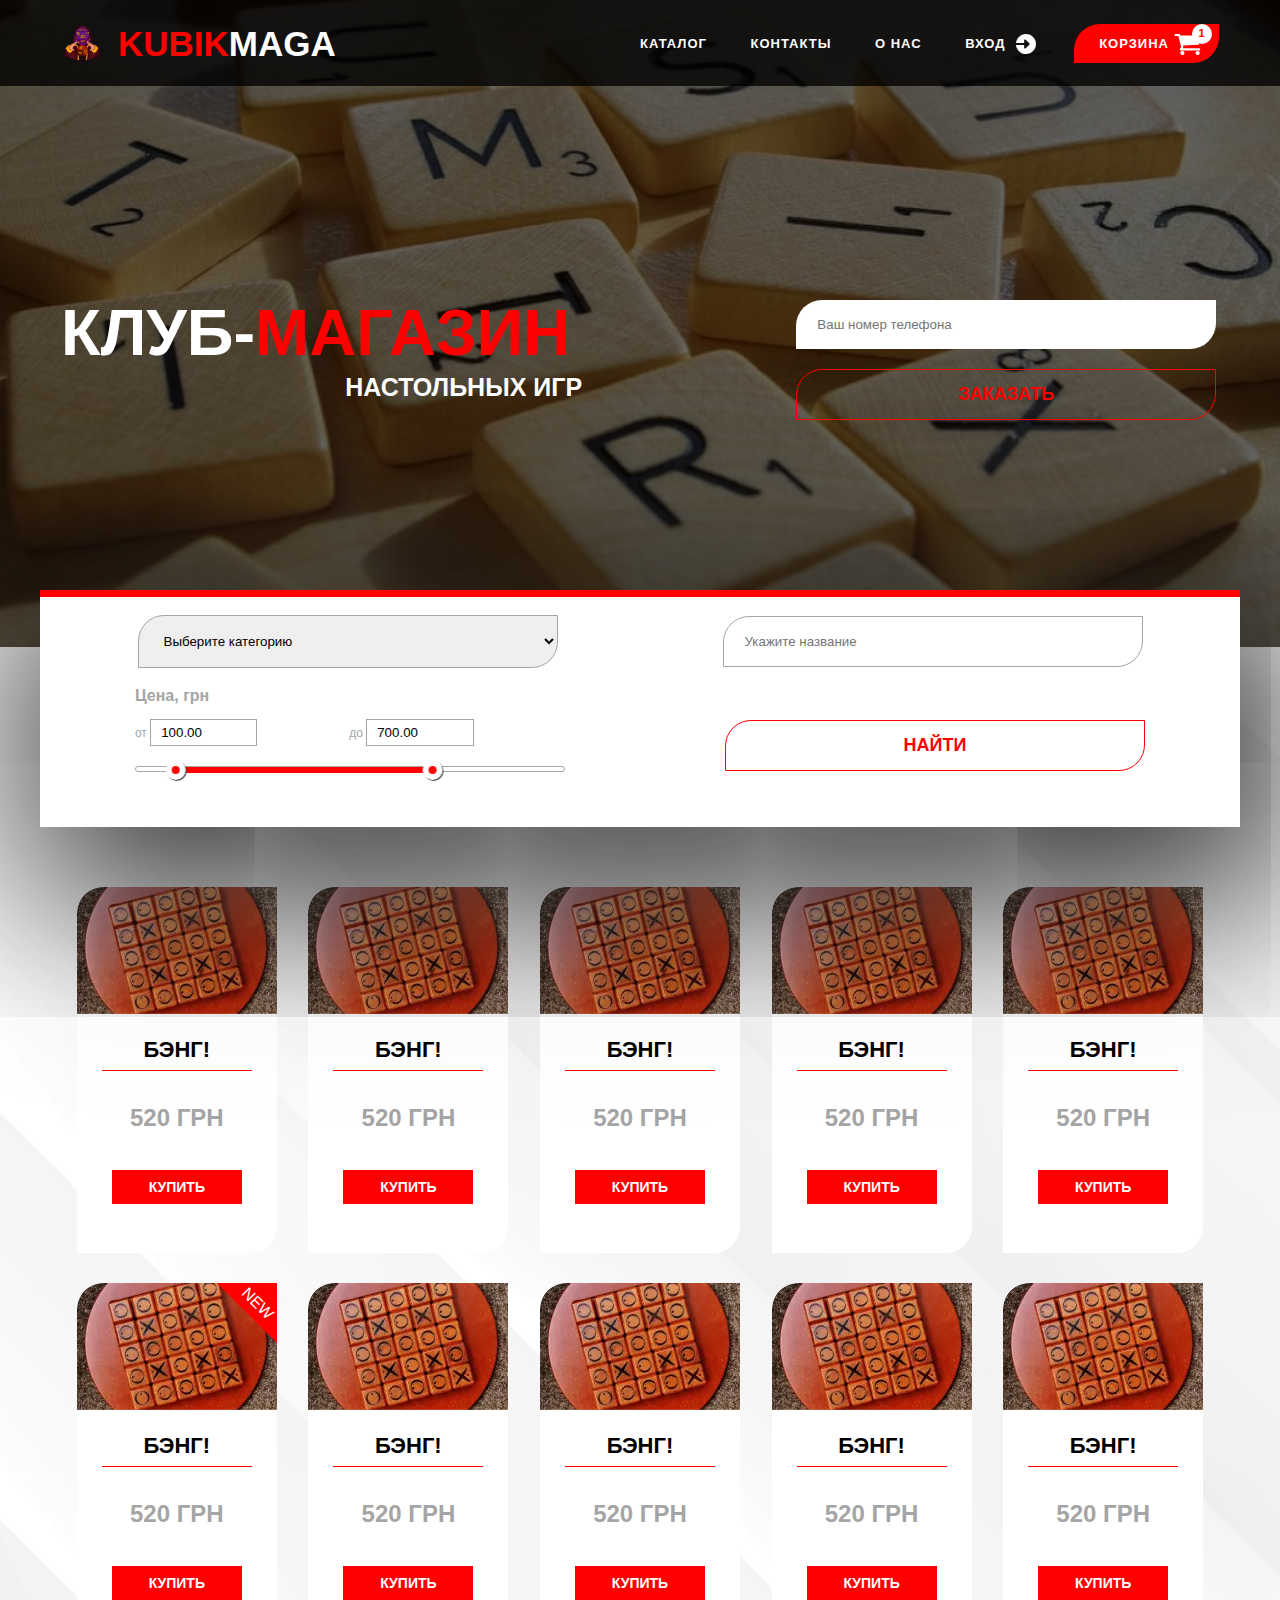
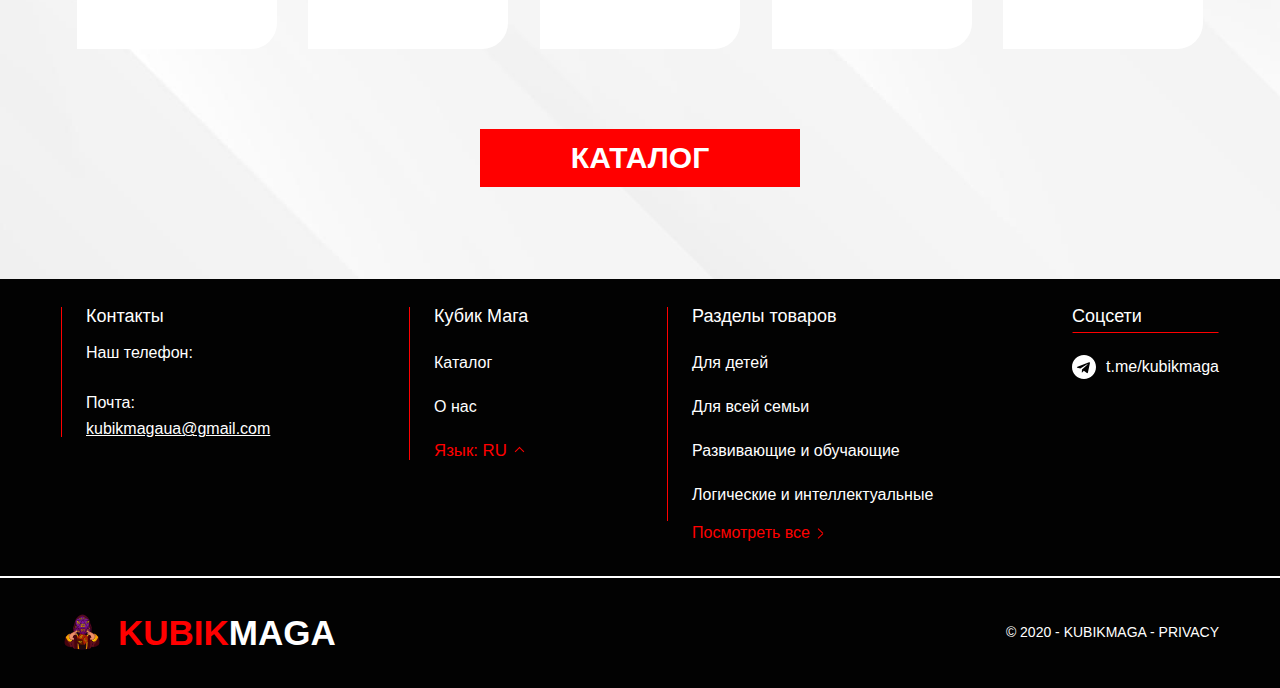
==== commit 5bb57911: "Added cart counter and language toggler" ====
--- a/index.html
+++ b/index.html
@@ -501,9 +501,9 @@
                         <p class="amount__title">Количество шт.</p>                          <div class="amount__counter">-                            <button class="amount__button">+</button>-                            <input class="amount__input" type="text" value="1" placeholder="Кол-во">-                            <button class="amount__button">-</button>+                            <button class="amount__button" id="addAmount">+</button>+                            <input class="amount__input" type="text" value="1" id="amountInput" placeholder="Кол-во">+                            <button class="amount__button" id="removeAmount">-</button>                         </div>                     </div> @@ -569,6 +569,16 @@
                  <p class="footer__item">                     <a href="about.html" class="footer__link">О нас</a>+                </p>++                <p href="#" class="footer__item">+                    <div class="footer__link footer__link--more footer__link--lang">+                        Язык: <span id="langPlace">RU</span>+                        <ul class="footer__list" id="langList">+                            <li>UA</li>+                            <li>RU</li>+                        </ul>+                    </div>                 </p>              </div>@@ -676,5 +686,4 @@
 	<script src="js/script.js"></script>  </body>- </html>--- a/css/style.min.css
+++ b/css/style.min.css
@@ -1 +1 @@
-*{padding:0;margin:0;border:0}*,:after,:before{-webkit-box-sizing:border-box;box-sizing:border-box}:active,:focus{outline:0}a:active,a:focus{outline:0}aside,footer,header,nav{display:block}body,html{height:100%;width:100%;font-size:100%;line-height:1;font-size:14px;-ms-text-size-adjust:100%;-moz-text-size-adjust:100%;-webkit-text-size-adjust:100%}button,input,textarea{font-family:inherit}input::-ms-clear{display:none}button{cursor:pointer}button::-moz-focus-inner{padding:0;border:0}textarea{resize:none}a,a:visited{text-decoration:none}a:hover{text-decoration:none}ulli{list-style:none}img{vertical-align:top}h1,h2,h3,h4,h5,h6{font-size:inherit;font-weight:400}input:focus::-webkit-input-placeholder{color:transparent}input:focus:-moz-placeholder{color:transparent}input:focus::-moz-placeholder{color:transparent}input:focus:-ms-input-placeholder{color:transparent}::-moz-selection{fill:#212121;color:#212121;background:red}::selection{fill:#212121;color:#212121;background:red}img::-moz-selection{background:0 0}img::selection{background:0 0}body{font-family:Roboto,sans-serif;font-size:10px}body._lock{overflow:hidden}.--gray{background:#c4c4c4}.--whiteBg{background:#fff}.page{min-height:100vh;display:-webkit-box;display:-ms-flexbox;display:flex;-webkit-box-orient:vertical;-webkit-box-direction:normal;-ms-flex-direction:column;flex-direction:column;overflow:hidden}.inner{display:-webkit-box;display:-ms-flexbox;display:flex;-webkit-box-pack:justify;-ms-flex-pack:justify;justify-content:space-between;-webkit-box-align:center;-ms-flex-align:center;align-items:center}.container{max-width:1200px;width:100%;margin:0 auto;padding:0 1.5rem;overflow:hidden}.title{font-weight:700;color:#fff;text-transform:uppercase;font-size:6.5em}.title span{color:red}.subtitle{font-weight:700;font-size:25px;text-transform:uppercase;color:#fff}.-top{position:relative;top:-60px;z-index:10}.-redbt{position:relative}.-redbt:after{content:'';position:absolute;top:0;left:0;background:red;width:100%;height:7px}a:focus,button:focus,input:focus,option:focus,select:focus{border:1px solid #3b5998}.header{position:absolute;top:0;left:0;width:100%;min-height:86px;background:rgba(0,0,0,.78);z-index:1000;-webkit-transition:all .4s ease;-o-transition:all .4s ease;transition:all .4s ease}.header .container{height:86px}.header__inner{height:100%}.header__burger{position:absolute;top:50%;right:20px;visibility:hidden;display:none;opacity:0;-webkit-transition:all .4s ease;-o-transition:all .4s ease;transition:all .4s ease;-webkit-transform:translateY(-50%);-ms-transform:translateY(-50%);transform:translateY(-50%)}.header__burger span{-webkit-transition:all .4s ease;-o-transition:all .4s ease;transition:all .4s ease}.header__burger span:after,.header__burger span:before{-webkit-transition:all .4s ease;-o-transition:all .4s ease;transition:all .4s ease}@-webkit-keyframes toggleDown{0%{top:-100%}100%{top:0}}@keyframes toggleDown{0%{top:-100%}100%{top:0}}.logo{position:relative;z-index:1000}.logo a{display:-webkit-box;display:-ms-flexbox;display:flex;-webkit-box-align:center;-ms-flex-align:center;align-items:center;color:red;font-size:3.5em;font-family:"Roboto Slab",sans-serif;text-transform:uppercase;font-weight:700;-webkit-transition:color .4s ease;-o-transition:color .4s ease;transition:color .4s ease}.logo a span{color:#fff;-webkit-transition:color .4s ease;-o-transition:color .4s ease;transition:color .4s ease}.logo a:hover{color:#fff}.logo a:hover span{color:red}.logo img{margin-right:15px;width:3rem}.nav{width:50%}.nav__inner{width:100%}.nav__item{list-style-type:none;font-size:1.3em}.nav__item--inp{position:relative;padding-right:25px}.nav__item--inp svg{position:absolute;top:-3px;right:-5px;width:20px;height:20px;fill:#fff;-webkit-transition:fill .4s ease;-o-transition:fill .4s ease;transition:fill .4s ease}.nav__item--inp:hover svg{fill:red}.nav__item--cart{position:relative;display:-webkit-box;display:-ms-flexbox;display:flex;-webkit-box-align:center;-ms-flex-align:center;align-items:center;-webkit-box-pack:center;-ms-flex-pack:center;justify-content:center;background:red;border-bottom-right-radius:26px;border-top-left-radius:26px;color:#fff;-webkit-transition:all .4s ease;-o-transition:all .4s ease;transition:all .4s ease}.nav__item--cart .nav__link{padding:13px 50px 13px 25px}.nav__item--cart svg{position:absolute;top:5px;right:15px;width:30px;height:30px;fill:#fff;-webkit-transition:fill .4s ease;-o-transition:fill .4s ease;transition:fill .4s ease}.nav__item--cart:hover{background:#811010}.nav__item--cart:hover .nav__link{color:#eee}.nav__item--cart:hover svg{fill:#eee}.nav__link{color:#fff;text-transform:uppercase;font-weight:700;text-decoration:none;letter-spacing:1px;-webkit-transition:color .4s ease;-o-transition:color .4s ease;transition:color .4s ease}.nav__link:hover{color:red}.cart__amount{position:absolute;display:-webkit-box;display:-ms-flexbox;display:flex;-webkit-box-pack:center;-ms-flex-pack:center;justify-content:center;-webkit-box-align:center;-ms-flex-align:center;align-items:center;top:0;right:7px;width:20px;height:20px;border-radius:50%;background:#fff;color:red;font-size:11px}.preview{position:relative;z-index:0;padding:300px 0 230px;background:url(../img/preview/preview-1.jpg) center no-repeat;background-size:cover}.preview:after{content:'';position:absolute;top:0;left:0;bottom:0;right:0;z-index:1;background:rgba(0,0,0,.6)}.preview__inner{position:relative;display:-webkit-box;display:-ms-flexbox;display:flex;-webkit-box-pack:justify;-ms-flex-pack:justify;justify-content:space-between;-ms-flex-wrap:wrap;flex-wrap:wrap;z-index:2}.preview__heading{width:45%}.preview__title{margin-bottom:10px;word-wrap:none}.preview__subtitle{text-align:right}.preview__form{width:36.5%}.form__input{max-width:420px;min-width:290px;width:100%;padding:1.22rem 1.5rem;margin-bottom:20px;border-top-left-radius:26px;border-bottom-right-radius:26px}.form__input--b{border:1px solid #a5a5a5}.form__input input::-moz-placeholder,.form__input input::-ms-input-placeholder,.form__input input::-webkit-input-placeholder{color:#a5a5a5;font-size:1.8em;font-weight:700}.form__button{max-width:420px;min-width:290px;width:100%;padding:1rem;font-size:1.8em;text-transform:uppercase;font-weight:700;color:red;background:0 0;border:1px solid red;border-top-left-radius:26px;border-bottom-right-radius:26px;-webkit-transition:all .4s ease;-o-transition:all .4s ease;transition:all .4s ease}.form__button:hover{background:red;color:#fff}.main .container{padding:25px 15px;background:#fff;-webkit-box-shadow:20px 40px 200px 30px #222;box-shadow:20px 40px 200px 30px #222}.main .form{-ms-flex-pack:distribute;justify-content:space-around;-ms-flex-wrap:wrap;flex-wrap:wrap}.price{margin-bottom:30px}.price__title{margin-bottom:15px;font-weight:700;font-size:1.6em;color:#a5a5a5}.price__inputs{margin-bottom:20px;display:-webkit-box;display:-ms-flexbox;display:flex;-webkit-box-pack:justify;-ms-flex-pack:justify;justify-content:space-between;-ms-flex-wrap:wrap;flex-wrap:wrap}.price__inputs input{padding:5px 10px}.price__inputs p{font-size:12px;color:#a5a5a5}.price__input{width:50%}.price__range{width:100%;height:6px;position:relative;border:1px solid #a5a5a5;border-radius:4px}.noUi-base{width:100%;height:100%;position:relative;z-index:1;border-radius:4px}.noUi-origin{width:10%;will-change:transform;position:absolute;z-index:1;top:0;right:0;-ms-transform-origin:0 0;-webkit-transform-origin:0 0;-webkit-transform-style:preserve-3d;transform-origin:0 0;-webkit-transform-style:flat;transform-style:flat}.noUi-connects{height:6px;overflow:hidden;border-radius:4px}.noUi-connect{width:100%;height:6px;will-change:transform;position:absolute;z-index:1;top:0;right:0;-ms-transform-origin:0 0;-webkit-transform-origin:0 0;-webkit-transform-style:preserve-3d;transform-origin:0 0;-webkit-transform-style:flat;transform-style:flat;background:red}.noUi-handle{width:20px;height:20px;border-radius:50%;position:relative;top:-7px;right:-30px;background:#fff;-webkit-box-shadow:1px 1px #444;box-shadow:1px 1px #444;cursor:-webkit-grab;cursor:grab}.noUi-handle:active{cursor:-webkit-grabbing;cursor:grabbing}.noUi-handle:after{content:'';position:absolute;top:50%;left:50%;background:red;width:8px;height:8px;border-radius:50%;-webkit-transform:translate(-50%,-50%);-ms-transform:translate(-50%,-50%);transform:translate(-50%,-50%)}.catalog{position:relative;top:-240px;margin-bottom:-240px;z-index:0;background:url(../img/catalog/bg.jpg) center no-repeat;background-size:cover}.catalog__inner{position:relative;padding:240px 0 200px}.catalog__inner--main{position:relative;z-index:0}.card{margin:0 auto 30px;max-width:200px;width:100%;position:relative;z-index:100;border-top-left-radius:26px;border-bottom-right-radius:26px;background:#fff;overflow:hidden;-webkit-transition:all .4s ease;-o-transition:all .4s ease;transition:all .4s ease}.card:hover{-webkit-box-shadow:1px 1px 10px #232322;box-shadow:1px 1px 10px #232322}.card:hover .card__head{margin-bottom:30px}.card:hover .card__price{margin-bottom:25px}.card:hover .card__notices{margin-top:30px;opacity:1;height:auto;-webkit-transform:translateY(0);-ms-transform:translateY(0);transform:translateY(0)}.card--new::after,.card--new::before{content:'';position:absolute;top:0;right:0;width:30px;height:30px;z-index:10}.card--new::before{border:30px solid transparent;border-top:30px solid red;border-right:30px solid red}.card--new::after{content:'NEW';top:8px;right:12px;color:#fff;font-size:16px;-webkit-transform:rotate(45deg);-ms-transform:rotate(45deg);transform:rotate(45deg)}.card__outer{display:-webkit-box;display:-ms-flexbox;display:flex;-ms-flex-wrap:wrap;flex-wrap:wrap;-webkit-box-pack:justify;-ms-flex-pack:justify;justify-content:space-between;-webkit-box-align:start;-ms-flex-align:start;align-items:flex-start}.card__img{width:100%;max-height:130px;overflow:hidden}.card__img img{width:100%;height:100%;-o-object-fit:cover;object-fit:cover;-webkit-transition:all .4s ease;-o-transition:all .4s ease;transition:all .4s ease}.card__img:hover img{-webkit-transform:scale(1.2);-ms-transform:scale(1.2);transform:scale(1.2)}.card__text{padding:25px}.card__head{margin-bottom:45px;position:relative;text-transform:uppercase;color:#000;font-size:22px;font-weight:700;text-align:center;-webkit-transition:all .4s ease;-o-transition:all .4s ease;transition:all .4s ease}.card__head:after{content:'';position:absolute;bottom:-10px;left:50%;height:1px;width:100%;background:red;-webkit-transform:translateX(-50%);-ms-transform:translateX(-50%);transform:translateX(-50%)}.card__price{margin-bottom:40px;text-align:center;text-transform:uppercase;color:#a5a5a5;font-size:24px;font-weight:700;-webkit-transition:all .4s ease;-o-transition:all .4s ease;transition:all .4s ease}.card__button{display:block;margin:0 auto;width:130px;padding:10px;text-align:center;text-transform:uppercase;color:#fff;font-weight:700;background:red;font-size:14px;-webkit-transition:background .4s ease;-o-transition:background .4s ease;transition:background .4s ease}.card__button:hover{background:rgba(255,0,0,.75)}.card__notices{opacity:0;display:-webkit-box;display:-ms-flexbox;display:flex;-webkit-box-pack:justify;-ms-flex-pack:justify;justify-content:space-between;-webkit-transform:translateY(-10px);-ms-transform:translateY(-10px);transform:translateY(-10px);-webkit-transition:all .4s ease;-o-transition:all .4s ease;transition:all .4s ease}.card__note{display:-webkit-box;display:-ms-flexbox;display:flex;-webkit-box-align:center;-ms-flex-align:center;align-items:center;-webkit-box-pack:justify;-ms-flex-pack:justify;justify-content:space-between}.card__note img{margin-right:5px;height:24px;width:24px}.card__note span{font-size:14px;font-weight:500}.card__note:last-child span{font-size:18px}.footer{margin-top:auto;background:#020202}.footer__inner--top{padding:30px 0}.footer__inner--top .inner{-webkit-box-align:start;-ms-flex-align:start;align-items:start}.footer__inner--bottom{position:relative;padding:35px 0}.footer__inner--bottom:after{content:'';position:absolute;top:0;left:0;width:100%;height:2px;background:#fff}.footer__inner .inner{-ms-flex-wrap:wrap;flex-wrap:wrap}.footer__option{margin-bottom:25px;position:relative;left:25px}.footer__option:after{content:'';position:absolute;top:0;left:-25px;width:1px;height:100%;background:red}.footer__option:first-child .footer__link{text-decoration:underline}.footer__option:last-child{left:0}.footer__option:last-child:after{content:'';position:absolute;top:25px;left:50%;width:100%;height:1px;background:red;-webkit-transform:translateX(-50%);-ms-transform:translateX(-50%);transform:translateX(-50%)}.footer__heading{margin-bottom:20px;font-size:1.8em;font-weight:500;color:#fff}.footer .footer__item{margin-bottom:18px;font-size:1.6em;color:#fff}.footer .footer__item:last-child{margin-bottom:0}.footer .footer__link{margin-top:10px;display:inline-block;color:#fff;text-decoration:none;-webkit-transition:all .4s ease;-o-transition:all .4s ease;transition:all .4s ease}.footer .footer__link:hover{text-decoration:none;color:red}.footer .footer__link--more{position:absolute;bottom:-20px;left:0;color:red;-webkit-transition:all .4s ease;-o-transition:all .4s ease;transition:all .4s ease}.footer .footer__link--more:hover{color:#811010}.footer .footer__link--more:hover::after,.footer .footer__link--more:hover::before{background:#811010}.footer .footer__link--more:after,.footer .footer__link--more:before{content:'';position:absolute;top:50%;right:-14px;width:7px;height:1px;background:red;-webkit-transition:all .4s ease;-o-transition:all .4s ease;transition:all .4s ease;-webkit-transform:translateY(-50%);-ms-transform:translateY(-50%);transform:translateY(-50%)}.footer .footer__link--more:before{top:35%;-webkit-transform:translateY(-50%) rotate(45deg);-ms-transform:translateY(-50%) rotate(45deg);transform:translateY(-50%) rotate(45deg)}.footer .footer__link--more:after{top:65%;-webkit-transform:translateY(-50%) rotate(-45deg);-ms-transform:translateY(-50%) rotate(-45deg);transform:translateY(-50%) rotate(-45deg)}.footer .footer__link--icon{display:-webkit-inline-box;display:-ms-inline-flexbox;display:inline-flex;-webkit-box-align:center;-ms-flex-align:center;align-items:center}.footer .footer__link--icon svg{margin-right:10px}.footer .footer__link--icon svg path{fill:#fff;-webkit-transition:fill .4s ease;-o-transition:fill .4s ease;transition:fill .4s ease}.footer .footer__link--icon.fb:hover{color:#3b5998}.footer .footer__link--icon.fb:hover svg path{fill:#3b5998}.footer .footer__link--icon.ig:hover{color:#cc2366}.footer .footer__link--icon.ig:hover svg path{fill:#cc2366}.footer .footer__link--icon.tg:hover{color:#08c}.footer .footer__link--icon.tg:hover svg path{fill:#08c}.footer .footer__link--icon.yt:hover{color:#c4302b}.footer .footer__link--icon.yt:hover svg path{fill:#c4302b}.footer__rights{color:#fff;text-transform:uppercase;font-size:1.4em}.about{margin-bottom:-60px}.about:before{content:'';position:absolute;top:40.3%;left:50%;width:100%;height:1px;background:#000;-webkit-transform:translate(-50%,-50%);-ms-transform:translate(-50%,-50%);transform:translate(-50%,-50%)}.about .container{background:#fff;-webkit-box-shadow:10px 10px 25px rgba(0,0,0,.25);box-shadow:10px 10px 25px rgba(0,0,0,.25)}.about__inner{position:relative;padding:60px 60px 0;display:-webkit-box;display:-ms-flexbox;display:flex;-webkit-box-orient:vertical;-webkit-box-direction:normal;-ms-flex-direction:column;flex-direction:column}.about__inner--top{position:relative}.about__inner--top:after{content:'';position:absolute;bottom:-30px;left:50%;width:1000%;height:1px;background:red;-webkit-transform:translate(-50%);-ms-transform:translate(-50%);transform:translate(-50%)}.about__inner--bottom{padding-bottom:60px}.about__inner--bottom .about__text:not(.about__text--center){width:80%}.about__inner--bottom img{display:block;margin:0 auto;margin-bottom:20px}.about__text{display:block;margin-bottom:40px;font-size:24px;line-height:1.2}.about__text:last-child{margin-bottom:0}.about__text--img{display:-webkit-box;display:-ms-flexbox;display:flex;-webkit-box-pack:justify;-ms-flex-pack:justify;justify-content:space-between}.about__text--img img{max-width:80px;margin-right:30px}.about__text--center{text-align:center}.contacts{margin-bottom:-60px}.contacts .container{background:#fff;-webkit-box-shadow:10px 10px 25px rgba(0,0,0,.25);box-shadow:10px 10px 25px rgba(0,0,0,.25)}.contacts__inner{padding:50px 60px 80px;display:-webkit-box;display:-ms-flexbox;display:flex;-webkit-box-pack:justify;-ms-flex-pack:justify;justify-content:space-between;-webkit-box-align:center;-ms-flex-align:center;align-items:center}.contacts__item{width:50%}.contacts__item--map{max-width:625px;width:100%}.contacts__item--map .contacts__heading{position:relative}.contacts__item--map .contacts__heading:after{content:'';position:absolute;bottom:-12px;left:0;width:100%;height:1px;background:rgba(255,0,0,.7)}.contacts__block{margin-bottom:50px;padding-bottom:15px;position:relative}.contacts__block:after{content:'';position:absolute;top:0;left:-20px;height:100%;width:1px;background:rgba(255,0,0,.7)}.contacts__heading{margin-bottom:30px;font-size:36px;font-weight:700}.contacts__text{display:-webkit-box;display:-ms-flexbox;display:flex;-webkit-box-pack:start;-ms-flex-pack:start;justify-content:start;-ms-flex-wrap:wrap;flex-wrap:wrap}.contacts__info{width:100%;margin-bottom:20px;font-size:18px}.contacts__info:last-child{margin-bottom:0}.contacts__info--b{margin-left:10px;color:#000;font-weight:700}.contacts__info a{-webkit-transition:color .4s ease;-o-transition:color .4s ease;transition:color .4s ease}.contacts__info a:hover{color:red;text-decoration:underline}.contacts__info--mail{text-decoration:underline}.maincatalog{background:url(../img/catalog/bg.jpg) center no-repeat;background-size:cover;padding-bottom:30px}.maincatalog__inner{-webkit-box-align:start;-ms-flex-align:start;align-items:start}.maincatalog .aside{max-width:360px;width:100%}.aside{padding:20px 15px 20px 40px;position:relative;overflow:hidden;background:#fff;border-top-left-radius:26px;-webkit-box-shadow:0 10px 25px rgba(0,0,0,.25);box-shadow:0 10px 25px rgba(0,0,0,.25);-webkit-transition:all .4s ease;-o-transition:all .4s ease;transition:all .4s ease}.aside__list{margin-bottom:80px;-webkit-transition:all .4s ease;-o-transition:all .4s ease;transition:all .4s ease}.aside__list--hidden{opacity:0;visibility:hidden;position:absolute}.aside__item{margin-bottom:25px;cursor:pointer;font-size:20px;font-weight:700;list-style-type:none}.aside__item._active{position:relative}.aside__item._active::before{content:"";position:absolute;top:50%;left:-30px;width:24px;height:1px;background:red;-webkit-transform:translateY(-50%);-ms-transform:translateY(-50%);transform:translateY(-50%)}.aside__show{position:absolute;top:345px;left:0;display:-webkit-box;display:-ms-flexbox;display:flex;-webkit-box-pack:center;-ms-flex-pack:center;justify-content:center;-webkit-box-align:center;-ms-flex-align:center;align-items:center;width:100%;height:40px;cursor:pointer;background:#dedede;-webkit-box-shadow:0 10px 25px rgba(0,0,0,.5);box-shadow:0 10px 25px rgba(0,0,0,.5);border-bottom-right-radius:26px;-webkit-transition:all .4s ease;-o-transition:all .4s ease;transition:all .4s ease}.aside__show span{position:relative;height:30px;width:30px;background:#000;border-radius:50%;-webkit-transform:rotate(180deg);-ms-transform:rotate(180deg);transform:rotate(180deg)}.aside__show span::after,.aside__show span::before{content:"";position:absolute;width:12px;height:2px;top:14px;border-radius:5px;background:#dedede}.aside__show span::before{left:12.5px;-webkit-transform:rotate(-45deg);-ms-transform:rotate(-45deg);transform:rotate(-45deg)}.aside__show span::after{right:12.5px;-webkit-transform:rotate(45deg);-ms-transform:rotate(45deg);transform:rotate(45deg)}.aside__show._active span{-webkit-transform:rotate(0);-ms-transform:rotate(0);transform:rotate(0)}.aside__filter{-webkit-transition:all .4s ease;-o-transition:all .4s ease;transition:all .4s ease}.aside__title{margin-bottom:30px;position:relative;cursor:pointer;color:#000;font-weight:500;font-size:20px}.aside__title:after,.aside__title:before{content:"";position:absolute;right:10px;top:10px;height:1px;width:12px;background:#000;-webkit-transition:all .4s ease;-o-transition:all .4s ease;transition:all .4s ease}.aside__title::before{right:18px;-webkit-transform:rotate(45deg);-ms-transform:rotate(45deg);transform:rotate(45deg)}.aside__title::after{-webkit-transform:rotate(-45deg);-ms-transform:rotate(-45deg);transform:rotate(-45deg)}.aside__title._active::before{-webkit-transform:rotate(-45deg);-ms-transform:rotate(-45deg);transform:rotate(-45deg)}.aside__title._active::after{-webkit-transform:rotate(45deg);-ms-transform:rotate(45deg);transform:rotate(45deg)}.aside__block{margin-bottom:20px;opacity:0;visibility:hidden;-webkit-transition:all .4s ease;-o-transition:all .4s ease;transition:all .4s ease;height:0;-webkit-transform:scale(0);-ms-transform:scale(0);transform:scale(0)}.aside__block._active{opacity:1;visibility:visible;height:auto;-webkit-transform:scale(1);-ms-transform:scale(1);transform:scale(1)}.aside .price__range{max-width:280px}.aside .noUi-handle{right:-14px}.aside__label{margin-bottom:10px;padding-left:30px;position:relative;display:-webkit-box;display:-ms-flexbox;display:flex;-webkit-box-align:center;-ms-flex-align:center;align-items:center;-webkit-user-select:none;-moz-user-select:none;-ms-user-select:none;user-select:none;font-size:16px}.aside__label span{position:absolute;left:0;display:inline-block;width:20px;height:20px;overflow:hidden;border:1px solid #adb5bd}.aside__input{position:absolute;z-index:-1;opacity:0}.aside__input::after,.aside__input::before{content:"";position:absolute;width:0;height:0;opacity:0;visibility:hidden;background:0 0;-webkit-transform:rotate(-50deg);-ms-transform:rotate(-50deg);transform:rotate(-50deg)}.aside__input:checked~span::after,.aside__input:checked~span::before{content:"";position:absolute;opacity:1;top:9px;left:2px;height:1.5px;width:18px;visibility:visible;background:#000;-webkit-transition:all .4s ease;-o-transition:all .4s ease;transition:all .4s ease;-webkit-transform:rotate(-50deg);-ms-transform:rotate(-50deg);transform:rotate(-50deg)}.aside__input:checked~span::after{top:11px;left:-1px;width:10px;-webkit-transform:rotate(60deg);-ms-transform:rotate(60deg);transform:rotate(60deg)}.aside__input--radio~span{-webkit-box-shadow:0 3px 10px rgba(0,0,0,.5);box-shadow:0 3px 10px rgba(0,0,0,.5);border-radius:50%;-webkit-transition:all .4s ease;-o-transition:all .4s ease;transition:all .4s ease}.aside__input--radio:checked~span::after,.aside__input--radio:checked~span::before{content:"";position:absolute;top:50%;left:50%;height:13px;width:13px;visibility:visible;border-radius:50%;background:red;-webkit-transition:all .4s ease;-o-transition:all .4s ease;transition:all .4s ease;-webkit-transform:translate(-50%,-50%);-ms-transform:translate(-50%,-50%);transform:translate(-50%,-50%)}.button{display:block;position:relative;top:-150px;max-width:320px;width:100%;margin:0 auto;margin-bottom:-60px;padding:1rem 2rem;text-align:center;background:red;font-size:30px;color:#fff;text-transform:uppercase;font-weight:700;-webkit-transition:all .4s ease;-o-transition:all .4s ease;transition:all .4s ease}.button:hover{background:rgba(255,0,0,.75)}.slider{margin-top:2px;width:100%;display:-webkit-box;display:-ms-flexbox;display:flex;-webkit-box-pack:justify;-ms-flex-pack:justify;justify-content:space-between}.slider__items{position:static;padding-bottom:309px}.slider__item{position:absolute;max-height:315px;overflow:hidden;display:block;width:41.75%;opacity:0;visibility:hidden;-webkit-transition:all .4s ease;-o-transition:all .4s ease;transition:all .4s ease}.slider__item img{display:block;width:100%;-o-object-fit:cover;object-fit:cover}.slider__item--active{opacity:1;visibility:visible}.slider__triggers{max-width:175px;display:-webkit-box;display:-ms-flexbox;display:flex;-webkit-box-orient:vertical;-webkit-box-direction:normal;-ms-flex-direction:column;flex-direction:column}.slider__trigger{padding:18px 20px;background:#000;border-bottom:1px solid #fff;color:#fff;font-weight:700;line-height:1.2;font-size:11px;-webkit-transition:all .4s ease;-o-transition:all .4s ease;transition:all .4s ease}.slider__trigger:last-child{border-bottom:none}.slider__trigger:focus{outline:0;border:0;border-bottom:1px solid #fff}.slider__trigger--stock{color:red}.slider__trigger--active{position:relative}.slider__trigger--active::after{content:'';position:absolute;top:50%;left:0;width:0;height:0;border-style:solid;border-width:10.5px 0 10.5px 11px;border-color:transparent transparent transparent #fff;-webkit-transform:translateY(-50%);-ms-transform:translateY(-50%);transform:translateY(-50%)}.slider__trigger:hover{background:#444}.search{margin-bottom:40px;padding:25px 20px;display:-webkit-box;display:-ms-flexbox;display:flex;-webkit-box-pack:justify;-ms-flex-pack:justify;justify-content:space-between;background:#000}.search__blck{position:relative}.search__blck img{position:absolute;top:50%;left:10px;-webkit-transform:translateY(-50%);-ms-transform:translateY(-50%);transform:translateY(-50%)}.search__blck::after{content:'';position:absolute;top:50%;left:40px;height:22px;width:1px;background:red;-webkit-transform:translateY(-50%);-ms-transform:translateY(-50%);transform:translateY(-50%)}.search__input{width:320px;padding:10px 50px}.search__sort{position:relative;display:-webkit-box;display:-ms-flexbox;display:flex;-webkit-box-pack:center;-ms-flex-pack:center;justify-content:center;-webkit-box-align:center;-ms-flex-align:center;align-items:center;color:#fff;font-size:13px;font-weight:500;text-align:center}.search__sort p{position:relative}.search__sort p::after,.search__sort p::before{content:'';position:absolute;top:6px;right:-30px;height:1.4px;width:10px;background:#fff;-webkit-transition:all .4s ease;-o-transition:all .4s ease;transition:all .4s ease}.search__sort p::before{-webkit-transform:rotate(45deg);-ms-transform:rotate(45deg);transform:rotate(45deg)}.search__sort p::after{right:-24px;-webkit-transform:rotate(-45deg);-ms-transform:rotate(-45deg);transform:rotate(-45deg)}.search__sort span{text-decoration:underline}.search__sort:hover .search__list{opacity:1;visibility:visible}.search__sort:hover p::before{-webkit-transform:rotate(-45deg);-ms-transform:rotate(-45deg);transform:rotate(-45deg)}.search__sort:hover p::after{right:-24px;-webkit-transform:rotate(45deg);-ms-transform:rotate(45deg);transform:rotate(45deg)}.search__list{padding:10px 10px 15px;position:absolute;top:30px;left:20px;visibility:hidden;opacity:0;z-index:100;background:#fff;text-align:left;-webkit-transition:all .4s ease;-o-transition:all .4s ease;transition:all .4s ease}.search__item{margin-bottom:10px;cursor:pointer;list-style-type:none;color:#000}.search__item:last-child{margin-bottom:0}.search__show{padding:0 10px;display:-webkit-box;display:-ms-flexbox;display:flex;-webkit-box-pack:justify;-ms-flex-pack:justify;justify-content:space-between;-webkit-box-align:center;-ms-flex-align:center;align-items:center;border-right:2px solid red;border-left:2px solid red}.search__show svg{margin-right:10px;cursor:pointer}.search__show svg:hover path{fill:red;-webkit-transition:all .7s ease;-o-transition:all .7s ease;transition:all .7s ease}.search__show svg:last-child{margin-right:0}.pagination{margin:0 auto}.pagination__button{padding:1.2rem 2.4rem;margin-right:.5rem;font-size:2.2rem;font-weight:700;text-transform:uppercase;border:2px solid #a5a5a5;-webkit-transition:all .4s ease;-o-transition:all .4s ease;transition:all .4s ease}.pagination__button:hover{border-color:#777;background:#777;color:#212121}.pagination__button:last-child{margin-right:0}.pagination__button._active{color:#fff;border-color:red;background:red}.pagination__button._active:hover{border-color:#811111;background:#811111}.popup{position:fixed;width:100%;height:100%;top:0;left:0;opacity:0;visibility:hidden;overflow-y:visible;overflow-x:hidden;background-color:rgba(0,0,0,.7);-webkit-transition:all .8s ease;-o-transition:all .8s ease;transition:all .8s ease}.popup._active{opacity:1;visibility:visible;z-index:1000}.popup._active .popup__content{-webkit-transform:perspective(600px) translate(0,0) rotateX(0);transform:perspective(600px) translate(0,0) rotateX(0);opacity:1}.popup__body{min-height:100vh;display:-moz-flex;display:-ms-flex;display:-o-flex;display:-webkit-box;display:-ms-flexbox;display:flex;-webkit-box-pack:center;-ms-flex-pack:center;justify-content:center;-ms-align-items:center;-webkit-box-align:center;-ms-flex-align:center;align-items:center;padding:30px 10px}.popup__content{position:relative;padding:30px;max-width:600px;width:100%;background-color:#fff;border-radius:5px;color:#000;opacity:0;-webkit-transform:perspective(600px) translate(0,-100%) rotateX(45deg);transform:perspective(600px) translate(0,-100%) rotateX(45deg);-webkit-transition:all .8s ease;-o-transition:all .8s ease;transition:all .8s ease}.popup__close{position:absolute;top:10px;right:10px;color:#212121;text-decoration:none;font-size:40px}.popup__title{margin:0 auto;margin-bottom:1em;text-align:center;font-size:24px;font-weight:700}.popup__form{display:-webkit-box;display:-ms-flexbox;display:flex;-webkit-box-orient:vertical;-webkit-box-direction:normal;-ms-flex-direction:column;flex-direction:column;margin-bottom:35px}.popup__form:last-child{margin-bottom:0}.popup__input{margin-bottom:15px;padding:10px 15px;font-size:14px;border:1px solid #a5a5a5}.popup__input:last-child{margin-bottom:0}.popup__buttons{margin-top:15px;display:-webkit-box;display:-ms-flexbox;display:flex;-webkit-box-align:center;-ms-flex-align:center;align-items:center}.popup__buttons button{margin-right:15px}.popup__button{padding:12px 64px;font-size:1.8em;font-weight:700;background:red;color:#fff;-webkit-transition:all .4s ease;-o-transition:all .4s ease;transition:all .4s ease}.popup__button:hover{color:#eee;background:rgba(255,0,0,.75)}.popup__button--mod{padding:0;background:0 0;text-decoration:underline;color:#5ecbf1;font-weight:400;font-size:14px}.popup__button--mod:hover{padding:0;color:#5eabb1;background:0 0}.popup__signIn{display:-webkit-box;display:-ms-flexbox;display:flex;-webkit-box-align:center;-ms-flex-align:center;align-items:center;font-size:14px;color:#020202}.popup__signIn a{margin-left:5px}.popup.popup--cart .popup__content{max-width:820px;width:100%}.popup.popup--cart .popup__buttons{-webkit-box-pack:justify;-ms-flex-pack:justify;justify-content:space-between}.popup.popup--cart .popup__button{margin-right:0;padding:10px 15px;font-size:14px;font-weight:400;text-transform:uppercase}.popup.popup--cart .popup__button--mod{text-decoration:none;color:red;font-weight:700;background:0 0;border:1px solid red}.popup.popup--cart .popup__button--mod:hover{background:red;color:#fff}.popup.popup--cart .popup__pricing{padding:20px;border:.5px solid red}.popup.popup--cart .popup__price{margin-bottom:30px;text-align:right;font-size:18px}.popup.popup--cart .popup__price strong{text-transform:uppercase}.popup.popup--cart .popup__product{margin-bottom:30px;display:-webkit-box;display:-ms-flexbox;display:flex;-ms-flex-pack:distribute;justify-content:space-around;position:relative;padding:20px;border:1px solid #c4c4c4;border-radius:5px}.popup.popup--cart .popup__delete{position:absolute;top:10px;right:10px}.popup.popup--cart .popup__delete path{-webkit-transition:all .4s ease;-o-transition:all .4s ease;transition:all .4s ease}.popup.popup--cart .popup__delete:hover path{fill:#444}.game__title{margin-bottom:10px;font-size:16px;font-weight:500}.game__code,.game__price{margin-bottom:5px;color:#dbdbdb;font-size:12px}.game__code:last-child,.game__price:last-child{margin-bottom:0}.amount__title{margin-bottom:15px;font-size:14px}.amount__counter{border:1px solid #a5a5a5;border-radius:5px}.amount__input{max-width:60px;padding:5px;font-size:16px;font-weight:700}.amount__button{padding:5px;background:rgba(255,0,0,.1);font-size:16px;font-weight:700;-webkit-transition:all .4s ease;-o-transition:all .4s ease;transition:all .4s ease}.amount__button:hover{background:rgba(129,17,17,.5)}.sum__title{margin-bottom:15px;font-size:16px}.sum__price{font-weight:700;text-transform:uppercase;font-size:18px;color:#1c1c1c}.order{padding-top:86px}.order .container{padding-top:14px;background:#fff}.order__title{margin-bottom:55px;color:#000;font-size:36px;font-weight:600;text-transform:none}.order__wrapper{display:-webkit-box;display:-ms-flexbox;display:flex;-webkit-box-pack:justify;-ms-flex-pack:justify;justify-content:space-between;-webkit-box-align:start;-ms-flex-align:start;align-items:flex-start}.order__form{max-width:500px;width:100%}.order__select{margin-bottom:20px;padding:10px 15px;border:1px solid #dbdbdb}.order__select:last-child{margin-bottom:0}.order__cities{display:-webkit-box;display:-ms-flexbox;display:flex;-ms-flex-wrap:wrap;flex-wrap:wrap}.order__popular{margin-right:20px;color:#5ecbf1;text-decoration:underline;font-size:14px}.order__popular:last-child{margin-right:0}.order__price{margin-bottom:20px;display:-webkit-box;display:-ms-flexbox;display:flex;-webkit-box-align:center;-ms-flex-align:center;align-items:center;-webkit-box-pack:justify;-ms-flex-pack:justify;justify-content:space-between}.order__price span{font-size:24px}.order__price strong{font-size:36px}.order__button{padding:11px;background:red;color:#fff;font-weight:700;text-transform:uppercase;font-size:14px;-webkit-transition:all .4s ease;-o-transition:all .4s ease;transition:all .4s ease}.order__button:hover{background:rgba(255,0,0,.7)}.order__list{max-width:350px;width:100%;padding:20px 30px;border-top-left-radius:26px;border-bottom-right-radius:26px;-webkit-box-shadow:5px 3px 10px rgba(0,0,0,.5);box-shadow:5px 3px 10px rgba(0,0,0,.5)}.form__block{margin-left:20px;margin-bottom:30px}.form__block--required .block__title{position:relative}.form__block--required .block__title:after{content:'*';position:absolute;top:0;left:-15px;color:red;font-weight:700}.block{display:-webkit-box;display:-ms-flexbox;display:flex;-webkit-box-orient:vertical;-webkit-box-direction:normal;-ms-flex-direction:column;flex-direction:column}.block__title{margin-bottom:15px;font-size:18px;font-weight:700}.block__input{margin-bottom:20px;padding:10px 15px;border:1px solid #dbdbdb}.block__input:last-child{margin-bottom:0}.block__textarea{max-height:90px;margin-bottom:20px;padding:10px 15px;border:1px solid #dbdbdb}.block__textarea:last-child{margin-bottom:0}.block__textarea:focus::-webkit-input-placeholder{color:transparent}.list__title{margin-bottom:20px;font-weight:600;font-size:18px}.list__product{margin-bottom:20px}.list__pricing{padding-bottom:20px;border-bottom:1px solid red}.list__price{margin-bottom:15px;display:-webkit-box;display:-ms-flexbox;display:flex;-webkit-box-pack:justify;-ms-flex-pack:justify;justify-content:space-between;-webkit-box-align:center;-ms-flex-align:center;align-items:center}.list__price:last-child{margin-bottom:0}.list__price span{font-size:18px}.list__price span:last-child{text-align:right}.list__price strong{font-size:18px;font-weight:600}.list__change{margin-top:10px}.list__change a{color:#5ecbf1;text-decoration:underline;font-size:12px}.product{padding-bottom:30px;display:-webkit-box;display:-ms-flexbox;display:flex;border-bottom:1px solid red}.product__img{max-height:120px;margin-bottom:20px;margin-right:20px;overflow:hidden}.product__img img{max-width:120px;width:100%}.product__title{margin-bottom:15px;font-size:18px;font-weight:600;line-height:1.2}.product__option{margin-bottom:5px;font-size:12px;color:#c4c4c4}.product__option:last-child{margin-bottom:0}.productP{padding-top:86px}.productP .container{padding-top:14px}@media (max-width:1175px){.preview__title{font-size:6em}.preview__subtitle{text-align:left}}@media (max-width:1160px){.contacts__item--map{max-width:440px}.contacts__item--map iframe{width:440px}}@media (max-width:1090px){.preview__title{font-size:4em}}@media (max-width:1080px){.contacts{margin:0 auto;margin-bottom:-60px;max-width:620px}.contacts__inner{-ms-flex-wrap:wrap;flex-wrap:wrap}.contacts__item{width:100%}}@media (max-width:1020px){.nav{width:65%}.about::before{top:44.3%}.about .container{max-width:800px}}@media (max-width:990px){.card__outer{margin:0 auto}.card__head{margin-bottom:30px}.card__price{margin-bottom:25px}.card__notices{margin-top:30px;opacity:1;height:auto;-webkit-transform:translateY(0);-ms-transform:translateY(0);transform:translateY(0)}}@media (max-width:960px){.footer__option{width:50%}.footer__option:last-child::after{left:140px;max-width:280px}}@media (max-width:920px){.logo{font-size:.7em}.order__wrapper{-webkit-box-orient:vertical;-webkit-box-direction:reverse;-ms-flex-direction:column-reverse;flex-direction:column-reverse;-webkit-box-align:center;-ms-flex-align:center;align-items:center}.order__list{padding:10px;margin-bottom:40px}.order__price span{font-size:20px}.order__price strong{font-size:20px}}@media (max-width:870px){.main .container{max-width:540px}.catalog{top:-361px;margin-bottom:-361px}.catalog__inner{padding:361px 0 100px}.button{top:-100px}}@media (max-width:840px){.about::before{top:40.84%}.about .container{max-width:600px}.about__inner{padding:50px 20px 20px 0}.about__text{font-size:16px}}@media (max-width:830px){.header__burger{display:block;visibility:visible;opacity:1;width:55px;height:35px;z-index:1000;border-bottom-right-radius:26px;border-top-left-radius:26px;background:red}.header__burger span{position:absolute;top:50%;left:50%;width:50%;height:3px;background:#fff;-webkit-transform:translate(-50%,-50%);-ms-transform:translate(-50%,-50%);transform:translate(-50%,-50%)}.header__burger span:after,.header__burger span:before{content:'';position:absolute;left:0;right:0;width:100%;height:3px;background:#fff}.header__burger span:before{bottom:-200%}.header__burger span:after{top:-200%}.header__burger._active span{height:0}.header__burger._active span:before{bottom:-1px;-webkit-transform:rotate(-225deg);-ms-transform:rotate(-225deg);transform:rotate(-225deg)}.header__burger._active span:after{top:-1px;-webkit-transform:rotate(45deg);-ms-transform:rotate(45deg);transform:rotate(45deg)}.nav{max-width:320px;min-height:100vh;position:absolute;top:0;right:100%;bottom:0;visibility:hidden;opacity:0;z-index:100;background:rgba(0,0,0,.9);-webkit-transition:all .4s ease;-o-transition:all .4s ease;transition:all .4s ease}.nav._active{max-width:320px;width:100%;right:0;opacity:1;overflow-y:auto;visibility:visible}.nav__inner{margin-top:90px;padding-bottom:60px;min-height:460px;width:100%;-webkit-box-orient:vertical;-webkit-box-direction:normal;-ms-flex-direction:column;flex-direction:column}.nav__item--inp{padding:0}.nav__item--inp svg{visibility:hidden;display:none}.nav__item--cart{background:0 0;font-size:0}.nav__item--cart .nav__link{width:40px;height:40px;padding:0}.nav__item--cart svg{margin-top:-5px;margin-right:-15px;width:40px;height:40px}.nav__item--cart:hover{background:0 0}.nav__item--cart:hover svg{fill:red}.nav__link{font-size:2em}.cart__amount{top:-15px;right:-20px;font-size:14px}}@media (max-width:822px){.card__outer{max-width:600px}.slider{-webkit-box-orient:vertical;-webkit-box-direction:reverse;-ms-flex-direction:column-reverse;flex-direction:column-reverse}.slider__items{padding-bottom:220px}.slider__triggers{max-width:none;width:100%;-webkit-box-orient:horizontal;-webkit-box-direction:normal;-ms-flex-direction:row;flex-direction:row;-ms-flex-wrap:wrap;flex-wrap:wrap}.slider__trigger{display:block;width:100%}}@media (max-width:800px){.preview{padding:200px 0 120px}.preview__title{font-size:7em}.preview__form{width:100%}.preview__heading{margin-bottom:30px;width:100%}}@media (max-width:620px){.footer__option{width:100%}.footer__option:last-child{margin-top:15px}.footer__option:last-child::after{left:140px;max-width:280px}.about::before{top:46.9%}.about .container{max-width:400px}.about__text--img img{max-width:30px;margin-right:10px}.slider__items{padding-bottom:150px}}@media (max-width:600px){.preview__title{font-size:5em}.popup.popup--cart .popup__product{-webkit-box-orient:vertical;-webkit-box-direction:normal;-ms-flex-direction:column;flex-direction:column}.popup.popup--cart .popup__buttons{-webkit-box-orient:vertical;-webkit-box-direction:reverse;-ms-flex-direction:column-reverse;flex-direction:column-reverse}.popup.popup--cart .popup__button{margin-bottom:20px}.popup.popup--cart .popup__button:first-child{margin-bottom:0}.amount,.game{margin-bottom:30px}.amount__counter{display:inline-block}}@media (max-width:562px){.card__outer{-webkit-box-pack:center;-ms-flex-pack:center;justify-content:center}}@media (max-width:560px){.nav._active{max-width:560px}.footer .logo{margin:0 auto;margin-bottom:20px}.footer__rights{width:100%;text-align:center}.contacts__inner{padding:30px}.contacts__item--map iframe{max-width:400px;width:100%}.contacts__heading{font-size:24px}}@media (max-width:560px) and (max-height:520px){.nav._active{margin-top:86px}.nav__inner{margin-top:10px;padding-bottom:120px}}@media (max-width:440px){.header__logo{font-size:.6em}.header__logo img{width:30px;height:30px}.preview{padding:170px 0 100px}.preview__title{font-size:4em}.preview__subtitle{font-size:2em}.about::before{top:48.1%}.about .container{max-width:320px}.about__text{font-size:14px}.slider__items{padding-bottom:100px}}@media (max-width:420px){.price__inputs p{width:100%;margin-bottom:15px}.price__inputs p:last-child{margin-bottom:0}.button{max-width:280px;font-size:26px}.popup__buttons{-webkit-box-orient:vertical;-webkit-box-direction:normal;-ms-flex-direction:column;flex-direction:column}.popup__buttons button{margin-right:0;margin-bottom:15px}}@media (max-width:360px){.preview{padding:140px 0 80px}.preview__title{font-size:3em}.preview__subtitle{font-size:1em}.contacts__inner{padding:20px 0}}.webp .preview{background:url(../img/preview/preview-1.webp) center no-repeat}.webp .catalog{background:url(../img/catalog/bg.webp) center no-repeat}.webp .maincatalog{background:url(../img/catalog/bg.webp) center no-repeat}+*{padding:0;margin:0;border:0}*,:after,:before{-webkit-box-sizing:border-box;box-sizing:border-box}:active,:focus{outline:0}a:active,a:focus{outline:0}aside,footer,header,nav{display:block}body,html{height:100%;width:100%;font-size:100%;line-height:1;font-size:14px;-ms-text-size-adjust:100%;-moz-text-size-adjust:100%;-webkit-text-size-adjust:100%}button,input,textarea{font-family:inherit}input::-ms-clear{display:none}button{cursor:pointer}button::-moz-focus-inner{padding:0;border:0}textarea{resize:none}a,a:visited{text-decoration:none}a:hover{text-decoration:none}ulli{list-style:none}img{vertical-align:top}h1,h2,h3,h4,h5,h6{font-size:inherit;font-weight:400}input:focus::-webkit-input-placeholder{color:transparent}input:focus:-moz-placeholder{color:transparent}input:focus::-moz-placeholder{color:transparent}input:focus:-ms-input-placeholder{color:transparent}::-moz-selection{fill:#212121;color:#212121;background:red}::selection{fill:#212121;color:#212121;background:red}img::-moz-selection{background:0 0}img::selection{background:0 0}body{font-family:Roboto,sans-serif;font-size:10px}body._lock{overflow:hidden}body.productPP .header{position:fixed}body::-webkit-scrollbar{width:16px;background:#212121}body::-webkit-scrollbar-track{width:16px;background:#666;border-radius:4px}body::-webkit-scrollbar-thumb{width:16px;border-radius:4px;background:#212121}.--gray{background:#c4c4c4}.--whiteBg{background:#fff}.page{min-height:100vh;display:-webkit-box;display:-ms-flexbox;display:flex;-webkit-box-orient:vertical;-webkit-box-direction:normal;-ms-flex-direction:column;flex-direction:column;overflow:hidden}.inner{display:-webkit-box;display:-ms-flexbox;display:flex;-webkit-box-pack:justify;-ms-flex-pack:justify;justify-content:space-between;-webkit-box-align:center;-ms-flex-align:center;align-items:center}.container{max-width:1200px;width:100%;margin:0 auto;padding:0 1.5rem;overflow:hidden}.title{font-weight:700;color:#fff;text-transform:uppercase;font-size:6.5em}.title span{color:red}.subtitle{font-weight:700;font-size:25px;text-transform:uppercase;color:#fff}.-top{position:relative;top:-60px;z-index:10}.-redbt{position:relative}.-redbt:after{content:'';position:absolute;top:0;left:0;background:red;width:100%;height:7px}a:focus,button:focus,input:focus,option:focus,select:focus{border:1px solid #3b5998}.header{position:absolute;top:0;left:0;width:100%;min-height:86px;background:rgba(0,0,0,.78);z-index:1000;-webkit-transition:all .4s ease;-o-transition:all .4s ease;transition:all .4s ease}.header .container{height:86px}.header__inner{height:100%}.header__burger{position:absolute;top:50%;right:20px;visibility:hidden;display:none;opacity:0;-webkit-transition:all .4s ease;-o-transition:all .4s ease;transition:all .4s ease;-webkit-transform:translateY(-50%);-ms-transform:translateY(-50%);transform:translateY(-50%)}.header__burger span{-webkit-transition:all .4s ease;-o-transition:all .4s ease;transition:all .4s ease}.header__burger span:after,.header__burger span:before{-webkit-transition:all .4s ease;-o-transition:all .4s ease;transition:all .4s ease}@-webkit-keyframes toggleDown{0%{top:-100%}100%{top:0}}@keyframes toggleDown{0%{top:-100%}100%{top:0}}.logo{position:relative;z-index:1000}.logo a{display:-webkit-box;display:-ms-flexbox;display:flex;-webkit-box-align:center;-ms-flex-align:center;align-items:center;color:red;font-size:3.5em;font-family:"Roboto Slab",sans-serif;text-transform:uppercase;font-weight:700;-webkit-transition:color .4s ease;-o-transition:color .4s ease;transition:color .4s ease}.logo a span{color:#fff;-webkit-transition:color .4s ease;-o-transition:color .4s ease;transition:color .4s ease}.logo a:hover{color:#fff}.logo a:hover span{color:red}.logo img{margin-right:15px;width:3rem}.nav{width:50%}.nav__inner{width:100%}.nav__item{list-style-type:none;font-size:1.3em}.nav__item--inp{position:relative;padding-right:25px}.nav__item--inp svg{position:absolute;top:-3px;right:-5px;width:20px;height:20px;fill:#fff;-webkit-transition:fill .4s ease;-o-transition:fill .4s ease;transition:fill .4s ease}.nav__item--inp:hover svg{fill:red}.nav__item--cart{position:relative;display:-webkit-box;display:-ms-flexbox;display:flex;-webkit-box-align:center;-ms-flex-align:center;align-items:center;-webkit-box-pack:center;-ms-flex-pack:center;justify-content:center;background:red;border-bottom-right-radius:26px;border-top-left-radius:26px;color:#fff;-webkit-transition:all .4s ease;-o-transition:all .4s ease;transition:all .4s ease}.nav__item--cart .nav__link{padding:13px 50px 13px 25px}.nav__item--cart svg{position:absolute;top:5px;right:15px;width:30px;height:30px;fill:#fff;-webkit-transition:fill .4s ease;-o-transition:fill .4s ease;transition:fill .4s ease}.nav__item--cart:hover{background:#811010}.nav__item--cart:hover .nav__link{color:#eee}.nav__item--cart:hover svg{fill:#eee}.nav__link{color:#fff;text-transform:uppercase;font-weight:700;text-decoration:none;letter-spacing:1px;-webkit-transition:color .4s ease;-o-transition:color .4s ease;transition:color .4s ease}.nav__link:hover{color:red}.cart__amount{position:absolute;display:-webkit-box;display:-ms-flexbox;display:flex;-webkit-box-pack:center;-ms-flex-pack:center;justify-content:center;-webkit-box-align:center;-ms-flex-align:center;align-items:center;top:0;right:7px;width:20px;height:20px;border-radius:50%;background:#fff;color:red;font-size:11px}.preview{position:relative;z-index:0;padding:300px 0 230px;background:url(../img/preview/preview-1.jpg) center no-repeat;background-size:cover}.preview:after{content:'';position:absolute;top:0;left:0;bottom:0;right:0;z-index:1;background:rgba(0,0,0,.6)}.preview__inner{position:relative;display:-webkit-box;display:-ms-flexbox;display:flex;-webkit-box-pack:justify;-ms-flex-pack:justify;justify-content:space-between;-ms-flex-wrap:wrap;flex-wrap:wrap;z-index:2}.preview__heading{width:45%}.preview__title{margin-bottom:10px;word-wrap:none}.preview__subtitle{text-align:right}.preview__form{width:36.5%}.form__input{max-width:420px;min-width:290px;width:100%;padding:1.22rem 1.5rem;margin-bottom:20px;border-top-left-radius:26px;border-bottom-right-radius:26px}.form__input--b{border:1px solid #a5a5a5}.form__input input::-moz-placeholder,.form__input input::-ms-input-placeholder,.form__input input::-webkit-input-placeholder{color:#a5a5a5;font-size:1.8em;font-weight:700}.form__button{max-width:420px;min-width:290px;width:100%;padding:1rem;font-size:1.8em;text-transform:uppercase;font-weight:700;color:red;background:0 0;border:1px solid red;border-top-left-radius:26px;border-bottom-right-radius:26px;-webkit-transition:all .4s ease;-o-transition:all .4s ease;transition:all .4s ease}.form__button:hover{background:red;color:#fff}.main .container{padding:25px 15px;background:#fff;-webkit-box-shadow:20px 40px 200px 30px #222;box-shadow:20px 40px 200px 30px #222}.main .form{-ms-flex-pack:distribute;justify-content:space-around;-ms-flex-wrap:wrap;flex-wrap:wrap}.price{margin-bottom:30px}.price__title{margin-bottom:15px;font-weight:700;font-size:1.6em;color:#a5a5a5}.price__inputs{margin-bottom:20px;display:-webkit-box;display:-ms-flexbox;display:flex;-webkit-box-pack:justify;-ms-flex-pack:justify;justify-content:space-between;-ms-flex-wrap:wrap;flex-wrap:wrap}.price__inputs input{padding:5px 10px}.price__inputs p{font-size:12px;color:#a5a5a5}.price__input{width:50%}.price__range{width:100%;height:6px;position:relative;border:1px solid #a5a5a5;border-radius:4px}.noUi-base{width:100%;height:100%;position:relative;z-index:1;border-radius:4px}.noUi-origin{width:10%;will-change:transform;position:absolute;z-index:1;top:0;right:0;-ms-transform-origin:0 0;-webkit-transform-origin:0 0;-webkit-transform-style:preserve-3d;transform-origin:0 0;-webkit-transform-style:flat;transform-style:flat}.noUi-connects{height:6px;overflow:hidden;border-radius:4px}.noUi-connect{width:100%;height:6px;will-change:transform;position:absolute;z-index:1;top:0;right:0;-ms-transform-origin:0 0;-webkit-transform-origin:0 0;-webkit-transform-style:preserve-3d;transform-origin:0 0;-webkit-transform-style:flat;transform-style:flat;background:red}.noUi-handle{width:20px;height:20px;border-radius:50%;position:relative;top:-7px;right:-30px;background:#fff;-webkit-box-shadow:1px 1px #444;box-shadow:1px 1px #444;cursor:-webkit-grab;cursor:grab}.noUi-handle:active{cursor:-webkit-grabbing;cursor:grabbing}.noUi-handle:after{content:'';position:absolute;top:50%;left:50%;background:red;width:8px;height:8px;border-radius:50%;-webkit-transform:translate(-50%,-50%);-ms-transform:translate(-50%,-50%);transform:translate(-50%,-50%)}.catalog{position:relative;top:-240px;margin-bottom:-240px;z-index:0;background:url(../img/catalog/bg.jpg) center no-repeat;background-size:cover}.catalog__inner{position:relative;padding:240px 0 200px}.catalog__inner--main{position:relative;z-index:0}.card{margin:0 auto 30px;max-width:200px;width:100%;position:relative;z-index:100;border-top-left-radius:26px;border-bottom-right-radius:26px;background:#fff;overflow:hidden;-webkit-transition:all .4s ease;-o-transition:all .4s ease;transition:all .4s ease}.card:hover{-webkit-box-shadow:1px 1px 10px #232322;box-shadow:1px 1px 10px #232322}.card:hover .card__head{margin-bottom:30px}.card:hover .card__price{margin-bottom:25px}.card:hover .card__notices{margin-top:30px;opacity:1;height:auto;-webkit-transform:translateY(0);-ms-transform:translateY(0);transform:translateY(0)}.card--new::after,.card--new::before{content:'';position:absolute;top:0;right:0;width:30px;height:30px;z-index:10}.card--new::before{border:30px solid transparent;border-top:30px solid red;border-right:30px solid red}.card--new::after{content:'NEW';top:8px;right:12px;color:#fff;font-size:16px;-webkit-transform:rotate(45deg);-ms-transform:rotate(45deg);transform:rotate(45deg)}.card__outer{display:-webkit-box;display:-ms-flexbox;display:flex;-ms-flex-wrap:wrap;flex-wrap:wrap;-webkit-box-pack:justify;-ms-flex-pack:justify;justify-content:space-between;-webkit-box-align:start;-ms-flex-align:start;align-items:flex-start}.card__img{width:100%;max-height:130px;overflow:hidden}.card__img img{width:100%;height:100%;-o-object-fit:cover;object-fit:cover;-webkit-transition:all .4s ease;-o-transition:all .4s ease;transition:all .4s ease}.card__img:hover img{-webkit-transform:scale(1.2);-ms-transform:scale(1.2);transform:scale(1.2)}.card__text{padding:25px}.card__head{margin-bottom:45px;position:relative;text-transform:uppercase;color:#000;font-size:22px;font-weight:700;text-align:center;-webkit-transition:all .4s ease;-o-transition:all .4s ease;transition:all .4s ease}.card__head:after{content:'';position:absolute;bottom:-10px;left:50%;height:1px;width:100%;background:red;-webkit-transform:translateX(-50%);-ms-transform:translateX(-50%);transform:translateX(-50%)}.card__price{margin-bottom:40px;text-align:center;text-transform:uppercase;color:#a5a5a5;font-size:24px;font-weight:700;-webkit-transition:all .4s ease;-o-transition:all .4s ease;transition:all .4s ease}.card__button{display:block;margin:0 auto;width:130px;padding:10px;text-align:center;text-transform:uppercase;color:#fff;font-weight:700;background:red;font-size:14px;-webkit-transition:background .4s ease;-o-transition:background .4s ease;transition:background .4s ease}.card__button:hover{background:rgba(255,0,0,.75)}.card__notices{opacity:0;display:-webkit-box;display:-ms-flexbox;display:flex;-webkit-box-pack:justify;-ms-flex-pack:justify;justify-content:space-between;-webkit-transform:translateY(-10px);-ms-transform:translateY(-10px);transform:translateY(-10px);-webkit-transition:all .4s ease;-o-transition:all .4s ease;transition:all .4s ease}.card__note{display:-webkit-box;display:-ms-flexbox;display:flex;-webkit-box-align:center;-ms-flex-align:center;align-items:center;-webkit-box-pack:justify;-ms-flex-pack:justify;justify-content:space-between}.card__note img{margin-right:5px;height:24px;width:24px}.card__note span{font-size:14px;font-weight:500}.card__note:last-child span{font-size:18px}.footer{margin-top:auto;background:#020202}.footer__inner--top{padding:30px 0}.footer__inner--top .inner{-webkit-box-align:start;-ms-flex-align:start;align-items:start}.footer__inner--bottom{position:relative;padding:35px 0}.footer__inner--bottom:after{content:'';position:absolute;top:0;left:0;width:100%;height:2px;background:#fff}.footer__inner .inner{-ms-flex-wrap:wrap;flex-wrap:wrap}.footer__option{margin-bottom:25px;position:relative;left:25px}.footer__option:after{content:'';position:absolute;top:0;left:-25px;width:1px;height:100%;background:red}.footer__option:first-child .footer__link{text-decoration:underline}.footer__option:last-child{left:0}.footer__option:last-child:after{content:'';position:absolute;top:25px;left:50%;width:100%;height:1px;background:red;-webkit-transform:translateX(-50%);-ms-transform:translateX(-50%);transform:translateX(-50%)}.footer__heading{margin-bottom:20px;font-size:1.8em;font-weight:500;color:#fff}.footer__item{margin-bottom:18px;font-size:1.6em;color:#fff}.footer__item:last-child{margin-bottom:0}.footer__list{padding:10px 15px;position:absolute;top:20px;right:-10px;background:#212121;border-radius:4px;border:1px solid red;opacity:0;visibility:hidden;-webkit-transition:all .4s ease;-o-transition:all .4s ease;transition:all .4s ease}.footer__list li{margin-bottom:15px;list-style-type:none;font-size:.9rem;color:#fff;font-weight:300}.footer__list li:last-child{margin-bottom:0}.footer__link{margin-top:10px;display:inline-block;color:#fff;text-decoration:none;-webkit-transition:all .4s ease;-o-transition:all .4s ease;transition:all .4s ease}.footer__link:hover{text-decoration:none;color:red}.footer__link--more{position:absolute;bottom:-20px;left:0;color:red;-webkit-transition:all .4s ease;-o-transition:all .4s ease;transition:all .4s ease}.footer__link--more:hover{color:#811010}.footer__link--more:hover::after,.footer__link--more:hover::before{background:#811010}.footer__link--more:after,.footer__link--more:before{content:'';position:absolute;top:50%;right:-14px;width:7px;height:1px;background:red;-webkit-transition:all .4s ease;-o-transition:all .4s ease;transition:all .4s ease;-webkit-transform:translateY(-50%);-ms-transform:translateY(-50%);transform:translateY(-50%)}.footer__link--more:before{top:35%;-webkit-transform:translateY(-50%) rotate(45deg);-ms-transform:translateY(-50%) rotate(45deg);transform:translateY(-50%) rotate(45deg)}.footer__link--more:after{top:65%;-webkit-transform:translateY(-50%) rotate(-45deg);-ms-transform:translateY(-50%) rotate(-45deg);transform:translateY(-50%) rotate(-45deg)}.footer__link--icon{display:-webkit-inline-box;display:-ms-inline-flexbox;display:inline-flex;-webkit-box-align:center;-ms-flex-align:center;align-items:center}.footer__link--icon svg{margin-right:10px}.footer__link--icon svg path{fill:#fff;-webkit-transition:fill .4s ease;-o-transition:fill .4s ease;transition:fill .4s ease}.footer__link--icon.fb:hover{color:#3b5998}.footer__link--icon.fb:hover svg path{fill:#3b5998}.footer__link--icon.ig:hover{color:#cc2366}.footer__link--icon.ig:hover svg path{fill:#cc2366}.footer__link--icon.tg:hover{color:#08c}.footer__link--icon.tg:hover svg path{fill:#08c}.footer__link--icon.yt:hover{color:#c4302b}.footer__link--icon.yt:hover svg path{fill:#c4302b}.footer__link--lang{position:relative;top:0;left:0;cursor:pointer;font-size:1.2rem}.footer__link--lang::before{-webkit-transform:rotate(-45deg);-ms-transform:rotate(-45deg);transform:rotate(-45deg)}.footer__link--lang::after{top:6px;right:-18.5px;-webkit-transform:rotate(45deg);-ms-transform:rotate(45deg);transform:rotate(45deg)}.footer__link--lang:hover::before{-webkit-transform:rotate(45deg);-ms-transform:rotate(45deg);transform:rotate(45deg)}.footer__link--lang:hover::after{-webkit-transform:rotate(-45deg);-ms-transform:rotate(-45deg);transform:rotate(-45deg)}.footer__link--lang:hover .footer__list{opacity:1;visibility:visible}.footer__rights{color:#fff;text-transform:uppercase;font-size:1.4em}.about{margin-bottom:-60px}.about:before{content:'';position:absolute;top:40.3%;left:50%;width:100%;height:1px;background:#000;-webkit-transform:translate(-50%,-50%);-ms-transform:translate(-50%,-50%);transform:translate(-50%,-50%)}.about .container{background:#fff;-webkit-box-shadow:10px 10px 25px rgba(0,0,0,.25);box-shadow:10px 10px 25px rgba(0,0,0,.25)}.about__inner{position:relative;padding:60px 60px 0;display:-webkit-box;display:-ms-flexbox;display:flex;-webkit-box-orient:vertical;-webkit-box-direction:normal;-ms-flex-direction:column;flex-direction:column}.about__inner--top{position:relative}.about__inner--top:after{content:'';position:absolute;bottom:-30px;left:50%;width:1000%;height:1px;background:red;-webkit-transform:translate(-50%);-ms-transform:translate(-50%);transform:translate(-50%)}.about__inner--bottom{padding-bottom:60px}.about__inner--bottom .about__text:not(.about__text--center){width:80%}.about__inner--bottom img{display:block;margin:0 auto;margin-bottom:20px}.about__text{display:block;margin-bottom:40px;font-size:24px;line-height:1.2}.about__text:last-child{margin-bottom:0}.about__text--img{display:-webkit-box;display:-ms-flexbox;display:flex;-webkit-box-pack:justify;-ms-flex-pack:justify;justify-content:space-between}.about__text--img img{max-width:80px;margin-right:30px}.about__text--center{text-align:center}.contacts{margin-bottom:-60px}.contacts .container{background:#fff;-webkit-box-shadow:10px 10px 25px rgba(0,0,0,.25);box-shadow:10px 10px 25px rgba(0,0,0,.25)}.contacts__inner{padding:50px 60px 80px;display:-webkit-box;display:-ms-flexbox;display:flex;-webkit-box-pack:justify;-ms-flex-pack:justify;justify-content:space-between;-webkit-box-align:center;-ms-flex-align:center;align-items:center}.contacts__item{width:50%}.contacts__item--map{max-width:625px;width:100%}.contacts__item--map .contacts__heading{position:relative}.contacts__item--map .contacts__heading:after{content:'';position:absolute;bottom:-12px;left:0;width:100%;height:1px;background:rgba(255,0,0,.7)}.contacts__block{margin-bottom:50px;padding-bottom:15px;position:relative}.contacts__block:after{content:'';position:absolute;top:0;left:-20px;height:100%;width:1px;background:rgba(255,0,0,.7)}.contacts__heading{margin-bottom:30px;font-size:36px;font-weight:700}.contacts__text{display:-webkit-box;display:-ms-flexbox;display:flex;-webkit-box-pack:start;-ms-flex-pack:start;justify-content:start;-ms-flex-wrap:wrap;flex-wrap:wrap}.contacts__info{width:100%;margin-bottom:20px;font-size:18px}.contacts__info:last-child{margin-bottom:0}.contacts__info--b{margin-left:10px;color:#000;font-weight:700}.contacts__info a{-webkit-transition:color .4s ease;-o-transition:color .4s ease;transition:color .4s ease}.contacts__info a:hover{color:red;text-decoration:underline}.contacts__info--mail{text-decoration:underline}.maincatalog{background:url(../img/catalog/bg.jpg) center no-repeat;background-size:cover;padding-bottom:30px}.maincatalog__inner{-webkit-box-align:start;-ms-flex-align:start;align-items:start}.maincatalog .aside{max-width:360px;width:100%}.aside{padding:20px 15px 20px 40px;position:relative;overflow:hidden;background:#fff;border-top-left-radius:26px;-webkit-box-shadow:0 10px 25px rgba(0,0,0,.25);box-shadow:0 10px 25px rgba(0,0,0,.25);-webkit-transition:all .4s ease;-o-transition:all .4s ease;transition:all .4s ease}.aside__list{position:relative;margin-bottom:80px;-webkit-transition:all .4s ease;-o-transition:all .4s ease;transition:all .4s ease}.aside__list--hidden{opacity:0;visibility:hidden;position:absolute}.aside__item{margin-bottom:25px;cursor:pointer;font-size:20px;font-weight:700;list-style-type:none}.aside__item._active{position:relative}.aside__item._active::before{content:'';position:absolute;top:50%;left:-30px;width:24px;height:1px;background:red;-webkit-transform:translateY(-50%);-ms-transform:translateY(-50%);transform:translateY(-50%)}.aside__show{position:absolute;bottom:-20px;left:0;display:-webkit-box;display:-ms-flexbox;display:flex;-webkit-box-pack:center;-ms-flex-pack:center;justify-content:center;-webkit-box-align:center;-ms-flex-align:center;align-items:center;width:100%;height:40px;cursor:pointer;background:#dedede;-webkit-box-shadow:0 10px 25px rgba(0,0,0,.5);box-shadow:0 10px 25px rgba(0,0,0,.5);border-bottom-right-radius:26px;-webkit-transition:all .4s ease;-o-transition:all .4s ease;transition:all .4s ease}.aside__show span{position:relative;height:30px;width:30px;background:#000;border-radius:50%;-webkit-transform:rotate(180deg);-ms-transform:rotate(180deg);transform:rotate(180deg)}.aside__show span::after,.aside__show span::before{content:'';position:absolute;width:12px;height:2px;top:14px;border-radius:5px;background:#dedede}.aside__show span::before{left:12.5px;-webkit-transform:rotate(-45deg);-ms-transform:rotate(-45deg);transform:rotate(-45deg)}.aside__show span::after{right:12.5px;-webkit-transform:rotate(45deg);-ms-transform:rotate(45deg);transform:rotate(45deg)}.aside__show._active span{-webkit-transform:rotate(0);-ms-transform:rotate(0);transform:rotate(0)}.aside__filter{-webkit-transition:all .4s ease;-o-transition:all .4s ease;transition:all .4s ease}.aside__title{margin-bottom:30px;position:relative;cursor:pointer;color:#000;font-weight:500;font-size:20px}.aside__title:after,.aside__title:before{content:'';position:absolute;right:10px;top:10px;height:1px;width:12px;background:#000;-webkit-transition:all .4s ease;-o-transition:all .4s ease;transition:all .4s ease}.aside__title::before{right:18px;-webkit-transform:rotate(45deg);-ms-transform:rotate(45deg);transform:rotate(45deg)}.aside__title::after{-webkit-transform:rotate(-45deg);-ms-transform:rotate(-45deg);transform:rotate(-45deg)}.aside__title._active::before{-webkit-transform:rotate(-45deg);-ms-transform:rotate(-45deg);transform:rotate(-45deg)}.aside__title._active::after{-webkit-transform:rotate(45deg);-ms-transform:rotate(45deg);transform:rotate(45deg)}.aside__block{margin-bottom:20px;opacity:0;visibility:hidden;-webkit-transition:all .4s ease;-o-transition:all .4s ease;transition:all .4s ease;height:0;-webkit-transform:scale(0);-ms-transform:scale(0);transform:scale(0)}.aside__block._active{opacity:1;visibility:visible;height:auto;-webkit-transform:scale(1);-ms-transform:scale(1);transform:scale(1)}.aside .price__range{max-width:280px}.aside .noUi-handle{right:-14px}.aside__label{margin-bottom:10px;padding-left:30px;position:relative;display:-webkit-box;display:-ms-flexbox;display:flex;-webkit-box-align:center;-ms-flex-align:center;align-items:center;-webkit-user-select:none;-moz-user-select:none;-ms-user-select:none;user-select:none;font-size:16px}.aside__label span{position:absolute;left:0;display:inline-block;width:20px;height:20px;overflow:hidden;border:1px solid #adb5bd}.aside__input{position:absolute;z-index:-1;opacity:0}.aside__input::after,.aside__input::before{content:'';position:absolute;width:0;height:0;opacity:0;visibility:hidden;background:0 0;-webkit-transform:rotate(-50deg);-ms-transform:rotate(-50deg);transform:rotate(-50deg)}.aside__input:checked~span::after,.aside__input:checked~span::before{content:'';position:absolute;opacity:1;top:9px;left:2px;height:1.5px;width:18px;visibility:visible;background:#000;-webkit-transition:all .4s ease;-o-transition:all .4s ease;transition:all .4s ease;-webkit-transform:rotate(-50deg);-ms-transform:rotate(-50deg);transform:rotate(-50deg)}.aside__input:checked~span::after{top:11px;left:-1px;width:10px;-webkit-transform:rotate(60deg);-ms-transform:rotate(60deg);transform:rotate(60deg)}.aside__input--radio~span{-webkit-box-shadow:0 3px 10px rgba(0,0,0,.5);box-shadow:0 3px 10px rgba(0,0,0,.5);border-radius:50%;-webkit-transition:all .4s ease;-o-transition:all .4s ease;transition:all .4s ease}.aside__input--radio:checked~span::after,.aside__input--radio:checked~span::before{content:'';position:absolute;top:50%;left:50%;height:13px;width:13px;visibility:visible;border-radius:50%;background:red;-webkit-transition:all .4s ease;-o-transition:all .4s ease;transition:all .4s ease;-webkit-transform:translate(-50%,-50%);-ms-transform:translate(-50%,-50%);transform:translate(-50%,-50%)}.button{display:block;position:relative;top:-150px;max-width:320px;width:100%;margin:0 auto;margin-bottom:-60px;padding:1rem 2rem;text-align:center;background:red;font-size:30px;color:#fff;text-transform:uppercase;font-weight:700;-webkit-transition:all .4s ease;-o-transition:all .4s ease;transition:all .4s ease}.button:hover{background:rgba(255,0,0,.75)}.slider{margin-top:2px;width:100%;display:-webkit-box;display:-ms-flexbox;display:flex;-webkit-box-pack:justify;-ms-flex-pack:justify;justify-content:space-between}.slider__items{max-width:620px;width:100%}.slider__item{max-width:620px;max-height:315px;width:100%;overflow:hidden}.slider__item img{max-width:620px;width:100%;-o-object-fit:cover;object-fit:cover}.slider__triggers{max-width:175px;display:-webkit-box;display:-ms-flexbox;display:flex;-webkit-box-orient:vertical;-webkit-box-direction:normal;-ms-flex-direction:column;flex-direction:column}.slider__trigger{padding:18px 20px;background:#000;border-bottom:1px solid #fff;color:#fff;font-weight:700;line-height:1.2;font-size:11px;-webkit-transition:all .4s ease;-o-transition:all .4s ease;transition:all .4s ease}.slider__trigger:last-child{border-bottom:none}.slider__trigger:focus{outline:0;border:0;border-bottom:1px solid #fff}.slider__trigger--stock{color:red}.slider__trigger--active{position:relative}.slider__trigger--active::after{content:'';position:absolute;top:50%;left:0;width:0;height:0;border-style:solid;border-width:10.5px 0 10.5px 11px;border-color:transparent transparent transparent #fff;-webkit-transform:translateY(-50%);-ms-transform:translateY(-50%);transform:translateY(-50%)}.slider__trigger:hover{background:#444}.search{margin-bottom:40px;padding:25px 20px;display:-webkit-box;display:-ms-flexbox;display:flex;-webkit-box-pack:justify;-ms-flex-pack:justify;justify-content:space-between;background:#000}.search__blck{position:relative}.search__blck img{position:absolute;top:50%;left:10px;-webkit-transform:translateY(-50%);-ms-transform:translateY(-50%);transform:translateY(-50%)}.search__blck::after{content:'';position:absolute;top:50%;left:40px;height:22px;width:1px;background:red;-webkit-transform:translateY(-50%);-ms-transform:translateY(-50%);transform:translateY(-50%)}.search__input{width:320px;padding:10px 50px}.search__sort{position:relative;display:-webkit-box;display:-ms-flexbox;display:flex;-webkit-box-pack:center;-ms-flex-pack:center;justify-content:center;-webkit-box-align:center;-ms-flex-align:center;align-items:center;color:#fff;font-size:13px;font-weight:500;text-align:center}.search__sort--md{display:none;visibility:hidden}.search__sort p{position:relative}.search__sort p::after,.search__sort p::before{content:'';position:absolute;top:6px;right:-30px;height:1.4px;width:10px;background:#fff;-webkit-transition:all .4s ease;-o-transition:all .4s ease;transition:all .4s ease}.search__sort p::before{-webkit-transform:rotate(45deg);-ms-transform:rotate(45deg);transform:rotate(45deg)}.search__sort p::after{right:-24px;-webkit-transform:rotate(-45deg);-ms-transform:rotate(-45deg);transform:rotate(-45deg)}.search__sort span{text-decoration:underline}.search__sort:hover .search__list{opacity:1;visibility:visible}.search__sort:hover p::before{-webkit-transform:rotate(-45deg);-ms-transform:rotate(-45deg);transform:rotate(-45deg)}.search__sort:hover p::after{right:-24px;-webkit-transform:rotate(45deg);-ms-transform:rotate(45deg);transform:rotate(45deg)}.search__list{padding:10px 10px 15px;position:absolute;top:30px;left:20px;visibility:hidden;opacity:0;z-index:100;background:#fff;text-align:left;-webkit-transition:all .4s ease;-o-transition:all .4s ease;transition:all .4s ease}.search__item{margin-bottom:10px;cursor:pointer;list-style-type:none;color:#000}.search__item:last-child{margin-bottom:0}.search__show{padding:0 10px;display:-webkit-box;display:-ms-flexbox;display:flex;-webkit-box-pack:justify;-ms-flex-pack:justify;justify-content:space-between;-webkit-box-align:center;-ms-flex-align:center;align-items:center;border-right:2px solid red;border-left:2px solid red}.search__show svg{margin-right:10px;cursor:pointer}.search__show svg:hover path{fill:red;-webkit-transition:all .7s ease;-o-transition:all .7s ease;transition:all .7s ease}.search__show svg:last-child{margin-right:0}.pagination{margin:0 auto}.pagination__button{padding:1.2rem 2.4rem;margin-right:.5rem;font-size:2.2rem;font-weight:700;text-transform:uppercase;border:2px solid #a5a5a5;-webkit-transition:all .4s ease;-o-transition:all .4s ease;transition:all .4s ease}.pagination__button:hover{border-color:#777;background:#777;color:#212121}.pagination__button:last-child{margin-right:0}.pagination__button._active{color:#fff;border-color:red;background:red}.pagination__button._active:hover{border-color:#811111;background:#811111}.popup{position:fixed;width:100%;height:100%;top:0;left:0;opacity:0;visibility:hidden;overflow-y:visible;overflow-x:hidden;background-color:rgba(0,0,0,.7);-webkit-transition:all .8s ease;-o-transition:all .8s ease;transition:all .8s ease}.popup._active{opacity:1;visibility:visible;z-index:1000}.popup._active .popup__content{-webkit-transform:perspective(600px) translate(0,0) rotateX(0);transform:perspective(600px) translate(0,0) rotateX(0);opacity:1}.popup__body{min-height:100vh;display:-moz-flex;display:-ms-flex;display:-o-flex;display:-webkit-box;display:-ms-flexbox;display:flex;-webkit-box-pack:center;-ms-flex-pack:center;justify-content:center;-ms-align-items:center;-webkit-box-align:center;-ms-flex-align:center;align-items:center;padding:30px 10px}.popup__content{position:relative;padding:30px;max-width:600px;width:100%;background-color:#fff;border-radius:5px;color:#000;opacity:0;-webkit-transform:perspective(600px) translate(0,-100%) rotateX(45deg);transform:perspective(600px) translate(0,-100%) rotateX(45deg);-webkit-transition:all .8s ease;-o-transition:all .8s ease;transition:all .8s ease}.popup__close{position:absolute;top:10px;right:10px;color:#212121;text-decoration:none;font-size:40px}.popup__title{margin:0 auto;margin-bottom:1em;text-align:center;font-size:24px;font-weight:700}.popup__form{display:-webkit-box;display:-ms-flexbox;display:flex;-webkit-box-orient:vertical;-webkit-box-direction:normal;-ms-flex-direction:column;flex-direction:column;margin-bottom:35px}.popup__form:last-child{margin-bottom:0}.popup__input{margin-bottom:15px;padding:10px 15px;font-size:14px;border:1px solid #a5a5a5}.popup__input:last-child{margin-bottom:0}.popup__buttons{margin-top:15px;display:-webkit-box;display:-ms-flexbox;display:flex;-webkit-box-align:center;-ms-flex-align:center;align-items:center}.popup__buttons button{margin-right:15px}.popup__button{padding:12px 64px;font-size:1.8em;font-weight:700;background:red;color:#fff;-webkit-transition:all .4s ease;-o-transition:all .4s ease;transition:all .4s ease}.popup__button:hover{color:#eee;background:rgba(255,0,0,.75)}.popup__button--mod{padding:0;background:0 0;text-decoration:underline;color:#5ecbf1;font-weight:400;font-size:14px}.popup__button--mod:hover{padding:0;color:#5eabb1;background:0 0}.popup__signIn{display:-webkit-box;display:-ms-flexbox;display:flex;-webkit-box-align:center;-ms-flex-align:center;align-items:center;font-size:14px;color:#020202}.popup__signIn a{margin-left:5px}.popup.popup--cart .popup__content{max-width:820px;width:100%}.popup.popup--cart .popup__buttons{-webkit-box-pack:justify;-ms-flex-pack:justify;justify-content:space-between}.popup.popup--cart .popup__button{margin-right:0;padding:10px 15px;font-size:14px;font-weight:400;text-transform:uppercase}.popup.popup--cart .popup__button--mod{text-decoration:none;color:red;font-weight:700;background:0 0;border:1px solid red}.popup.popup--cart .popup__button--mod:hover{background:red;color:#fff}.popup.popup--cart .popup__pricing{padding:20px;border:.5px solid red}.popup.popup--cart .popup__price{margin-bottom:30px;text-align:right;font-size:18px}.popup.popup--cart .popup__price strong{text-transform:uppercase}.popup.popup--cart .popup__product{margin-bottom:30px;display:-webkit-box;display:-ms-flexbox;display:flex;-ms-flex-pack:distribute;justify-content:space-around;position:relative;padding:20px;border:1px solid #c4c4c4;border-radius:5px}.popup.popup--cart .popup__delete{position:absolute;top:10px;right:10px}.popup.popup--cart .popup__delete path{-webkit-transition:all .4s ease;-o-transition:all .4s ease;transition:all .4s ease}.popup.popup--cart .popup__delete:hover path{fill:#444}.game__title{margin-bottom:10px;font-size:16px;font-weight:500}.game__code,.game__price{margin-bottom:5px;color:#dbdbdb;font-size:12px}.game__code:last-child,.game__price:last-child{margin-bottom:0}.amount__title{margin-bottom:15px;font-size:14px}.amount__counter{border:1px solid #a5a5a5;border-radius:5px}.amount__input{max-width:60px;padding:5px;font-size:16px;font-weight:700}.amount__button{padding:5px;background:rgba(255,0,0,.1);font-size:16px;font-weight:700;-webkit-transition:all .4s ease;-o-transition:all .4s ease;transition:all .4s ease}.amount__button:hover{background:rgba(129,17,17,.5)}.sum__title{margin-bottom:15px;font-size:16px}.sum__price{font-weight:700;text-transform:uppercase;font-size:18px;color:#1c1c1c}.order{padding-top:86px}.order .container{padding-top:14px;background:#fff}.order__title{margin-bottom:55px;color:#000;font-size:36px;font-weight:600;text-transform:none}.order__wrapper{display:-webkit-box;display:-ms-flexbox;display:flex;-webkit-box-pack:justify;-ms-flex-pack:justify;justify-content:space-between;-webkit-box-align:start;-ms-flex-align:start;align-items:flex-start}.order__form{max-width:500px;width:100%}.order__select{margin-bottom:20px;padding:10px 15px;border:1px solid #dbdbdb}.order__select:last-child{margin-bottom:0}.order__cities{display:-webkit-box;display:-ms-flexbox;display:flex;-ms-flex-wrap:wrap;flex-wrap:wrap}.order__popular{margin-right:20px;color:#5ecbf1;text-decoration:underline;font-size:14px}.order__popular:last-child{margin-right:0}.order__price{margin-bottom:20px;display:-webkit-box;display:-ms-flexbox;display:flex;-webkit-box-align:center;-ms-flex-align:center;align-items:center;-webkit-box-pack:justify;-ms-flex-pack:justify;justify-content:space-between}.order__price span{font-size:24px}.order__price strong{font-size:36px}.order__button{padding:11px;background:red;color:#fff;font-weight:700;text-transform:uppercase;font-size:14px;-webkit-transition:all .4s ease;-o-transition:all .4s ease;transition:all .4s ease}.order__button:hover{background:rgba(255,0,0,.7)}.order__list{max-width:350px;width:100%;padding:20px 30px;border-top-left-radius:26px;border-bottom-right-radius:26px;-webkit-box-shadow:5px 3px 10px rgba(0,0,0,.5);box-shadow:5px 3px 10px rgba(0,0,0,.5)}.form__block{margin-left:20px;margin-bottom:30px}.form__block--required .block__title{position:relative}.form__block--required .block__title:after{content:'*';position:absolute;top:0;left:-15px;color:red;font-weight:700}.block{display:-webkit-box;display:-ms-flexbox;display:flex;-webkit-box-orient:vertical;-webkit-box-direction:normal;-ms-flex-direction:column;flex-direction:column}.block__title{margin-bottom:15px;font-size:18px;font-weight:700}.block__input{margin-bottom:20px;padding:10px 15px;border:1px solid #dbdbdb}.block__input:last-child{margin-bottom:0}.block__textarea{max-height:90px;margin-bottom:20px;padding:10px 15px;border:1px solid #dbdbdb}.block__textarea:last-child{margin-bottom:0}.block__textarea:focus::-webkit-input-placeholder{color:transparent}.list__title{margin-bottom:20px;font-weight:600;font-size:18px}.list__product{margin-bottom:20px}.list__pricing{padding-bottom:20px;border-bottom:1px solid red}.list__price{margin-bottom:15px;display:-webkit-box;display:-ms-flexbox;display:flex;-webkit-box-pack:justify;-ms-flex-pack:justify;justify-content:space-between;-webkit-box-align:center;-ms-flex-align:center;align-items:center}.list__price:last-child{margin-bottom:0}.list__price span{font-size:18px}.list__price span:last-child{text-align:right}.list__price strong{font-size:18px;font-weight:600}.list__change{margin-top:10px}.list__change a{color:#5ecbf1;text-decoration:underline;font-size:12px}.product{padding-bottom:30px;display:-webkit-box;display:-ms-flexbox;display:flex;border-bottom:1px solid red}.product__img{max-height:120px;margin-bottom:20px;margin-right:20px;overflow:hidden}.product__img img{max-width:120px;width:100%}.product__title{margin-bottom:15px;font-size:18px;font-weight:600;line-height:1.2}.product__option{margin-bottom:5px;font-size:12px;color:#c4c4c4}.product__option:last-child{margin-bottom:0}.productP{padding-top:86px}.productP .container{padding-top:20px}.productP__inner{display:-webkit-box;display:-ms-flexbox;display:flex}.productP__main{width:75%;margin-right:20px;overflow:hidden}.productP__gallery{margin-bottom:20px}.productP__description{margin-bottom:20px;padding:40px 45px}.productP__title{margin-bottom:25px;font-size:18px;font-weight:600}.productP__title--rbb{padding:30px 40px;border-bottom:1px solid red}.productP__text{margin-bottom:20px;line-height:1.2;font-size:14px}.productP__text:last-child{margin-bottom:40px}.productP__subtitle{line-height:1.2;font-size:14px;font-weight:600}.productP__blck{display:-webkit-box;display:-ms-flexbox;display:flex;-webkit-box-pack:justify;-ms-flex-pack:justify;justify-content:space-between}.productP__characteristics{width:40%}.productP__complectation{margin-bottom:15px;font-size:16px;font-weight:500}.productP__option{position:relative;margin-left:10px;margin-bottom:15px;list-style-type:none;font-weight:500;font-size:14px}.productP__option::before{content:'*';position:absolute;left:-10px;font-weight:500;font-size:14px}.productP__rules{width:60%}.productP__about{font-size:14px;font-weight:500;line-height:1.4}.productP__reviews{margin-bottom:20px}.productP__reviews--wrapper{padding:0 30px 20px}.productP__also{margin-bottom:20px}.productP__aside{width:30%}.productP__block{margin-bottom:20px;padding:30px}.productP__block .productP__title{margin-bottom:10px}.productP__code{display:block;margin-bottom:20px;font-size:12px;font-weight:500;color:#dbdbdb}.productP__price{margin-bottom:15px;font-size:24px;font-weight:700;text-transform:uppercase;color:#1c1c1c}.productP__amount{margin-bottom:20px;color:#00b01c;font-size:12px}.productP__inf{display:-webkit-box;display:-ms-flexbox;display:flex;-webkit-box-pack:justify;-ms-flex-pack:justify;justify-content:space-between;font-size:18px;font-weight:500}.productP__inf--age,.productP__inf--group,.productP__inf--time{display:-webkit-box;display:-ms-flexbox;display:flex;-webkit-box-align:center;-ms-flex-align:center;align-items:center}.productP__inf--age span,.productP__inf--group span,.productP__inf--time span{display:block}.productP__inf--age img,.productP__inf--group img,.productP__inf--time img{margin-right:5px}.productP__buttons{display:-webkit-box;display:-ms-flexbox;display:flex;-webkit-box-pack:justify;-ms-flex-pack:justify;justify-content:space-between;margin-bottom:20px}.productP__button{padding:20px 0;max-width:180px;width:100%;display:-webkit-box;display:-ms-flexbox;display:flex;-webkit-box-pack:center;-ms-flex-pack:center;justify-content:center;-webkit-box-align:center;-ms-flex-align:center;align-items:center;background:red;text-transform:uppercase;font-weight:600;font-size:14px;color:#fff;-webkit-transition:all .4s ease;-o-transition:all .4s ease;transition:all .4s ease}.productP__button:hover{background:rgba(255,0,0,.7)}.productP__button--mod{background:#fff;text-align:center;font-weight:700;color:red;border:1px solid red;-webkit-transition:all .4s ease;-o-transition:all .4s ease;transition:all .4s ease}.productP__button--mod:hover{background:#eee}.productP__opt{margin-bottom:15px;font-size:12px;color:#020202}.gallery{display:-webkit-box;display:-ms-flexbox;display:flex}.gallery__triggers{display:-webkit-box;display:-ms-flexbox;display:flex;-webkit-box-orient:vertical;-webkit-box-direction:normal;-ms-flex-direction:column;flex-direction:column}.gallery__triggers img{max-width:100px;max-height:100px;width:100%;cursor:pointer;border:1px solid #a5a5a5;border-radius:4px}.gallery__triggers img._active{border-color:red}.gallery__img{padding:20px;position:relative;max-height:500px;max-width:840px;width:100%;overflow:hidden}.gallery__img img{max-height:500px;max-width:840px;width:100%;display:block;-o-object-fit:cover;object-fit:cover}.gallery__button{display:none;visibility:hidden;position:absolute;width:40px;height:150px;top:50%;background:rgba(255,0,0,.1);cursor:pointer;border-radius:4px;-webkit-transition:all .4s ease;-o-transition:all .4s ease;transition:all .4s ease;-webkit-transform:translateY(-50%);-ms-transform:translateY(-50%);transform:translateY(-50%)}.gallery__button--prev{left:10%}.gallery__button--next{right:10%}.gallery__button:hover{background:rgba(255,0,0,.4)}.gallery__button:hover span{background:#212121}.gallery__button._disabled{opacity:0;visibility:hidden}.gallery__button span{position:absolute;display:block;top:50%;left:50%;width:50%;width:30px;height:30px;border-radius:50%;background:#020202;-webkit-transition:all .4s ease;-o-transition:all .4s ease;transition:all .4s ease;-webkit-transform:translate(-50%,-50%);-ms-transform:translate(-50%,-50%);transform:translate(-50%,-50%)}.gallery__button span::after,.gallery__button span::before{content:'';position:absolute;left:15%;height:2px;width:16px;border-radius:2px;background:#fff}.gallery__button span::before{top:32%;-webkit-transform:rotate(-45deg);-ms-transform:rotate(-45deg);transform:rotate(-45deg)}.gallery__button span::after{top:66%;-webkit-transform:rotate(45deg);-ms-transform:rotate(45deg);transform:rotate(45deg)}.gallery__button--next span::after,.gallery__button--next span::before{left:27%}.gallery__button--next span::before{-webkit-transform:rotate(45deg);-ms-transform:rotate(45deg);transform:rotate(45deg)}.gallery__button--next span::after{-webkit-transform:rotate(-45deg);-ms-transform:rotate(-45deg);transform:rotate(-45deg)}.reviews__button{display:block;padding:12px;text-align:center;border:1px solid red;color:#000;text-transform:uppercase;font-size:14px;font-weight:600;-webkit-transition:all .4s ease;-o-transition:all .4s ease;transition:all .4s ease}.reviews__button:hover{background:red;color:#fff}.review{margin-bottom:20px}.review__head{display:-webkit-box;display:-ms-flexbox;display:flex}.review__name{margin-bottom:10px;margin-right:25px;font-size:14px;font-weight:600}.review__date{font-size:12px;color:#a5a5a5}.review__rate{margin-bottom:10px;display:-webkit-box;display:-ms-flexbox;display:flex;-webkit-box-pack:justify;-ms-flex-pack:justify;justify-content:space-between;max-width:90px}.review__gratitude{font-size:14px;font-weight:500}.also{overflow-y:auto;display:-webkit-box;display:-ms-flexbox;display:flex;-webkit-box-align:start;-ms-flex-align:start;align-items:flex-start}.also::-webkit-scrollbar{height:5px}.also::-webkit-scrollbar-track{background:#666;border-radius:5px}.also::-webkit-scrollbar-thumb{background:#212121;border-radius:5px}.also__card{margin-right:10px;background:#fff}.also__img{width:125px;height:125px;overflow:hidden;background:#eee}.also__img img{max-width:125px;max-height:125px;width:100%}.also__info{padding:15px}.also__price{margin-bottom:10px;font-size:16px;font-weight:600}.also__name{margin-bottom:25px;font-size:14px;font-weight:500}.also__buy{font-size:14px;font-weight:500;color:rgba(255,0,0,.7)}@media (max-width:1175px){.preview__title{font-size:6em}.preview__subtitle{text-align:left}}@media (max-width:1160px){.contacts__item--map{max-width:440px}.contacts__item--map iframe{width:440px}}@media (max-width:1090px){.preview__title{font-size:4em}.search{background:#fff}.search__blck input{border:1px solid red}.search__sort{color:#000}.search__show{display:none}}@media (max-width:1080px){.contacts{margin:0 auto;margin-bottom:-60px;max-width:620px}.contacts__inner{-ms-flex-wrap:wrap;flex-wrap:wrap}.contacts__item{width:100%}}@media (max-width:1020px){.nav{width:65%}.about::before{top:44.3%}.about .container{max-width:800px}}@media (max-width:990px){.card__outer{margin:0 auto}.card__head{margin-bottom:30px}.card__price{margin-bottom:25px}.card__notices{margin-top:30px;opacity:1;height:auto;-webkit-transform:translateY(0);-ms-transform:translateY(0);transform:translateY(0)}}@media (max-width:960px){.footer__option{width:50%}.footer__option:last-child::after{left:140px;max-width:280px}}@media (max-width:920px){.logo{font-size:.7em}.order__wrapper{-webkit-box-orient:vertical;-webkit-box-direction:reverse;-ms-flex-direction:column-reverse;flex-direction:column-reverse;-webkit-box-align:center;-ms-flex-align:center;align-items:center}.order__list{padding:10px;margin-bottom:40px}.order__price span{font-size:20px}.order__price strong{font-size:20px}}@media (max-width:870px){.main .container{max-width:540px}.catalog{top:-361px;margin-bottom:-361px}.catalog__inner{padding:361px 0 100px}.aside{display:none;visibility:hidden}.button{top:-100px}.search{display:-webkit-box;display:-ms-flexbox;display:flex;-webkit-box-pack:justify;-ms-flex-pack:justify;justify-content:space-between;-webkit-box-align:center;-ms-flex-align:center;align-items:center;-ms-flex-wrap:wrap;flex-wrap:wrap}.search__blck{width:100%;max-width:none}.search__blck img{top:20px}.search__blck::after{top:20px}.search__input{max-width:none;margin-bottom:20px;width:100%}.search__sort{width:50%;font-size:20px;text-decoration:underline}.search__sort p span{display:none}.search__sort--md{display:-webkit-box;display:-ms-flexbox;display:flex;-webkit-box-pack:center;-ms-flex-pack:center;justify-content:center;-webkit-box-align:center;-ms-flex-align:center;align-items:center;visibility:visible}.search__sort--md a{color:#000}.search__sort--md a:focus{outline:0;border:none}.productP__inner{-webkit-box-orient:vertical;-webkit-box-direction:reverse;-ms-flex-direction:column-reverse;flex-direction:column-reverse}.productP__main{width:100%}.productP__aside{width:100%;display:-webkit-box;display:-ms-flexbox;display:flex;-ms-flex-wrap:wrap;flex-wrap:wrap;-webkit-box-pack:justify;-ms-flex-pack:justify;justify-content:space-between}.productP__buttons{width:49%;-webkit-box-orient:vertical;-webkit-box-direction:reverse;-ms-flex-direction:column-reverse;flex-direction:column-reverse;-webkit-box-align:center;-ms-flex-align:center;align-items:center;-ms-flex-pack:distribute;justify-content:space-around}.productP__block{width:49%}}@media (max-width:840px){.about::before{top:40.84%}.about .container{max-width:600px}.about__inner{padding:50px 20px 20px 0}.about__text{font-size:16px}}@media (max-width:830px){.header__burger{display:block;visibility:visible;opacity:1;width:55px;height:35px;z-index:1000;border-bottom-right-radius:26px;border-top-left-radius:26px;background:red}.header__burger span{position:absolute;top:50%;left:50%;width:50%;height:3px;background:#fff;-webkit-transform:translate(-50%,-50%);-ms-transform:translate(-50%,-50%);transform:translate(-50%,-50%)}.header__burger span:after,.header__burger span:before{content:'';position:absolute;left:0;right:0;width:100%;height:3px;background:#fff}.header__burger span:before{bottom:-200%}.header__burger span:after{top:-200%}.header__burger._active span{height:0}.header__burger._active span:before{bottom:-1px;-webkit-transform:rotate(-225deg);-ms-transform:rotate(-225deg);transform:rotate(-225deg)}.header__burger._active span:after{top:-1px;-webkit-transform:rotate(45deg);-ms-transform:rotate(45deg);transform:rotate(45deg)}.nav{max-width:320px;min-height:100vh;position:absolute;top:0;right:100%;bottom:0;visibility:hidden;opacity:0;z-index:100;background:rgba(0,0,0,.9);-webkit-transition:all .4s ease;-o-transition:all .4s ease;transition:all .4s ease}.nav._active{max-width:320px;width:100%;right:0;opacity:1;overflow-y:auto;visibility:visible}.nav__inner{margin-top:90px;padding-bottom:60px;min-height:460px;width:100%;-webkit-box-orient:vertical;-webkit-box-direction:normal;-ms-flex-direction:column;flex-direction:column}.nav__item--inp{padding:0}.nav__item--inp svg{visibility:hidden;display:none}.nav__item--cart{background:0 0;font-size:0}.nav__item--cart .nav__link{width:40px;height:40px;padding:0}.nav__item--cart svg{margin-top:-5px;margin-right:-15px;width:40px;height:40px}.nav__item--cart:hover{background:0 0}.nav__item--cart:hover svg{fill:red}.nav__link{font-size:2em}.cart__amount{top:-15px;right:-20px;font-size:14px}}@media (max-width:822px){.card__outer{max-width:600px}}@media (max-width:800px){.preview{padding:200px 0 120px}.preview__title{font-size:7em}.preview__form{width:100%}.preview__heading{margin-bottom:30px;width:100%}.maincatalog__content{margin:0 auto}.slider{-webkit-box-orient:vertical;-webkit-box-direction:reverse;-ms-flex-direction:column-reverse;flex-direction:column-reverse}.slider__triggers{max-width:none;width:100%}.pagination{display:-webkit-box;display:-ms-flexbox;display:flex;-webkit-box-pack:center;-ms-flex-pack:center;justify-content:center;-webkit-box-align:center;-ms-flex-align:center;align-items:center}.pagination__button{padding:.2em .4em;font-size:1rem}}@media (max-width:620px){.footer__option{width:100%}.footer__option:last-child{margin-top:15px}.footer__option:last-child::after{left:140px;max-width:280px}.about::before{top:46.9%}.about .container{max-width:400px}.about__text--img img{max-width:30px;margin-right:10px}}@media (max-width:600px){.preview__title{font-size:5em}.popup.popup--cart .popup__product{-webkit-box-orient:vertical;-webkit-box-direction:normal;-ms-flex-direction:column;flex-direction:column}.popup.popup--cart .popup__buttons{-webkit-box-orient:vertical;-webkit-box-direction:reverse;-ms-flex-direction:column-reverse;flex-direction:column-reverse}.popup.popup--cart .popup__button{margin-bottom:20px}.popup.popup--cart .popup__button:first-child{margin-bottom:0}.amount,.game{margin-bottom:30px}.amount__counter{display:inline-block}}@media (max-width:562px){.card__outer{-webkit-box-pack:center;-ms-flex-pack:center;justify-content:center}}@media (max-width:560px){.nav._active{max-width:560px}.footer .logo{margin:0 auto;margin-bottom:20px}.footer__rights{width:100%;text-align:center}.contacts__inner{padding:30px}.contacts__item--map iframe{max-width:400px;width:100%}.contacts__heading{font-size:24px}.productP .container{padding:20px 0}.productP__block{width:100%}.productP__buttons{width:100%;-webkit-box-orient:horizontal;-webkit-box-direction:normal;-ms-flex-direction:row;flex-direction:row}.productP__blck{-webkit-box-orient:vertical;-webkit-box-direction:normal;-ms-flex-direction:column;flex-direction:column}.productP__characteristics{width:100%}.productP__rules{width:100%}}@media (max-width:560px) and (max-height:520px){.nav._active{margin-top:86px}.nav__inner{margin-top:10px;padding-bottom:120px}}@media (max-width:440px){.header__logo{font-size:.6em}.header__logo img{width:30px;height:30px}.preview{padding:170px 0 100px}.preview__title{font-size:4em}.preview__subtitle{font-size:2em}.about::before{top:48.1%}.about .container{max-width:320px}.about__text{font-size:14px}}@media (max-width:420px){.price__inputs p{width:100%;margin-bottom:15px}.price__inputs p:last-child{margin-bottom:0}.button{max-width:280px;font-size:26px}.popup__buttons{-webkit-box-orient:vertical;-webkit-box-direction:normal;-ms-flex-direction:column;flex-direction:column}.popup__buttons button{margin-right:0;margin-bottom:15px}}@media (max-width:360px){.preview{padding:140px 0 80px}.preview__title{font-size:3em}.preview__subtitle{font-size:1em}.contacts__inner{padding:20px 0}}.webp .preview{background:url(../img/preview/preview-1.webp) center no-repeat}.webp .catalog{background:url(../img/catalog/bg.webp) center no-repeat}.webp .maincatalog{background:url(../img/catalog/bg.webp) center no-repeat}